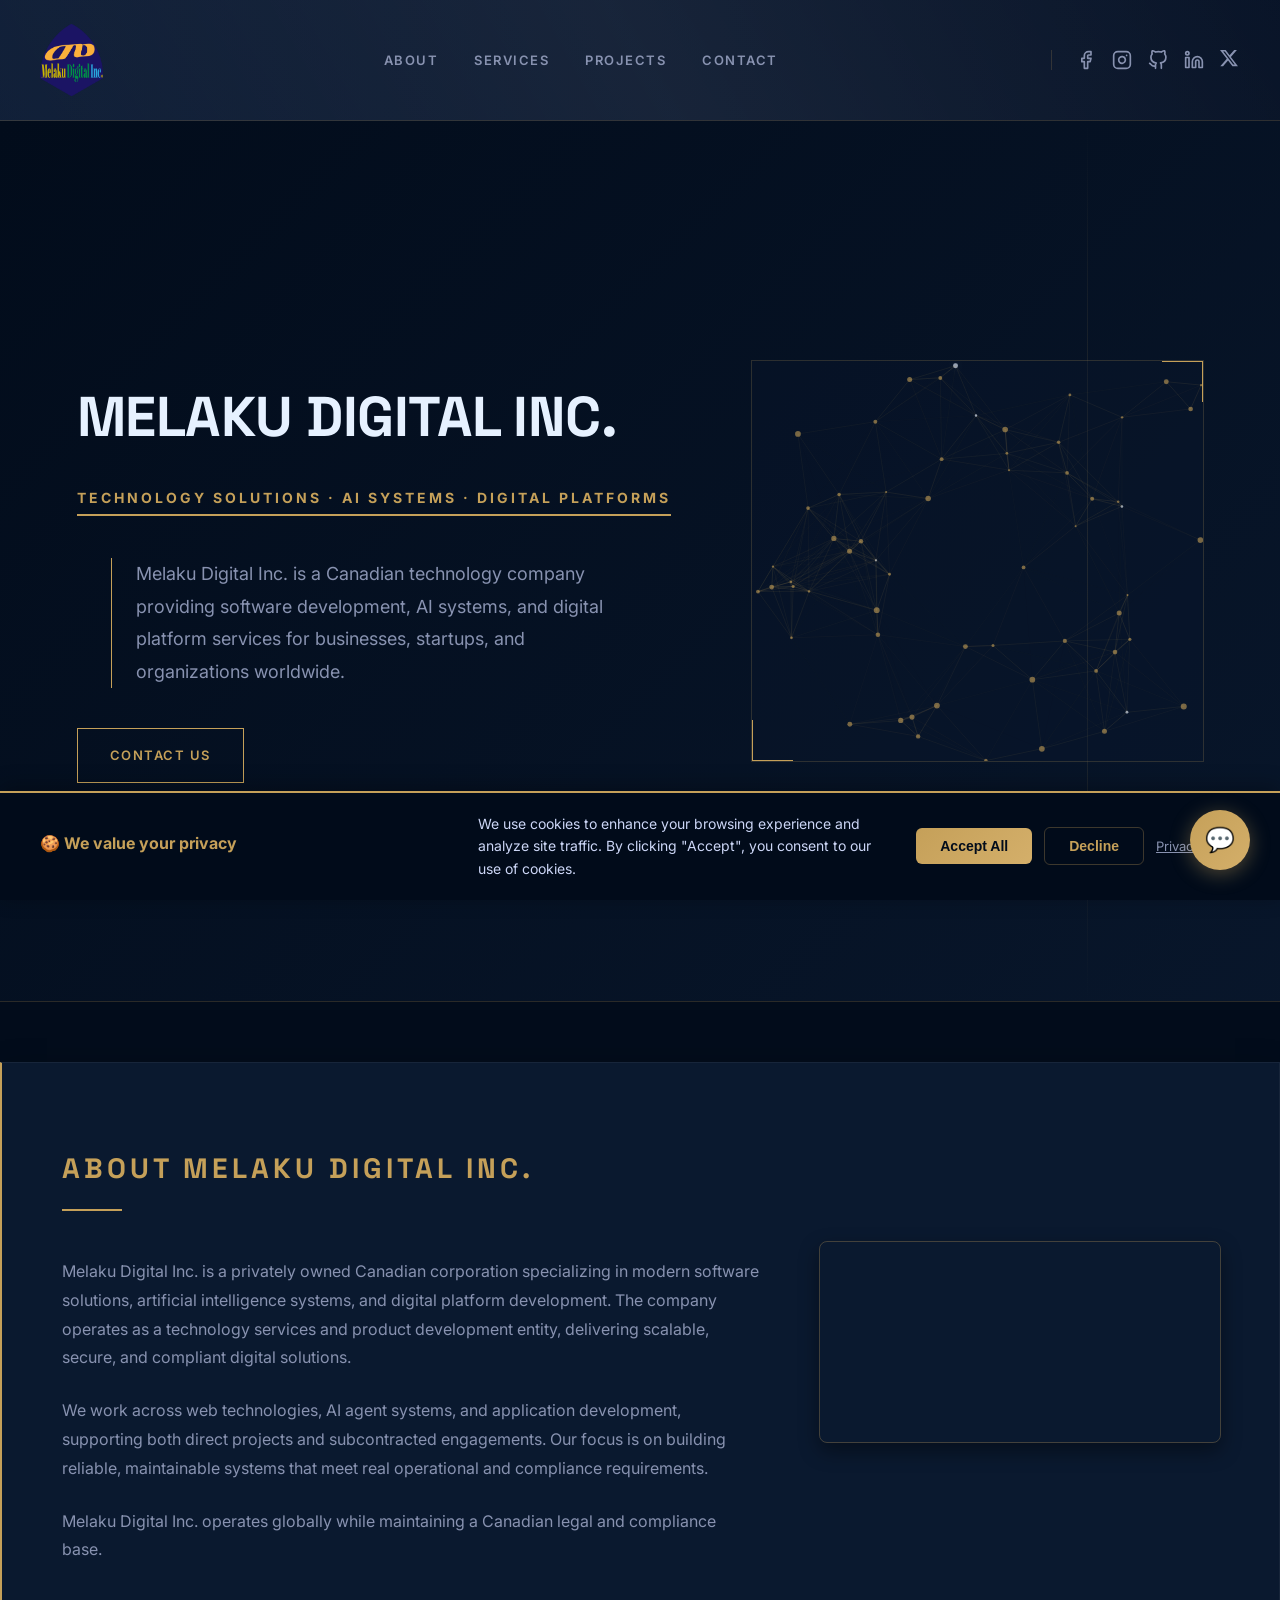
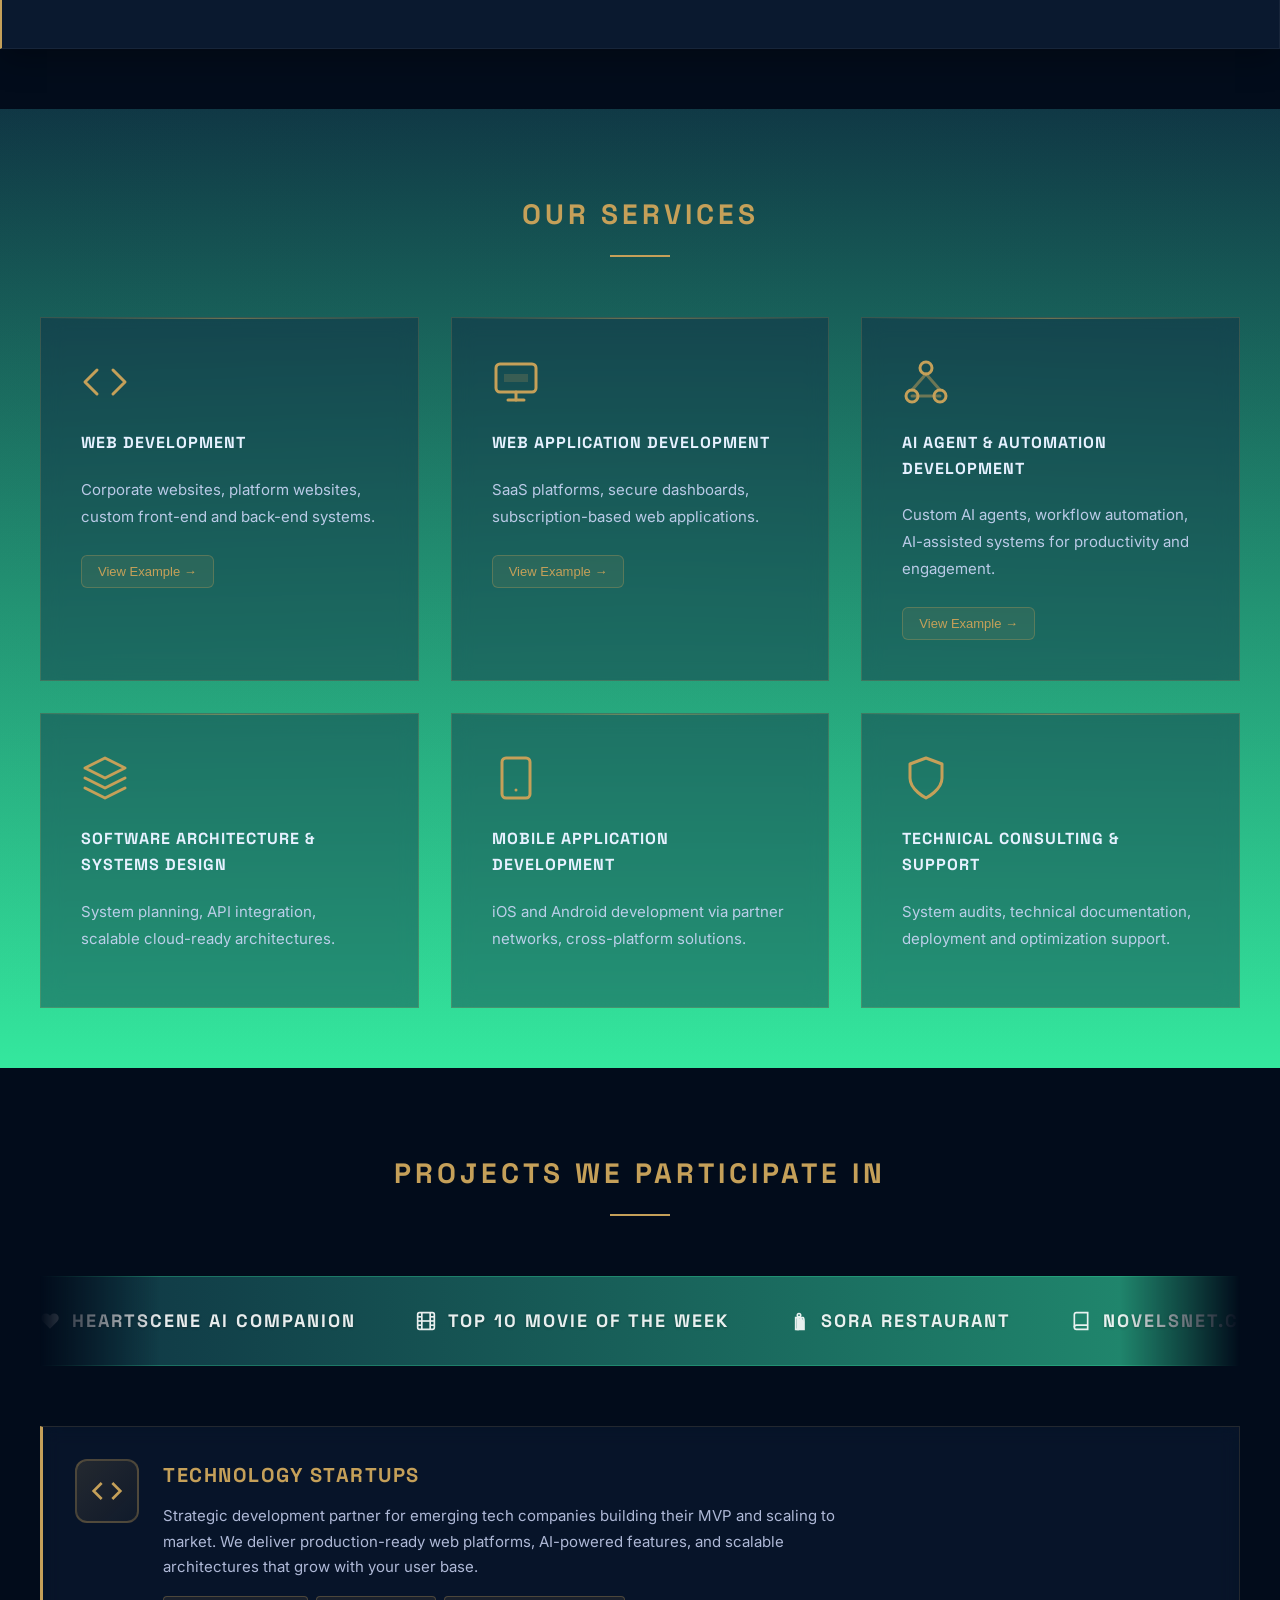
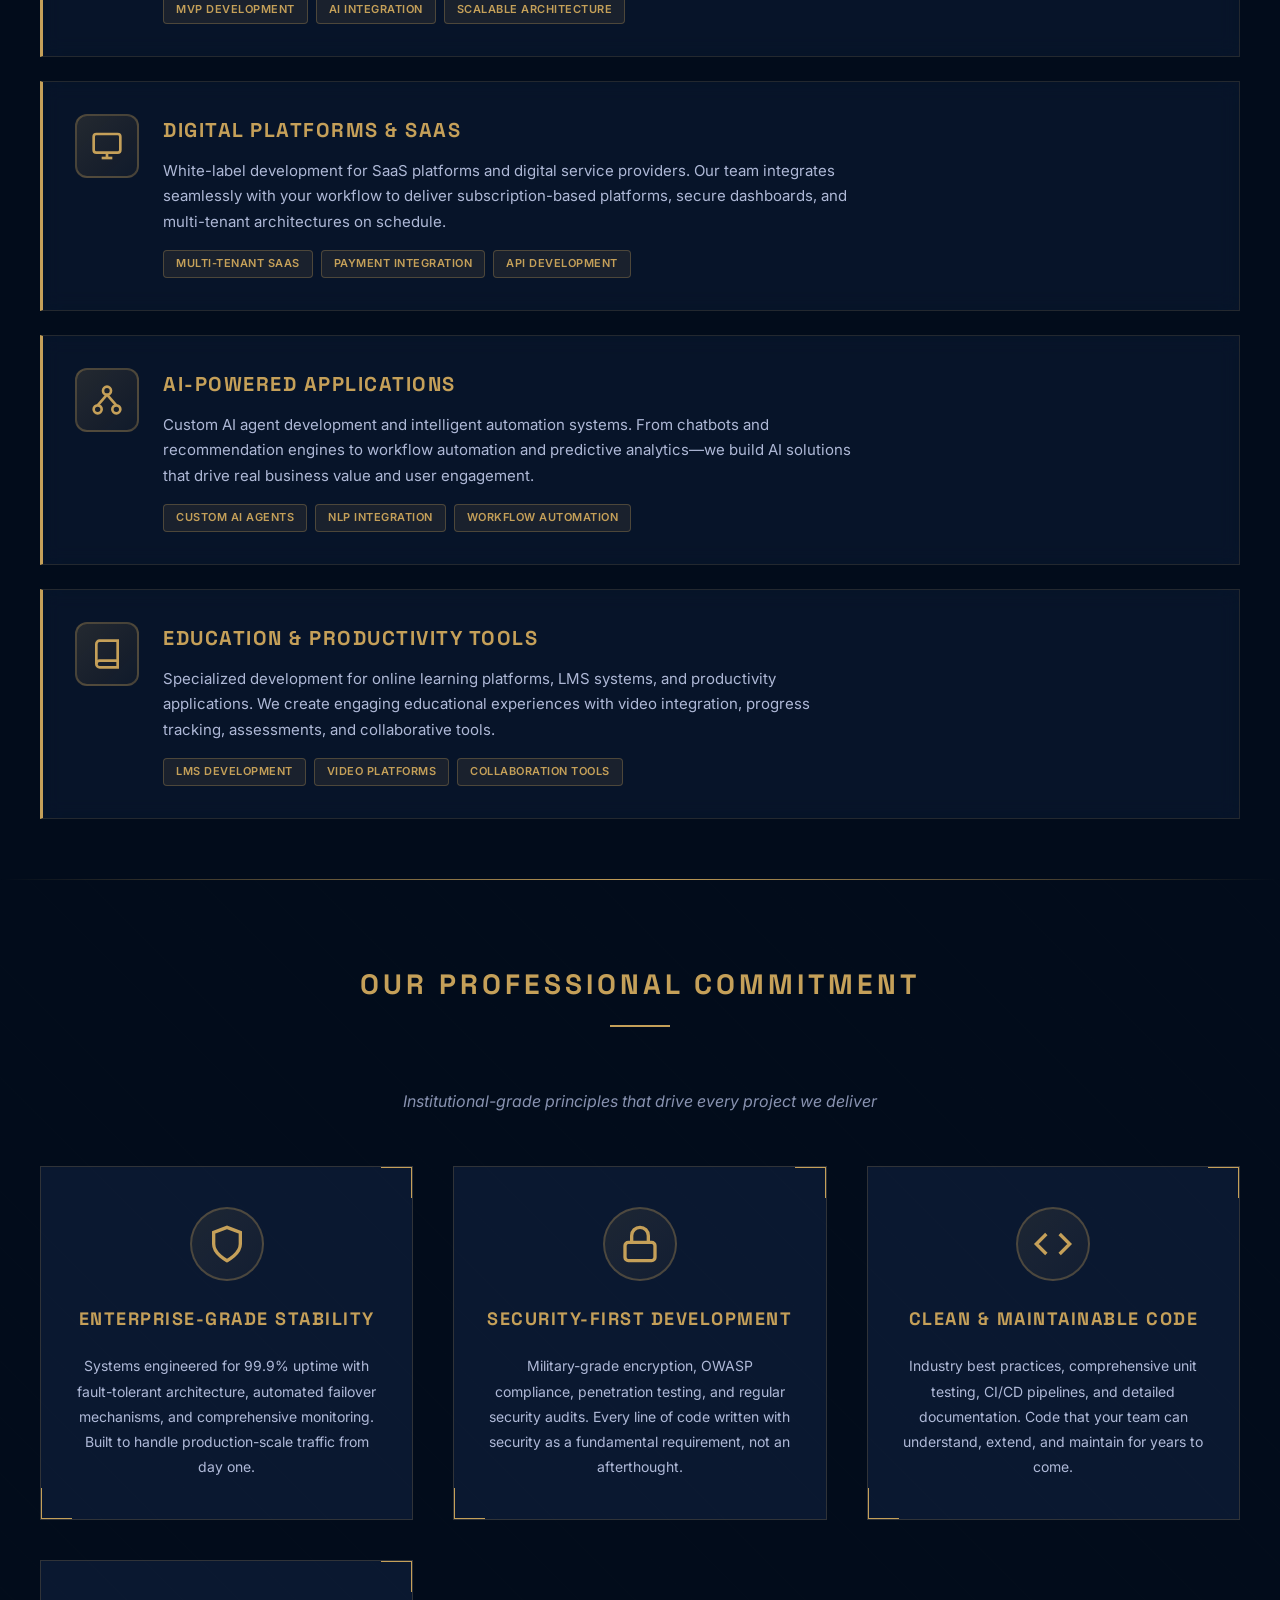
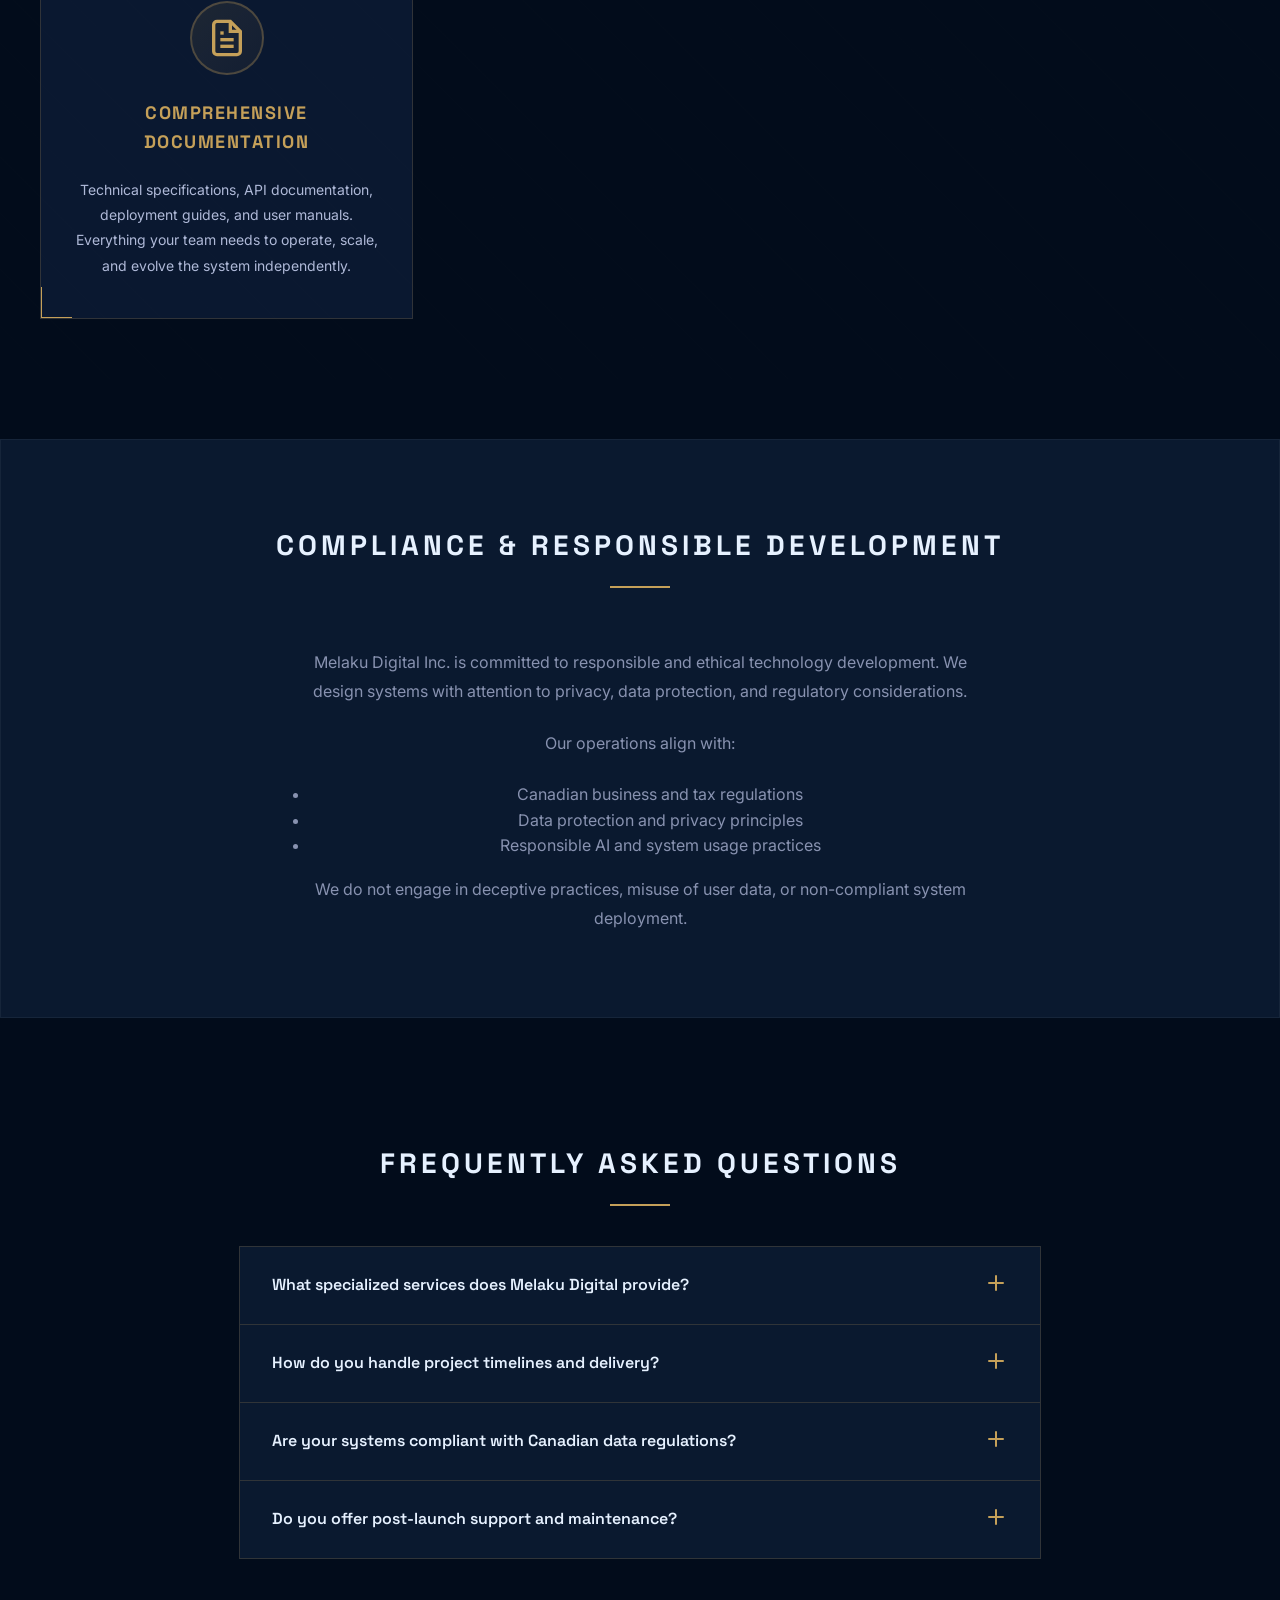
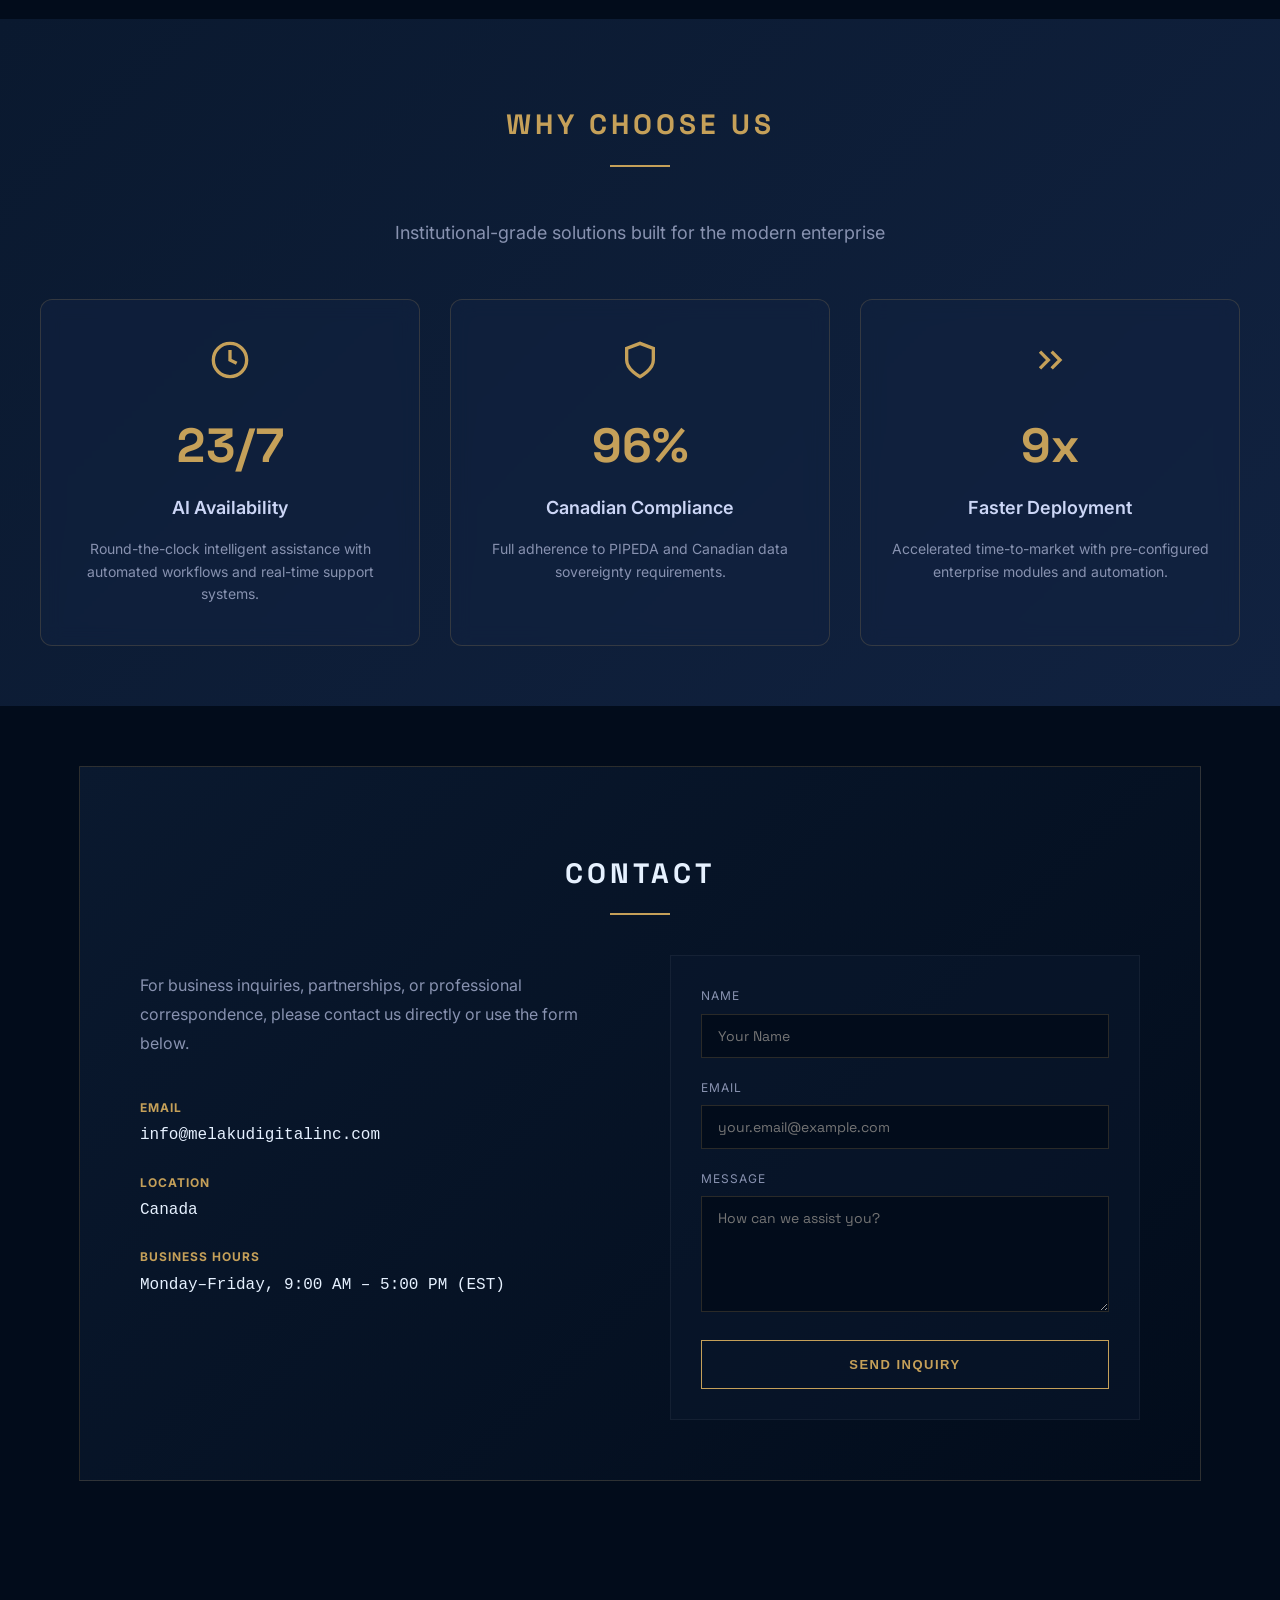
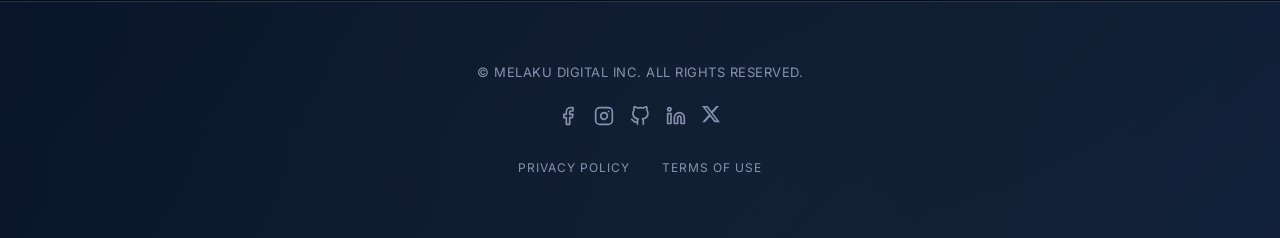
==== index.html @ 2bd6c55f "feat: Integrate Web3Forms for contact form submission" ====
<!DOCTYPE html>
<html lang="en">
<head>
    <!-- Auto-deployment test - Updated via GitHub webhook -->
    <meta charset="UTF-8">
    <meta name="viewport" content="width=device-width, initial-scale=1.0">
    <title>Melaku Digital Inc. - AI-Powered Enterprise Solutions | Canadian Software Development</title>
    <meta name="description" content="Premium AI-powered software solutions for Canadian enterprises. Custom software development, AI automation, web applications, and data engineering with 100% PIPEDA compliance.">
    <meta name="keywords" content="AI software development Canada, enterprise automation, PIPEDA compliant software, custom web applications, AI agents, Canadian tech company">
    <meta name="author" content="Melaku Digital Inc.">
    <meta name="robots" content="index, follow">
    
    <!-- Open Graph / Facebook -->
    <meta property="og:type" content="website">
    <meta property="og:url" content="https://melakudigital.com/">
    <meta property="og:title" content="Melaku Digital Inc. - AI-Powered Enterprise Solutions">
    <meta property="og:description" content="Institutional-grade software engineering, intelligent automation, and data-driven systems tailored for Canadian organizations.">
    <meta property="og:image" content="https://melakudigital.com/assets/og-image.jpg">
    
    <!-- Twitter -->
    <meta property="twitter:card" content="summary_large_image">
    <meta property="twitter:url" content="https://melakudigital.com/">
    <meta property="twitter:title" content="Melaku Digital Inc. - AI-Powered Enterprise Solutions">
    <meta property="twitter:description" content="Premium AI-powered software solutions for Canadian enterprises with 100% PIPEDA compliance.">
    <meta property="twitter:image" content="https://melakudigital.com/assets/og-image.jpg">
    
    <!-- Canonical URL -->
    <link rel="canonical" href="https://melakudigital.com/">
    
    <link rel="preconnect" href="https://fonts.googleapis.com">
    <link rel="preconnect" href="https://fonts.gstatic.com" crossorigin>
    <link href="https://fonts.googleapis.com/css2?family=Space+Grotesk:wght@400;600;700;800&family=Inter:wght@400;500;600&display=swap" rel="stylesheet">
    <link rel="stylesheet" href="css/style.css">
    
    <!-- Schema.org JSON-LD -->
    <script type="application/ld+json">
    {
      "@context": "https://schema.org",
      "@type": "Organization",
      "name": "Melaku Digital Inc.",
      "url": "https://melakudigital.com",
      "logo": "https://melakudigital.com/assets/icons/logo-2.png",
      "description": "Premium AI-powered software solutions for Canadian enterprises",
      "address": {
        "@type": "PostalAddress",
        "addressCountry": "CA"
      },
      "contactPoint": {
        "@type": "ContactPoint",
        "email": "info@melakudigitalinc.com",
        "contactType": "Customer Service"
      },
      "sameAs": [
        "https://www.linkedin.com/company/melakudigital",
        "https://github.com/melakudigital"
      ]
    }
    </script>
</head>
<body>
    <!-- Scroll Progress Bar -->
    <div class="scroll-progress-bar" id="scrollProgress"></div>
    
    <!-- Phase 13: Cookie Consent Banner -->
    <div class="cookie-consent" id="cookieConsent">
        <div class="cookie-content">
            <p><strong>🍪 We value your privacy</strong></p>
            <p>We use cookies to enhance your browsing experience and analyze site traffic. By clicking "Accept", you consent to our use of cookies.</p>
            <div class="cookie-actions">
                <button class="cookie-btn cookie-accept" id="cookieAccept">Accept All</button>
                <button class="cookie-btn cookie-decline" id="cookieDecline">Decline</button>
                <a href="#" class="cookie-link">Privacy Policy</a>
            </div>
        </div>
    </div>
    
    <header id="nav">
        <div class="container">
            <a href="#" class="logo-link">
                <img src="assets/icons/logo-2.png" alt="Melaku Digital Inc." class="logo-img">
            </a>
            <nav>
                <a href="#about">About</a>
                <a href="#services">Services</a>
                <a href="#projects">Projects</a>
                <a href="#contact">Contact</a>
            </nav>
            <div class="social-icons header-social">
                <a href="#" aria-label="Facebook"><svg xmlns="http://www.w3.org/2000/svg" width="20" height="20" viewBox="0 0 24 24" fill="none" stroke="currentColor" stroke-width="2" stroke-linecap="round" stroke-linejoin="round" class="feather feather-facebook"><path d="M18 2h-3a5 5 0 0 0-5 5v3H7v4h3v8h4v-8h3l1-4h-4V7a1 1 0 0 1 1-1h3z"></path></svg></a>
                <a href="#" aria-label="Instagram"><svg xmlns="http://www.w3.org/2000/svg" width="20" height="20" viewBox="0 0 24 24" fill="none" stroke="currentColor" stroke-width="2" stroke-linecap="round" stroke-linejoin="round" class="feather feather-instagram"><rect x="2" y="2" width="20" height="20" rx="5" ry="5"></rect><path d="M16 11.37A4 4 0 1 1 12.63 8 4 4 0 0 1 16 11.37z"></path><line x1="17.5" y1="6.5" x2="17.51" y2="6.5"></line></svg></a>
                <a href="#" aria-label="GitHub"><svg xmlns="http://www.w3.org/2000/svg" width="20" height="20" viewBox="0 0 24 24" fill="none" stroke="currentColor" stroke-width="2" stroke-linecap="round" stroke-linejoin="round" class="feather feather-github"><path d="M9 19c-5 1.5-5-2.5-7-3m14 6v-3.87a3.37 3.37 0 0 0-.94-2.61c3.14-.35 6.44-1.54 6.44-7A5.44 5.44 0 0 0 20 4.77 5.07 5.07 0 0 0 19.91 1S18.73.65 16 2.48a13.38 13.38 0 0 0-7 0C6.27.65 5.09 1 5.09 1A5.07 5.07 0 0 0 5 4.77a5.44 5.44 0 0 0-1.5 3.78c0 5.42 3.3 6.61 6.44 7A3.37 3.37 0 0 0 9 18.13V22"></path></svg></a>
                <a href="#" aria-label="LinkedIn"><svg xmlns="http://www.w3.org/2000/svg" width="20" height="20" viewBox="0 0 24 24" fill="none" stroke="currentColor" stroke-width="2" stroke-linecap="round" stroke-linejoin="round" class="feather feather-linkedin"><path d="M16 8a6 6 0 0 1 6 6v7h-4v-7a2 2 0 0 0-2-2 2 2 0 0 0-2 2v7h-4v-7a6 6 0 0 1 6-6z"></path><rect x="2" y="9" width="4" height="12"></rect><circle cx="4" cy="4" r="2"></circle></svg></a>
                <a href="#" aria-label="X"><svg xmlns="http://www.w3.org/2000/svg" width="20" height="20" viewBox="0 0 24 24" fill="none" stroke="currentColor" stroke-width="2" stroke-linecap="round" stroke-linejoin="round"><path d="M4 4l11.733 16h8.08L12.08 4h-8.08zM4 20l6.768-9.02 5.08 7.02h8.152l-9.52-12.28-4.88 5.28z" style="display:none"></path><path d="M16.99 0H20.298L13.071 8.26L21.573 19.5H14.883L9.644 12.648L3.65 19.5H0.339L8.147 10.575L0 0H6.853L11.528 6.182L16.99 0ZM15.829 17.52H17.662L5.753 1.76H3.784L15.829 17.52Z" fill="currentColor" stroke="none"></path></svg></a>
            </div>
        </div>
    </header>

    <section id="hero">
        <!-- Video Background -->
        <div class="hero-video-background" id="videoBackground">
            <video autoplay muted loop playsinline id="heroVideo">
                <source src="assets/videos/hero_background.mp4" type="video/mp4">
            </video>
            <div class="video-overlay"></div>
        </div>
        
        <div class="container">
            <div class="hero-content">
                <div class="hero-text">
                    <h1>Melaku Digital Inc.</h1>
                    <p class="tagline">Technology Solutions · AI Systems · Digital Platforms</p>
                    <p class="statement">Melaku Digital Inc. is a Canadian technology company providing software development, AI systems, and digital platform services for businesses, startups, and organizations worldwide.</p>
                    <a href="#contact" class="cta-button">Contact Us</a>
                </div>
                <div class="hero-visual">
                    <canvas id="hero-canvas"></canvas>
                </div>
            </div>
        </div>
    </section>

    <section id="about">
        <div class="container">
            <h2>About Melaku Digital Inc.</h2>
            <div class="about-content">
                <div class="about-text">
                    <p>Melaku Digital Inc. is a privately owned Canadian corporation specializing in modern software solutions, artificial intelligence systems, and digital platform development. The company operates as a technology services and product development entity, delivering scalable, secure, and compliant digital solutions.</p>
                    <p>We work across web technologies, AI agent systems, and application development, supporting both direct projects and subcontracted engagements. Our focus is on building reliable, maintainable systems that meet real operational and compliance requirements.</p>
                    <p>Melaku Digital Inc. operates globally while maintaining a Canadian legal and compliance base.</p>
                </div>
                <div class="about-video">
                    <video autoplay muted loop playsinline>
                        <source src="assets/videos/middle.mp4" type="video/mp4">
                    </video>
                </div>
            </div>
        </div>
    </section>

    <section id="services">
        <div class="container">
            <h2 class="scroll-fade">Our Services</h2>
            <div class="services-grid">
                <div class="service-card scroll-animate">
                    <div class="service-icon anim-web-dev">
                        <svg viewBox="0 0 24 24"><polyline points="16 18 22 12 16 6"></polyline><polyline points="8 6 2 12 8 18"></polyline></svg>
                    </div>
                    <h3>Web Development</h3>
                    <p>Corporate websites, platform websites, custom front-end and back-end systems.</p>
                    <button class="demo-toggle" data-demo="web-dev">View Example →</button>
                    <div class="demo-content" id="demo-web-dev">
                        <p style="color: rgba(204, 214, 246, 0.85); font-size: 14px; line-height: 1.6; margin: 0;">
                            <strong style="color: #C5A059; display: block; margin-bottom: 8px;">Corporate Website Platform</strong>
                            Designed and developed a responsive corporate website with CMS integration, multi-language support, and dynamic content management. Features included SEO optimization, analytics integration, and mobile-first responsive design.
                        </p>
                    </div>
                </div>
                <div class="service-card scroll-animate">
                    <div class="service-icon anim-app-dev">
                        <svg viewBox="0 0 24 24"><rect x="2" y="3" width="20" height="14" rx="2" ry="2"></rect><line x1="8" y1="21" x2="16" y2="21"></line><line x1="12" y1="17" x2="12" y2="21"></line><rect x="6" y="8" width="12" height="4" fill="rgba(197, 160, 89, 0.2)" stroke="none"></rect></svg>
                    </div>
                    <h3>Web Application Development</h3>
                    <p>SaaS platforms, secure dashboards, subscription-based web applications.</p>
                    <button class="demo-toggle" data-demo="app-dev">View Example →</button>
                    <div class="demo-content" id="demo-app-dev">
                        <p style="color: rgba(204, 214, 246, 0.85); font-size: 14px; line-height: 1.6; margin: 0;">
                            <strong style="color: #C5A059; display: block; margin-bottom: 8px;">Enterprise E-Commerce Platform</strong>
                            Built a secure multi-vendor marketplace with real-time inventory management, integrated payment processing, and AI-powered product recommendations. Features included user authentication, role-based access control, and comprehensive analytics dashboard.
                        </p>
                    </div>
                </div>
                <div class="service-card scroll-animate">
                    <div class="service-icon anim-ai">
                        <svg viewBox="0 0 24 24"><circle cx="12" cy="5" r="3"></circle><circle cx="5" cy="19" r="3"></circle><circle cx="19" cy="19" r="3"></circle><line x1="12" y1="8" x2="5" y2="16"></line><line x1="12" y1="8" x2="19" y2="16"></line><line x1="5" y1="19" x2="19" y2="19"></line></svg>
                    </div>
                    <h3>AI Agent & Automation Development</h3>
                    <p>Custom AI agents, workflow automation, AI-assisted systems for productivity and engagement.</p>
                    <button class="demo-toggle" data-demo="ai-dev">View Example →</button>
                    <div class="demo-content" id="demo-ai-dev">
                        <p style="color: rgba(204, 214, 246, 0.85); font-size: 14px; line-height: 1.6; margin: 0;">
                            <strong style="color: #C5A059; display: block; margin-bottom: 8px;">AI Customer Support Agent</strong>
                            Developed an intelligent chatbot system that handles 10,000+ daily interactions with 94% accuracy. Features natural language understanding, sentiment analysis, automated ticket routing, and seamless human handoff for complex queries.
                        </p>
                    </div>
                </div>
                <div class="service-card scroll-animate">
                    <div class="service-icon anim-arch">
                        <svg viewBox="0 0 24 24"><path d="M12 2L2 7l10 5 10-5-10-5zM2 17l10 5 10-5M2 12l10 5 10-5"></path></svg>
                    </div>
                    <h3>Software Architecture & Systems Design</h3>
                    <p>System planning, API integration, scalable cloud-ready architectures.</p>
                </div>
                <div class="service-card scroll-animate">
                    <div class="service-icon anim-mobile">
                        <svg viewBox="0 0 24 24"><rect x="5" y="2" width="14" height="20" rx="2" ry="2"></rect><line x1="12" y1="18" x2="12" y2="18"></line></svg>
                    </div>
                    <h3>Mobile Application Development</h3>
                    <p>iOS and Android development via partner networks, cross-platform solutions.</p>
                </div>
                <div class="service-card scroll-animate">
                    <div class="service-icon anim-consult">
                        <svg viewBox="0 0 24 24"><path d="M12 22s8-4 8-10V5l-8-3-8 3v7c0 6 8 10 8 10z"></path></svg>
                    </div>
                    <h3>Technical Consulting & Support</h3>
                    <p>System audits, technical documentation, deployment and optimization support.</p>
                </div>
            </div>
        </div>
    </section>

    <section id="projects">
        <div class="container">
            <h2>Projects We Participate In</h2>
            
            <!-- Project Marquee -->
            <div class="project-marquee">
                <div class="marquee-track">
                    <!-- Set 1 -->
                    <div class="marquee-item">
                        <span class="marquee-icon anim-heart"><svg viewBox="0 0 24 24" fill="currentColor"><path d="M20.84 4.61a5.5 5.5 0 0 0-7.78 0L12 5.67l-1.06-1.06a5.5 5.5 0 0 0-7.78 7.78l1.06 1.06L12 21.23l7.78-7.78 1.06-1.06a5.5 5.5 0 0 0 0-7.78z"></path></svg></span>
                        HeartScene AI Companion
                    </div>
                    <div class="marquee-item">
                        <span class="marquee-icon anim-film"><svg viewBox="0 0 24 24" fill="none" stroke="currentColor" stroke-width="2"><rect x="2" y="2" width="20" height="20" rx="2.18" ry="2.18"></rect><line x1="7" y1="2" x2="7" y2="22"></line><line x1="17" y1="2" x2="17" y2="22"></line><line x1="2" y1="12" x2="22" y2="12"></line><line x1="2" y1="7" x2="7" y2="7"></line><line x1="2" y1="17" x2="7" y2="17"></line><line x1="17" y1="17" x2="22" y2="17"></line><line x1="17" y1="7" x2="22" y2="7"></line></svg></span>
                        Top 10 Movie of the Week
                    </div>
                    <div class="marquee-item">
                        <span class="marquee-icon anim-food"><svg viewBox="0 0 24 24" fill="none" stroke="currentColor" stroke-width="2"><path d="M18 8H19C19 8 20 8 20 13V22H18V13C18 10 17 10 17 10V22H15V10C15 10 14 10 14 13V22H12V8H18Z" transform="translate(-2,0)"></path><path d="M6 22V8H9V22H6Z" transform="translate(2,0)"></path><circle cx="12" cy="5" r="2"></circle></svg></span>
                        Sora Restaurant
                    </div>
                    <div class="marquee-item">
                        <span class="marquee-icon anim-book"><svg viewBox="0 0 24 24" fill="none" stroke="currentColor" stroke-width="2"><path d="M4 19.5A2.5 2.5 0 0 1 6.5 17H20"></path><path d="M6.5 2H20v20H6.5A2.5 2.5 0 0 1 4 19.5v-15A2.5 2.5 0 0 1 6.5 2z"></path></svg></span>
                        NovelsNet.com
                    </div>
                    <div class="marquee-item">
                        <span class="marquee-icon anim-call"><svg viewBox="0 0 24 24" fill="none" stroke="currentColor" stroke-width="2"><path d="M22 16.92v3a2 2 0 0 1-2.18 2 19.79 19.79 0 0 1-8.63-3.07 19.5 19.5 0 0 1-6-6 19.79 19.79 0 0 1-3.07-8.67A2 2 0 0 1 4.11 2h3a2 2 0 0 1 2 1.72 12.05 12.05 0 0 0 .57 2.81 2 2 0 0 1-.45 2.11L8.09 9.91a16 16 0 0 0 6 6l1.27-1.27a2 2 0 0 1 2.11-.45 12.05 12.05 0 0 0 2.81.57A2 2 0 0 1 22 16.92z"></path></svg></span>
                        Verbaline AI Call Agent
                    </div>
                    <div class="marquee-item">
                        <span class="marquee-icon anim-pen"><svg viewBox="0 0 24 24" fill="none" stroke="currentColor" stroke-width="2"><path d="M12 19l7-7 3 3-7 7-3-3z"></path><path d="M18 13l-1.5-7.5L2 2l3.5 14.5L13 18l5-5z"></path><path d="M2 2l7.586 7.586"></path><circle cx="11" cy="11" r="2"></circle></svg></span>
                        Ziena AI Content Agent
                    </div>
                    <div class="marquee-item">
                        <span class="marquee-icon anim-bot"><svg viewBox="0 0 24 24" fill="none" stroke="currentColor" stroke-width="2"><rect x="3" y="11" width="18" height="10" rx="2"></rect><circle cx="12" cy="5" r="2"></circle><path d="M12 7v4"></path><line x1="8" y1="16" x2="8" y2="16"></line><line x1="16" y1="16" x2="16" y2="16"></line></svg></span>
                        Custom Web Agents
                    </div>

                    <!-- Set 2 (Duplicate for seamless scroll) -->
                    <div class="marquee-item">
                        <span class="marquee-icon anim-heart"><svg viewBox="0 0 24 24" fill="currentColor"><path d="M20.84 4.61a5.5 5.5 0 0 0-7.78 0L12 5.67l-1.06-1.06a5.5 5.5 0 0 0-7.78 7.78l1.06 1.06L12 21.23l7.78-7.78 1.06-1.06a5.5 5.5 0 0 0 0-7.78z"></path></svg></span>
                        HeartScene AI Companion
                    </div>
                    <div class="marquee-item">
                        <span class="marquee-icon anim-film"><svg viewBox="0 0 24 24" fill="none" stroke="currentColor" stroke-width="2"><rect x="2" y="2" width="20" height="20" rx="2.18" ry="2.18"></rect><line x1="7" y1="2" x2="7" y2="22"></line><line x1="17" y1="2" x2="17" y2="22"></line><line x1="2" y1="12" x2="22" y2="12"></line><line x1="2" y1="7" x2="7" y2="7"></line><line x1="2" y1="17" x2="7" y2="17"></line><line x1="17" y1="17" x2="22" y2="17"></line><line x1="17" y1="7" x2="22" y2="7"></line></svg></span>
                        Top 10 Movie of the Week
                    </div>
                    <div class="marquee-item">
                        <span class="marquee-icon anim-food"><svg viewBox="0 0 24 24" fill="none" stroke="currentColor" stroke-width="2"><path d="M18 8H19C19 8 20 8 20 13V22H18V13C18 10 17 10 17 10V22H15V10C15 10 14 10 14 13V22H12V8H18Z" transform="translate(-2,0)"></path><path d="M6 22V8H9V22H6Z" transform="translate(2,0)"></path><circle cx="12" cy="5" r="2"></circle></svg></span>
                        Sora Restaurant
                    </div>
                    <div class="marquee-item">
                        <span class="marquee-icon anim-book"><svg viewBox="0 0 24 24" fill="none" stroke="currentColor" stroke-width="2"><path d="M4 19.5A2.5 2.5 0 0 1 6.5 17H20"></path><path d="M6.5 2H20v20H6.5A2.5 2.5 0 0 1 4 19.5v-15A2.5 2.5 0 0 1 6.5 2z"></path></svg></span>
                        NovelsNet.com
                    </div>
                    <div class="marquee-item">
                        <span class="marquee-icon anim-call"><svg viewBox="0 0 24 24" fill="none" stroke="currentColor" stroke-width="2"><path d="M22 16.92v3a2 2 0 0 1-2.18 2 19.79 19.79 0 0 1-8.63-3.07 19.5 19.5 0 0 1-6-6 19.79 19.79 0 0 1-3.07-8.67A2 2 0 0 1 4.11 2h3a2 2 0 0 1 2 1.72 12.05 12.05 0 0 0 .57 2.81 2 2 0 0 1-.45 2.11L8.09 9.91a16 16 0 0 0 6 6l1.27-1.27a2 2 0 0 1 2.11-.45 12.05 12.05 0 0 0 2.81.57A2 2 0 0 1 22 16.92z"></path></svg></span>
                        Verbaline AI Call Agent
                    </div>
                    <div class="marquee-item">
                        <span class="marquee-icon anim-pen"><svg viewBox="0 0 24 24" fill="none" stroke="currentColor" stroke-width="2"><path d="M12 19l7-7 3 3-7 7-3-3z"></path><path d="M18 13l-1.5-7.5L2 2l3.5 14.5L13 18l5-5z"></path><path d="M2 2l7.586 7.586"></path><circle cx="11" cy="11" r="2"></circle></svg></span>
                        Ziena AI Content Agent
                    </div>
                    <div class="marquee-item">
                        <span class="marquee-icon anim-bot"><svg viewBox="0 0 24 24" fill="none" stroke="currentColor" stroke-width="2"><rect x="3" y="11" width="18" height="10" rx="2"></rect><circle cx="12" cy="5" r="2"></circle><path d="M12 7v4"></path><line x1="8" y1="16" x2="8" y2="16"></line><line x1="16" y1="16" x2="16" y2="16"></line></svg></span>
                        Custom Web Agents
                    </div>
                </div>
            </div>

            <div class="projects-list">
                <div class="project-item">
                    <div class="project-icon">
                        <svg viewBox="0 0 24 24" width="32" height="32" stroke="currentColor" stroke-width="2" fill="none">
                            <polyline points="16 18 22 12 16 6"></polyline>
                            <polyline points="8 6 2 12 8 18"></polyline>
                        </svg>
                    </div>
                    <div class="project-content">
                        <h3>Technology Startups</h3>
                        <p>Strategic development partner for emerging tech companies building their MVP and scaling to market. We deliver production-ready web platforms, AI-powered features, and scalable architectures that grow with your user base.</p>
                        <div class="project-tags">
                            <span class="tag">MVP Development</span>
                            <span class="tag">AI Integration</span>
                            <span class="tag">Scalable Architecture</span>
                        </div>
                    </div>
                </div>
                <div class="project-item">
                    <div class="project-icon">
                        <svg viewBox="0 0 24 24" width="32" height="32" stroke="currentColor" stroke-width="2" fill="none">
                            <rect x="2" y="3" width="20" height="14" rx="2" ry="2"></rect>
                            <line x1="8" y1="21" x2="16" y2="21"></line>
                            <line x1="12" y1="17" x2="12" y2="21"></line>
                        </svg>
                    </div>
                    <div class="project-content">
                        <h3>Digital Platforms & SaaS</h3>
                        <p>White-label development for SaaS platforms and digital service providers. Our team integrates seamlessly with your workflow to deliver subscription-based platforms, secure dashboards, and multi-tenant architectures on schedule.</p>
                        <div class="project-tags">
                            <span class="tag">Multi-Tenant SaaS</span>
                            <span class="tag">Payment Integration</span>
                            <span class="tag">API Development</span>
                        </div>
                    </div>
                </div>
                <div class="project-item">
                    <div class="project-icon">
                        <svg viewBox="0 0 24 24" width="32" height="32" stroke="currentColor" stroke-width="2" fill="none">
                            <circle cx="12" cy="5" r="3"></circle>
                            <circle cx="5" cy="19" r="3"></circle>
                            <circle cx="19" cy="19" r="3"></circle>
                            <line x1="12" y1="8" x2="5" y2="16"></line>
                            <line x1="12" y1="8" x2="19" y2="16"></line>
                        </svg>
                    </div>
                    <div class="project-content">
                        <h3>AI-Powered Applications</h3>
                        <p>Custom AI agent development and intelligent automation systems. From chatbots and recommendation engines to workflow automation and predictive analytics—we build AI solutions that drive real business value and user engagement.</p>
                        <div class="project-tags">
                            <span class="tag">Custom AI Agents</span>
                            <span class="tag">NLP Integration</span>
                            <span class="tag">Workflow Automation</span>
                        </div>
                    </div>
                </div>
                <div class="project-item">
                    <div class="project-icon">
                        <svg viewBox="0 0 24 24" width="32" height="32" stroke="currentColor" stroke-width="2" fill="none">
                            <path d="M4 19.5A2.5 2.5 0 0 1 6.5 17H20"></path>
                            <path d="M6.5 2H20v20H6.5A2.5 2.5 0 0 1 4 19.5v-15A2.5 2.5 0 0 1 6.5 2z"></path>
                        </svg>
                    </div>
                    <div class="project-content">
                        <h3>Education & Productivity Tools</h3>
                        <p>Specialized development for online learning platforms, LMS systems, and productivity applications. We create engaging educational experiences with video integration, progress tracking, assessments, and collaborative tools.</p>
                        <div class="project-tags">
                            <span class="tag">LMS Development</span>
                            <span class="tag">Video Platforms</span>
                            <span class="tag">Collaboration Tools</span>
                        </div>
                    </div>
                </div>
            </div>
        </div>
    </section>

    <section id="testimonials">
        <div class="container">
            <h2>Our Professional Commitment</h2>
            <p class="section-subtitle">Institutional-grade principles that drive every project we deliver</p>
            <div class="principles-grid">
                <div class="principle-card">
                    <div class="principle-icon">
                        <svg viewBox="0 0 24 24" width="40" height="40" stroke="currentColor" stroke-width="2" fill="none">
                            <path d="M12 22s8-4 8-10V5l-8-3-8 3v7c0 6 8 10 8 10z"></path>
                        </svg>
                    </div>
                    <h3>Enterprise-Grade Stability</h3>
                    <p>Systems engineered for 99.9% uptime with fault-tolerant architecture, automated failover mechanisms, and comprehensive monitoring. Built to handle production-scale traffic from day one.</p>
                </div>
                <div class="principle-card">
                    <div class="principle-icon">
                        <svg viewBox="0 0 24 24" width="40" height="40" stroke="currentColor" stroke-width="2" fill="none">
                            <rect x="3" y="11" width="18" height="11" rx="2" ry="2"></rect>
                            <path d="M7 11V7a5 5 0 0 1 10 0v4"></path>
                        </svg>
                    </div>
                    <h3>Security-First Development</h3>
                    <p>Military-grade encryption, OWASP compliance, penetration testing, and regular security audits. Every line of code written with security as a fundamental requirement, not an afterthought.</p>
                </div>
                <div class="principle-card">
                    <div class="principle-icon">
                        <svg viewBox="0 0 24 24" width="40" height="40" stroke="currentColor" stroke-width="2" fill="none">
                            <polyline points="16 18 22 12 16 6"></polyline>
                            <polyline points="8 6 2 12 8 18"></polyline>
                        </svg>
                    </div>
                    <h3>Clean & Maintainable Code</h3>
                    <p>Industry best practices, comprehensive unit testing, CI/CD pipelines, and detailed documentation. Code that your team can understand, extend, and maintain for years to come.</p>
                </div>
                <div class="principle-card">
                    <div class="principle-icon">
                        <svg viewBox="0 0 24 24" width="40" height="40" stroke="currentColor" stroke-width="2" fill="none">
                            <path d="M14 2H6a2 2 0 0 0-2 2v16a2 2 0 0 0 2 2h12a2 2 0 0 0 2-2V8z"></path>
                            <polyline points="14 2 14 8 20 8"></polyline>
                            <line x1="16" y1="13" x2="8" y2="13"></line>
                            <line x1="16" y1="17" x2="8" y2="17"></line>
                            <polyline points="10 9 9 9 8 9"></polyline>
                        </svg>
                    </div>
                    <h3>Comprehensive Documentation</h3>
                    <p>Technical specifications, API documentation, deployment guides, and user manuals. Everything your team needs to operate, scale, and evolve the system independently.</p>
                </div>
            </div>
        </div>
    </section>

    <section id="compliance">
        <div class="container">
            <h2>Compliance & Responsible Development</h2>
            <p>Melaku Digital Inc. is committed to responsible and ethical technology development. We design systems with attention to privacy, data protection, and regulatory considerations.</p>
            <p>Our operations align with:</p>
            <ul>
                <li>Canadian business and tax regulations</li>
                <li>Data protection and privacy principles</li>
                <li>Responsible AI and system usage practices</li>
            </ul>
            <p>We do not engage in deceptive practices, misuse of user data, or non-compliant system deployment.</p>
        </div>
    </section>

    <section id="faq">
        <div class="container">
            <h2 class="scroll-fade">Frequently Asked Questions</h2>
            <div class="faq-wrapper">
                
                <div class="faq-item scroll-animate">
                    <button class="faq-question" aria-expanded="false">
                        <span>What specialized services does Melaku Digital provide?</span>
                        <div class="faq-icon">
                            <svg viewBox="0 0 24 24" width="24" height="24" stroke="currentColor" stroke-width="2" fill="none" stroke-linecap="round" stroke-linejoin="round"><line x1="12" y1="5" x2="12" y2="19"></line><line x1="5" y1="12" x2="19" y2="12"></line></svg>
                        </div>
                    </button>
                    <div class="faq-answer">
                        <div class="faq-content">
                            <p>We specialize in enterprise software architecture, AI system integration, and custom digital infrastructure. Our focus is on delivering high-stability, secure systems for long-term operational success.</p>
                        </div>
                    </div>
                </div>

                <div class="faq-item">
                    <button class="faq-question" aria-expanded="false">
                        <span>How do you handle project timelines and delivery?</span>
                        <div class="faq-icon">
                            <svg viewBox="0 0 24 24" width="24" height="24" stroke="currentColor" stroke-width="2" fill="none" stroke-linecap="round" stroke-linejoin="round"><line x1="12" y1="5" x2="12" y2="19"></line><line x1="5" y1="12" x2="19" y2="12"></line></svg>
                        </div>
                    </button>
                    <div class="faq-answer">
                        <div class="faq-content">
                            <p>We operate on a phased delivery model emphasizing thorough requirements gathering and testing. Timelines are established during the initial consultation based on project complexity, ensuring realistic and reliable delivery schedules.</p>
                        </div>
                    </div>
                </div>

                <div class="faq-item">
                    <button class="faq-question" aria-expanded="false">
                        <span>Are your systems compliant with Canadian data regulations?</span>
                        <div class="faq-icon">
                            <svg viewBox="0 0 24 24" width="24" height="24" stroke="currentColor" stroke-width="2" fill="none" stroke-linecap="round" stroke-linejoin="round"><line x1="12" y1="5" x2="12" y2="19"></line><line x1="5" y1="12" x2="19" y2="12"></line></svg>
                        </div>
                    </button>
                    <div class="faq-answer">
                        <div class="faq-content">
                            <p>Yes. Melaku Digital Inc. is a Canadian corporation. We prioritize compliance with Canadian privacy laws (PIPEDA) and align our architecture with industry-standard security data protection principles.</p>
                        </div>
                    </div>
                </div>

                <div class="faq-item">
                    <button class="faq-question" aria-expanded="false">
                        <span>Do you offer post-launch support and maintenance?</span>
                        <div class="faq-icon">
                            <svg viewBox="0 0 24 24" width="24" height="24" stroke="currentColor" stroke-width="2" fill="none" stroke-linecap="round" stroke-linejoin="round"><line x1="12" y1="5" x2="12" y2="19"></line><line x1="5" y1="12" x2="19" y2="12"></line></svg>
                        </div>
                    </button>
                    <div class="faq-answer">
                        <div class="faq-content">
                            <p>Absolutely. We view software as a lifecycle. We offer structured maintenance packages to ensure your system remains secure, performant, and adapted to new technological standards.</p>
                        </div>
                    </div>
                </div>

            </div>
        </div>
    </section>

    <!-- Phase 6: Metrics Section -->
    <section id="metrics" class="metrics-section">
        <div class="container">
            <h2>Why Choose Us</h2>
            <p class="section-subtitle">Institutional-grade solutions built for the modern enterprise</p>
            
            <div class="metrics-grid">
                <div class="metric-card scroll-scale">
                    <div class="metric-icon">
                        <svg viewBox="0 0 24 24" width="40" height="40" stroke="currentColor" stroke-width="2" fill="none">
                            <circle cx="12" cy="12" r="10"></circle>
                            <polyline points="12 6 12 12 16 14"></polyline>
                        </svg>
                    </div>
                    <div class="metric-value counter" data-target="24" data-suffix="/7">24/7</div>
                    <div class="metric-label">AI Availability</div>
                    <p class="metric-description">Round-the-clock intelligent assistance with automated workflows and real-time support systems.</p>
                </div>
                
                <div class="metric-card scroll-scale">
                    <div class="metric-icon">
                        <svg viewBox="0 0 24 24" width="40" height="40" stroke="currentColor" stroke-width="2" fill="none">
                            <path d="M12 22s8-4 8-10V5l-8-3-8 3v7c0 6 8 10 8 10z"></path>
                        </svg>
                    </div>
                    <div class="metric-value counter" data-target="100" data-suffix="%">100%</div>
                    <div class="metric-label">Canadian Compliance</div>
                    <p class="metric-description">Full adherence to PIPEDA and Canadian data sovereignty requirements.</p>
                </div>
                
                <div class="metric-card scroll-scale">
                    <div class="metric-icon">
                        <svg viewBox="0 0 24 24" width="40" height="40" stroke="currentColor" stroke-width="2" fill="none">
                            <polyline points="13 17 18 12 13 7"></polyline>
                            <polyline points="6 17 11 12 6 7"></polyline>
                        </svg>
                    </div>
                    <div class="metric-value counter" data-target="10" data-suffix="x">10x</div>
                    <div class="metric-label">Faster Deployment</div>
                    <p class="metric-description">Accelerated time-to-market with pre-configured enterprise modules and automation.</p>
                </div>
            </div>
        </div>
    </section>

    <section id="contact">
        <div class="container">
            <h2>Contact</h2>
            <div class="contact-layout">
                <div class="contact-info">
                    <p>For business inquiries, partnerships, or professional correspondence, please contact us directly or use the form below.</p>
                    <div class="contact-details">
                        <div class="contact-item">
                            <strong>Email</strong>
                            <span>info@melakudigitalinc.com</span>
                        </div>
                        <div class="contact-item">
                            <strong>Location</strong>
                            <span>Canada</span>
                        </div>
                        <div class="contact-item">
                            <strong>Business Hours</strong>
                            <span>Monday–Friday, 9:00 AM – 5:00 PM (EST)</span>
                        </div>
                    </div>
                </div>
                <div class="contact-form-wrapper">
                    <form id="contact-form" action="https://api.web3forms.com/submit" method="POST">
                        <input type="hidden" name="access_key" value="187d66c9-4043-4252-b35d-14bd4823f24a">
                        <input type="hidden" name="subject" value="New Inquiry from melakudigitalinc.com">
                        <input type="hidden" name="redirect" value="https://melakudigitalinc.com/#contact">
                        <div class="form-group">
                            <label for="name">Name</label>
                            <input type="text" id="name" name="name" required placeholder="Your Name">
                        </div>
                        <div class="form-group">
                            <label for="email">Email</label>
                            <input type="email" id="email" name="email" required placeholder="your.email@example.com">
                        </div>
                        <div class="form-group">
                            <label for="message">Message</label>
                            <textarea id="message" name="message" rows="5" required placeholder="How can we assist you?"></textarea>
                        </div>
                        <button type="submit" class="cta-button">Send Inquiry</button>
                        <p id="form-status" style="margin-top:12px;display:none;"></p>
                    </form>
                </div>
            </div>
        </div>
    </section>

    <footer id="footer">
        <div class="container">
            <p>© Melaku Digital Inc. All rights reserved.</p>
            <div class="social-icons footer-social">
                <a href="#" aria-label="Facebook"><svg xmlns="http://www.w3.org/2000/svg" width="20" height="20" viewBox="0 0 24 24" fill="none" stroke="currentColor" stroke-width="2" stroke-linecap="round" stroke-linejoin="round" class="feather feather-facebook"><path d="M18 2h-3a5 5 0 0 0-5 5v3H7v4h3v8h4v-8h3l1-4h-4V7a1 1 0 0 1 1-1h3z"></path></svg></a>
                <a href="#" aria-label="Instagram"><svg xmlns="http://www.w3.org/2000/svg" width="20" height="20" viewBox="0 0 24 24" fill="none" stroke="currentColor" stroke-width="2" stroke-linecap="round" stroke-linejoin="round" class="feather feather-instagram"><rect x="2" y="2" width="20" height="20" rx="5" ry="5"></rect><path d="M16 11.37A4 4 0 1 1 12.63 8 4 4 0 0 1 16 11.37z"></path><line x1="17.5" y1="6.5" x2="17.51" y2="6.5"></line></svg></a>
                <a href="#" aria-label="GitHub"><svg xmlns="http://www.w3.org/2000/svg" width="20" height="20" viewBox="0 0 24 24" fill="none" stroke="currentColor" stroke-width="2" stroke-linecap="round" stroke-linejoin="round" class="feather feather-github"><path d="M9 19c-5 1.5-5-2.5-7-3m14 6v-3.87a3.37 3.37 0 0 0-.94-2.61c3.14-.35 6.44-1.54 6.44-7A5.44 5.44 0 0 0 20 4.77 5.07 5.07 0 0 0 19.91 1S18.73.65 16 2.48a13.38 13.38 0 0 0-7 0C6.27.65 5.09 1 5.09 1A5.07 5.07 0 0 0 5 4.77a5.44 5.44 0 0 0-1.5 3.78c0 5.42 3.3 6.61 6.44 7A3.37 3.37 0 0 0 9 18.13V22"></path></svg></a>
                <a href="#" aria-label="LinkedIn"><svg xmlns="http://www.w3.org/2000/svg" width="20" height="20" viewBox="0 0 24 24" fill="none" stroke="currentColor" stroke-width="2" stroke-linecap="round" stroke-linejoin="round" class="feather feather-linkedin"><path d="M16 8a6 6 0 0 1 6 6v7h-4v-7a2 2 0 0 0-2-2 2 2 0 0 0-2 2v7h-4v-7a6 6 0 0 1 6-6z"></path><rect x="2" y="9" width="4" height="12"></rect><circle cx="4" cy="4" r="2"></circle></svg></a>
                <a href="#" aria-label="X"><svg xmlns="http://www.w3.org/2000/svg" width="20" height="20" viewBox="0 0 24 24" fill="none" stroke="currentColor" stroke-width="2" stroke-linecap="round" stroke-linejoin="round"><path d="M16.99 0H20.298L13.071 8.26L21.573 19.5H14.883L9.644 12.648L3.65 19.5H0.339L8.147 10.575L0 0H6.853L11.528 6.182L16.99 0ZM15.829 17.52H17.662L5.753 1.76H3.784L15.829 17.52Z" fill="currentColor" stroke="none"></path></svg></a>
            </div>
            <div class="footer-links">
                <a href="privacy.html">Privacy Policy</a>
                <a href="terms.html">Terms of Use</a>
            </div>
        </div>
    </footer>
    <script src="js/config.js"></script>
    <script src="js/script.js"></script>
    <script>
        const form = document.getElementById('contact-form');
        const submitBtn = form.querySelector('button[type="submit"]');
        const status = document.getElementById('form-status');
        
        form.addEventListener('submit', async (e) => {
            e.preventDefault();
        
            const formData = new FormData(form);
            const originalText = submitBtn.textContent;
        
            submitBtn.textContent = "Sending...";
            submitBtn.disabled = true;
            status.style.display = 'block';
            status.style.color = '#C5A059';
            status.textContent = 'Sending your message...';
        
            try {
                const response = await fetch("https://api.web3forms.com/submit", {
                    method: "POST",
                    body: formData
                });
        
                const data = await response.json();
        
                if (response.ok) {
                    status.style.color = '#4CAF50';
                    status.textContent = '✅ Success! Your message has been sent.';
                    form.reset();
                } else {
                    status.style.color = '#f44336';
                    status.textContent = '❌ Error: ' + data.message;
                }
        
            } catch (error) {
                status.style.color = '#f44336';
                status.textContent = '❌ Something went wrong. Please try again.';
            } finally {
                submitBtn.textContent = originalText;
                submitBtn.disabled = false;
            }
        });
    </script>
    
    <!-- Cursor Glow Effect -->
    <div class="cursor-glow" id="cursorGlow"></div>
    
    <!-- AI Chat Widget -->
    <button class="chat-widget-button" id="chatWidgetButton" aria-label="Open chat">
        💬
    </button>
    
    <div class="chat-widget-window" id="chatWidgetWindow">
        <div class="chat-widget-header">
            AI Assistant
        </div>
        <div class="chat-widget-body">
            <div class="chat-messages" id="chatMessages">
                <div class="chat-message bot-message">
                    <div class="message-avatar">🤖</div>
                    <div class="message-content">
                        <p>👋 Hello! I'm your AI assistant at Melaku Digital Inc.</p>
                        <p>We specialize in AI-powered enterprise solutions, custom software development, and intelligent automation for Canadian organizations.</p>
                        <p>How can I help you today?</p>
                    </div>
                </div>
            </div>
            <div class="chat-options">
                <button class="chat-option-button" data-action="services">
                    What services do you offer?
                </button>
                <button class="chat-option-button" data-action="ai-solutions">
                    Tell me about AI solutions
                </button>
                <button class="chat-option-button" data-action="compliance">
                    Are you Canadian compliant?
                </button>
                <button class="chat-option-button" data-action="quote">
                    Request a quote
                </button>
            </div>
            <div class="chat-input-container">
                <input type="text" class="chat-input" id="chatInput" placeholder="Ask me anything..." />
                <button class="chat-send-button" id="chatSendButton">
                    <svg viewBox="0 0 24 24" width="20" height="20" stroke="currentColor" stroke-width="2" fill="none">
                        <line x1="22" y1="2" x2="11" y2="13"></line>
                        <polygon points="22 2 15 22 11 13 2 9 22 2"></polygon>
                    </svg>
                </button>
            </div>
        </div>
    </div>
</body>
</html>
---- css/style.css ----
:root {
    --bg-deep: #020C1B;
    --bg-panel: #0A192F;
    --bg-card: #112240;
    --accent-gold: #C5A059;
    --accent-gold-dim: rgba(197, 160, 89, 0.2);
    --text-bright: #E6F1FF;
    --text-muted: #8892B0;
    --border-gold: #C5A059;
    --font-heading: 'Space Grotesk', system-ui, -apple-system, sans-serif;
    --font-body: 'Inter', -apple-system, BlinkMacSystemFont, sans-serif;
}

body {
    font-family: var(--font-body);
    margin: 0;
    padding: 0;
    background-color: var(--bg-deep);
    background-image: 
        linear-gradient(rgba(2, 12, 27, 0.95), rgba(2, 12, 27, 0.8)),
        repeating-linear-gradient(45deg, rgba(197, 160, 89, 0.03) 0px, rgba(197, 160, 89, 0.03) 1px, transparent 1px, transparent 40px);
    color: var(--text-muted);
    line-height: 1.6;
    min-height: 100vh;
    position: relative;
    -webkit-font-smoothing: antialiased;
}

body.reduced-motion {
    opacity: 1;
    transform: none;
    transition: none;
}

.container {
    max-width: 1200px;
    margin: 0 auto;
    padding: 0 24px;
    position: relative;
    z-index: 10;
}

/* Header Navigation - Institutional & Fixed */
#nav {
    background: linear-gradient(90deg, rgba(16, 32, 57, 0.95), rgba(8, 20, 40, 0.95));
    backdrop-filter: blur(12px);
    border-bottom: 1px solid var(--accent-gold-dim);
    position: sticky;
    top: 0;
    z-index: 1000;
    overflow: hidden;
    transition: all 0.3s ease;
    padding: 20px 0;
}

/* Sticky Header Scrolled State */
#nav.scrolled {
    padding: 12px 0;
    background: rgba(2, 12, 27, 0.98);
    backdrop-filter: blur(20px);
    box-shadow: 0 2px 20px rgba(0, 0, 0, 0.4);
}

#nav.scrolled .logo-img {
    height: 60px;
}

#nav.scrolled nav a {
    font-size: 14px;
    padding: 8px 16px;
}

/* Subtle moving background shine for Header */
#nav::before {
    content: '';
    position: absolute;
    top: 0;
    left: -50%;
    width: 200%;
    height: 100%;
    background: linear-gradient(
        60deg,
        transparent 20%,
        rgba(255, 255, 255, 0.03) 40%,
        rgba(255, 255, 255, 0.05) 50%,
        rgba(255, 255, 255, 0.03) 60%,
        transparent 80%
    );
    animation: shine-flow 15s linear infinite;
    pointer-events: none;
    z-index: -1;
}

@keyframes shine-flow {
    0% { transform: translateX(0); }
    100% { transform: translateX(-50%); }
}

#nav .container {
    display: flex;
    justify-content: space-between;
    align-items: center;
    height: 80px;
}

#nav .logo-link {
    display: flex;
    align-items: center;
    text-decoration: none;
}

#nav .logo-img {
    height: 72px;
    width: auto;
    object-fit: contain;
    transition: all 0.3s ease;
}

#nav nav a {
    margin-left: 32px;
    text-decoration: none;
    color: var(--text-muted);
    font-size: 13px;
    font-weight: 600;
    text-transform: uppercase;
    letter-spacing: 1.5px;
    transition: color 0.3s ease;
}

#nav nav a:hover {
    color: var(--accent-gold);
}

/* Social Icons */
.social-icons {
    display: flex;
    align-items: center;
    gap: 16px;
}

.social-icons a {
    color: var(--text-muted);
    transition: color 0.3s ease, transform 0.2s ease;
    display: flex;
    align-items: center;
    justify-content: center;
}

.social-icons a:hover {
    color: var(--accent-gold);
    transform: translateY(-2px);
}

.header-social {
    margin-left: 24px;
    padding-left: 24px;
    border-left: 1px solid var(--accent-gold-dim);
}

.footer-social {
    justify-content: center;
    margin-bottom: 32px;
}

/* Hero Section - Executive Authority */
#hero {
    background: var(--bg-deep);
    padding: 140px 0;
    position: relative;
    overflow: hidden;
    min-height: 600px;
    display: flex;
    align-items: center;
    border-bottom: 1px solid var(--accent-gold-dim);
}

/* Video Background */
.hero-video-background {
    position: absolute;
    top: 0;
    left: 0;
    width: 100%;
    height: 100%;
    overflow: hidden;
    z-index: 0;
}

.hero-video-background video {
    position: absolute;
    top: 50%;
    left: 50%;
    min-width: 100%;
    min-height: 100%;
    width: auto;
    height: auto;
    transform: translate(-50%, -50%);
    object-fit: cover;
    opacity: 0.25;
}

.video-overlay {
    position: absolute;
    top: 0;
    left: 0;
    width: 100%;
    height: 100%;
    background: linear-gradient(135deg, rgba(2, 12, 27, 0.88) 0%, rgba(10, 25, 47, 0.78) 100%);
    z-index: 1;
}

#hero .container {
    position: relative;
    z-index: 2;
}

#hero::before {
    content: ''; /* Geometric accent line */
    position: absolute;
    top: 0;
    right: 15%;
    width: 1px;
    height: 100%;
    background: linear-gradient(to bottom, transparent, var(--accent-gold-dim), transparent);
    z-index: 2;
}

.hero-content {
    display: flex;
    align-items: center;
    gap: 80px; /* Increased spacing */
    position: relative;
    z-index: 1;
}

.hero-text > * {
    opacity: 1;
}

/* Hero animations - elements start hidden and animate in */
.animations-enabled .hero-text h1,
.animations-enabled .hero-text .tagline,
.animations-enabled .hero-text .statement,
.animations-enabled .hero-text .cta-button {
    opacity: 0;
    animation: fadeInUp 800ms cubic-bezier(0.16, 1, 0.3, 1) forwards;
    animation-fill-mode: forwards;
}

@keyframes fadeInUp {
    from {
        opacity: 0;
        transform: translateY(20px);
    }
    to {
        opacity: 1;
        transform: translateY(0);
    }
}

.reduced-motion .hero-text > * {
    opacity: 1 !important;
    transform: none !important;
    transition: none !important;
    animation: none !important;
}

.hero-text h1 {
    font-family: var(--font-heading);
    font-size: 56px;
    font-weight: 800;
    margin-bottom: 24px;
    line-height: 1.1;
    color: var(--text-bright);
    letter-spacing: -0.5px;
    text-transform: uppercase;
}

.hero-text .tagline {
    display: inline-block;
    font-size: 14px;
    font-weight: 700;
    color: var(--accent-gold);
    text-transform: uppercase;
    letter-spacing: 3px;
    margin-bottom: 24px;
    border-bottom: 2px solid var(--accent-gold);
    padding-bottom: 4px;
}

.hero-text .statement {
    font-size: 18px;
    margin-bottom: 40px;
    color: var(--text-muted);
    max-width: 500px;
    border-left: 1px solid var(--accent-gold);
    padding-left: 24px;
}

.cta-button {
    display: inline-block;
    background-color: transparent;
    color: var(--accent-gold);
    padding: 16px 32px;
    text-decoration: none;
    border: 1px solid var(--accent-gold);
    font-weight: 600;
    text-transform: uppercase;
    letter-spacing: 1.5px;
    font-size: 13px;
    transition: all 0.3s ease;
}

.cta-button:hover {
    background-color: rgba(197, 160, 89, 0.1);
    box-shadow: 0 0 20px rgba(197, 160, 89, 0.1);
}

.hero-visual {
    flex: 1;
    height: 400px;
    position: relative;
    border: 1px solid var(--accent-gold-dim);
    background: rgba(10, 25, 47, 0.3);
    overflow: hidden;
}

#hero-canvas {
    width: 100%;
    height: 100%;
}


.hero-visual::after {
    /* Geometric corner accent */
    content: '';
    position: absolute;
    top: -1px;
    right: -1px;
    width: 40px;
    height: 40px;
    border-top: 2px solid var(--accent-gold);
    border-right: 2px solid var(--accent-gold);
}

.hero-visual::before {
    /* Geometric corner accent bottom left */
    content: '';
    position: absolute;
    bottom: -1px;
    left: -1px;
    width: 40px;
    height: 40px;
    border-bottom: 2px solid var(--accent-gold);
    border-left: 2px solid var(--accent-gold);
}

.hero-visual svg {
    width: 60%;
    height: 60%;
    opacity: 0.8;
}

/* Sections - Modular & Framed */
section {
    padding: 60px 0;
    opacity: 1;
    position: relative;
    z-index: 5;
    transition: opacity 800ms ease, transform 800ms ease;
    border-bottom: none; /* Removed separator line */
}

section.animate {
    animation: fadeIn 800ms ease-out forwards;
}

@keyframes fadeIn {
    from {
        opacity: 0;
        transform: translateY(20px);
    }
    to {
        opacity: 1;
        transform: translateY(0);
    }
}

.reduced-motion section {
    opacity: 1;
    transform: none;
    transition: none;
    animation: none;
}

section h2 {
    font-family: var(--font-heading);
    font-size: 28px;
    font-weight: 700;
    margin-bottom: 60px;
    text-align: center;
    color: var(--accent-gold);
    text-transform: uppercase;
    letter-spacing: 4px;
    position: relative;
    padding-bottom: 20px;
}

section h2::after {
    content: '';
    position: absolute;
    bottom: 0;
    left: 50%;
    transform: translateX(-50%);
    width: 60px;
    height: 2px;
    background: var(--accent-gold);
}

section p {
    font-size: 16px;
    line-height: 1.8;
    margin-bottom: 24px;
    max-width: 700px;
    margin-left: auto;
    margin-right: auto;
    color: var(--text-muted);
}

section ul {
    max-width: 700px;
    margin: 0 auto;
    color: var(--text-muted);
}

/* About Section - Institutional Brief */
#about {
    background-color: var(--bg-deep);
    position: relative;
}

#about .container {
    background: var(--bg-panel);
    padding: 60px;
    border: 1px solid rgba(255, 255, 255, 0.05);
    border-left: 2px solid var(--accent-gold);
    box-shadow: 0 10px 30px rgba(0, 0, 0, 0.3);
}

.about-content {
    display: flex;
    gap: 60px;
    align-items: flex-start;
}

.about-text {
    flex: 1;
}

.about-video {
    flex: 0 0 400px;
    width: 400px;
}

.about-video video {
    width: 100%;
    height: auto;
    border-radius: 8px;
    border: 1px solid rgba(197, 160, 89, 0.3);
    box-shadow: 0 8px 20px rgba(0, 0, 0, 0.4);
}

@media (max-width: 968px) {
    .about-content {
        flex-direction: column;
    }
    
    .about-video {
        flex: 1;
        width: 100%;
        max-width: 500px;
    }
}

#about h2 {
    text-align: left;
    margin-bottom: 30px;
}

#about h2::after {
    left: 0;
    transform: none;
}

#about p {
    text-align: left;
    margin-left: 0;
}

/* Services Section - Capability Matrix */
#services {
    /* Modern Gradient Background - Fully Green/Teal (Removed dark start) */
    background: linear-gradient(180deg, #0f3443 0%, #34e89e 100%); 
    position: relative;
    overflow: hidden;
}

#services::before {
    content: '';
    position: absolute;
    top: -50%;
    left: -50%;
    width: 200%;
    height: 200%;
    background: radial-gradient(circle at center, rgba(52, 232, 158, 0.05) 0%, transparent 70%);
    animation: pulse-glow-green 15s ease-in-out infinite;
    z-index: 0;
}

@keyframes pulse-glow-green {
    0%, 100% { transform: scale(1); opacity: 0.3; }
    50% { transform: scale(1.2); opacity: 0.6; }
}

/* Ensure content stays above the background effect */
#services .container {
    position: relative;
    z-index: 1;
}

.services-grid {
    display: grid;
    grid-template-columns: repeat(auto-fit, minmax(320px, 1fr));
    gap: 32px;
    margin-top: 40px;
}

.service-card {
    background-color: var(--bg-card); /* Fallback */
    background: rgba(17, 34, 64, 0.4); /* Semi-transparent glassmorphism */
    backdrop-filter: blur(10px);
    -webkit-backdrop-filter: blur(10px); /* Safari support */
    border: 1px solid rgba(197, 160, 89, 0.2); /* Subtle gold glow */
    padding: 40px;
    transition: all 0.3s ease;
    position: relative;
    overflow: hidden;
}

.service-card::before {
    content: '';
    position: absolute;
    top: 0;
    left: 0;
    width: 100%;
    height: 1px;
    background: linear-gradient(90deg, transparent, var(--accent-gold), transparent);
    opacity: 0.5;
}

.service-card:hover {
    background: rgba(17, 34, 64, 0.6); /* Slightly more opaque on hover */
    border-color: rgba(197, 160, 89, 0.4); /* Brighter gold */
    transform: translateY(-5px);
    box-shadow: 0 10px 30px rgba(0, 0, 0, 0.4), 0 0 20px rgba(197, 160, 89, 0.1);
}

.service-card h3 {
    font-family: var(--font-heading);
    font-size: 16px;
    font-weight: 700;
    margin-bottom: 20px;
    color: var(--text-bright);
    text-transform: uppercase;
    letter-spacing: 1px;
}

/* Service Icons & Animations */
.service-icon {
    margin-bottom: 24px;
    height: 48px;
    width: 48px;
    color: var(--accent-gold);
    display: flex;
    align-items: center;
}

.service-icon svg {
    width: 48px;
    height: 48px;
    stroke: currentColor;
    stroke-width: 1.5;
    fill: none;
    stroke-linecap: round;
    stroke-linejoin: round;
}

/* Animation Defs */
@keyframes code-pulse {
    0%, 100% { transform: scale(1); opacity: 1; }
    50% { transform: scale(1.1); opacity: 0.7; }
}

@keyframes dash-draw {
    0% { stroke-dasharray: 1, 150; stroke-dashoffset: 0; }
    50% { stroke-dasharray: 90, 150; stroke-dashoffset: -35; }
    100% { stroke-dasharray: 90, 150; stroke-dashoffset: -124; }
}

@keyframes float-y {
    0%, 100% { transform: translateY(0); }
    50% { transform: translateY(-6px); }
}

@keyframes spin-slow {
    from { transform: rotate(0deg); }
    to { transform: rotate(360deg); }
}

@keyframes pulse-ring {
    0% { transform: scale(0.8); opacity: 0; }
    50% { opacity: 0.5; }
    100% { transform: scale(1.2); opacity: 0; }
}

/* Specific Service Animations */
.anim-web-dev polyline {
    animation: code-pulse 2s ease-in-out infinite;
}

.anim-app-dev rect:last-child {
    animation: float-y 3s ease-in-out infinite;
}

.anim-ai circle {
    animation: pulse-ring 3s infinite;
}
.anim-ai circle:nth-child(2) { animation-delay: 0.5s; }
.anim-ai line { opacity: 0.5; }

.anim-arch path {
    animation: dash-draw 4s ease-in-out infinite;
}

.anim-mobile rect {
    animation: float-y 4s ease-in-out infinite;
}

.anim-consult circle {
    animation: spin-slow 10s linear infinite;
    transform-origin: center;
}

.service-card p {
    font-family: var(--font-body);
    font-size: 15px;
    color: rgba(204, 214, 246, 0.9); /* Brighter, more readable color */
    margin: 0 0 15px 0;
    text-align: left;
}

/* Phase 11: Interactive Service Demos */
.demo-toggle {
    background: rgba(197, 160, 89, 0.1);
    border: 1px solid rgba(197, 160, 89, 0.3);
    color: #C5A059;
    padding: 8px 16px;
    border-radius: 6px;
    cursor: pointer;
    font-size: 13px;
    font-weight: 500;
    transition: all 0.3s ease;
    margin-top: 10px;
    display: inline-block;
}

.demo-toggle:hover {
    background: rgba(197, 160, 89, 0.2);
    border-color: #C5A059;
    transform: translateX(3px);
}

.demo-content {
    max-height: 0;
    overflow: hidden;
    transition: max-height 0.4s ease, margin-top 0.4s ease;
    margin-top: 0;
}

.demo-content.active {
    max-height: 300px;
    margin-top: 15px;
}

.code-block {
    background: rgba(2, 12, 27, 0.8);
    border: 1px solid rgba(197, 160, 89, 0.2);
    border-radius: 8px;
    padding: 15px;
    position: relative;
    overflow-x: auto;
}

.code-block pre {
    margin: 0;
    color: #ccd6f6;
    font-family: 'Courier New', monospace;
    font-size: 13px;
    line-height: 1.6;
}

.code-block code {
    color: #34e89e;
}

.copy-code {
    position: absolute;
    top: 10px;
    right: 10px;
    background: rgba(197, 160, 89, 0.2);
    border: 1px solid rgba(197, 160, 89, 0.3);
    color: #C5A059;
    padding: 4px 10px;
    border-radius: 4px;
    cursor: pointer;
    font-size: 11px;
    transition: all 0.2s ease;
}

.copy-code:hover {
    background: rgba(197, 160, 89, 0.3);
}

.copy-code.copied {
    background: rgba(52, 232, 158, 0.2);
    border-color: rgba(52, 232, 158, 0.3);
    color: #34e89e;
}

/* Projects Section - Case Studies */
#projects {
    background: var(--bg-deep);
    color: var(--text-muted);
}

.projects-list {
    display: flex;
    flex-direction: column;
    gap: 24px;
    margin-top: 40px;
}

.project-item {
    background: rgba(17, 34, 64, 0.4);
    backdrop-filter: blur(10px);
    -webkit-backdrop-filter: blur(10px);
    border: 1px solid rgba(197, 160, 89, 0.15);
    border-left: 3px solid var(--accent-gold);
    padding: 32px;
    display: flex;
    gap: 24px;
    align-items: flex-start;
    transition: all 0.3s cubic-bezier(0.16, 1, 0.3, 1);
    position: relative;
    overflow: hidden;
}

.project-item::before {
    content: '';
    position: absolute;
    top: 0;
    left: 0;
    width: 3px;
    height: 0;
    background: linear-gradient(180deg, var(--accent-gold), var(--accent-teal));
    transition: height 0.4s ease;
}

.project-item:hover::before {
    height: 100%;
}

.project-item:hover {
    background: rgba(17, 34, 64, 0.7);
    border-color: rgba(197, 160, 89, 0.4);
    transform: translateX(8px);
    box-shadow: -5px 5px 30px rgba(197, 160, 89, 0.15);
}

.project-icon {
    flex-shrink: 0;
    width: 60px;
    height: 60px;
    background: linear-gradient(135deg, rgba(197, 160, 89, 0.15), rgba(197, 160, 89, 0.05));
    border: 2px solid rgba(197, 160, 89, 0.3);
    border-radius: 12px;
    display: flex;
    align-items: center;
    justify-content: center;
    color: var(--accent-gold);
    transition: all 0.3s ease;
}

.project-item:hover .project-icon {
    transform: scale(1.1) rotate(-5deg);
    border-color: var(--accent-gold);
    box-shadow: 0 0 20px rgba(197, 160, 89, 0.3);
}

.project-content {
    flex: 1;
}

.project-item h3 {
    font-size: 20px;
    font-weight: 700;
    color: var(--accent-gold);
    text-transform: uppercase;
    letter-spacing: 1.5px;
    margin: 0 0 12px 0;
    font-family: var(--font-heading);
}

.project-item p {
    font-size: 15px;
    color: rgba(204, 214, 246, 0.85);
    margin: 0 0 16px 0;
    line-height: 1.7;
    text-align: left;
}

.project-tags {
    display: flex;
    flex-wrap: wrap;
    gap: 8px;
    margin-top: 16px;
}

.tag {
    display: inline-block;
    background: rgba(197, 160, 89, 0.1);
    border: 1px solid rgba(197, 160, 89, 0.3);
    color: var(--accent-gold);
    padding: 4px 12px;
    border-radius: 4px;
    font-size: 11px;
    font-weight: 600;
    text-transform: uppercase;
    letter-spacing: 0.5px;
    transition: all 0.3s ease;
}

.project-item:hover .tag {
    background: rgba(197, 160, 89, 0.2);
    border-color: var(--accent-gold);
}

@media (max-width: 768px) {
    .project-item {
        flex-direction: column;
        padding: 24px;
    }
    
    .project-icon {
        width: 50px;
        height: 50px;
    }
}
}

/* Testimonials Section - Professional Principles */
#testimonials {
    background: linear-gradient(135deg, #0A192F 0%, #112240 50%, #0A192F 100%);
    border-top: 1px solid rgba(197, 160, 89, 0.2);
    position: relative;
    overflow: hidden;
}

#testimonials::before {
    content: '';
    position: absolute;
    top: 0;
    left: 0;
    right: 0;
    height: 1px;
    background: linear-gradient(90deg, transparent, var(--accent-gold), transparent);
}

#testimonials .section-subtitle {
    text-align: center;
    color: var(--text-muted);
    font-size: 16px;
    margin-bottom: 50px;
    font-style: italic;
}

.principles-grid {
    display: grid;
    grid-template-columns: repeat(auto-fit, minmax(280px, 1fr));
    gap: 40px;
    margin-top: 40px;
}

.principle-card {
    background: rgba(17, 34, 64, 0.6);
    backdrop-filter: blur(10px);
    border: 1px solid rgba(197, 160, 89, 0.2);
    padding: 40px 32px;
    text-align: center;
    position: relative;
    transition: all 0.4s cubic-bezier(0.16, 1, 0.3, 1);
    overflow: hidden;
}

.principle-card::after {
    content: '';
    position: absolute;
    top: -1px;
    right: -1px;
    width: 30px;
    height: 30px;
    border-top: 2px solid var(--accent-gold);
    border-right: 2px solid var(--accent-gold);
    transition: all 0.4s ease;
}

.principle-card::before {
    content: '';
    position: absolute;
    bottom: -1px;
    left: -1px;
    width: 30px;
    height: 30px;
    border-bottom: 2px solid var(--accent-gold);
    border-left: 2px solid var(--accent-gold);
    transition: all 0.4s ease;
}

.principle-card:hover {
    transform: translateY(-8px);
    border-color: rgba(197, 160, 89, 0.5);
    box-shadow: 0 12px 40px rgba(197, 160, 89, 0.2);
    background: rgba(17, 34, 64, 0.8);
}

.principle-card:hover::after {
    width: 50px;
    height: 50px;
}

.principle-card:hover::before {
    width: 50px;
    height: 50px;
}

.principle-icon {
    width: 70px;
    height: 70px;
    margin: 0 auto 24px;
    display: flex;
    align-items: center;
    justify-content: center;
    background: linear-gradient(135deg, rgba(197, 160, 89, 0.1), rgba(197, 160, 89, 0.05));
    border-radius: 50%;
    border: 2px solid rgba(197, 160, 89, 0.3);
    color: var(--accent-gold);
    transition: all 0.4s ease;
}

.principle-card:hover .principle-icon {
    transform: scale(1.1) rotate(5deg);
    border-color: var(--accent-gold);
    box-shadow: 0 0 20px rgba(197, 160, 89, 0.4);
}

.principle-icon svg {
    animation: icon-float 3s ease-in-out infinite;
}

.principle-card:nth-child(2) .principle-icon svg {
    animation-delay: 0.5s;
}

.principle-card:nth-child(3) .principle-icon svg {
    animation-delay: 1s;
}

.principle-card:nth-child(4) .principle-icon svg {
    animation-delay: 1.5s;
}

@keyframes icon-float {
    0%, 100% {
        transform: translateY(0);
    }
    50% {
        transform: translateY(-5px);
    }
}

.principle-card h3 {
    font-size: 18px;
    font-weight: 700;
    margin-bottom: 20px;
    color: var(--accent-gold);
    text-transform: uppercase;
    letter-spacing: 1.5px;
    font-family: var(--font-heading);
}

.principle-card p {
    font-size: 14px;
    color: rgba(204, 214, 246, 0.85);
    margin: 0;
    line-height: 1.8;
    font-family: var(--font-body);
}

/* Compliance Section - Regulatory */
#compliance {
    background-color: var(--bg-deep);
    position: relative;
    padding-bottom: 40px;
}

#compliance .container {
    background: var(--bg-panel);
    padding: 60px;
    border: 1px solid rgba(255, 255, 255, 0.05);
    text-align: center;
}

#compliance h2 {
    color: var(--text-bright);
}

#compliance p {
    color: var(--text-muted);
}

/* Contact Section - Inquiry Module */
#contact {
    background-color: var(--bg-deep);
    position: relative;
    padding-bottom: 120px;
}

#contact .container {
    background: linear-gradient(135deg, var(--bg-panel) 0%, var(--bg-deep) 100%);
    padding: 60px;
    border: 1px solid var(--accent-gold-dim);
    max-width: 1000px;
}

#contact h2 {
    color: var(--text-bright);
    margin-bottom: 40px;
    text-align: center;
}

.contact-layout {
    display: grid;
    grid-template-columns: 1fr 1fr;
    gap: 60px;
    text-align: left;
}

@media (max-width: 768px) {
    .contact-layout {
        grid-template-columns: 1fr;
        gap: 40px;
    }
}

.contact-info p {
    color: var(--text-muted);
    margin-bottom: 40px;
}

.contact-item {
    margin-bottom: 24px;
}

.contact-item strong {
    display: block;
    color: var(--accent-gold);
    font-size: 12px;
    text-transform: uppercase;
    letter-spacing: 1px;
    margin-bottom: 4px;
}

.contact-item span {
    color: var(--text-bright);
    font-size: 16px;
    font-family: monospace;
}

/* Contact Form */
.contact-form-wrapper {
    background: rgba(10, 25, 47, 0.5);
    padding: 30px;
    border: 1px solid rgba(255, 255, 255, 0.05);
}

.form-group {
    margin-bottom: 20px;
}

.form-group label {
    display: block;
    color: var(--text-muted);
    font-size: 12px;
    text-transform: uppercase;
    letter-spacing: 1px;
    margin-bottom: 8px;
}

.form-group input,
.form-group textarea {
    width: 100%;
    background: var(--bg-deep);
    border: 1px solid var(--accent-gold-dim);
    color: var(--text-bright);
    padding: 12px 16px;
    font-family: var(--font-heading);
    font-size: 14px;
    box-sizing: border-box;
    transition: all 0.3s ease;
}

.form-group input:focus,
.form-group textarea:focus {
    outline: none;
    border-color: var(--accent-gold);
    box-shadow: 0 0 10px var(--accent-gold-dim);
}

/* Form Validation States */
.form-group input.error,
.form-group textarea.error {
    border-color: #ff4444;
    box-shadow: 0 0 10px rgba(255, 68, 68, 0.2);
}

.form-group input.success,
.form-group textarea.success {
    border-color: #34e89e;
    box-shadow: 0 0 10px rgba(52, 232, 158, 0.2);
}

.form-error-message {
    color: #ff6b6b;
    font-size: 11px;
    margin-top: 6px;
    display: none;
    font-family: var(--font-body);
}

.form-group.has-error .form-error-message {
    display: block;
}

.form-group textarea {
    resize: vertical;
}

#contact button {
    width: 100%;
    cursor: pointer;
    position: relative;
    transition: all 0.3s ease;
}

#contact button:disabled {
    opacity: 0.6;
    cursor: not-allowed;
}

#contact button.loading::after {
    content: '';
    position: absolute;
    right: 20px;
    top: 50%;
    transform: translateY(-50%);
    width: 16px;
    height: 16px;
    border: 2px solid transparent;
    border-top-color: var(--accent-gold);
    border-radius: 50%;
    animation: spin-button 0.6s linear infinite;
}

@keyframes spin-button {
    to { transform: translateY(-50%) rotate(360deg); }
}

#contact button.success {
    background-color: rgba(52, 232, 158, 0.2);
    border-color: #34e89e;
}

/* Footer - Corporate Standard */
#footer {
    background: linear-gradient(135deg, rgba(8, 20, 40, 1) 0%, rgba(16, 32, 57, 1) 100%);
    color: var(--text-muted);
    text-align: center;
    padding: 60px 0;
    border-top: 1px solid var(--accent-gold-dim);
    position: relative;
    overflow: hidden;
}

/* Subtle pulse animation for footer background */
#footer::before {
    content: '';
    position: absolute;
    top: 50%;
    left: 50%;
    width: 200%;
    height: 200%;
    background: radial-gradient(circle, rgba(197, 160, 89, 0.03) 0%, transparent 60%);
    transform: translate(-50%, -50%) scale(1);
    animation: pulse-glow 10s ease-in-out infinite;
    z-index: 0;
}

@keyframes pulse-glow {
    0%, 100% { transform: translate(-50%, -50%) scale(1); opacity: 0.5; }
    50% { transform: translate(-50%, -50%) scale(1.2); opacity: 0.8; }
}

#footer > .container {
    position: relative;
    z-index: 1; /* Keep content above background animation */
}

#footer p {
    margin: 0 0 24px 0;
    font-size: 13px;
    letter-spacing: 0.5px;
    text-transform: uppercase;
}

.footer-links {
    display: flex;
    justify-content: center;
    gap: 32px;
}

.footer-links a {
    color: var(--text-muted);
    text-decoration: none;
    font-size: 12px;
    text-transform: uppercase;
    letter-spacing: 1px;
    transition: color 0.3s ease;
}

.footer-links a:hover {
    color: var(--accent-gold);
}

/* Policy Pages - Legal Documentation */
#policy, #terms {
    background: var(--bg-deep);
    min-height: 80vh;
    padding-top: 60px;
}

#policy .container, #terms .container {
    background: var(--bg-panel);
    padding: 60px;
    border: 1px solid rgba(255, 255, 255, 0.05);
    border-top: 2px solid var(--accent-gold);
    max-width: 900px;
}

#policy h2, #terms h2 {
    text-align: left;
    margin-bottom: 20px;
}

#policy h2::after, #terms h2::after {
    left: 0;
    transform: none;
}

.last-updated {
    font-size: 14px;
    color: var(--accent-gold);
    margin-bottom: 40px;
    font-family: monospace;
    text-transform: uppercase;
    letter-spacing: 1px;
}

.policy-section {
    margin-bottom: 40px;
    border-bottom: 1px solid rgba(255, 255, 255, 0.05);
    padding-bottom: 20px;
}

.policy-section:last-child {
    border-bottom: none;
}

.policy-section h3 {
    color: var(--text-bright);
    font-size: 18px;
    margin-bottom: 16px;
    text-transform: uppercase;
    letter-spacing: 1px;
}

.policy-section p {
    color: var(--text-muted);
    font-size: 15px;
    margin-left: 0;
    padding-left: 20px;
    list-style-type: square;
}

.policy-section li {
    color: var(--text-muted);
    margin-bottom: 8px;
}

/* FAQ Section */
#faq {
    background-color: var(--bg-deep);
    position: relative;
    padding-bottom: 60px;
}

#faq h2 {
    color: var(--text-bright);
    margin-bottom: 40px;
    text-align: center;
}

.faq-wrapper {
    max-width: 800px;
    margin: 0 auto;
    border: 1px solid var(--accent-gold-dim);
    background: var(--bg-panel);
}

.faq-item {
    border-bottom: 1px solid var(--accent-gold-dim);
}

.faq-item:last-child {
    border-bottom: none;
}

.faq-question {
    width: 100%;
    background: transparent;
    border: none;
    padding: 24px 32px;
    text-align: left;
    display: flex;
    justify-content: space-between;
    align-items: center;
    cursor: pointer;
    font-family: var(--font-heading);
    font-size: 16px;
    color: var(--text-bright);
    font-weight: 600;
    transition: background-color 0.3s ease;
}

.faq-question:hover {
    background-color: rgba(197, 160, 89, 0.05); /* Faint gold hover */
}

.faq-question span {
    line-height: 1.5;
    padding-right: 16px;
}

.faq-icon {
    min-width: 24px;
    color: var(--accent-gold);
    transition: transform 0.3s ease;
}

.faq-item.active .faq-icon {
    transform: rotate(45deg); /* Turn + into x */
}

.faq-answer {
    max-height: 0;
    overflow: hidden;
    transition: max-height 0.4s cubic-bezier(0.16, 1, 0.3, 1);
    background: rgba(2, 12, 27, 0.3);
}

.faq-item.active .faq-answer {
    max-height: 500px; /* Expands when active */
}

.faq-content {
    padding: 0 32px 32px 32px;
}

.faq-content p {
    margin: 0;
    color: var(--text-muted);
    line-height: 1.6;
}

/* Project Marquee (Logos moving in) */
.project-marquee {
    width: 100%;
    margin-bottom: 60px;
    overflow: hidden;
    mask-image: linear-gradient(to right, transparent, black 10%, black 90%, transparent);
    -webkit-mask-image: linear-gradient(to right, transparent, black 10%, black 90%, transparent);
    
    /* Modern Ingredient Gradient (Green/Teal/Navy Flow) */
    background: linear-gradient(270deg, #0f3443, #34e89e, #0f3443);
    background-size: 400% 400%;
    animation: gradient-flow 15s ease infinite;
    
    border-top: 1px solid rgba(52, 232, 158, 0.3); /* Matching Green border */
    border-bottom: 1px solid rgba(52, 232, 158, 0.3);
    padding: 30px 0;
}

@keyframes gradient-flow {
    0% { background-position: 0% 50%; }
    50% { background-position: 100% 50%; }
    100% { background-position: 0% 50%; }
}

.marquee-track {
    display: flex;
    gap: 60px; /* Space between items */
    width: max-content;
    animation: marquee-scroll 30s linear infinite;
}

.marquee-item {
    font-family: var(--font-heading);
    color: #ffffff; /* Brighter white for contrast on gradient */
    font-size: 18px;
    font-weight: 700;
    text-transform: uppercase;
    letter-spacing: 2px;
    white-space: nowrap;
    opacity: 0.9;
    text-shadow: 0 1px 3px rgba(0,0,0,0.3); /* Shadow for readability */
    transition: opacity 0.3s ease, color 0.3s ease;
    cursor: default;
    display: flex;
    align-items: center;
}

/* Marquee Icons */
.marquee-icon {
    display: inline-flex;
    align-items: center;
    margin-right: 12px;
    color: #ffffff; /* White icons to match text */
    width: 20px;
    height: 20px;
}

.marquee-icon svg {
    width: 100%;
    height: 100%;
}

/* Remove old diamond separator since we have icons */
.marquee-item::before {
    display: none;
}

/* Marquee Animations */
@keyframes heart-beat {
    0%, 100% { transform: scale(1); }
    15% { transform: scale(1.15); }
    30% { transform: scale(1); }
    45% { transform: scale(1.15); }
    60% { transform: scale(1); }
}

@keyframes film-roll {
    0% { transform: translateY(0); }
    100% { transform: translateY(-2px); } /* Subtle shake */
}

@keyframes book-float {
    0%, 100% { transform: rotate(0deg); }
    25% { transform: rotate(-5deg); }
    75% { transform: rotate(5deg); }
}

@keyframes shake-ring {
    0% { transform: rotate(0); }
    25% { transform: rotate(10deg); }
    50% { transform: rotate(0); }
    75% { transform: rotate(-10deg); }
    100% { transform: rotate(0); }
}

@keyframes pen-write {
    0%, 100% { transform: translate(0, 0); }
    50% { transform: translate(2px, -2px); }
}

@keyframes bot-blink { 
    0%, 90%, 100% { opacity: 1; }
    95% { opacity: 0.5; }
}

.anim-heart svg { animation: heart-beat 1.5s ease infinite; }
.anim-call svg { animation: shake-ring 2s ease infinite; }
.anim-pen svg { animation: pen-write 1s ease-in-out infinite; }
.anim-bot circle { animation: bot-blink 3s infinite; }
.anim-book svg { animation: book-float 3s ease-in-out infinite; }
.anim-film line { animation: dash-draw 3s linear infinite; } /* Reusing existing dash-draw */

.marquee-track:hover .marquee-icon svg {
    animation-play-state: paused;
}

@keyframes marquee-scroll {
    from { transform: translateX(0); }
    to { transform: translateX(-50%); }
}

.marquee-track:hover {
    animation-play-state: paused;
}

.reduced-motion .marquee-track {
    animation: none;
    flex-wrap: wrap;
    justify-content: center;
    transform: none;
}

/* ============================================
   PHASE 4: AI CHAT WIDGET
   ============================================ */

/* Chat Button */
.chat-widget-button {
    position: fixed;
    bottom: 30px;
    right: 30px;
    width: 60px;
    height: 60px;
    background: linear-gradient(135deg, #C5A059 0%, #d4af6a 100%);
    border: none;
    border-radius: 50%;
    box-shadow: 0 4px 20px rgba(197, 160, 89, 0.4);
    cursor: pointer;
    z-index: 9999;
    transition: all 0.3s ease;
    display: flex;
    align-items: center;
    justify-content: center;
    color: #020C1B;
    font-size: 24px;
}

.chat-widget-button:hover {
    transform: scale(1.1);
    box-shadow: 0 6px 30px rgba(197, 160, 89, 0.6);
}

.chat-widget-button.active {
    background: linear-gradient(135deg, #ff4444 0%, #ff6666 100%);
}

/* Chat Window */
.chat-widget-window {
    position: fixed;
    bottom: 100px;
    right: 30px;
    width: 380px;
    max-width: calc(100vw - 60px);
    height: 550px;
    max-height: calc(100vh - 150px);
    background: rgba(17, 34, 64, 0.98);
    backdrop-filter: blur(20px);
    border: 1px solid rgba(197, 160, 89, 0.2);
    border-radius: 16px;
    box-shadow: 0 8px 40px rgba(0, 0, 0, 0.4);
    z-index: 9998;
    opacity: 0;
    visibility: hidden;
    transform: translateY(20px) scale(0.95);
    transition: all 0.3s ease;
    display: flex;
    flex-direction: column;
}

.chat-widget-window.active {
    opacity: 1;
    visibility: visible;
    transform: translateY(0) scale(1);
}

/* Chat Header */
.chat-widget-header {
    background: linear-gradient(135deg, #C5A059 0%, #d4af6a 100%);
    color: #020C1B;
    padding: 20px;
    border-radius: 16px 16px 0 0;
    font-weight: 600;
    display: flex;
    align-items: center;
    gap: 10px;
}

.chat-widget-header::before {
    content: '🤖';
    font-size: 20px;
}

/* Chat Body */
.chat-widget-body {
    padding: 0;
    display: flex;
    flex-direction: column;
    flex: 1;
    overflow: hidden;
}

.chat-messages {
    flex: 1;
    overflow-y: auto;
    padding: 20px;
    display: flex;
    flex-direction: column;
    gap: 15px;
}

.chat-message {
    display: flex;
    gap: 10px;
    animation: messageSlideIn 0.3s ease;
}

@keyframes messageSlideIn {
    from {
        opacity: 0;
        transform: translateY(10px);
    }
    to {
        opacity: 1;
        transform: translateY(0);
    }
}

.message-avatar {
    width: 32px;
    height: 32px;
    border-radius: 50%;
    display: flex;
    align-items: center;
    justify-content: center;
    font-size: 18px;
    flex-shrink: 0;
}

.bot-message .message-avatar {
    background: rgba(197, 160, 89, 0.2);
}

.user-message {
    flex-direction: row-reverse;
}

.user-message .message-avatar {
    background: rgba(52, 232, 158, 0.2);
}

.message-content {
    background: rgba(197, 160, 89, 0.1);
    border: 1px solid rgba(197, 160, 89, 0.2);
    border-radius: 12px;
    padding: 12px 16px;
    max-width: 75%;
}

.user-message .message-content {
    background: rgba(52, 232, 158, 0.1);
    border-color: rgba(52, 232, 158, 0.2);
}

.message-content p {
    margin: 0 0 8px 0;
    color: #ccd6f6;
    font-size: 14px;
    line-height: 1.5;
}

.message-content p:last-child {
    margin-bottom: 0;
}

.chat-greeting {
    background: rgba(197, 160, 89, 0.1);
    border-left: 3px solid #C5A059;
    padding: 15px;
    border-radius: 8px;
    margin-bottom: 20px;
    color: #ccd6f6;
    font-size: 14px;
    line-height: 1.6;
}

.chat-options {
    display: flex;
    flex-direction: column;
    gap: 8px;
    padding: 15px 20px;
    border-top: 1px solid rgba(197, 160, 89, 0.1);
}

.chat-option-button {
    background: rgba(197, 160, 89, 0.1);
    border: 1px solid rgba(197, 160, 89, 0.3);
    color: #C5A059;
    padding: 10px 14px;
    border-radius: 8px;
    cursor: pointer;
    transition: all 0.3s ease;
    font-size: 13px;
    text-align: left;
    display: flex;
    align-items: center;
    gap: 8px;
}

.chat-option-button::before {
    content: '→';
    font-size: 14px;
    transition: transform 0.3s ease;
}

.chat-option-button:hover {
    background: rgba(197, 160, 89, 0.2);
    border-color: #C5A059;
    transform: translateX(3px);
}

.chat-option-button:hover::before {
    transform: translateX(3px);
}

.chat-input-container {
    display: flex;
    gap: 10px;
    padding: 15px 20px;
    border-top: 1px solid rgba(197, 160, 89, 0.2);
    background: rgba(2, 12, 27, 0.5);
    border-radius: 0 0 16px 16px;
}

.chat-input {
    flex: 1;
    background: rgba(17, 34, 64, 0.8);
    border: 1px solid rgba(197, 160, 89, 0.2);
    border-radius: 8px;
    padding: 10px 14px;
    color: #ccd6f6;
    font-size: 14px;
    font-family: 'Inter', sans-serif;
    outline: none;
    transition: border-color 0.3s ease;
}

.chat-input:focus {
    border-color: #C5A059;
}

.chat-input::placeholder {
    color: #8892b0;
}

.chat-send-button {
    background: linear-gradient(135deg, #C5A059 0%, #d4af6a 100%);
    border: none;
    border-radius: 8px;
    width: 40px;
    height: 40px;
    display: flex;
    align-items: center;
    justify-content: center;
    cursor: pointer;
    transition: all 0.3s ease;
    color: #020C1B;
}

.chat-send-button:hover {
    transform: scale(1.05);
    box-shadow: 0 4px 15px rgba(197, 160, 89, 0.4);
}

.chat-send-button:disabled {
    opacity: 0.5;
    cursor: not-allowed;
}

/* Pulse Animation for Chat Button */
@keyframes chat-pulse {
    0%, 100% {
        box-shadow: 0 4px 20px rgba(197, 160, 89, 0.4);
    }
    50% {
        box-shadow: 0 4px 30px rgba(197, 160, 89, 0.7);
    }
}

.chat-widget-button {
    animation: chat-pulse 2s infinite;
}

/* Responsive */
@media (max-width: 768px) {
    .chat-widget-button {
        bottom: 20px;
        right: 20px;
        width: 56px;
        height: 56px;
    }
    
    .chat-widget-window {
        bottom: 90px;
        right: 20px;
        left: 20px;
        width: auto;
        height: 500px;
    }
    
    .message-content {
        max-width: 80%;
    }
    
    .chat-input {
        font-size: 16px; /* Prevent zoom on iOS */
    }
}

/* Typing Indicator (Gemini thinking animation) */
.typing-indicator {
    display: flex;
    align-items: center;
    gap: 5px;
    padding: 14px 18px !important;
}

.typing-indicator span {
    width: 7px;
    height: 7px;
    background: #C5A059;
    border-radius: 50%;
    opacity: 0.4;
    animation: typing-bounce 1.2s infinite ease-in-out;
}

.typing-indicator span:nth-child(2) { animation-delay: 0.2s; }
.typing-indicator span:nth-child(3) { animation-delay: 0.4s; }

@keyframes typing-bounce {
    0%, 80%, 100% { transform: scale(0.8); opacity: 0.4; }
    40%            { transform: scale(1.2); opacity: 1; }
}

/* Reduced Motion Support */
@media (prefers-reduced-motion: reduce) {
    .chat-widget-button {
        animation: none;
    }
    
    .chat-widget-window {
        transition: opacity 0.2s ease, visibility 0.2s ease;
        transform: none;
    }
    
    .chat-widget-window.active {
        transform: none;
    }
}

/* ============================================
   PHASE 5: CURSOR GLOW EFFECT
   ============================================ */

.cursor-glow {
    position: fixed;
    width: 400px;
    height: 400px;
    border-radius: 50%;
    background: radial-gradient(
        circle,
        rgba(197, 160, 89, 0.15) 0%,
        rgba(197, 160, 89, 0.08) 25%,
        rgba(197, 160, 89, 0.03) 50%,
        transparent 70%
    );
    pointer-events: none;
    z-index: 9997;
    transform: translate(-50%, -50%);
    transition: opacity 0.3s ease;
    opacity: 0;
}

.cursor-glow.active {
    opacity: 1;
}

/* Hide cursor glow on touch devices */
@media (hover: none) and (pointer: coarse) {
    .cursor-glow {
        display: none;
    }
}

/* Respect reduced motion preference */
@media (prefers-reduced-motion: reduce) {
    .cursor-glow {
        display: none;
    }
}

/* ============================================
   PHASE 7: SCROLL-TRIGGERED ANIMATIONS
   ============================================ */

/* Animation States */
.scroll-animate {
    opacity: 0;
    transform: translateY(30px);
    transition: opacity 0.8s ease, transform 0.8s ease;
}

.scroll-animate.animate-in {
    opacity: 1;
    transform: translateY(0);
}

.scroll-fade {
    opacity: 0;
    transition: opacity 1s ease;
}

.scroll-fade.animate-in {
    opacity: 1;
}

.scroll-slide-left {
    opacity: 0;
    transform: translateX(-50px);
    transition: opacity 0.8s ease, transform 0.8s ease;
}

.scroll-slide-left.animate-in {
    opacity: 1;
    transform: translateX(0);
}

.scroll-slide-right {
    opacity: 0;
    transform: translateX(50px);
    transition: opacity 0.8s ease, transform 0.8s ease;
}

.scroll-slide-right.animate-in {
    opacity: 1;
    transform: translateX(0);
}

.scroll-scale {
    opacity: 0;
    transform: scale(0.9);
    transition: opacity 0.8s ease, transform 0.8s ease;
}

.scroll-scale.animate-in {
    opacity: 1;
    transform: scale(1);
}

/* Stagger delays for child elements */
.scroll-animate:nth-child(1) { transition-delay: 0.1s; }
.scroll-animate:nth-child(2) { transition-delay: 0.2s; }
.scroll-animate:nth-child(3) { transition-delay: 0.3s; }
.scroll-animate:nth-child(4) { transition-delay: 0.4s; }
.scroll-animate:nth-child(5) { transition-delay: 0.5s; }
.scroll-animate:nth-child(6) { transition-delay: 0.6s; }

/* Parallax effect container */
.parallax-container {
    position: relative;
    overflow: hidden;
}

.parallax-bg {
    transition: transform 0.1s ease-out;
    will-change: transform;
}

/* Counter animation */
.counter {
    font-variant-numeric: tabular-nums;
}

/* Respect reduced motion */
@media (prefers-reduced-motion: reduce) {
    .scroll-animate,
    .scroll-fade,
    .scroll-slide-left,
    .scroll-slide-right,
    .scroll-scale {
        opacity: 1 !important;
        transform: none !important;
        transition: none !important;
    }
}

/* ============================================
   PHASE 6: METRICS SECTION
   ============================================ */

.metrics-section {
    background: linear-gradient(135deg, #0A192F 0%, #112240 100%);
    padding: 60px 0;
    position: relative;
}

.metrics-section .section-subtitle {
    text-align: center;
    color: #8892b0;
    font-size: 18px;
    margin-top: -10px;
    margin-bottom: 50px;
}

.metrics-grid {
    display: grid;
    grid-template-columns: repeat(auto-fit, minmax(280px, 1fr));
    gap: 30px;
    margin-top: 40px;
}

.metric-card {
    background: rgba(17, 34, 64, 0.6);
    backdrop-filter: blur(10px);
    border: 1px solid rgba(197, 160, 89, 0.2);
    border-radius: 12px;
    padding: 40px 30px;
    text-align: center;
    transition: all 0.3s ease;
    position: relative;
    overflow: hidden;
}

.metric-card::before {
    content: '';
    position: absolute;
    top: 0;
    left: -100%;
    width: 100%;
    height: 100%;
    background: linear-gradient(90deg, transparent, rgba(197, 160, 89, 0.05), transparent);
    transition: left 0.6s ease;
}

.metric-card:hover::before {
    left: 100%;
}

.metric-card:hover {
    transform: translateY(-5px);
    border-color: rgba(197, 160, 89, 0.4);
    box-shadow: 0 8px 30px rgba(197, 160, 89, 0.15);
}

.metric-icon {
    color: #C5A059;
    margin-bottom: 20px;
    display: inline-block;
}

.metric-icon svg {
    animation: metric-float 3s ease-in-out infinite;
}

.metric-card:nth-child(2) .metric-icon svg {
    animation-delay: 0.5s;
}

.metric-card:nth-child(3) .metric-icon svg {
    animation-delay: 1s;
}

@keyframes metric-float {
    0%, 100% {
        transform: translateY(0);
    }
    50% {
        transform: translateY(-10px);
    }
}

.metric-value {
    font-size: 48px;
    font-weight: 700;
    color: #C5A059;
    margin-bottom: 10px;
    font-family: 'Space Grotesk', sans-serif;
}

.metric-label {
    font-size: 18px;
    font-weight: 600;
    color: #ccd6f6;
    margin-bottom: 15px;
}

.metric-description {
    color: #8892b0;
    font-size: 14px;
    line-height: 1.6;
    margin: 0;
}

@media (max-width: 768px) {
    .metrics-grid {
        grid-template-columns: 1fr;
        gap: 20px;
    }
    
    .metric-value {
        font-size: 40px;
    }
    
    .metric-card {
        padding: 30px 20px;
    }
}

@media (prefers-reduced-motion: reduce) {
    .metric-icon svg {
        animation: none;
    }
    
    .metric-card::before {
        display: none;
    }
}

/* ============================================
   PHASE 8: SCROLL PROGRESS BAR
   ============================================ */

.scroll-progress-bar {
    position: fixed;
    top: 0;
    left: 0;
    width: 0;
    height: 3px;
    background: linear-gradient(90deg, #C5A059 0%, #d4af6a 100%);
    z-index: 10000;
    transition: width 0.1s ease-out;
    box-shadow: 0 0 10px rgba(197, 160, 89, 0.5);
}

/* ============================================
   PHASE 13: COOKIE CONSENT BANNER
   ============================================ */

.cookie-consent {
    position: fixed;
    bottom: 0;
    left: 0;
    right: 0;
    background: rgba(2, 12, 27, 0.98);
    backdrop-filter: blur(20px);
    border-top: 2px solid #C5A059;
    padding: 20px;
    z-index: 9999;
    transform: translateY(100%);
    transition: transform 0.4s ease;
    box-shadow: 0 -4px 20px rgba(0, 0, 0, 0.3);
}

.cookie-consent.show {
    transform: translateY(0);
}

.cookie-content {
    max-width: 1200px;
    margin: 0 auto;
    display: flex;
    align-items: center;
    justify-content: space-between;
    gap: 20px;
    flex-wrap: wrap;
}

.cookie-content p {
    margin: 0;
    color: #ccd6f6;
    font-size: 14px;
    flex: 1;
    min-width: 250px;
}

.cookie-content p strong {
    color: #C5A059;
    display: block;
    margin-bottom: 5px;
    font-size: 16px;
}

.cookie-actions {
    display: flex;
    gap: 12px;
    align-items: center;
    flex-wrap: wrap;
}

.cookie-btn {
    padding: 10px 24px;
    border-radius: 6px;
    font-size: 14px;
    font-weight: 600;
    cursor: pointer;
    transition: all 0.3s ease;
    border: none;
}

.cookie-accept {
    background: linear-gradient(135deg, #C5A059 0%, #d4af6a 100%);
    color: #020C1B;
}

.cookie-accept:hover {
    transform: translateY(-2px);
    box-shadow: 0 4px 12px rgba(197, 160, 89, 0.4);
}

.cookie-decline {
    background: transparent;
    border: 1px solid rgba(197, 160, 89, 0.3);
    color: #C5A059;
}

.cookie-decline:hover {
    background: rgba(197, 160, 89, 0.1);
}

.cookie-link {
    color: #8892b0;
    text-decoration: underline;
    font-size: 13px;
    transition: color 0.3s ease;
}

.cookie-link:hover {
    color: #C5A059;
}

@media (max-width: 768px) {
    .cookie-content {
        flex-direction: column;
        align-items: flex-start;
    }
    
    .cookie-actions {
        width: 100%;
    }
    
    .cookie-btn {
        flex: 1;
    }
}
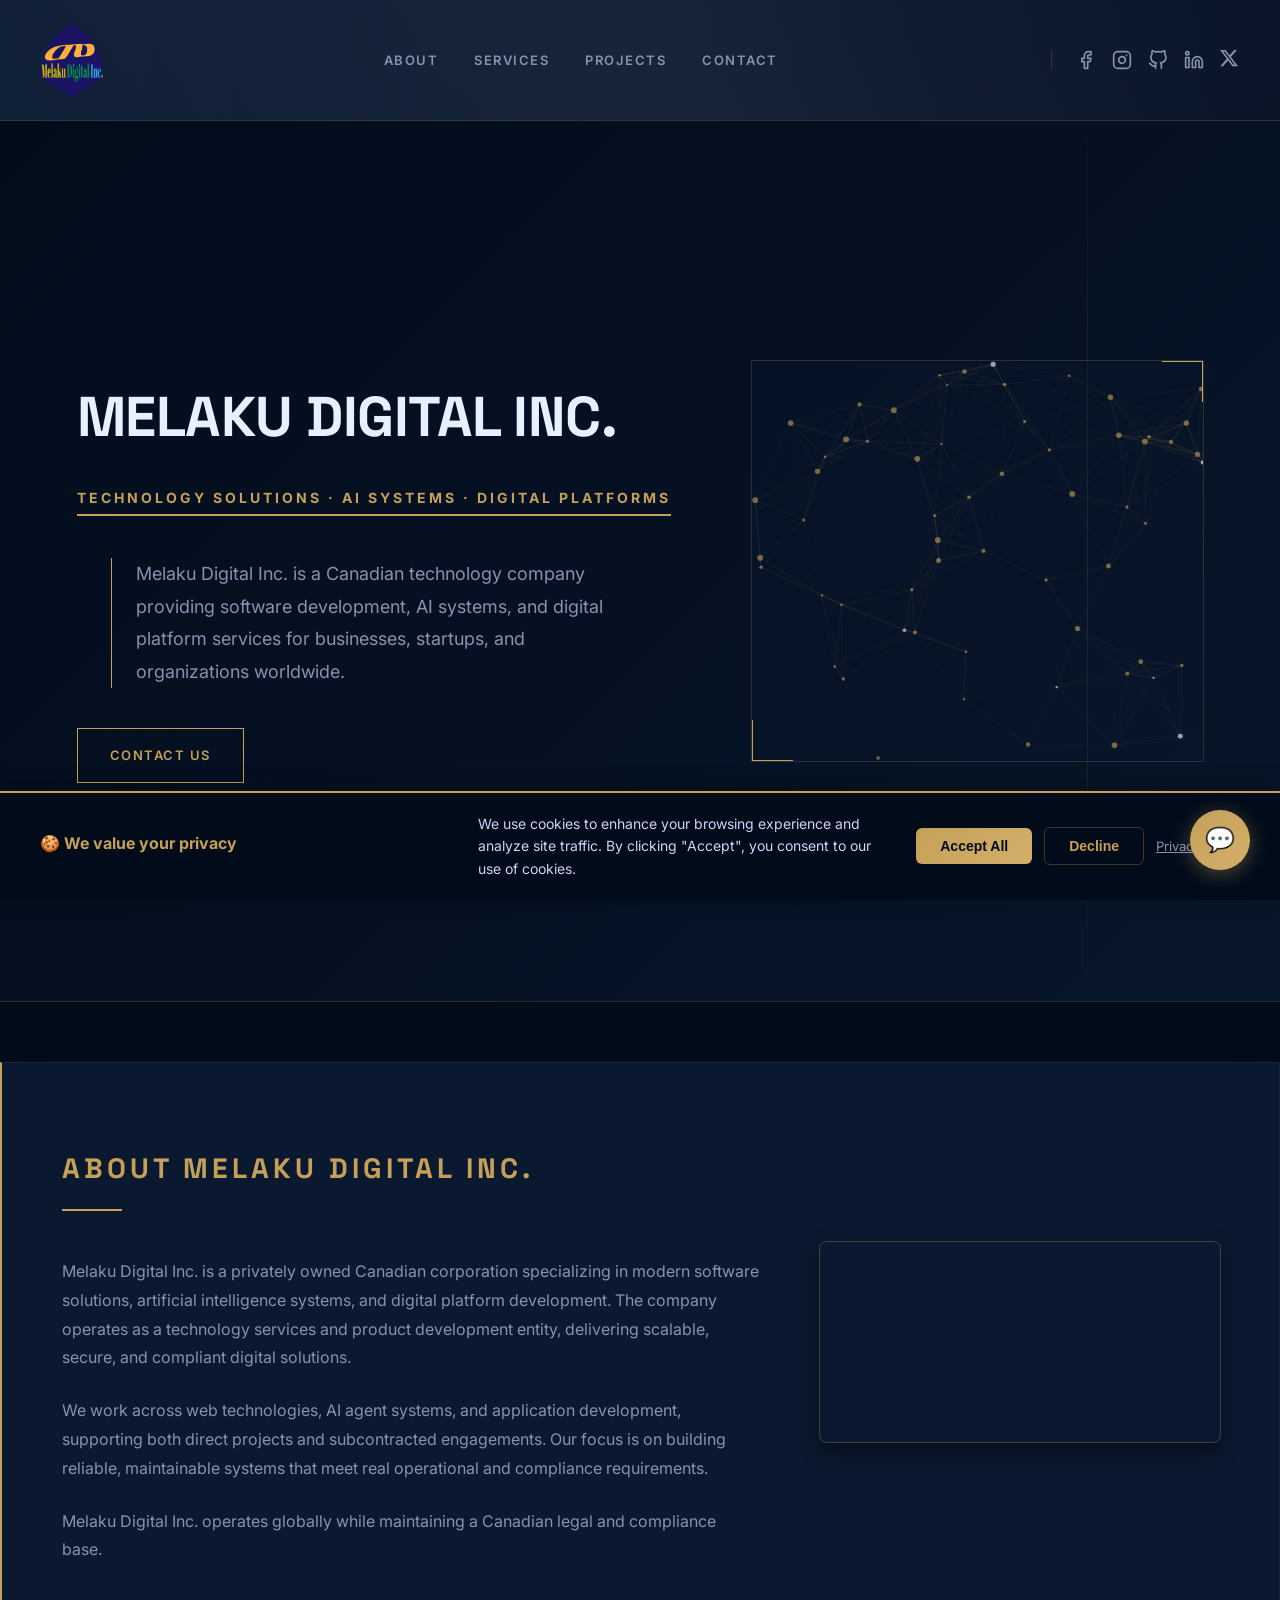
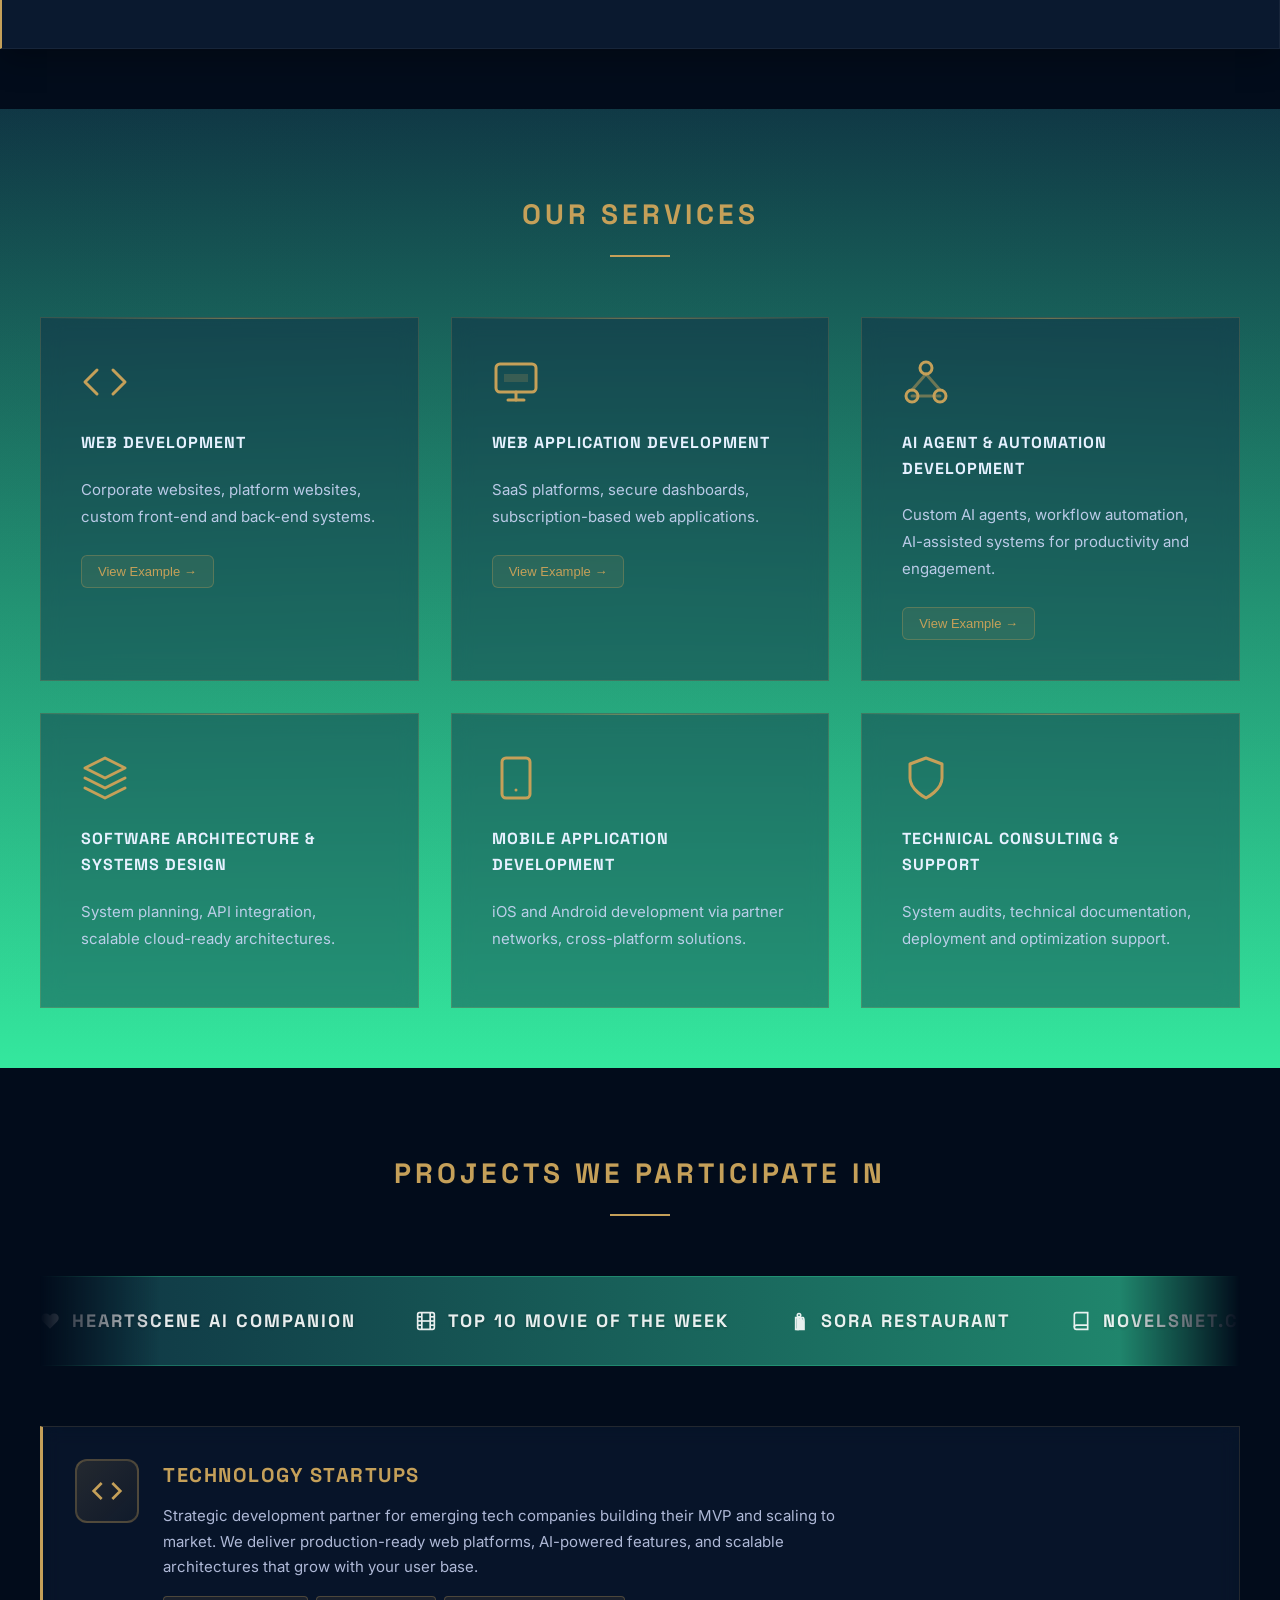
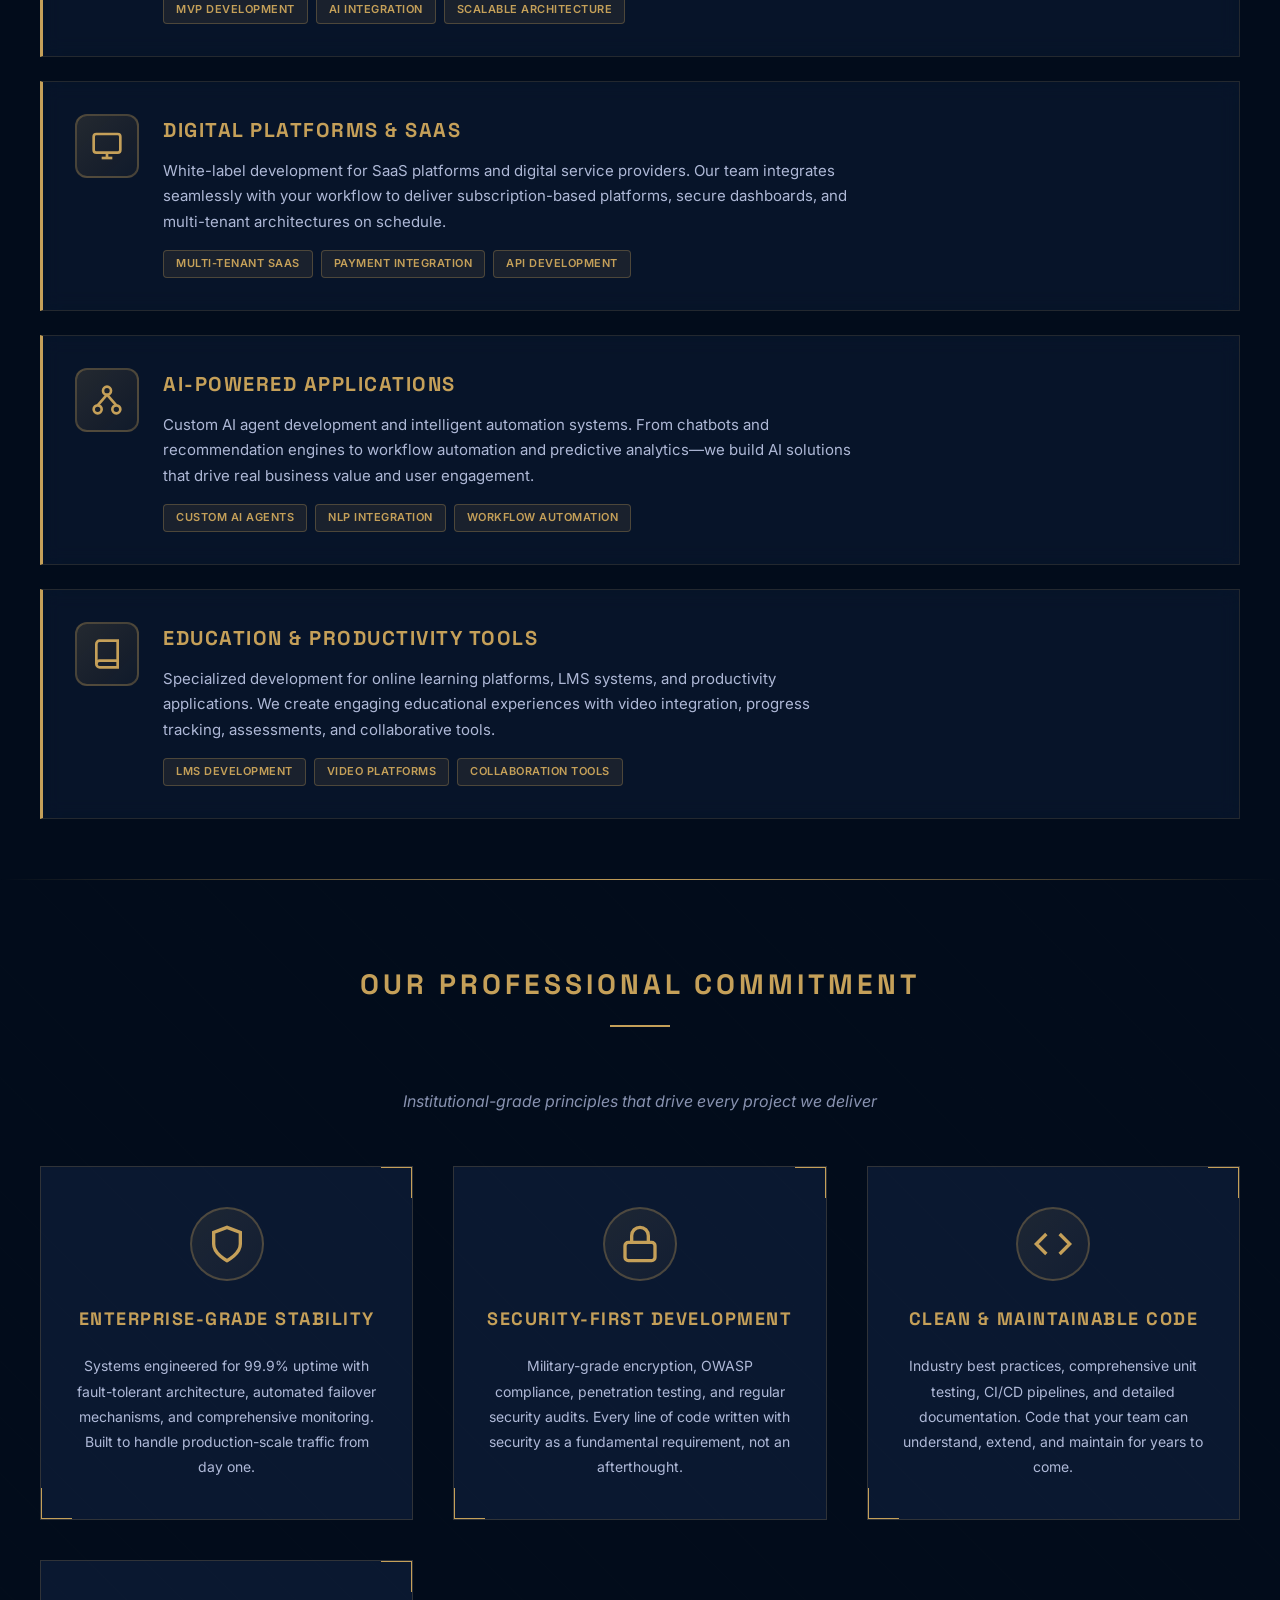
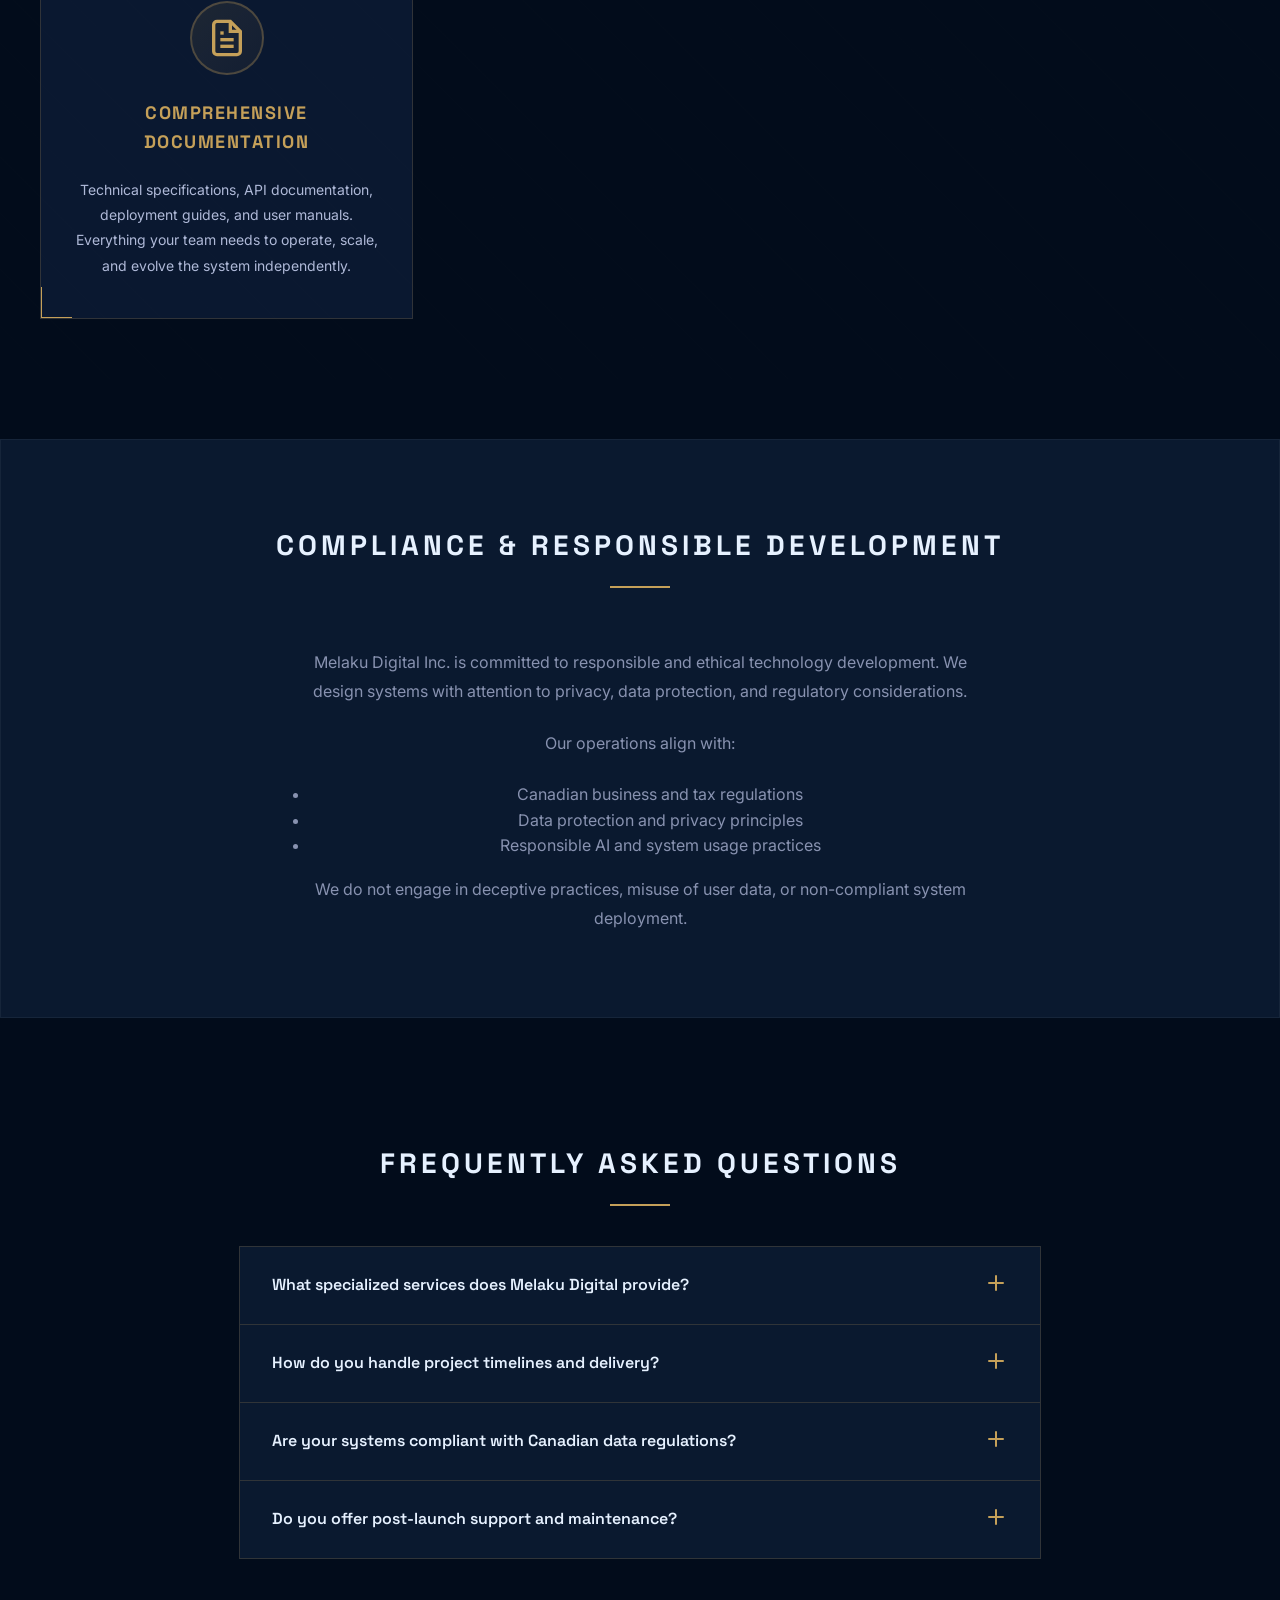
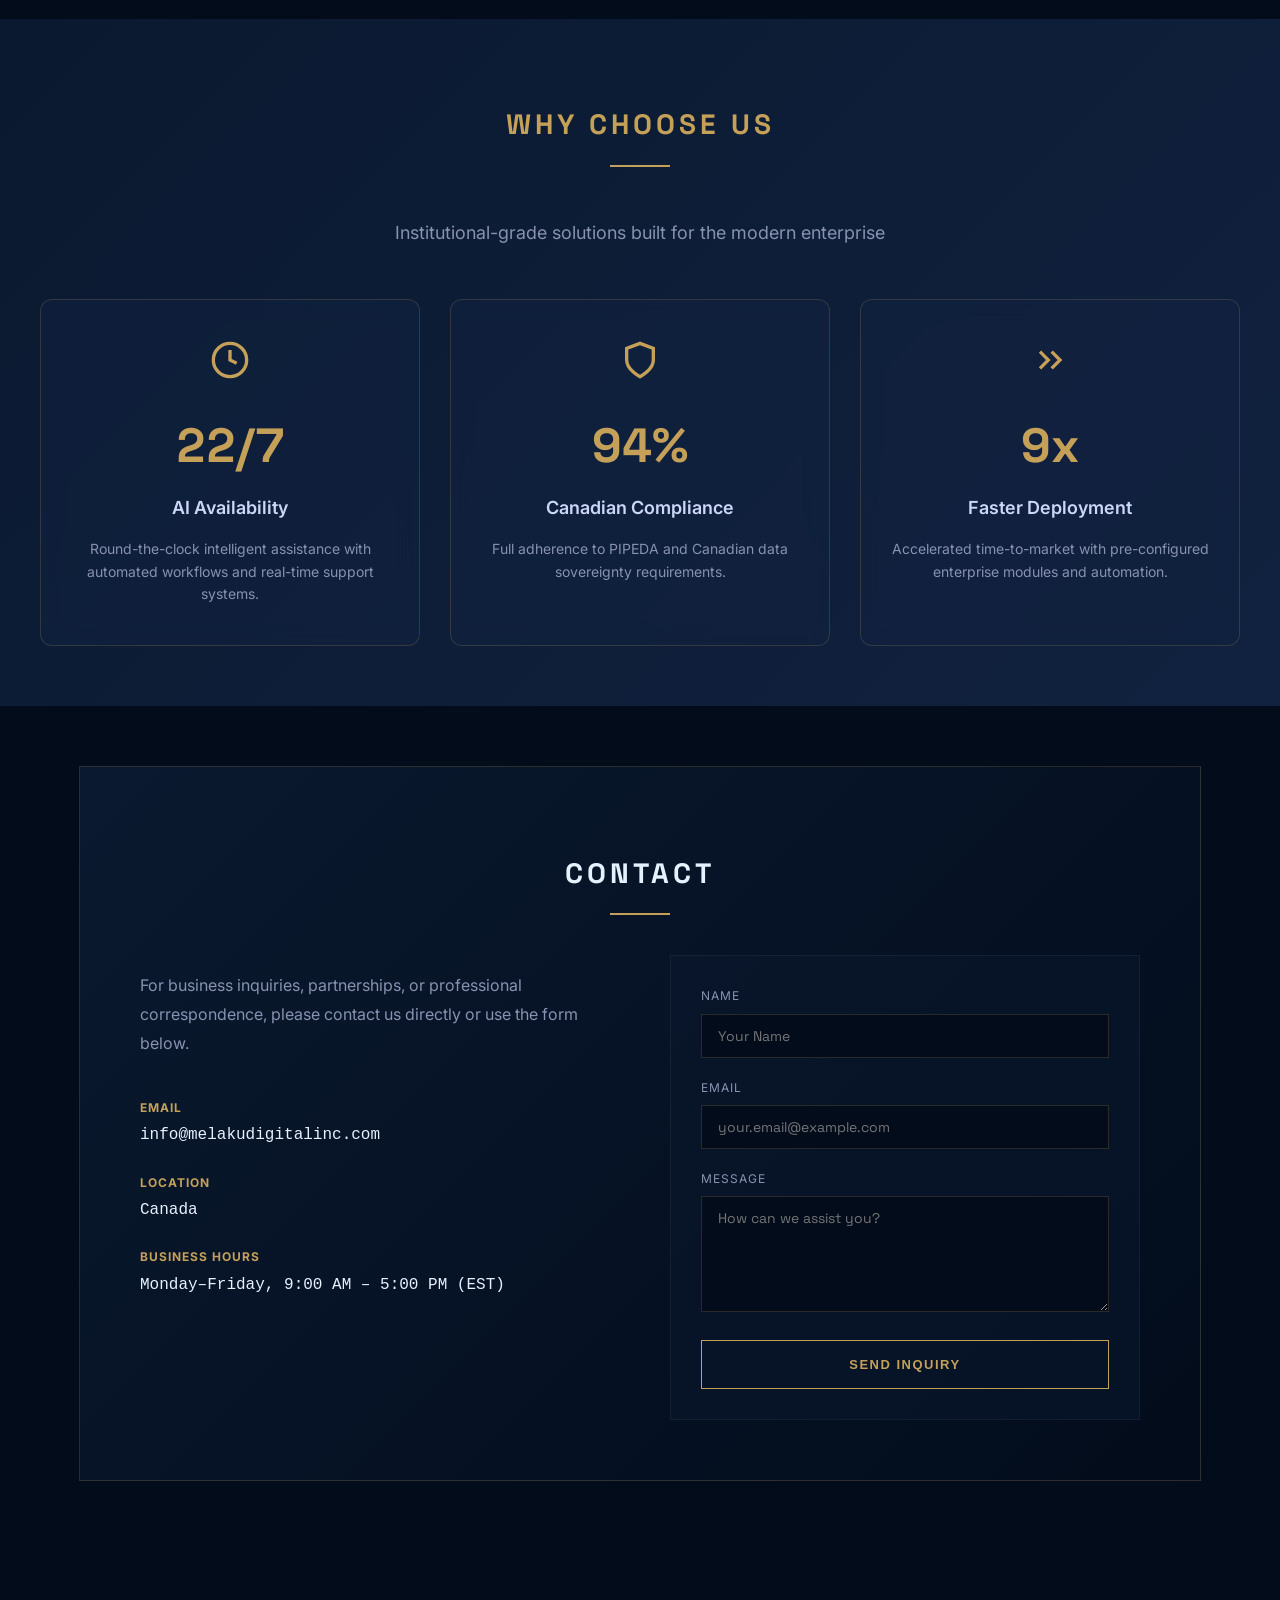
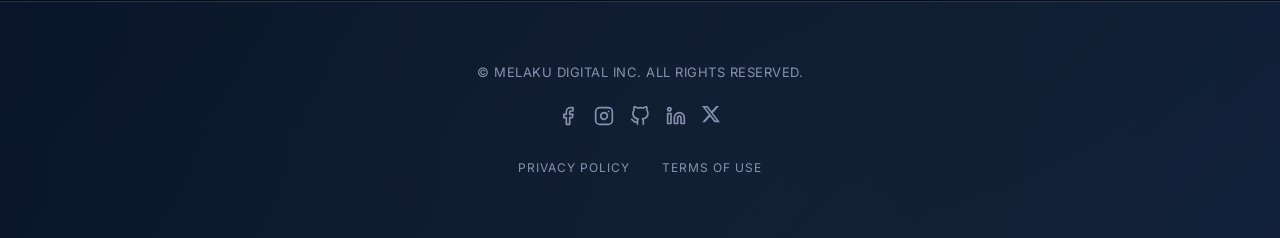
==== commit 4613e151: "fix: Update Web3Forms access key for info@melakudigitalinc.com" ====
--- a/index.html
+++ b/index.html
@@ -552,7 +552,7 @@
                 </div>
                 <div class="contact-form-wrapper">
                     <form id="contact-form" action="https://api.web3forms.com/submit" method="POST">
-                        <input type="hidden" name="access_key" value="187d66c9-4043-4252-b35d-14bd4823f24a">
+                        <input type="hidden" name="access_key" value="bb5b2590-16da-45e3-834a-1e0158ff5efd">
                         <input type="hidden" name="subject" value="New Inquiry from melakudigitalinc.com">
                         <input type="hidden" name="redirect" value="https://melakudigitalinc.com/#contact">
                         <div class="form-group">
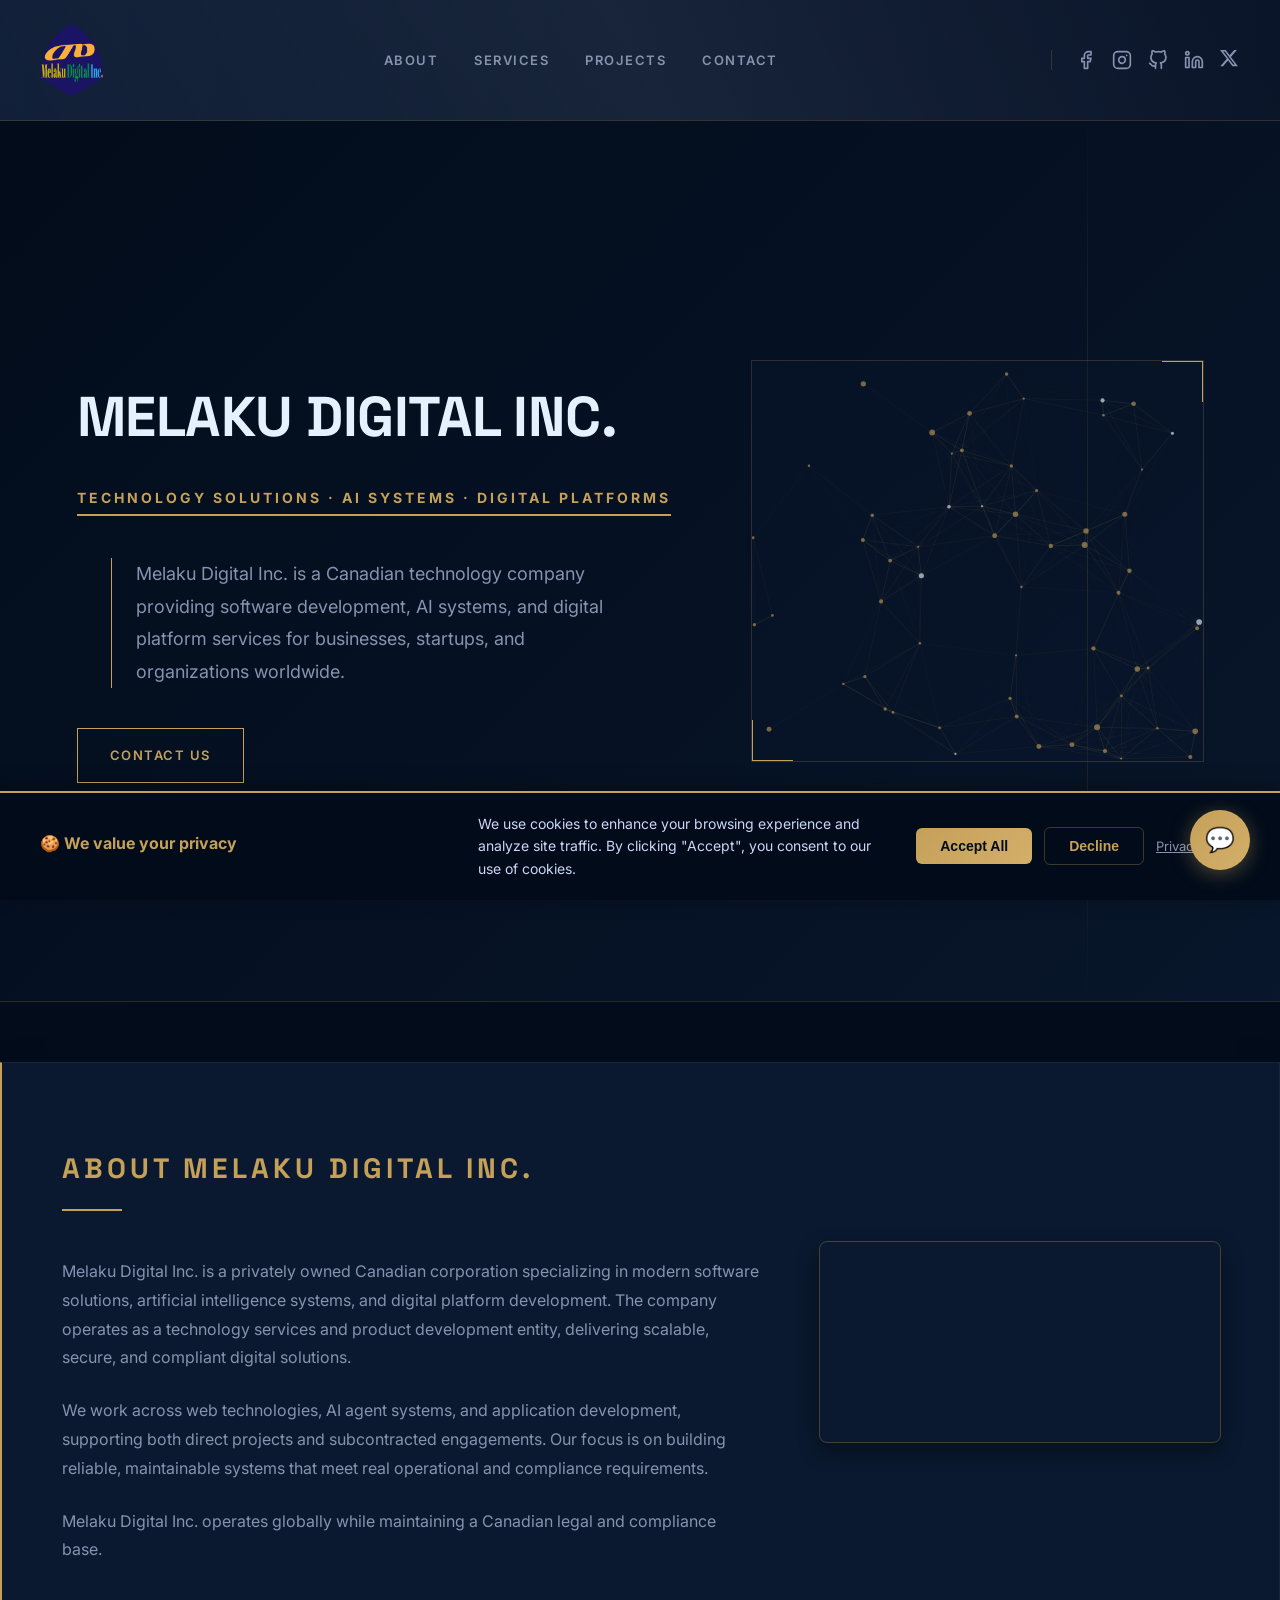
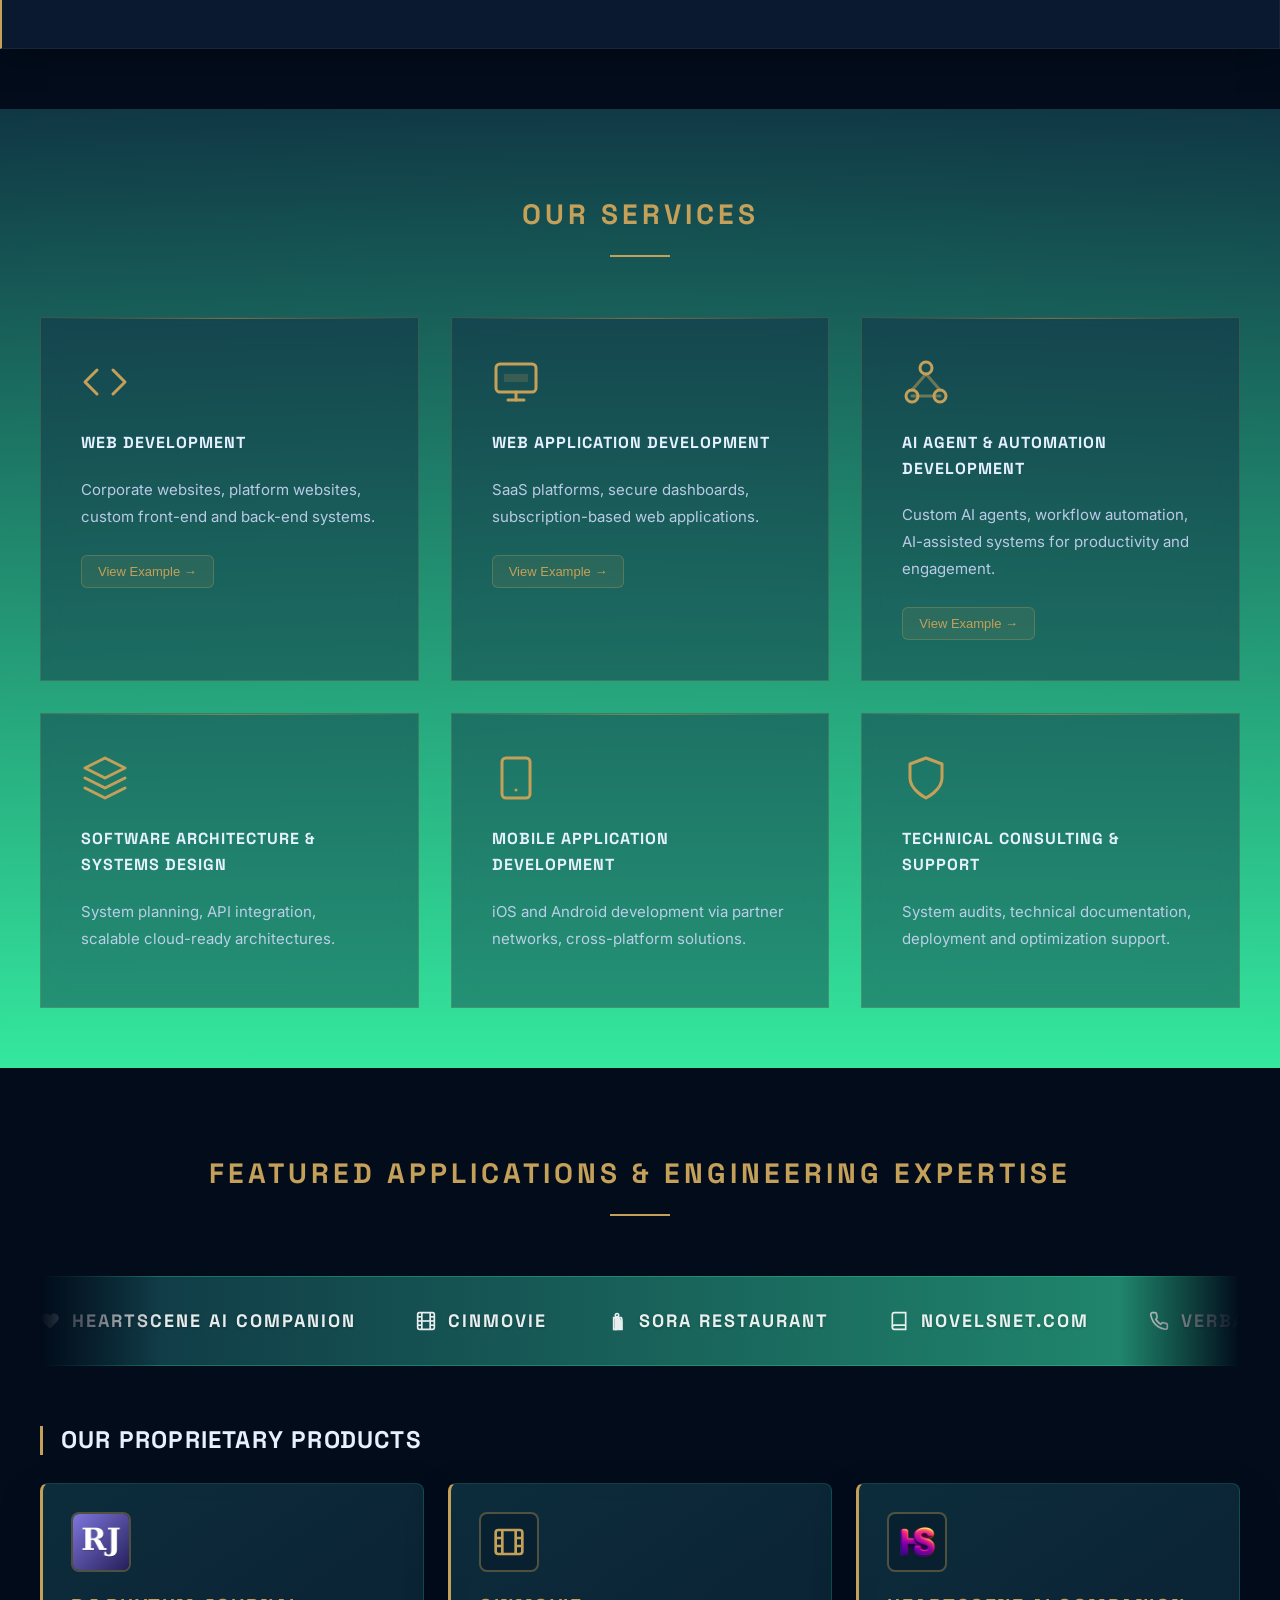
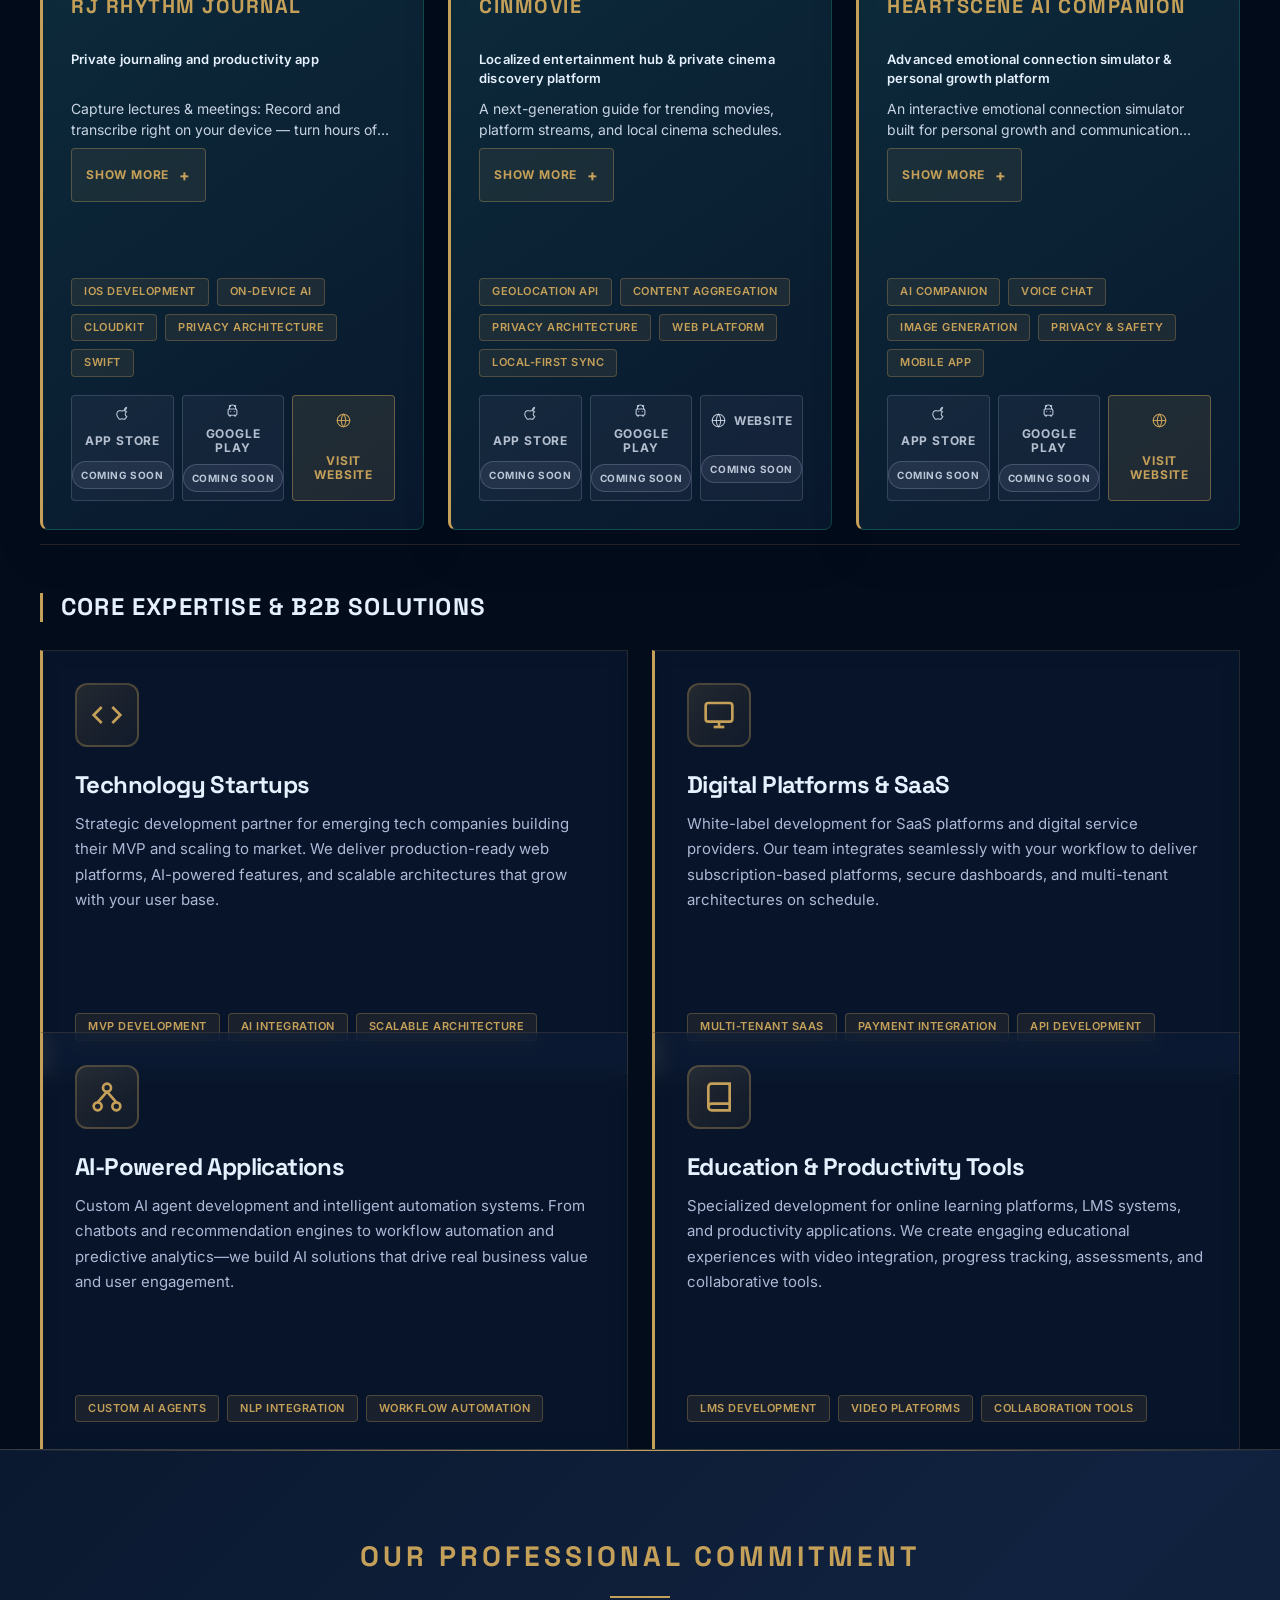
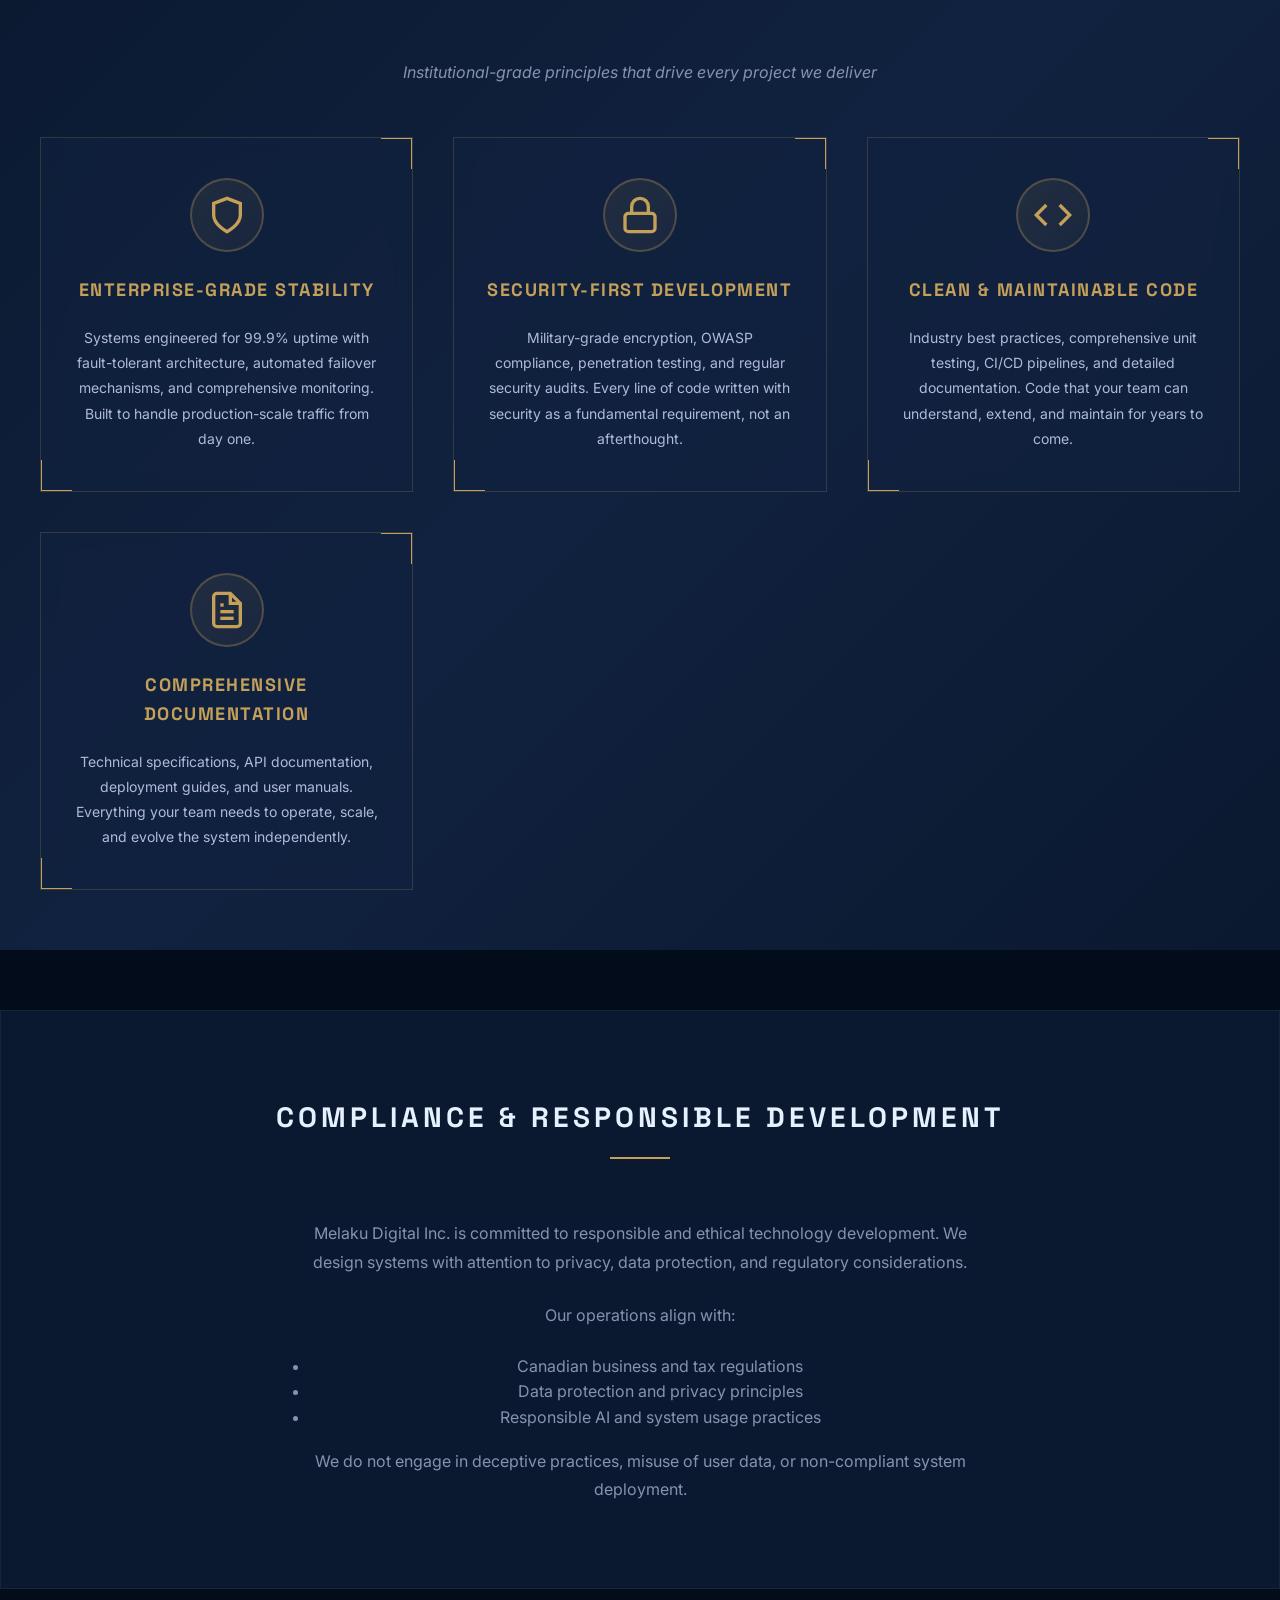
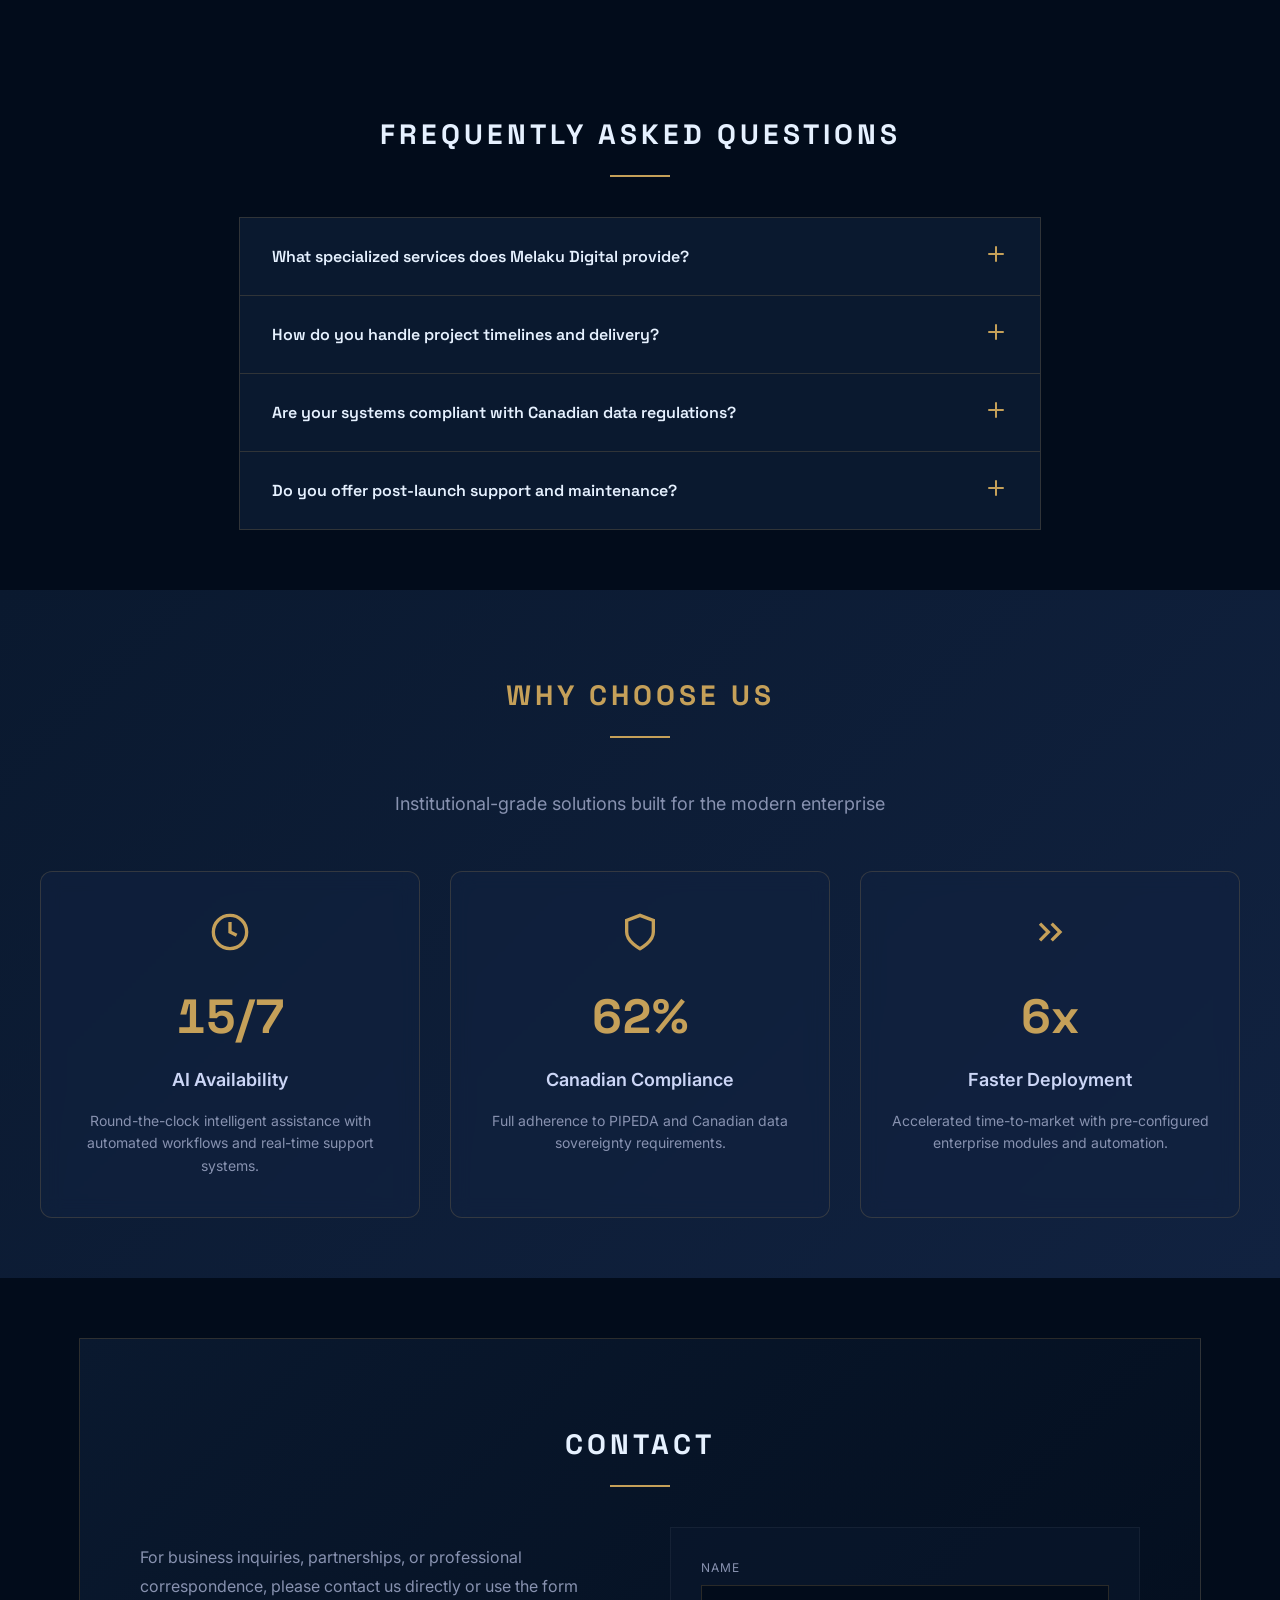
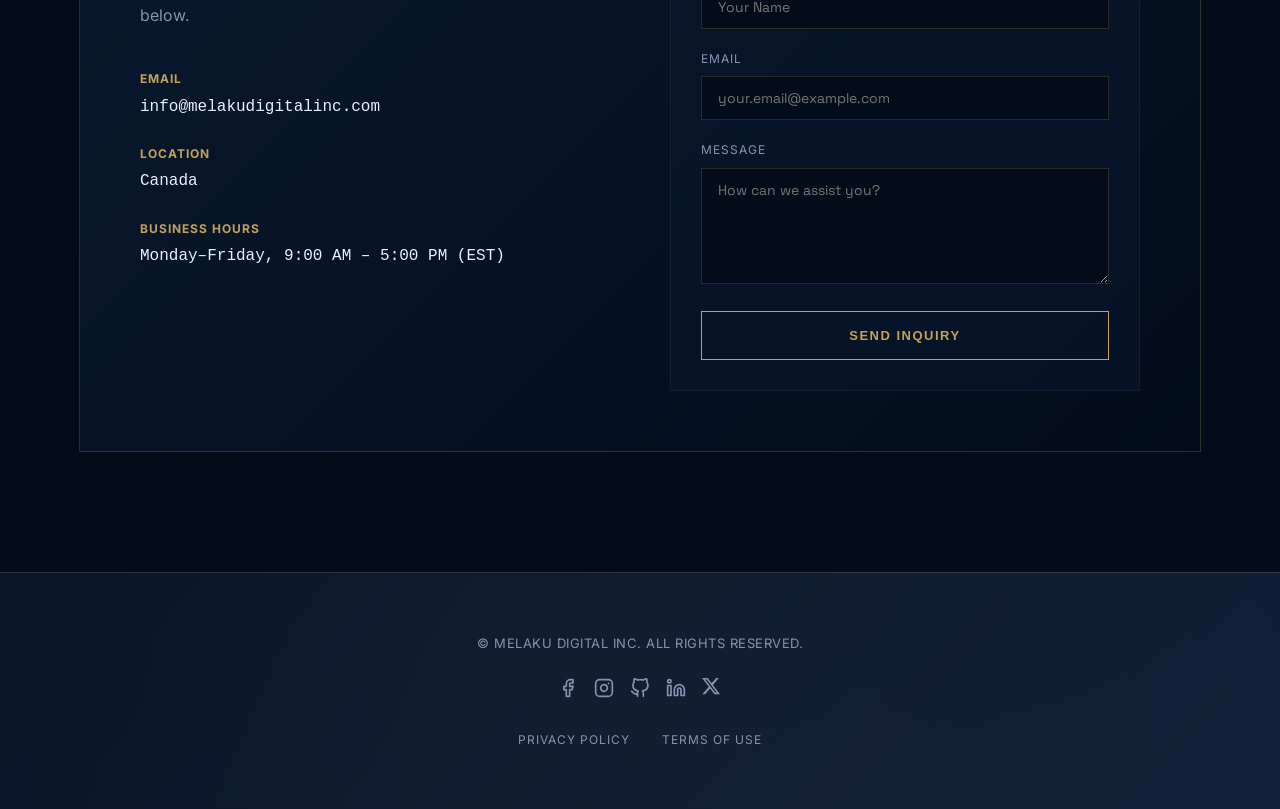
==== commit e3dfd237: "Update project cards with Rhythm Journal and HeartScene branding" ====
--- a/index.html
+++ b/index.html
@@ -210,7 +210,7 @@
 
     <section id="projects">
         <div class="container">
-            <h2>Projects We Participate In</h2>
+            <h2>Featured Applications &amp; Engineering Expertise</h2>
             
             <!-- Project Marquee -->
             <div class="project-marquee">
@@ -222,7 +222,7 @@
                     </div>
                     <div class="marquee-item">
                         <span class="marquee-icon anim-film"><svg viewBox="0 0 24 24" fill="none" stroke="currentColor" stroke-width="2"><rect x="2" y="2" width="20" height="20" rx="2.18" ry="2.18"></rect><line x1="7" y1="2" x2="7" y2="22"></line><line x1="17" y1="2" x2="17" y2="22"></line><line x1="2" y1="12" x2="22" y2="12"></line><line x1="2" y1="7" x2="7" y2="7"></line><line x1="2" y1="17" x2="7" y2="17"></line><line x1="17" y1="17" x2="22" y2="17"></line><line x1="17" y1="7" x2="22" y2="7"></line></svg></span>
-                        Top 10 Movie of the Week
+                        CinMovie
                     </div>
                     <div class="marquee-item">
                         <span class="marquee-icon anim-food"><svg viewBox="0 0 24 24" fill="none" stroke="currentColor" stroke-width="2"><path d="M18 8H19C19 8 20 8 20 13V22H18V13C18 10 17 10 17 10V22H15V10C15 10 14 10 14 13V22H12V8H18Z" transform="translate(-2,0)"></path><path d="M6 22V8H9V22H6Z" transform="translate(2,0)"></path><circle cx="12" cy="5" r="2"></circle></svg></span>
@@ -241,6 +241,10 @@
                         Ziena AI Content Agent
                     </div>
                     <div class="marquee-item">
+                        <span class="marquee-icon anim-mobile"><svg viewBox="0 0 24 24" fill="none" stroke="currentColor" stroke-width="2"><rect x="7" y="2" width="10" height="20" rx="2"></rect><line x1="11" y1="18" x2="13" y2="18"></line></svg></span>
+                        RJ Rhythm Journal
+                    </div>
+                    <div class="marquee-item">
                         <span class="marquee-icon anim-bot"><svg viewBox="0 0 24 24" fill="none" stroke="currentColor" stroke-width="2"><rect x="3" y="11" width="18" height="10" rx="2"></rect><circle cx="12" cy="5" r="2"></circle><path d="M12 7v4"></path><line x1="8" y1="16" x2="8" y2="16"></line><line x1="16" y1="16" x2="16" y2="16"></line></svg></span>
                         Custom Web Agents
                     </div>
@@ -252,7 +256,7 @@
                     </div>
                     <div class="marquee-item">
                         <span class="marquee-icon anim-film"><svg viewBox="0 0 24 24" fill="none" stroke="currentColor" stroke-width="2"><rect x="2" y="2" width="20" height="20" rx="2.18" ry="2.18"></rect><line x1="7" y1="2" x2="7" y2="22"></line><line x1="17" y1="2" x2="17" y2="22"></line><line x1="2" y1="12" x2="22" y2="12"></line><line x1="2" y1="7" x2="7" y2="7"></line><line x1="2" y1="17" x2="7" y2="17"></line><line x1="17" y1="17" x2="22" y2="17"></line><line x1="17" y1="7" x2="22" y2="7"></line></svg></span>
-                        Top 10 Movie of the Week
+                        CinMovie
                     </div>
                     <div class="marquee-item">
                         <span class="marquee-icon anim-food"><svg viewBox="0 0 24 24" fill="none" stroke="currentColor" stroke-width="2"><path d="M18 8H19C19 8 20 8 20 13V22H18V13C18 10 17 10 17 10V22H15V10C15 10 14 10 14 13V22H12V8H18Z" transform="translate(-2,0)"></path><path d="M6 22V8H9V22H6Z" transform="translate(2,0)"></path><circle cx="12" cy="5" r="2"></circle></svg></span>
@@ -271,82 +275,256 @@
                         Ziena AI Content Agent
                     </div>
                     <div class="marquee-item">
+                        <span class="marquee-icon anim-mobile"><svg viewBox="0 0 24 24" fill="none" stroke="currentColor" stroke-width="2"><rect x="7" y="2" width="10" height="20" rx="2"></rect><line x1="11" y1="18" x2="13" y2="18"></line></svg></span>
+                        RJ Rhythm Journal
+                    </div>
+                    <div class="marquee-item">
                         <span class="marquee-icon anim-bot"><svg viewBox="0 0 24 24" fill="none" stroke="currentColor" stroke-width="2"><rect x="3" y="11" width="18" height="10" rx="2"></rect><circle cx="12" cy="5" r="2"></circle><path d="M12 7v4"></path><line x1="8" y1="16" x2="8" y2="16"></line><line x1="16" y1="16" x2="16" y2="16"></line></svg></span>
                         Custom Web Agents
                     </div>
                 </div>
             </div>
 
-            <div class="projects-list">
-                <div class="project-item">
-                    <div class="project-icon">
-                        <svg viewBox="0 0 24 24" width="32" height="32" stroke="currentColor" stroke-width="2" fill="none">
-                            <polyline points="16 18 22 12 16 6"></polyline>
-                            <polyline points="8 6 2 12 8 18"></polyline>
-                        </svg>
-                    </div>
-                    <div class="project-content">
-                        <h3>Technology Startups</h3>
-                        <p>Strategic development partner for emerging tech companies building their MVP and scaling to market. We deliver production-ready web platforms, AI-powered features, and scalable architectures that grow with your user base.</p>
-                        <div class="project-tags">
-                            <span class="tag">MVP Development</span>
-                            <span class="tag">AI Integration</span>
-                            <span class="tag">Scalable Architecture</span>
-                        </div>
-                    </div>
-                </div>
-                <div class="project-item">
-                    <div class="project-icon">
-                        <svg viewBox="0 0 24 24" width="32" height="32" stroke="currentColor" stroke-width="2" fill="none">
-                            <rect x="2" y="3" width="20" height="14" rx="2" ry="2"></rect>
-                            <line x1="8" y1="21" x2="16" y2="21"></line>
-                            <line x1="12" y1="17" x2="12" y2="21"></line>
-                        </svg>
-                    </div>
-                    <div class="project-content">
-                        <h3>Digital Platforms & SaaS</h3>
-                        <p>White-label development for SaaS platforms and digital service providers. Our team integrates seamlessly with your workflow to deliver subscription-based platforms, secure dashboards, and multi-tenant architectures on schedule.</p>
-                        <div class="project-tags">
-                            <span class="tag">Multi-Tenant SaaS</span>
-                            <span class="tag">Payment Integration</span>
-                            <span class="tag">API Development</span>
-                        </div>
-                    </div>
-                </div>
-                <div class="project-item">
-                    <div class="project-icon">
-                        <svg viewBox="0 0 24 24" width="32" height="32" stroke="currentColor" stroke-width="2" fill="none">
-                            <circle cx="12" cy="5" r="3"></circle>
-                            <circle cx="5" cy="19" r="3"></circle>
-                            <circle cx="19" cy="19" r="3"></circle>
-                            <line x1="12" y1="8" x2="5" y2="16"></line>
-                            <line x1="12" y1="8" x2="19" y2="16"></line>
-                        </svg>
-                    </div>
-                    <div class="project-content">
-                        <h3>AI-Powered Applications</h3>
-                        <p>Custom AI agent development and intelligent automation systems. From chatbots and recommendation engines to workflow automation and predictive analytics—we build AI solutions that drive real business value and user engagement.</p>
-                        <div class="project-tags">
-                            <span class="tag">Custom AI Agents</span>
-                            <span class="tag">NLP Integration</span>
-                            <span class="tag">Workflow Automation</span>
-                        </div>
-                    </div>
-                </div>
-                <div class="project-item">
-                    <div class="project-icon">
-                        <svg viewBox="0 0 24 24" width="32" height="32" stroke="currentColor" stroke-width="2" fill="none">
-                            <path d="M4 19.5A2.5 2.5 0 0 1 6.5 17H20"></path>
-                            <path d="M6.5 2H20v20H6.5A2.5 2.5 0 0 1 4 19.5v-15A2.5 2.5 0 0 1 6.5 2z"></path>
-                        </svg>
-                    </div>
-                    <div class="project-content">
-                        <h3>Education & Productivity Tools</h3>
-                        <p>Specialized development for online learning platforms, LMS systems, and productivity applications. We create engaging educational experiences with video integration, progress tracking, assessments, and collaborative tools.</p>
-                        <div class="project-tags">
-                            <span class="tag">LMS Development</span>
-                            <span class="tag">Video Platforms</span>
-                            <span class="tag">Collaboration Tools</span>
+            <div class="portfolio-group proprietary-products">
+                <div class="portfolio-group-header">
+                    <h3>Our Proprietary Products</h3>
+                </div>
+                <div class="products-grid">
+                    <div class="project-item product-card">
+                        <div class="project-icon project-app-icon">
+                            <img src="assets/images/RJ-app-icon.png" alt="Rhythm Journal app icon">
+                        </div>
+                        <div class="project-content">
+                            <h3>RJ Rhythm Journal</h3>
+                            <p class="project-subheadline">Private journaling and productivity app</p>
+                            <p class="project-summary">Capture lectures &amp; meetings: Record and transcribe right on your device &mdash; turn hours of talk into clean notes. Yours, and only yours &mdash; everything stays on your device.</p>
+                            <details class="project-details">
+                                <summary>
+                                    <span class="summary-more">Show More</span>
+                                    <span class="summary-less">Show Less</span>
+                                </summary>
+                                <div class="project-details-content">
+                                    <p>A beautiful, privacy-first personal journal and utility ecosystem. Built with a zero-server architecture that keeps all user data 100% on-device or synced via their personal iCloud. Features on-device AI reflections, native Apple Pencil drawing, multi-language audio transcription (55+ languages), receipt scanning, and Face ID security.</p>
+                                    <ul class="project-features">
+                                        <li><strong>Private Journal System:</strong> Keeps user data 100% on-device or synced through personal iCloud.</li>
+                                        <li><strong>Native Creative Tools:</strong> Supports Apple Pencil drawing, receipt scanning, and Face ID security.</li>
+                                        <li><strong>AI &amp; Audio Utilities:</strong> Includes on-device AI reflections and multi-language audio transcription across 55+ languages.</li>
+                                    </ul>
+                                </div>
+                            </details>
+                            <div class="project-footer">
+                                <div class="project-tags">
+                                    <span class="tag">iOS Development</span>
+                                    <span class="tag">On-Device AI</span>
+                                    <span class="tag">CloudKit</span>
+                                    <span class="tag">Privacy Architecture</span>
+                                    <span class="tag">Swift</span>
+                                </div>
+                                <div class="project-links">
+                                    <span class="project-link project-link-disabled" role="link" aria-disabled="true">
+                                        <svg class="action-icon" viewBox="0 0 24 24" aria-hidden="true"><path d="M16.5 3.5c-.9.6-1.5 1.6-1.4 2.6 1-.1 2-.7 2.6-1.5.6-.8.9-1.8.8-2.6-.8 0-1.5.5-2 1.5z"></path><path d="M19 16.5c-.4.9-.7 1.3-1.2 2.1-.8 1.2-1.9 2.7-3.3 2.7-1.2 0-1.5-.8-3.1-.8s-1.9.8-3.1.8c-1.4 0-2.5-1.4-3.3-2.6-2.2-3.3-2.4-7.2-1.1-9.2 1-1.4 2.4-2.2 3.8-2.2 1.5 0 2.4.8 3.6.8 1.2 0 1.9-.8 3.6-.8 1.3 0 2.7.7 3.7 2-3.2 1.7-2.7 6.2-.1 7.2z"></path></svg>
+                                        App Store <span class="coming-soon-badge">Coming Soon</span>
+                                    </span>
+                                    <span class="project-link project-link-disabled" role="link" aria-disabled="true">
+                                        <svg class="action-icon" viewBox="0 0 24 24" aria-hidden="true"><path d="M7 8V6.5a5 5 0 0 1 10 0V8"></path><rect x="5" y="8" width="14" height="10" rx="2"></rect><path d="M8.5 4 7 2.5"></path><path d="M15.5 4 17 2.5"></path><path d="M9 12h.01"></path><path d="M15 12h.01"></path><path d="M8 18v2"></path><path d="M16 18v2"></path></svg>
+                                        Google Play <span class="coming-soon-badge">Coming Soon</span>
+                                    </span>
+                                    <a class="project-link" href="https://rhythmjournal.app/" target="_blank" rel="noopener noreferrer">
+                                        <svg class="action-icon" viewBox="0 0 24 24" aria-hidden="true"><circle cx="12" cy="12" r="10"></circle><path d="M2 12h20"></path><path d="M12 2a15.3 15.3 0 0 1 0 20"></path><path d="M12 2a15.3 15.3 0 0 0 0 20"></path></svg>
+                                        Visit Website
+                                    </a>
+                                </div>
+                            </div>
+                        </div>
+                    </div>
+                    <div class="project-item product-card">
+                        <div class="project-icon">
+                            <svg viewBox="0 0 24 24" width="32" height="32" stroke="currentColor" stroke-width="2" fill="none">
+                                <rect x="2" y="3" width="20" height="18" rx="2"></rect>
+                                <path d="M7 3v18"></path>
+                                <path d="M17 3v18"></path>
+                                <path d="M2 9h5"></path>
+                                <path d="M17 9h5"></path>
+                                <path d="M2 15h5"></path>
+                                <path d="M17 15h5"></path>
+                            </svg>
+                        </div>
+                        <div class="project-content">
+                            <h3>CinMovie</h3>
+                            <p class="project-subheadline">Localized entertainment hub &amp; private cinema discovery platform</p>
+                            <p class="project-summary">A next-generation guide for trending movies, platform streams, and local cinema schedules.</p>
+                            <details class="project-details">
+                                <summary>
+                                    <span class="summary-more">Show More</span>
+                                    <span class="summary-less">Show Less</span>
+                                </summary>
+                                <div class="project-details-content">
+                                    <p>A next-generation entertainment guide aggregating top viewed movies, platform trends, entertainment news, and theatrical releases. Features smart, privacy-centric geolocation that matches users with local theater schedules, movie availability, and live concerts nearby. Implemented with a self-server, zero-data architecture, meaning no central tracking or user databases are maintained.</p>
+                                    <ul class="project-features">
+                                        <li><strong>Multi-Platform Trending Feed:</strong> Instantly aggregates the most viewed content across streaming giants like Netflix, Amazon Prime, and Apple TV to eliminate endless browsing.</li>
+                                        <li><strong>One-Tap Local Watchlist:</strong> A secure, private watchlist allowing users to save trending discoveries instantly without an account.</li>
+                                        <li><strong>Integrated Reviews &amp; Awards:</strong> Curates critic reviews, audience scores, and major award distinctions.</li>
+                                    </ul>
+                                </div>
+                            </details>
+                            <div class="project-footer">
+                                <div class="project-tags">
+                                    <span class="tag">Geolocation API</span>
+                                    <span class="tag">Content Aggregation</span>
+                                    <span class="tag">Privacy Architecture</span>
+                                    <span class="tag">Web Platform</span>
+                                    <span class="tag">Local-First Sync</span>
+                                </div>
+                                <div class="project-links">
+                                    <span class="project-link project-link-disabled" role="link" aria-disabled="true">
+                                        <svg class="action-icon" viewBox="0 0 24 24" aria-hidden="true"><path d="M16.5 3.5c-.9.6-1.5 1.6-1.4 2.6 1-.1 2-.7 2.6-1.5.6-.8.9-1.8.8-2.6-.8 0-1.5.5-2 1.5z"></path><path d="M19 16.5c-.4.9-.7 1.3-1.2 2.1-.8 1.2-1.9 2.7-3.3 2.7-1.2 0-1.5-.8-3.1-.8s-1.9.8-3.1.8c-1.4 0-2.5-1.4-3.3-2.6-2.2-3.3-2.4-7.2-1.1-9.2 1-1.4 2.4-2.2 3.8-2.2 1.5 0 2.4.8 3.6.8 1.2 0 1.9-.8 3.6-.8 1.3 0 2.7.7 3.7 2-3.2 1.7-2.7 6.2-.1 7.2z"></path></svg>
+                                        App Store <span class="coming-soon-badge">Coming Soon</span>
+                                    </span>
+                                    <span class="project-link project-link-disabled" role="link" aria-disabled="true">
+                                        <svg class="action-icon" viewBox="0 0 24 24" aria-hidden="true"><path d="M7 8V6.5a5 5 0 0 1 10 0V8"></path><rect x="5" y="8" width="14" height="10" rx="2"></rect><path d="M8.5 4 7 2.5"></path><path d="M15.5 4 17 2.5"></path><path d="M9 12h.01"></path><path d="M15 12h.01"></path><path d="M8 18v2"></path><path d="M16 18v2"></path></svg>
+                                        Google Play <span class="coming-soon-badge">Coming Soon</span>
+                                    </span>
+                                    <span class="project-link project-link-disabled" role="link" aria-disabled="true">
+                                        <svg class="action-icon" viewBox="0 0 24 24" aria-hidden="true"><circle cx="12" cy="12" r="10"></circle><path d="M2 12h20"></path><path d="M12 2a15.3 15.3 0 0 1 0 20"></path><path d="M12 2a15.3 15.3 0 0 0 0 20"></path></svg>
+                                        Website <span class="coming-soon-badge">Coming Soon</span>
+                                    </span>
+                                </div>
+                            </div>
+                        </div>
+                    </div>
+                    <div class="project-item product-card">
+                        <div class="project-icon project-app-icon">
+                            <img src="assets/images/heartscen.logo.png" alt="HeartScene web app logo">
+                        </div>
+                        <div class="project-content">
+                            <h3>HeartScene AI Companion</h3>
+                            <p class="project-subheadline">Advanced emotional connection simulator &amp; personal growth platform</p>
+                            <p class="project-summary">An interactive emotional connection simulator built for personal growth and communication practice.</p>
+                            <details class="project-details">
+                                <summary>
+                                    <span class="summary-more">Show More</span>
+                                    <span class="summary-less">Show Less</span>
+                                </summary>
+                                <div class="project-details-content">
+                                    <p>An interactive companion platform built on five interconnected AI engines handling unique personality traits, long-term memory, and emotional tracking. Features an immersive ecosystem designed for entertainment, social skills training, and personal motivation.</p>
+                                    <ul class="project-features">
+                                        <li><strong>Voice &amp; Image Intelligence:</strong> Supports high-fidelity, tone-aware voice chat and real-time custom photo generation.</li>
+                                        <li><strong>27-Game Activity Hub:</strong> Includes built-in interactive roleplay, debate sparring partners, and practical conversation modules like a Dating Trainer and Study Buddy.</li>
+                                        <li><strong>Relationship Evolution Framework:</strong> Features a 6-stage bond progression system where companions naturally adapt and grow closer to the user over time.</li>
+                                    </ul>
+                                </div>
+                            </details>
+                            <div class="project-footer">
+                                <div class="project-tags">
+                                    <span class="tag">AI Companion</span>
+                                    <span class="tag">Voice Chat</span>
+                                    <span class="tag">Image Generation</span>
+                                    <span class="tag">Privacy &amp; Safety</span>
+                                    <span class="tag">Mobile App</span>
+                                </div>
+                                <div class="project-links">
+                                    <span class="project-link project-link-disabled" role="link" aria-disabled="true">
+                                        <svg class="action-icon" viewBox="0 0 24 24" aria-hidden="true"><path d="M16.5 3.5c-.9.6-1.5 1.6-1.4 2.6 1-.1 2-.7 2.6-1.5.6-.8.9-1.8.8-2.6-.8 0-1.5.5-2 1.5z"></path><path d="M19 16.5c-.4.9-.7 1.3-1.2 2.1-.8 1.2-1.9 2.7-3.3 2.7-1.2 0-1.5-.8-3.1-.8s-1.9.8-3.1.8c-1.4 0-2.5-1.4-3.3-2.6-2.2-3.3-2.4-7.2-1.1-9.2 1-1.4 2.4-2.2 3.8-2.2 1.5 0 2.4.8 3.6.8 1.2 0 1.9-.8 3.6-.8 1.3 0 2.7.7 3.7 2-3.2 1.7-2.7 6.2-.1 7.2z"></path></svg>
+                                        App Store <span class="coming-soon-badge">Coming Soon</span>
+                                    </span>
+                                    <span class="project-link project-link-disabled" role="link" aria-disabled="true">
+                                        <svg class="action-icon" viewBox="0 0 24 24" aria-hidden="true"><path d="M7 8V6.5a5 5 0 0 1 10 0V8"></path><rect x="5" y="8" width="14" height="10" rx="2"></rect><path d="M8.5 4 7 2.5"></path><path d="M15.5 4 17 2.5"></path><path d="M9 12h.01"></path><path d="M15 12h.01"></path><path d="M8 18v2"></path><path d="M16 18v2"></path></svg>
+                                        Google Play <span class="coming-soon-badge">Coming Soon</span>
+                                    </span>
+                                    <a class="project-link" href="https://heartscene.netlify.app/" target="_blank" rel="noopener noreferrer">
+                                        <svg class="action-icon" viewBox="0 0 24 24" aria-hidden="true"><circle cx="12" cy="12" r="10"></circle><path d="M2 12h20"></path><path d="M12 2a15.3 15.3 0 0 1 0 20"></path><path d="M12 2a15.3 15.3 0 0 0 0 20"></path></svg>
+                                        Visit Website
+                                    </a>
+                                </div>
+                            </div>
+                        </div>
+                    </div>
+                </div>
+            </div>
+
+            <div class="portfolio-group b2b-expertise">
+                <div class="portfolio-group-header">
+                    <h3>Core Expertise &amp; B2B Solutions</h3>
+                </div>
+                <div class="expertise-grid">
+                    <div class="project-item expertise-card">
+                        <div class="project-icon">
+                            <svg viewBox="0 0 24 24" width="32" height="32" stroke="currentColor" stroke-width="2" fill="none">
+                                <polyline points="16 18 22 12 16 6"></polyline>
+                                <polyline points="8 6 2 12 8 18"></polyline>
+                            </svg>
+                        </div>
+                        <div class="project-content">
+                            <h3>Technology Startups</h3>
+                            <p>Strategic development partner for emerging tech companies building their MVP and scaling to market. We deliver production-ready web platforms, AI-powered features, and scalable architectures that grow with your user base.</p>
+                            <div class="project-footer">
+                                <div class="project-tags">
+                                    <span class="tag">MVP Development</span>
+                                    <span class="tag">AI Integration</span>
+                                    <span class="tag">Scalable Architecture</span>
+                                </div>
+                            </div>
+                        </div>
+                    </div>
+                    <div class="project-item expertise-card">
+                        <div class="project-icon">
+                            <svg viewBox="0 0 24 24" width="32" height="32" stroke="currentColor" stroke-width="2" fill="none">
+                                <rect x="2" y="3" width="20" height="14" rx="2" ry="2"></rect>
+                                <line x1="8" y1="21" x2="16" y2="21"></line>
+                                <line x1="12" y1="17" x2="12" y2="21"></line>
+                            </svg>
+                        </div>
+                        <div class="project-content">
+                            <h3>Digital Platforms &amp; SaaS</h3>
+                            <p>White-label development for SaaS platforms and digital service providers. Our team integrates seamlessly with your workflow to deliver subscription-based platforms, secure dashboards, and multi-tenant architectures on schedule.</p>
+                            <div class="project-footer">
+                                <div class="project-tags">
+                                    <span class="tag">Multi-Tenant SaaS</span>
+                                    <span class="tag">Payment Integration</span>
+                                    <span class="tag">API Development</span>
+                                </div>
+                            </div>
+                        </div>
+                    </div>
+                    <div class="project-item expertise-card">
+                        <div class="project-icon">
+                            <svg viewBox="0 0 24 24" width="32" height="32" stroke="currentColor" stroke-width="2" fill="none">
+                                <circle cx="12" cy="5" r="3"></circle>
+                                <circle cx="5" cy="19" r="3"></circle>
+                                <circle cx="19" cy="19" r="3"></circle>
+                                <line x1="12" y1="8" x2="5" y2="16"></line>
+                                <line x1="12" y1="8" x2="19" y2="16"></line>
+                            </svg>
+                        </div>
+                        <div class="project-content">
+                            <h3>AI-Powered Applications</h3>
+                            <p>Custom AI agent development and intelligent automation systems. From chatbots and recommendation engines to workflow automation and predictive analytics&mdash;we build AI solutions that drive real business value and user engagement.</p>
+                            <div class="project-footer">
+                                <div class="project-tags">
+                                    <span class="tag">Custom AI Agents</span>
+                                    <span class="tag">NLP Integration</span>
+                                    <span class="tag">Workflow Automation</span>
+                                </div>
+                            </div>
+                        </div>
+                    </div>
+                    <div class="project-item expertise-card">
+                        <div class="project-icon">
+                            <svg viewBox="0 0 24 24" width="32" height="32" stroke="currentColor" stroke-width="2" fill="none">
+                                <path d="M4 19.5A2.5 2.5 0 0 1 6.5 17H20"></path>
+                                <path d="M6.5 2H20v20H6.5A2.5 2.5 0 0 1 4 19.5v-15A2.5 2.5 0 0 1 6.5 2z"></path>
+                            </svg>
+                        </div>
+                        <div class="project-content">
+                            <h3>Education &amp; Productivity Tools</h3>
+                            <p>Specialized development for online learning platforms, LMS systems, and productivity applications. We create engaging educational experiences with video integration, progress tracking, assessments, and collaborative tools.</p>
+                            <div class="project-footer">
+                                <div class="project-tags">
+                                    <span class="tag">LMS Development</span>
+                                    <span class="tag">Video Platforms</span>
+                                    <span class="tag">Collaboration Tools</span>
+                                </div>
+                            </div>
                         </div>
                     </div>
                 </div>
@@ -686,4 +864,4 @@
         </div>
     </div>
 </body>
-</html>+</html>
--- a/css/style.css
+++ b/css/style.css
@@ -749,6 +749,49 @@
     margin-top: 40px;
 }
 
+.portfolio-group {
+    margin-top: 56px;
+}
+
+.portfolio-group + .portfolio-group {
+    margin-top: 72px;
+    padding-top: 48px;
+    border-top: 1px solid rgba(197, 160, 89, 0.18);
+}
+
+.portfolio-group-header {
+    margin-bottom: 28px;
+    padding-left: 18px;
+    border-left: 3px solid var(--accent-gold);
+}
+
+.portfolio-group-header h3 {
+    color: var(--text-bright);
+    font-family: var(--font-heading);
+    font-size: 24px;
+    font-weight: 700;
+    letter-spacing: 1.2px;
+    line-height: 1.2;
+    margin: 0;
+    text-transform: uppercase;
+}
+
+.products-grid,
+.expertise-grid {
+    display: grid;
+    gap: 24px;
+    align-items: stretch;
+    grid-auto-rows: 1fr;
+}
+
+.products-grid {
+    grid-template-columns: repeat(3, minmax(0, 1fr));
+}
+
+.expertise-grid {
+    grid-template-columns: repeat(2, minmax(0, 1fr));
+}
+
 .project-item {
     background: rgba(17, 34, 64, 0.4);
     backdrop-filter: blur(10px);
@@ -757,11 +800,86 @@
     border-left: 3px solid var(--accent-gold);
     padding: 32px;
     display: flex;
+    flex-direction: column;
+    justify-content: space-between;
     gap: 24px;
-    align-items: flex-start;
+    align-items: stretch;
+    height: 100%;
     transition: all 0.3s cubic-bezier(0.16, 1, 0.3, 1);
     position: relative;
     overflow: hidden;
+}
+
+.product-card,
+.expertise-card {
+    height: 100%;
+    min-height: 0;
+}
+
+.product-card {
+    background: linear-gradient(145deg, rgba(15, 52, 67, 0.82), rgba(10, 25, 47, 0.92));
+    border: 1px solid rgba(52, 232, 158, 0.18);
+    border-left: 3px solid var(--accent-gold);
+    border-radius: 8px;
+    box-shadow: 0 18px 40px rgba(2, 12, 27, 0.26);
+    gap: 18px;
+    padding: 28px;
+}
+
+.product-card:hover {
+    background: linear-gradient(145deg, rgba(15, 52, 67, 0.92), rgba(17, 34, 64, 0.96));
+    border-color: rgba(52, 232, 158, 0.3);
+}
+
+.product-card .project-content,
+.expertise-card .project-content {
+    display: flex;
+    flex: 1;
+    flex-direction: column;
+    justify-content: space-between;
+    min-height: 0;
+    width: 100%;
+}
+
+.project-footer {
+    display: flex;
+    flex-direction: column;
+    gap: 18px;
+    margin-top: auto;
+    padding-top: 18px;
+}
+
+.project-footer .project-tags,
+.project-footer .project-links {
+    margin-top: 0;
+}
+
+.product-card .project-content > p + .project-details {
+    margin-top: 8px;
+}
+
+.product-card .project-icon {
+    width: 56px;
+    height: 56px;
+    border-radius: 8px;
+    background: rgba(2, 12, 27, 0.28);
+    border-color: rgba(197, 160, 89, 0.38);
+}
+
+.product-card .project-app-icon {
+    overflow: hidden;
+    padding: 0;
+}
+
+.project-app-icon img {
+    display: block;
+    width: 100%;
+    height: 100%;
+    object-fit: cover;
+}
+
+.product-card h3 {
+    min-height: 48px;
 }
 
 .project-item::before {
@@ -820,6 +938,15 @@
     font-family: var(--font-heading);
 }
 
+.expertise-card h3 {
+    color: var(--text-bright);
+    font-size: 1.5rem;
+    font-weight: 700;
+    letter-spacing: -0.025em;
+    line-height: 1.18;
+    text-transform: none;
+}
+
 .project-item p {
     font-size: 15px;
     color: rgba(204, 214, 246, 0.85);
@@ -828,11 +955,156 @@
     text-align: left;
 }
 
+.project-summary {
+    display: -webkit-box;
+    -webkit-box-orient: vertical;
+    -webkit-line-clamp: 2;
+    overflow: hidden;
+}
+
+.product-card .project-summary {
+    color: rgba(230, 241, 255, 0.86);
+    font-size: 14px;
+    line-height: 1.5;
+    margin-bottom: 0;
+    min-height: 42px;
+}
+
+.project-item .project-subheadline {
+    color: var(--text-bright);
+    font-size: 14px;
+    font-weight: 600;
+    letter-spacing: 0.2px;
+    margin-bottom: 12px;
+}
+
+.product-card .project-subheadline {
+    font-size: 13px;
+    line-height: 1.45;
+    margin-bottom: 10px;
+    min-height: 38px;
+}
+
+.project-details {
+    margin: 12px 0 0 0;
+}
+
+.project-details summary {
+    display: inline-flex;
+    align-items: center;
+    min-height: 36px;
+    padding: 8px 14px;
+    border: 1px solid rgba(197, 160, 89, 0.35);
+    border-radius: 4px;
+    background: rgba(197, 160, 89, 0.08);
+    color: var(--accent-gold);
+    cursor: pointer;
+    font-size: 12px;
+    font-weight: 700;
+    letter-spacing: 0.8px;
+    line-height: 1.2;
+    list-style: none;
+    text-transform: uppercase;
+    transition: all 0.3s ease;
+}
+
+.project-details summary::-webkit-details-marker {
+    display: none;
+}
+
+.project-details summary::marker {
+    content: '';
+}
+
+.project-details summary::after {
+    content: '+';
+    margin-left: 10px;
+    font-size: 16px;
+    line-height: 1;
+}
+
+.project-details[open] summary::after {
+    content: '-';
+}
+
+.project-details summary:hover,
+.project-details summary:focus {
+    background: rgba(197, 160, 89, 0.16);
+    border-color: var(--accent-gold);
+    color: var(--text-bright);
+}
+
+.project-details .summary-less {
+    display: none;
+}
+
+.project-details[open] .summary-more {
+    display: none;
+}
+
+.project-details[open] .summary-less {
+    display: inline;
+}
+
+.project-details-content {
+    margin-top: 14px;
+    max-height: 220px;
+    overflow-y: auto;
+    padding-right: 4px;
+}
+
+.product-card .project-details-content {
+    max-height: 180px;
+    padding: 14px;
+    border: 1px solid rgba(52, 232, 158, 0.14);
+    border-radius: 8px;
+    background: rgba(2, 12, 27, 0.22);
+}
+
+.project-details-content p {
+    font-size: 14px;
+    line-height: 1.62;
+    margin-bottom: 12px;
+}
+
+.project-features {
+    display: grid;
+    gap: 8px;
+    list-style: none;
+    margin: 0;
+    padding: 0;
+}
+
+.project-features li {
+    color: rgba(204, 214, 246, 0.82);
+    font-size: 14px;
+    line-height: 1.55;
+    padding-left: 18px;
+    position: relative;
+}
+
+.project-features li::before {
+    content: '';
+    position: absolute;
+    left: 0;
+    top: 0.72em;
+    width: 6px;
+    height: 6px;
+    border-radius: 50%;
+    background: var(--accent-gold);
+    box-shadow: 0 0 10px rgba(197, 160, 89, 0.45);
+}
+
+.project-features strong {
+    color: var(--text-bright);
+    font-weight: 700;
+}
+
 .project-tags {
     display: flex;
     flex-wrap: wrap;
     gap: 8px;
-    margin-top: 16px;
+    margin-top: 18px;
 }
 
 .tag {
@@ -854,7 +1126,139 @@
     border-color: var(--accent-gold);
 }
 
+.project-links {
+    display: flex;
+    flex-wrap: wrap;
+    gap: 10px;
+    margin-top: 20px;
+}
+
+.project-link {
+    display: inline-flex;
+    align-items: center;
+    justify-content: center;
+    flex-wrap: wrap;
+    gap: 8px;
+    min-height: 38px;
+    padding: 8px 12px;
+    border: 1px solid rgba(197, 160, 89, 0.45);
+    border-radius: 4px;
+    background: rgba(197, 160, 89, 0.12);
+    color: var(--accent-gold);
+    font-size: 12px;
+    font-weight: 700;
+    letter-spacing: 0.8px;
+    line-height: 1.2;
+    text-align: center;
+    text-decoration: none;
+    text-transform: uppercase;
+    transition: all 0.3s ease;
+}
+
+.product-card .project-links {
+    display: grid;
+    grid-template-columns: repeat(3, minmax(0, 1fr));
+    gap: 8px;
+}
+
+.product-card .project-tags {
+    align-content: flex-start;
+    min-height: 78px;
+}
+
+.product-card .project-link {
+    min-width: 0;
+    min-height: 38px;
+    padding: 8px;
+}
+
+.action-icon {
+    flex: 0 0 auto;
+    width: 15px;
+    height: 15px;
+    fill: none;
+    stroke: currentColor;
+    stroke-linecap: round;
+    stroke-linejoin: round;
+    stroke-width: 1.8;
+}
+
+.project-link:hover,
+.project-link:focus {
+    background: rgba(197, 160, 89, 0.22);
+    border-color: var(--accent-gold);
+    color: var(--text-bright);
+    transform: translateY(-2px);
+}
+
+.project-link-secondary {
+    background: rgba(52, 232, 158, 0.08);
+    border-color: rgba(52, 232, 158, 0.28);
+    color: #34e89e;
+}
+
+.project-link-secondary:hover,
+.project-link-secondary:focus {
+    background: rgba(52, 232, 158, 0.16);
+    border-color: #34e89e;
+}
+
+.project-link-disabled,
+.project-link-disabled:hover,
+.project-link-disabled:focus {
+    background: rgba(136, 146, 176, 0.08);
+    border-color: rgba(136, 146, 176, 0.28);
+    color: rgba(230, 241, 255, 0.76);
+    cursor: not-allowed;
+    transform: none;
+}
+
+.coming-soon-badge {
+    display: inline-flex;
+    align-items: center;
+    min-height: 20px;
+    margin-left: 0;
+    padding: 3px 8px;
+    border: 1px solid rgba(136, 146, 176, 0.35);
+    border-radius: 999px;
+    background: rgba(136, 146, 176, 0.12);
+    color: rgba(230, 241, 255, 0.78);
+    font-size: 10px;
+    font-weight: 700;
+    letter-spacing: 0.6px;
+    line-height: 1;
+    white-space: nowrap;
+}
+
+@media (max-width: 1100px) {
+    .products-grid {
+        grid-template-columns: repeat(2, minmax(0, 1fr));
+    }
+
+    .product-card .project-links {
+        grid-template-columns: repeat(2, minmax(0, 1fr));
+    }
+}
+
 @media (max-width: 768px) {
+    .portfolio-group {
+        margin-top: 40px;
+    }
+
+    .portfolio-group + .portfolio-group {
+        margin-top: 48px;
+        padding-top: 36px;
+    }
+
+    .portfolio-group-header h3 {
+        font-size: 19px;
+    }
+
+    .products-grid,
+    .expertise-grid {
+        grid-template-columns: 1fr;
+    }
+
     .project-item {
         flex-direction: column;
         padding: 24px;
@@ -864,7 +1268,22 @@
         width: 50px;
         height: 50px;
     }
-}
+
+    .project-links {
+        flex-direction: column;
+        align-items: stretch;
+    }
+
+    .product-card h3,
+    .product-card .project-subheadline,
+    .product-card .project-summary,
+    .product-card .project-tags {
+        min-height: 0;
+    }
+
+    .product-card .project-links {
+        grid-template-columns: 1fr;
+    }
 }
 
 /* Testimonials Section - Professional Principles */
@@ -2282,4 +2701,4 @@
     .cookie-btn {
         flex: 1;
     }
-}+}
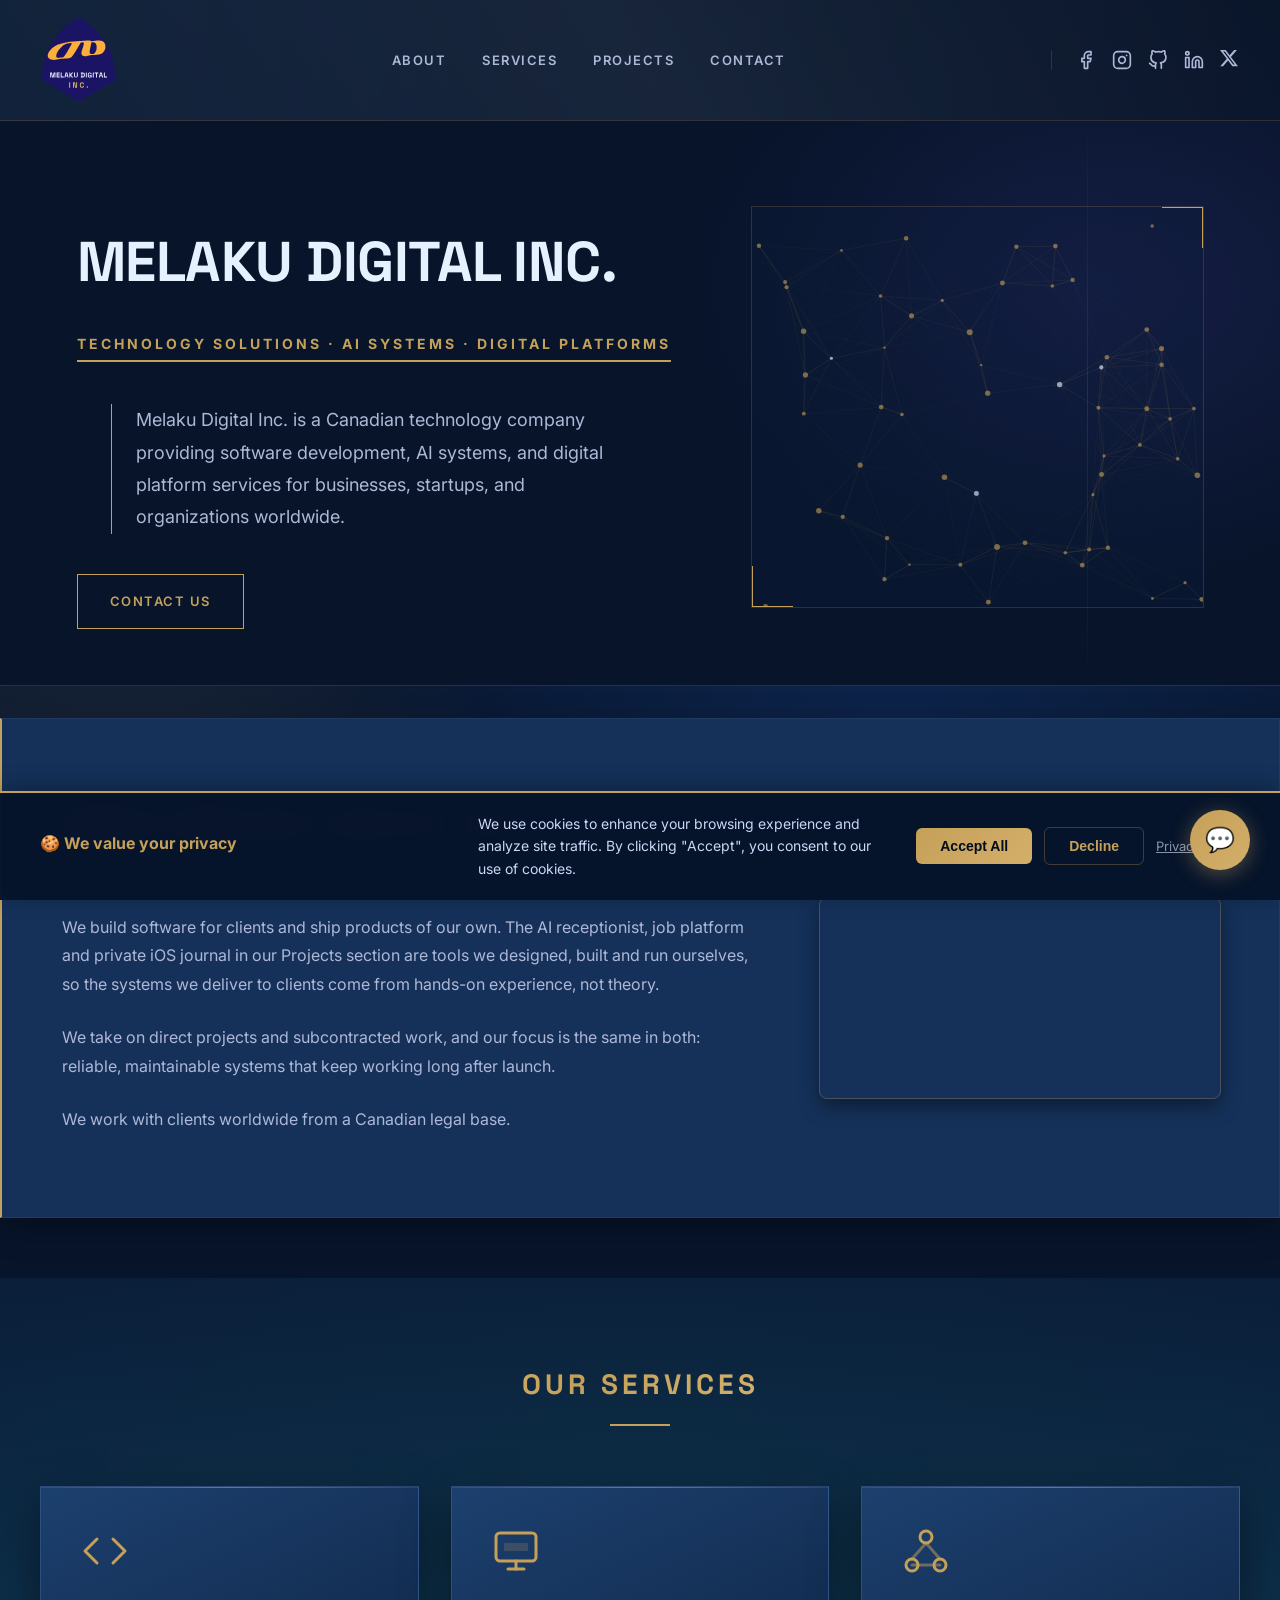
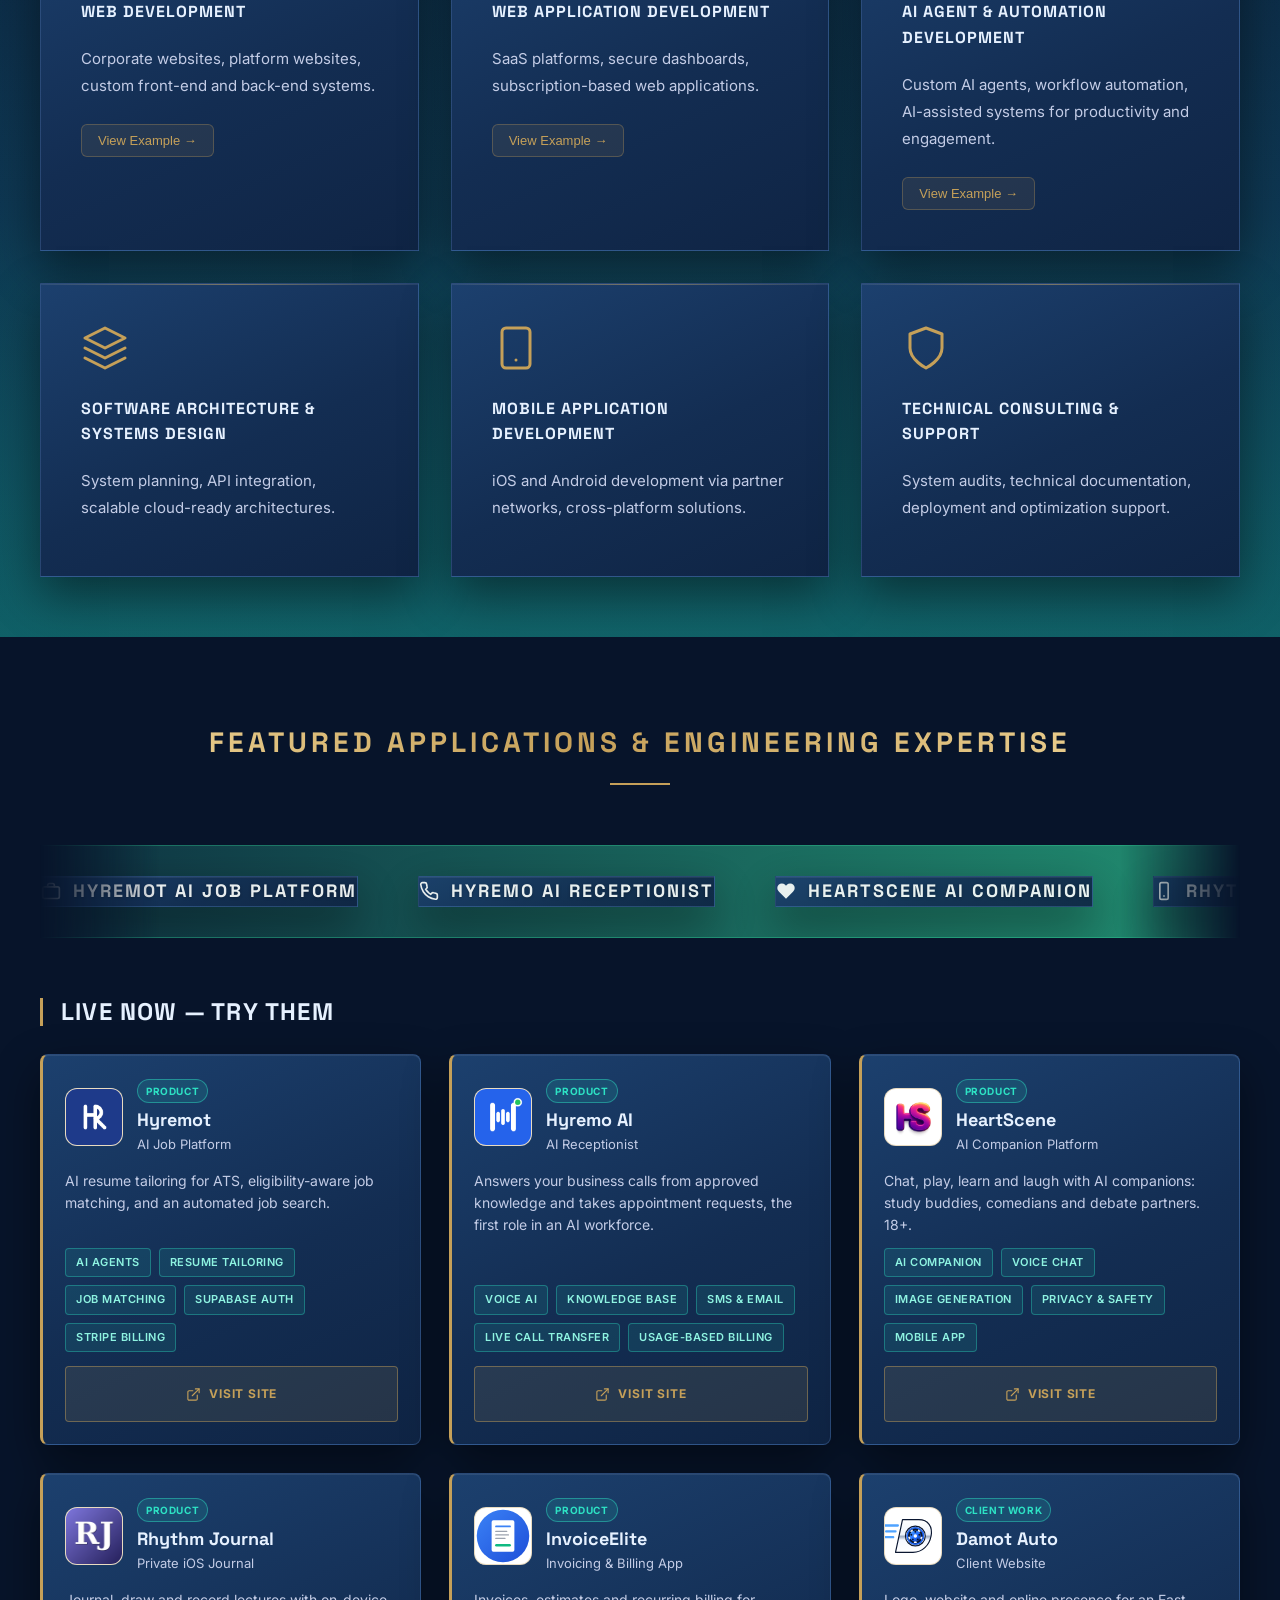
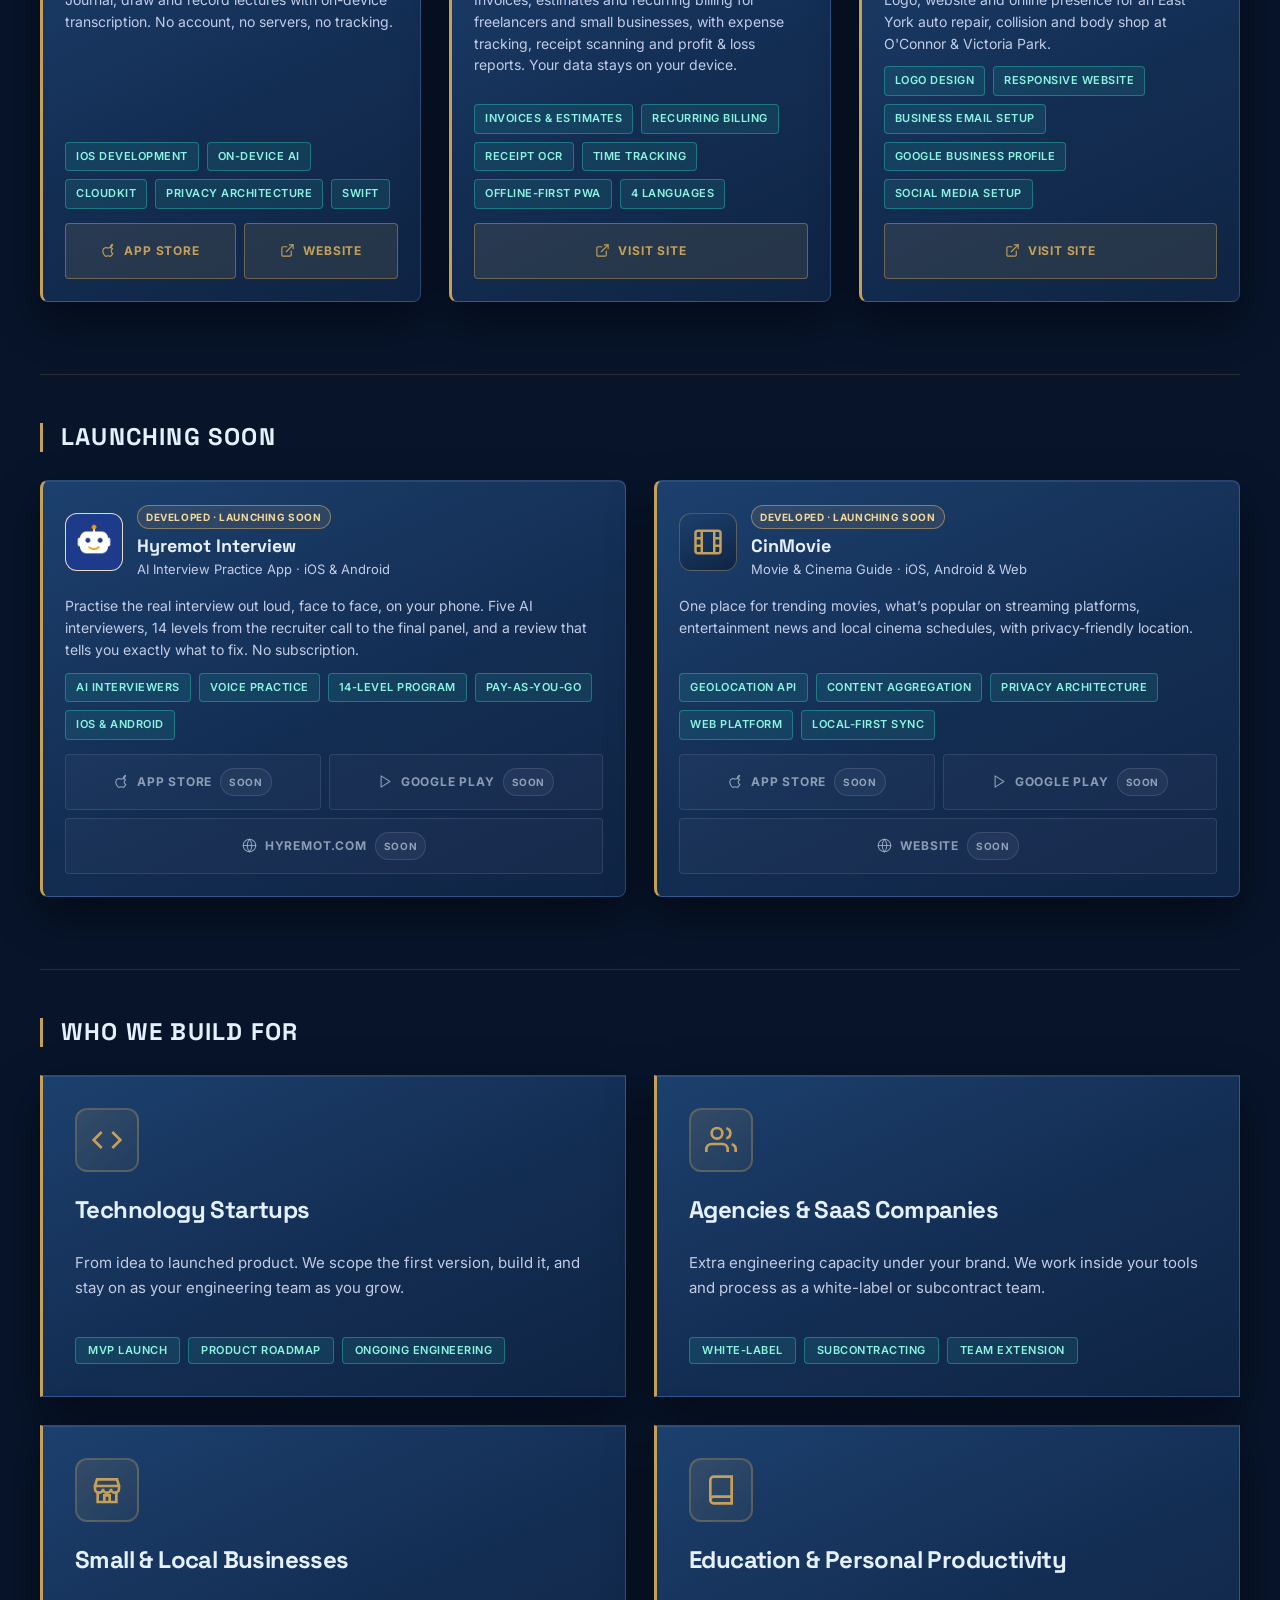
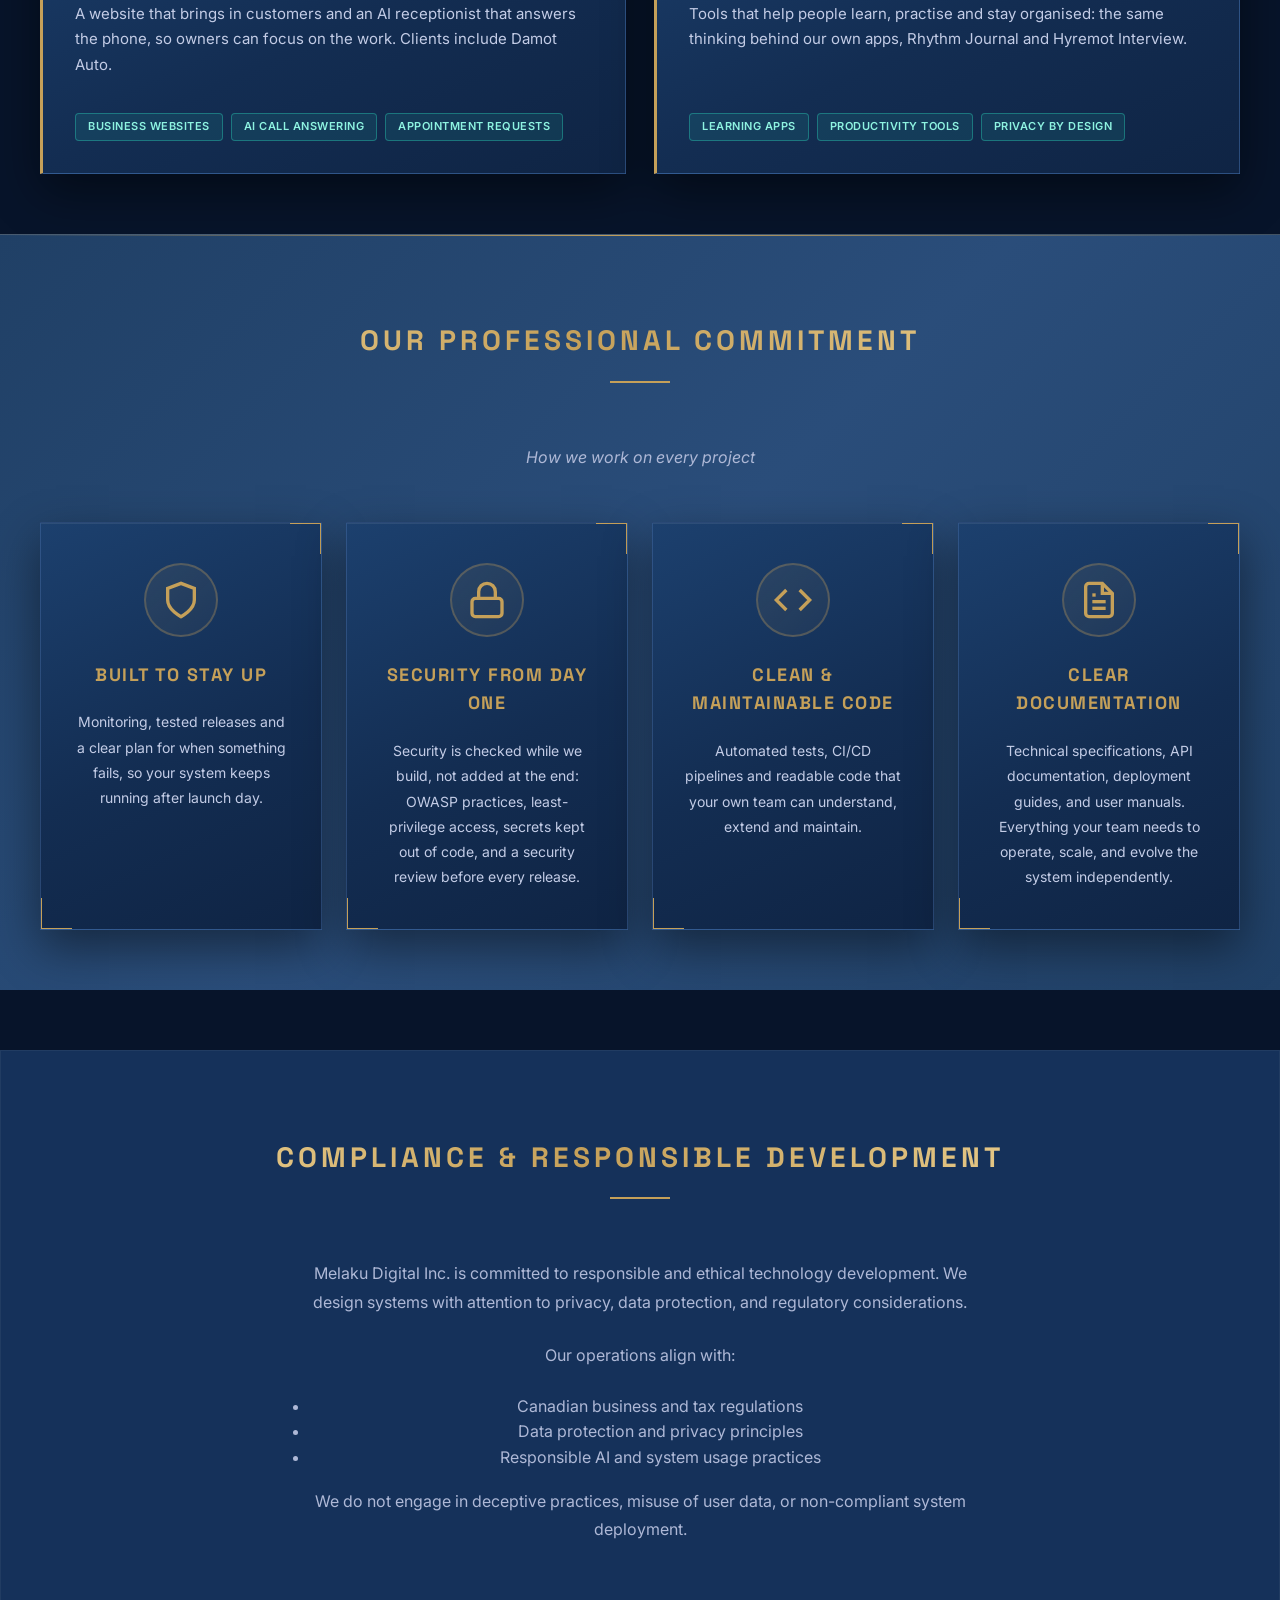
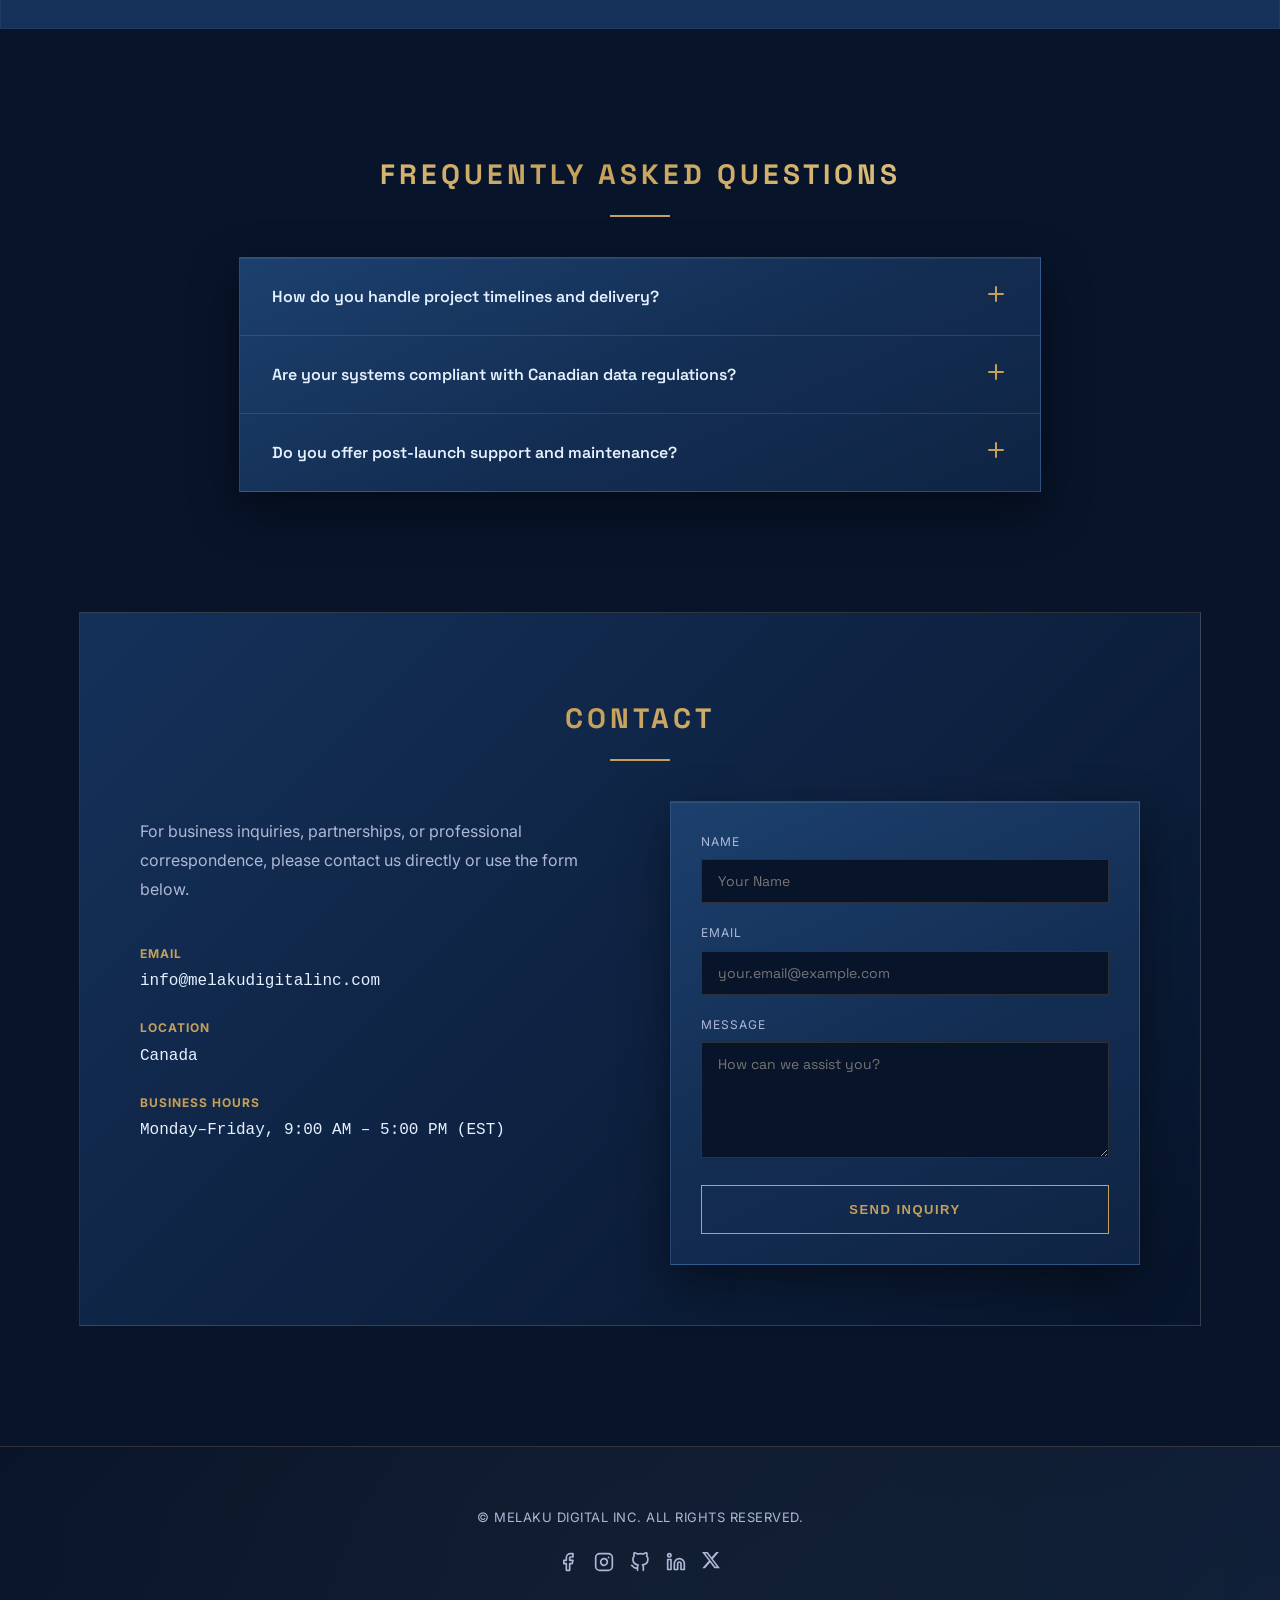
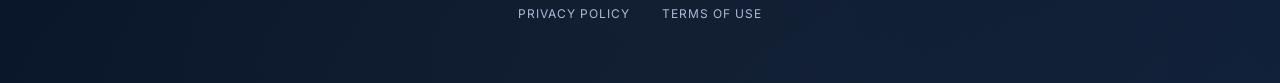
==== commit e549dfb1: "New theme, logo, Live Now and Launching Soon sections, MDI hero video, header fix, cleanup" ====
--- a/index.html
+++ b/index.html
@@ -5,7 +5,7 @@
     <meta charset="UTF-8">
     <meta name="viewport" content="width=device-width, initial-scale=1.0">
     <title>Melaku Digital Inc. - AI-Powered Enterprise Solutions | Canadian Software Development</title>
-    <meta name="description" content="Premium AI-powered software solutions for Canadian enterprises. Custom software development, AI automation, web applications, and data engineering with 100% PIPEDA compliance.">
+    <meta name="description" content="Canadian software company building websites, web applications, AI agents and mobile apps for clients, and running products of our own.">
     <meta name="keywords" content="AI software development Canada, enterprise automation, PIPEDA compliant software, custom web applications, AI agents, Canadian tech company">
     <meta name="author" content="Melaku Digital Inc.">
     <meta name="robots" content="index, follow">
@@ -14,14 +14,14 @@
     <meta property="og:type" content="website">
     <meta property="og:url" content="https://melakudigital.com/">
     <meta property="og:title" content="Melaku Digital Inc. - AI-Powered Enterprise Solutions">
-    <meta property="og:description" content="Institutional-grade software engineering, intelligent automation, and data-driven systems tailored for Canadian organizations.">
+    <meta property="og:description" content="Canadian software company building websites, web apps, AI agents and mobile apps, for clients and as our own products.">
     <meta property="og:image" content="https://melakudigital.com/assets/og-image.jpg">
     
     <!-- Twitter -->
     <meta property="twitter:card" content="summary_large_image">
     <meta property="twitter:url" content="https://melakudigital.com/">
     <meta property="twitter:title" content="Melaku Digital Inc. - AI-Powered Enterprise Solutions">
-    <meta property="twitter:description" content="Premium AI-powered software solutions for Canadian enterprises with 100% PIPEDA compliance.">
+    <meta property="twitter:description" content="Canadian software company building websites, web apps, AI agents and mobile apps.">
     <meta property="twitter:image" content="https://melakudigital.com/assets/og-image.jpg">
     
     <!-- Canonical URL -->
@@ -30,7 +30,11 @@
     <link rel="preconnect" href="https://fonts.googleapis.com">
     <link rel="preconnect" href="https://fonts.gstatic.com" crossorigin>
     <link href="https://fonts.googleapis.com/css2?family=Space+Grotesk:wght@400;600;700;800&family=Inter:wght@400;500;600&display=swap" rel="stylesheet">
-    <link rel="stylesheet" href="css/style.css">
+    <link rel="icon" href="favicon.ico" sizes="any">
+    <link rel="icon" type="image/png" sizes="32x32" href="assets/icons/logo/png/favicon-32.png">
+    <link rel="icon" type="image/svg+xml" href="assets/icons/logo/svg/melaku-digital-icon.svg">
+    <link rel="apple-touch-icon" href="assets/icons/logo/png/apple-touch-icon.png">
+    <link rel="stylesheet" href="css/style.css?v=20261115">
     
     <!-- Schema.org JSON-LD -->
     <script type="application/ld+json">
@@ -39,8 +43,8 @@
       "@type": "Organization",
       "name": "Melaku Digital Inc.",
       "url": "https://melakudigital.com",
-      "logo": "https://melakudigital.com/assets/icons/logo-2.png",
-      "description": "Premium AI-powered software solutions for Canadian enterprises",
+      "logo": "https://melakudigital.com/assets/icons/logo/png/melaku-digital-logo-A-on-dark-512.png",
+      "description": "Canadian software company building websites, web applications, AI agents and mobile apps",
       "address": {
         "@type": "PostalAddress",
         "addressCountry": "CA"
@@ -51,8 +55,11 @@
         "contactType": "Customer Service"
       },
       "sameAs": [
-        "https://www.linkedin.com/company/melakudigital",
-        "https://github.com/melakudigital"
+        "https://www.linkedin.com/in/etefworkie-melaku-a902a7146/",
+        "https://www.facebook.com/melakunet/",
+        "https://www.instagram.com/melakudigital/",
+        "https://x.com/ArtGizie75405",
+        "https://github.com/melaku-digital-inc"
       ]
     }
     </script>
@@ -77,7 +84,7 @@
     <header id="nav">
         <div class="container">
             <a href="#" class="logo-link">
-                <img src="assets/icons/logo-2.png" alt="Melaku Digital Inc." class="logo-img">
+                <img src="assets/icons/logo/svg/melaku-digital-logo-A-on-dark.svg" alt="Melaku Digital Inc." class="logo-img">
             </a>
             <nav>
                 <a href="#about">About</a>
@@ -86,11 +93,11 @@
                 <a href="#contact">Contact</a>
             </nav>
             <div class="social-icons header-social">
-                <a href="#" aria-label="Facebook"><svg xmlns="http://www.w3.org/2000/svg" width="20" height="20" viewBox="0 0 24 24" fill="none" stroke="currentColor" stroke-width="2" stroke-linecap="round" stroke-linejoin="round" class="feather feather-facebook"><path d="M18 2h-3a5 5 0 0 0-5 5v3H7v4h3v8h4v-8h3l1-4h-4V7a1 1 0 0 1 1-1h3z"></path></svg></a>
-                <a href="#" aria-label="Instagram"><svg xmlns="http://www.w3.org/2000/svg" width="20" height="20" viewBox="0 0 24 24" fill="none" stroke="currentColor" stroke-width="2" stroke-linecap="round" stroke-linejoin="round" class="feather feather-instagram"><rect x="2" y="2" width="20" height="20" rx="5" ry="5"></rect><path d="M16 11.37A4 4 0 1 1 12.63 8 4 4 0 0 1 16 11.37z"></path><line x1="17.5" y1="6.5" x2="17.51" y2="6.5"></line></svg></a>
-                <a href="#" aria-label="GitHub"><svg xmlns="http://www.w3.org/2000/svg" width="20" height="20" viewBox="0 0 24 24" fill="none" stroke="currentColor" stroke-width="2" stroke-linecap="round" stroke-linejoin="round" class="feather feather-github"><path d="M9 19c-5 1.5-5-2.5-7-3m14 6v-3.87a3.37 3.37 0 0 0-.94-2.61c3.14-.35 6.44-1.54 6.44-7A5.44 5.44 0 0 0 20 4.77 5.07 5.07 0 0 0 19.91 1S18.73.65 16 2.48a13.38 13.38 0 0 0-7 0C6.27.65 5.09 1 5.09 1A5.07 5.07 0 0 0 5 4.77a5.44 5.44 0 0 0-1.5 3.78c0 5.42 3.3 6.61 6.44 7A3.37 3.37 0 0 0 9 18.13V22"></path></svg></a>
-                <a href="#" aria-label="LinkedIn"><svg xmlns="http://www.w3.org/2000/svg" width="20" height="20" viewBox="0 0 24 24" fill="none" stroke="currentColor" stroke-width="2" stroke-linecap="round" stroke-linejoin="round" class="feather feather-linkedin"><path d="M16 8a6 6 0 0 1 6 6v7h-4v-7a2 2 0 0 0-2-2 2 2 0 0 0-2 2v7h-4v-7a6 6 0 0 1 6-6z"></path><rect x="2" y="9" width="4" height="12"></rect><circle cx="4" cy="4" r="2"></circle></svg></a>
-                <a href="#" aria-label="X"><svg xmlns="http://www.w3.org/2000/svg" width="20" height="20" viewBox="0 0 24 24" fill="none" stroke="currentColor" stroke-width="2" stroke-linecap="round" stroke-linejoin="round"><path d="M4 4l11.733 16h8.08L12.08 4h-8.08zM4 20l6.768-9.02 5.08 7.02h8.152l-9.52-12.28-4.88 5.28z" style="display:none"></path><path d="M16.99 0H20.298L13.071 8.26L21.573 19.5H14.883L9.644 12.648L3.65 19.5H0.339L8.147 10.575L0 0H6.853L11.528 6.182L16.99 0ZM15.829 17.52H17.662L5.753 1.76H3.784L15.829 17.52Z" fill="currentColor" stroke="none"></path></svg></a>
+                <a href="https://www.facebook.com/melakunet/" target="_blank" rel="noopener noreferrer" aria-label="Melaku Digital on Facebook (opens in a new tab)"><svg xmlns="http://www.w3.org/2000/svg" width="20" height="20" viewBox="0 0 24 24" fill="none" stroke="currentColor" stroke-width="2" stroke-linecap="round" stroke-linejoin="round" class="feather feather-facebook"><path d="M18 2h-3a5 5 0 0 0-5 5v3H7v4h3v8h4v-8h3l1-4h-4V7a1 1 0 0 1 1-1h3z"></path></svg></a>
+                <a href="https://www.instagram.com/melakudigital/" target="_blank" rel="noopener noreferrer" aria-label="Melaku Digital on Instagram (opens in a new tab)"><svg xmlns="http://www.w3.org/2000/svg" width="20" height="20" viewBox="0 0 24 24" fill="none" stroke="currentColor" stroke-width="2" stroke-linecap="round" stroke-linejoin="round" class="feather feather-instagram"><rect x="2" y="2" width="20" height="20" rx="5" ry="5"></rect><path d="M16 11.37A4 4 0 1 1 12.63 8 4 4 0 0 1 16 11.37z"></path><line x1="17.5" y1="6.5" x2="17.51" y2="6.5"></line></svg></a>
+                <a href="https://github.com/melaku-digital-inc" target="_blank" rel="noopener noreferrer" aria-label="Melaku Digital on GitHub (opens in a new tab)"><svg xmlns="http://www.w3.org/2000/svg" width="20" height="20" viewBox="0 0 24 24" fill="none" stroke="currentColor" stroke-width="2" stroke-linecap="round" stroke-linejoin="round" class="feather feather-github"><path d="M9 19c-5 1.5-5-2.5-7-3m14 6v-3.87a3.37 3.37 0 0 0-.94-2.61c3.14-.35 6.44-1.54 6.44-7A5.44 5.44 0 0 0 20 4.77 5.07 5.07 0 0 0 19.91 1S18.73.65 16 2.48a13.38 13.38 0 0 0-7 0C6.27.65 5.09 1 5.09 1A5.07 5.07 0 0 0 5 4.77a5.44 5.44 0 0 0-1.5 3.78c0 5.42 3.3 6.61 6.44 7A3.37 3.37 0 0 0 9 18.13V22"></path></svg></a>
+                <a href="https://www.linkedin.com/in/etefworkie-melaku-a902a7146/" target="_blank" rel="noopener noreferrer" aria-label="Melaku Digital on LinkedIn (opens in a new tab)"><svg xmlns="http://www.w3.org/2000/svg" width="20" height="20" viewBox="0 0 24 24" fill="none" stroke="currentColor" stroke-width="2" stroke-linecap="round" stroke-linejoin="round" class="feather feather-linkedin"><path d="M16 8a6 6 0 0 1 6 6v7h-4v-7a2 2 0 0 0-2-2 2 2 0 0 0-2 2v7h-4v-7a6 6 0 0 1 6-6z"></path><rect x="2" y="9" width="4" height="12"></rect><circle cx="4" cy="4" r="2"></circle></svg></a>
+                <a href="https://x.com/ArtGizie75405" target="_blank" rel="noopener noreferrer" aria-label="Melaku Digital on X (opens in a new tab)"><svg xmlns="http://www.w3.org/2000/svg" width="20" height="20" viewBox="0 0 24 24" fill="none" stroke="currentColor" stroke-width="2" stroke-linecap="round" stroke-linejoin="round"><path d="M4 4l11.733 16h8.08L12.08 4h-8.08zM4 20l6.768-9.02 5.08 7.02h8.152l-9.52-12.28-4.88 5.28z" style="display:none"></path><path d="M16.99 0H20.298L13.071 8.26L21.573 19.5H14.883L9.644 12.648L3.65 19.5H0.339L8.147 10.575L0 0H6.853L11.528 6.182L16.99 0ZM15.829 17.52H17.662L5.753 1.76H3.784L15.829 17.52Z" fill="currentColor" stroke="none"></path></svg></a>
             </div>
         </div>
     </header>
@@ -99,7 +106,7 @@
         <!-- Video Background -->
         <div class="hero-video-background" id="videoBackground">
             <video autoplay muted loop playsinline id="heroVideo">
-                <source src="assets/videos/hero_background.mp4" type="video/mp4">
+                <source src="assets/videos/MDI-Hero.mp4" type="video/mp4">
             </video>
             <div class="video-overlay"></div>
         </div>
@@ -124,9 +131,9 @@
             <h2>About Melaku Digital Inc.</h2>
             <div class="about-content">
                 <div class="about-text">
-                    <p>Melaku Digital Inc. is a privately owned Canadian corporation specializing in modern software solutions, artificial intelligence systems, and digital platform development. The company operates as a technology services and product development entity, delivering scalable, secure, and compliant digital solutions.</p>
-                    <p>We work across web technologies, AI agent systems, and application development, supporting both direct projects and subcontracted engagements. Our focus is on building reliable, maintainable systems that meet real operational and compliance requirements.</p>
-                    <p>Melaku Digital Inc. operates globally while maintaining a Canadian legal and compliance base.</p>
+                    <p>We build software for clients and ship products of our own. The AI receptionist, job platform and private iOS journal in our Projects section are tools we designed, built and run ourselves, so the systems we deliver to clients come from hands-on experience, not theory.</p>
+                    <p>We take on direct projects and subcontracted work, and our focus is the same in both: reliable, maintainable systems that keep working long after launch.</p>
+                    <p>We work with clients worldwide from a Canadian legal base.</p>
                 </div>
                 <div class="about-video">
                     <video autoplay muted loop playsinline>
@@ -150,8 +157,8 @@
                     <button class="demo-toggle" data-demo="web-dev">View Example →</button>
                     <div class="demo-content" id="demo-web-dev">
                         <p style="color: rgba(204, 214, 246, 0.85); font-size: 14px; line-height: 1.6; margin: 0;">
-                            <strong style="color: #C5A059; display: block; margin-bottom: 8px;">Corporate Website Platform</strong>
-                            Designed and developed a responsive corporate website with CMS integration, multi-language support, and dynamic content management. Features included SEO optimization, analytics integration, and mobile-first responsive design.
+                            <strong style="color: #C5A059; display: block; margin-bottom: 8px;">Damot Auto &mdash; Client Website</strong>
+                            Designed the logo and a mobile-first website for an East York auto repair, collision and body shop, so customers can see the services and call or visit quickly.
                         </p>
                     </div>
                 </div>
@@ -164,8 +171,8 @@
                     <button class="demo-toggle" data-demo="app-dev">View Example →</button>
                     <div class="demo-content" id="demo-app-dev">
                         <p style="color: rgba(204, 214, 246, 0.85); font-size: 14px; line-height: 1.6; margin: 0;">
-                            <strong style="color: #C5A059; display: block; margin-bottom: 8px;">Enterprise E-Commerce Platform</strong>
-                            Built a secure multi-vendor marketplace with real-time inventory management, integrated payment processing, and AI-powered product recommendations. Features included user authentication, role-based access control, and comprehensive analytics dashboard.
+                            <strong style="color: #C5A059; display: block; margin-bottom: 8px;">Hyremot &mdash; AI Job Platform</strong>
+                            A subscription web app that tailors resumes for applicant tracking systems, matches people to jobs they are eligible for and automates the job search, with secure accounts and billing.
                         </p>
                     </div>
                 </div>
@@ -178,8 +185,8 @@
                     <button class="demo-toggle" data-demo="ai-dev">View Example →</button>
                     <div class="demo-content" id="demo-ai-dev">
                         <p style="color: rgba(204, 214, 246, 0.85); font-size: 14px; line-height: 1.6; margin: 0;">
-                            <strong style="color: #C5A059; display: block; margin-bottom: 8px;">AI Customer Support Agent</strong>
-                            Developed an intelligent chatbot system that handles 10,000+ daily interactions with 94% accuracy. Features natural language understanding, sentiment analysis, automated ticket routing, and seamless human handoff for complex queries.
+                            <strong style="color: #C5A059; display: block; margin-bottom: 8px;">Hyremo AI &mdash; AI Receptionist</strong>
+                            A voice agent that answers business calls from approved knowledge, takes appointment requests, sends SMS and email follow-ups, and hands the call to a person when needed.
                         </p>
                     </div>
                 </div>
@@ -217,234 +224,249 @@
                 <div class="marquee-track">
                     <!-- Set 1 -->
                     <div class="marquee-item">
+                        <span class="marquee-icon anim-job"><svg viewBox="0 0 24 24" fill="none" stroke="currentColor" stroke-width="2" stroke-linecap="round" stroke-linejoin="round"><rect x="2" y="7" width="20" height="14" rx="2"></rect><path d="M16 7V5a2 2 0 0 0-2-2h-4a2 2 0 0 0-2 2v2"></path></svg></span>
+                        Hyremot AI Job Platform
+                    </div>
+                    <div class="marquee-item">
+                        <span class="marquee-icon anim-call"><svg viewBox="0 0 24 24" fill="none" stroke="currentColor" stroke-width="2"><path d="M22 16.92v3a2 2 0 0 1-2.18 2 19.79 19.79 0 0 1-8.63-3.07 19.5 19.5 0 0 1-6-6 19.79 19.79 0 0 1-3.07-8.67A2 2 0 0 1 4.11 2h3a2 2 0 0 1 2 1.72 12.05 12.05 0 0 0 .57 2.81 2 2 0 0 1-.45 2.11L8.09 9.91a16 16 0 0 0 6 6l1.27-1.27a2 2 0 0 1 2.11-.45 12.05 12.05 0 0 0 2.81.57A2 2 0 0 1 22 16.92z"></path></svg></span>
+                        Hyremo AI Receptionist
+                    </div>
+                    <div class="marquee-item">
                         <span class="marquee-icon anim-heart"><svg viewBox="0 0 24 24" fill="currentColor"><path d="M20.84 4.61a5.5 5.5 0 0 0-7.78 0L12 5.67l-1.06-1.06a5.5 5.5 0 0 0-7.78 7.78l1.06 1.06L12 21.23l7.78-7.78 1.06-1.06a5.5 5.5 0 0 0 0-7.78z"></path></svg></span>
                         HeartScene AI Companion
                     </div>
                     <div class="marquee-item">
+                        <span class="marquee-icon anim-mobile"><svg viewBox="0 0 24 24" fill="none" stroke="currentColor" stroke-width="2"><rect x="7" y="2" width="10" height="20" rx="2"></rect><line x1="11" y1="18" x2="13" y2="18"></line></svg></span>
+                        Rhythm Journal
+                    </div>
+                    <div class="marquee-item">
+                        <span class="marquee-icon anim-invoice"><svg viewBox="0 0 24 24" fill="none" stroke="currentColor" stroke-width="2" stroke-linecap="round" stroke-linejoin="round"><path d="M14 2H6a2 2 0 0 0-2 2v16a2 2 0 0 0 2 2h12a2 2 0 0 0 2-2V8z"></path><polyline points="14 2 14 8 20 8"></polyline><line x1="8" y1="13" x2="16" y2="13"></line><line x1="8" y1="17" x2="13" y2="17"></line></svg></span>
+                        InvoiceElite
+                    </div>
+                    <div class="marquee-item">
+                        <span class="marquee-icon anim-auto"><svg viewBox="0 0 24 24" fill="none" stroke="currentColor" stroke-width="2" stroke-linecap="round" stroke-linejoin="round"><path d="M5 17h14l-1.5-5.5A2 2 0 0 0 15.6 10H8.4a2 2 0 0 0-1.9 1.5z"></path><circle cx="7.5" cy="17.5" r="1.5"></circle><circle cx="16.5" cy="17.5" r="1.5"></circle></svg></span>
+                        Damot Auto
+                    </div>
+                    <div class="marquee-item">
+                        <span class="marquee-icon anim-mic"><svg viewBox="0 0 24 24" fill="none" stroke="currentColor" stroke-width="2" stroke-linecap="round" stroke-linejoin="round"><rect x="9" y="2" width="6" height="12" rx="3"></rect><path d="M5 10a7 7 0 0 0 14 0"></path><line x1="12" y1="17" x2="12" y2="22"></line></svg></span>
+                        Hyremot Interview
+                    </div>
+                    <div class="marquee-item">
                         <span class="marquee-icon anim-film"><svg viewBox="0 0 24 24" fill="none" stroke="currentColor" stroke-width="2"><rect x="2" y="2" width="20" height="20" rx="2.18" ry="2.18"></rect><line x1="7" y1="2" x2="7" y2="22"></line><line x1="17" y1="2" x2="17" y2="22"></line><line x1="2" y1="12" x2="22" y2="12"></line><line x1="2" y1="7" x2="7" y2="7"></line><line x1="2" y1="17" x2="7" y2="17"></line><line x1="17" y1="17" x2="22" y2="17"></line><line x1="17" y1="7" x2="22" y2="7"></line></svg></span>
                         CinMovie
                     </div>
                     <div class="marquee-item">
+                        <span class="marquee-icon anim-book"><svg viewBox="0 0 24 24" fill="none" stroke="currentColor" stroke-width="2"><path d="M4 19.5A2.5 2.5 0 0 1 6.5 17H20"></path><path d="M6.5 2H20v20H6.5A2.5 2.5 0 0 1 4 19.5v-15A2.5 2.5 0 0 1 6.5 2z"></path></svg></span>
+                        NovelsNet.com
+                    </div>
+                    <div class="marquee-item">
                         <span class="marquee-icon anim-food"><svg viewBox="0 0 24 24" fill="none" stroke="currentColor" stroke-width="2"><path d="M18 8H19C19 8 20 8 20 13V22H18V13C18 10 17 10 17 10V22H15V10C15 10 14 10 14 13V22H12V8H18Z" transform="translate(-2,0)"></path><path d="M6 22V8H9V22H6Z" transform="translate(2,0)"></path><circle cx="12" cy="5" r="2"></circle></svg></span>
                         Sora Restaurant
                     </div>
                     <div class="marquee-item">
+                        <span class="marquee-icon anim-pen"><svg viewBox="0 0 24 24" fill="none" stroke="currentColor" stroke-width="2"><path d="M12 19l7-7 3 3-7 7-3-3z"></path><path d="M18 13l-1.5-7.5L2 2l3.5 14.5L13 18l5-5z"></path><path d="M2 2l7.586 7.586"></path><circle cx="11" cy="11" r="2"></circle></svg></span>
+                        Ziena AI Content Agent
+                    </div>
+                    <div class="marquee-item">
+                        <span class="marquee-icon anim-bot"><svg viewBox="0 0 24 24" fill="none" stroke="currentColor" stroke-width="2"><rect x="3" y="11" width="18" height="10" rx="2"></rect><circle cx="12" cy="5" r="2"></circle><path d="M12 7v4"></path><line x1="8" y1="16" x2="8" y2="16"></line><line x1="16" y1="16" x2="16" y2="16"></line></svg></span>
+                        Custom Web Agents
+                    </div>
+                    <!-- Set 2 (Duplicate for seamless scroll) -->
+                    <div class="marquee-item">
+                        <span class="marquee-icon anim-job"><svg viewBox="0 0 24 24" fill="none" stroke="currentColor" stroke-width="2" stroke-linecap="round" stroke-linejoin="round"><rect x="2" y="7" width="20" height="14" rx="2"></rect><path d="M16 7V5a2 2 0 0 0-2-2h-4a2 2 0 0 0-2 2v2"></path></svg></span>
+                        Hyremot AI Job Platform
+                    </div>
+                    <div class="marquee-item">
+                        <span class="marquee-icon anim-call"><svg viewBox="0 0 24 24" fill="none" stroke="currentColor" stroke-width="2"><path d="M22 16.92v3a2 2 0 0 1-2.18 2 19.79 19.79 0 0 1-8.63-3.07 19.5 19.5 0 0 1-6-6 19.79 19.79 0 0 1-3.07-8.67A2 2 0 0 1 4.11 2h3a2 2 0 0 1 2 1.72 12.05 12.05 0 0 0 .57 2.81 2 2 0 0 1-.45 2.11L8.09 9.91a16 16 0 0 0 6 6l1.27-1.27a2 2 0 0 1 2.11-.45 12.05 12.05 0 0 0 2.81.57A2 2 0 0 1 22 16.92z"></path></svg></span>
+                        Hyremo AI Receptionist
+                    </div>
+                    <div class="marquee-item">
+                        <span class="marquee-icon anim-heart"><svg viewBox="0 0 24 24" fill="currentColor"><path d="M20.84 4.61a5.5 5.5 0 0 0-7.78 0L12 5.67l-1.06-1.06a5.5 5.5 0 0 0-7.78 7.78l1.06 1.06L12 21.23l7.78-7.78 1.06-1.06a5.5 5.5 0 0 0 0-7.78z"></path></svg></span>
+                        HeartScene AI Companion
+                    </div>
+                    <div class="marquee-item">
+                        <span class="marquee-icon anim-mobile"><svg viewBox="0 0 24 24" fill="none" stroke="currentColor" stroke-width="2"><rect x="7" y="2" width="10" height="20" rx="2"></rect><line x1="11" y1="18" x2="13" y2="18"></line></svg></span>
+                        Rhythm Journal
+                    </div>
+                    <div class="marquee-item">
+                        <span class="marquee-icon anim-invoice"><svg viewBox="0 0 24 24" fill="none" stroke="currentColor" stroke-width="2" stroke-linecap="round" stroke-linejoin="round"><path d="M14 2H6a2 2 0 0 0-2 2v16a2 2 0 0 0 2 2h12a2 2 0 0 0 2-2V8z"></path><polyline points="14 2 14 8 20 8"></polyline><line x1="8" y1="13" x2="16" y2="13"></line><line x1="8" y1="17" x2="13" y2="17"></line></svg></span>
+                        InvoiceElite
+                    </div>
+                    <div class="marquee-item">
+                        <span class="marquee-icon anim-auto"><svg viewBox="0 0 24 24" fill="none" stroke="currentColor" stroke-width="2" stroke-linecap="round" stroke-linejoin="round"><path d="M5 17h14l-1.5-5.5A2 2 0 0 0 15.6 10H8.4a2 2 0 0 0-1.9 1.5z"></path><circle cx="7.5" cy="17.5" r="1.5"></circle><circle cx="16.5" cy="17.5" r="1.5"></circle></svg></span>
+                        Damot Auto
+                    </div>
+                    <div class="marquee-item">
+                        <span class="marquee-icon anim-mic"><svg viewBox="0 0 24 24" fill="none" stroke="currentColor" stroke-width="2" stroke-linecap="round" stroke-linejoin="round"><rect x="9" y="2" width="6" height="12" rx="3"></rect><path d="M5 10a7 7 0 0 0 14 0"></path><line x1="12" y1="17" x2="12" y2="22"></line></svg></span>
+                        Hyremot Interview
+                    </div>
+                    <div class="marquee-item">
+                        <span class="marquee-icon anim-film"><svg viewBox="0 0 24 24" fill="none" stroke="currentColor" stroke-width="2"><rect x="2" y="2" width="20" height="20" rx="2.18" ry="2.18"></rect><line x1="7" y1="2" x2="7" y2="22"></line><line x1="17" y1="2" x2="17" y2="22"></line><line x1="2" y1="12" x2="22" y2="12"></line><line x1="2" y1="7" x2="7" y2="7"></line><line x1="2" y1="17" x2="7" y2="17"></line><line x1="17" y1="17" x2="22" y2="17"></line><line x1="17" y1="7" x2="22" y2="7"></line></svg></span>
+                        CinMovie
+                    </div>
+                    <div class="marquee-item">
                         <span class="marquee-icon anim-book"><svg viewBox="0 0 24 24" fill="none" stroke="currentColor" stroke-width="2"><path d="M4 19.5A2.5 2.5 0 0 1 6.5 17H20"></path><path d="M6.5 2H20v20H6.5A2.5 2.5 0 0 1 4 19.5v-15A2.5 2.5 0 0 1 6.5 2z"></path></svg></span>
                         NovelsNet.com
                     </div>
                     <div class="marquee-item">
-                        <span class="marquee-icon anim-call"><svg viewBox="0 0 24 24" fill="none" stroke="currentColor" stroke-width="2"><path d="M22 16.92v3a2 2 0 0 1-2.18 2 19.79 19.79 0 0 1-8.63-3.07 19.5 19.5 0 0 1-6-6 19.79 19.79 0 0 1-3.07-8.67A2 2 0 0 1 4.11 2h3a2 2 0 0 1 2 1.72 12.05 12.05 0 0 0 .57 2.81 2 2 0 0 1-.45 2.11L8.09 9.91a16 16 0 0 0 6 6l1.27-1.27a2 2 0 0 1 2.11-.45 12.05 12.05 0 0 0 2.81.57A2 2 0 0 1 22 16.92z"></path></svg></span>
-                        Verbaline AI Call Agent
+                        <span class="marquee-icon anim-food"><svg viewBox="0 0 24 24" fill="none" stroke="currentColor" stroke-width="2"><path d="M18 8H19C19 8 20 8 20 13V22H18V13C18 10 17 10 17 10V22H15V10C15 10 14 10 14 13V22H12V8H18Z" transform="translate(-2,0)"></path><path d="M6 22V8H9V22H6Z" transform="translate(2,0)"></path><circle cx="12" cy="5" r="2"></circle></svg></span>
+                        Sora Restaurant
                     </div>
                     <div class="marquee-item">
                         <span class="marquee-icon anim-pen"><svg viewBox="0 0 24 24" fill="none" stroke="currentColor" stroke-width="2"><path d="M12 19l7-7 3 3-7 7-3-3z"></path><path d="M18 13l-1.5-7.5L2 2l3.5 14.5L13 18l5-5z"></path><path d="M2 2l7.586 7.586"></path><circle cx="11" cy="11" r="2"></circle></svg></span>
                         Ziena AI Content Agent
                     </div>
                     <div class="marquee-item">
-                        <span class="marquee-icon anim-mobile"><svg viewBox="0 0 24 24" fill="none" stroke="currentColor" stroke-width="2"><rect x="7" y="2" width="10" height="20" rx="2"></rect><line x1="11" y1="18" x2="13" y2="18"></line></svg></span>
-                        RJ Rhythm Journal
-                    </div>
-                    <div class="marquee-item">
                         <span class="marquee-icon anim-bot"><svg viewBox="0 0 24 24" fill="none" stroke="currentColor" stroke-width="2"><rect x="3" y="11" width="18" height="10" rx="2"></rect><circle cx="12" cy="5" r="2"></circle><path d="M12 7v4"></path><line x1="8" y1="16" x2="8" y2="16"></line><line x1="16" y1="16" x2="16" y2="16"></line></svg></span>
                         Custom Web Agents
                     </div>
-
-                    <!-- Set 2 (Duplicate for seamless scroll) -->
-                    <div class="marquee-item">
-                        <span class="marquee-icon anim-heart"><svg viewBox="0 0 24 24" fill="currentColor"><path d="M20.84 4.61a5.5 5.5 0 0 0-7.78 0L12 5.67l-1.06-1.06a5.5 5.5 0 0 0-7.78 7.78l1.06 1.06L12 21.23l7.78-7.78 1.06-1.06a5.5 5.5 0 0 0 0-7.78z"></path></svg></span>
-                        HeartScene AI Companion
-                    </div>
-                    <div class="marquee-item">
-                        <span class="marquee-icon anim-film"><svg viewBox="0 0 24 24" fill="none" stroke="currentColor" stroke-width="2"><rect x="2" y="2" width="20" height="20" rx="2.18" ry="2.18"></rect><line x1="7" y1="2" x2="7" y2="22"></line><line x1="17" y1="2" x2="17" y2="22"></line><line x1="2" y1="12" x2="22" y2="12"></line><line x1="2" y1="7" x2="7" y2="7"></line><line x1="2" y1="17" x2="7" y2="17"></line><line x1="17" y1="17" x2="22" y2="17"></line><line x1="17" y1="7" x2="22" y2="7"></line></svg></span>
-                        CinMovie
-                    </div>
-                    <div class="marquee-item">
-                        <span class="marquee-icon anim-food"><svg viewBox="0 0 24 24" fill="none" stroke="currentColor" stroke-width="2"><path d="M18 8H19C19 8 20 8 20 13V22H18V13C18 10 17 10 17 10V22H15V10C15 10 14 10 14 13V22H12V8H18Z" transform="translate(-2,0)"></path><path d="M6 22V8H9V22H6Z" transform="translate(2,0)"></path><circle cx="12" cy="5" r="2"></circle></svg></span>
-                        Sora Restaurant
-                    </div>
-                    <div class="marquee-item">
-                        <span class="marquee-icon anim-book"><svg viewBox="0 0 24 24" fill="none" stroke="currentColor" stroke-width="2"><path d="M4 19.5A2.5 2.5 0 0 1 6.5 17H20"></path><path d="M6.5 2H20v20H6.5A2.5 2.5 0 0 1 4 19.5v-15A2.5 2.5 0 0 1 6.5 2z"></path></svg></span>
-                        NovelsNet.com
-                    </div>
-                    <div class="marquee-item">
-                        <span class="marquee-icon anim-call"><svg viewBox="0 0 24 24" fill="none" stroke="currentColor" stroke-width="2"><path d="M22 16.92v3a2 2 0 0 1-2.18 2 19.79 19.79 0 0 1-8.63-3.07 19.5 19.5 0 0 1-6-6 19.79 19.79 0 0 1-3.07-8.67A2 2 0 0 1 4.11 2h3a2 2 0 0 1 2 1.72 12.05 12.05 0 0 0 .57 2.81 2 2 0 0 1-.45 2.11L8.09 9.91a16 16 0 0 0 6 6l1.27-1.27a2 2 0 0 1 2.11-.45 12.05 12.05 0 0 0 2.81.57A2 2 0 0 1 22 16.92z"></path></svg></span>
-                        Verbaline AI Call Agent
-                    </div>
-                    <div class="marquee-item">
-                        <span class="marquee-icon anim-pen"><svg viewBox="0 0 24 24" fill="none" stroke="currentColor" stroke-width="2"><path d="M12 19l7-7 3 3-7 7-3-3z"></path><path d="M18 13l-1.5-7.5L2 2l3.5 14.5L13 18l5-5z"></path><path d="M2 2l7.586 7.586"></path><circle cx="11" cy="11" r="2"></circle></svg></span>
-                        Ziena AI Content Agent
-                    </div>
-                    <div class="marquee-item">
-                        <span class="marquee-icon anim-mobile"><svg viewBox="0 0 24 24" fill="none" stroke="currentColor" stroke-width="2"><rect x="7" y="2" width="10" height="20" rx="2"></rect><line x1="11" y1="18" x2="13" y2="18"></line></svg></span>
-                        RJ Rhythm Journal
-                    </div>
-                    <div class="marquee-item">
-                        <span class="marquee-icon anim-bot"><svg viewBox="0 0 24 24" fill="none" stroke="currentColor" stroke-width="2"><rect x="3" y="11" width="18" height="10" rx="2"></rect><circle cx="12" cy="5" r="2"></circle><path d="M12 7v4"></path><line x1="8" y1="16" x2="8" y2="16"></line><line x1="16" y1="16" x2="16" y2="16"></line></svg></span>
-                        Custom Web Agents
-                    </div>
-                </div>
-            </div>
-
-            <div class="portfolio-group proprietary-products">
+                </div>
+            </div>
+            <div class="portfolio-group live-products">
                 <div class="portfolio-group-header">
-                    <h3>Our Proprietary Products</h3>
-                </div>
-                <div class="products-grid">
-                    <div class="project-item product-card">
-                        <div class="project-icon project-app-icon">
-                            <img src="assets/images/RJ-app-icon.png" alt="Rhythm Journal app icon">
-                        </div>
-                        <div class="project-content">
-                            <h3>RJ Rhythm Journal</h3>
-                            <p class="project-subheadline">Private journaling and productivity app</p>
-                            <p class="project-summary">Capture lectures &amp; meetings: Record and transcribe right on your device &mdash; turn hours of talk into clean notes. Yours, and only yours &mdash; everything stays on your device.</p>
-                            <details class="project-details">
-                                <summary>
-                                    <span class="summary-more">Show More</span>
-                                    <span class="summary-less">Show Less</span>
-                                </summary>
-                                <div class="project-details-content">
-                                    <p>A beautiful, privacy-first personal journal and utility ecosystem. Built with a zero-server architecture that keeps all user data 100% on-device or synced via their personal iCloud. Features on-device AI reflections, native Apple Pencil drawing, multi-language audio transcription (55+ languages), receipt scanning, and Face ID security.</p>
-                                    <ul class="project-features">
-                                        <li><strong>Private Journal System:</strong> Keeps user data 100% on-device or synced through personal iCloud.</li>
-                                        <li><strong>Native Creative Tools:</strong> Supports Apple Pencil drawing, receipt scanning, and Face ID security.</li>
-                                        <li><strong>AI &amp; Audio Utilities:</strong> Includes on-device AI reflections and multi-language audio transcription across 55+ languages.</li>
-                                    </ul>
-                                </div>
-                            </details>
-                            <div class="project-footer">
-                                <div class="project-tags">
-                                    <span class="tag">iOS Development</span>
-                                    <span class="tag">On-Device AI</span>
-                                    <span class="tag">CloudKit</span>
-                                    <span class="tag">Privacy Architecture</span>
-                                    <span class="tag">Swift</span>
-                                </div>
-                                <div class="project-links">
-                                    <span class="project-link project-link-disabled" role="link" aria-disabled="true">
-                                        <svg class="action-icon" viewBox="0 0 24 24" aria-hidden="true"><path d="M16.5 3.5c-.9.6-1.5 1.6-1.4 2.6 1-.1 2-.7 2.6-1.5.6-.8.9-1.8.8-2.6-.8 0-1.5.5-2 1.5z"></path><path d="M19 16.5c-.4.9-.7 1.3-1.2 2.1-.8 1.2-1.9 2.7-3.3 2.7-1.2 0-1.5-.8-3.1-.8s-1.9.8-3.1.8c-1.4 0-2.5-1.4-3.3-2.6-2.2-3.3-2.4-7.2-1.1-9.2 1-1.4 2.4-2.2 3.8-2.2 1.5 0 2.4.8 3.6.8 1.2 0 1.9-.8 3.6-.8 1.3 0 2.7.7 3.7 2-3.2 1.7-2.7 6.2-.1 7.2z"></path></svg>
-                                        App Store <span class="coming-soon-badge">Coming Soon</span>
-                                    </span>
-                                    <span class="project-link project-link-disabled" role="link" aria-disabled="true">
-                                        <svg class="action-icon" viewBox="0 0 24 24" aria-hidden="true"><path d="M7 8V6.5a5 5 0 0 1 10 0V8"></path><rect x="5" y="8" width="14" height="10" rx="2"></rect><path d="M8.5 4 7 2.5"></path><path d="M15.5 4 17 2.5"></path><path d="M9 12h.01"></path><path d="M15 12h.01"></path><path d="M8 18v2"></path><path d="M16 18v2"></path></svg>
-                                        Google Play <span class="coming-soon-badge">Coming Soon</span>
-                                    </span>
-                                    <a class="project-link" href="https://rhythmjournal.app/" target="_blank" rel="noopener noreferrer">
-                                        <svg class="action-icon" viewBox="0 0 24 24" aria-hidden="true"><circle cx="12" cy="12" r="10"></circle><path d="M2 12h20"></path><path d="M12 2a15.3 15.3 0 0 1 0 20"></path><path d="M12 2a15.3 15.3 0 0 0 0 20"></path></svg>
-                                        Visit Website
-                                    </a>
-                                </div>
-                            </div>
-                        </div>
-                    </div>
-                    <div class="project-item product-card">
-                        <div class="project-icon">
-                            <svg viewBox="0 0 24 24" width="32" height="32" stroke="currentColor" stroke-width="2" fill="none">
-                                <rect x="2" y="3" width="20" height="18" rx="2"></rect>
-                                <path d="M7 3v18"></path>
-                                <path d="M17 3v18"></path>
-                                <path d="M2 9h5"></path>
-                                <path d="M17 9h5"></path>
-                                <path d="M2 15h5"></path>
-                                <path d="M17 15h5"></path>
-                            </svg>
-                        </div>
-                        <div class="project-content">
-                            <h3>CinMovie</h3>
-                            <p class="project-subheadline">Localized entertainment hub &amp; private cinema discovery platform</p>
-                            <p class="project-summary">A next-generation guide for trending movies, platform streams, and local cinema schedules.</p>
-                            <details class="project-details">
-                                <summary>
-                                    <span class="summary-more">Show More</span>
-                                    <span class="summary-less">Show Less</span>
-                                </summary>
-                                <div class="project-details-content">
-                                    <p>A next-generation entertainment guide aggregating top viewed movies, platform trends, entertainment news, and theatrical releases. Features smart, privacy-centric geolocation that matches users with local theater schedules, movie availability, and live concerts nearby. Implemented with a self-server, zero-data architecture, meaning no central tracking or user databases are maintained.</p>
-                                    <ul class="project-features">
-                                        <li><strong>Multi-Platform Trending Feed:</strong> Instantly aggregates the most viewed content across streaming giants like Netflix, Amazon Prime, and Apple TV to eliminate endless browsing.</li>
-                                        <li><strong>One-Tap Local Watchlist:</strong> A secure, private watchlist allowing users to save trending discoveries instantly without an account.</li>
-                                        <li><strong>Integrated Reviews &amp; Awards:</strong> Curates critic reviews, audience scores, and major award distinctions.</li>
-                                    </ul>
-                                </div>
-                            </details>
-                            <div class="project-footer">
-                                <div class="project-tags">
-                                    <span class="tag">Geolocation API</span>
-                                    <span class="tag">Content Aggregation</span>
-                                    <span class="tag">Privacy Architecture</span>
-                                    <span class="tag">Web Platform</span>
-                                    <span class="tag">Local-First Sync</span>
-                                </div>
-                                <div class="project-links">
-                                    <span class="project-link project-link-disabled" role="link" aria-disabled="true">
-                                        <svg class="action-icon" viewBox="0 0 24 24" aria-hidden="true"><path d="M16.5 3.5c-.9.6-1.5 1.6-1.4 2.6 1-.1 2-.7 2.6-1.5.6-.8.9-1.8.8-2.6-.8 0-1.5.5-2 1.5z"></path><path d="M19 16.5c-.4.9-.7 1.3-1.2 2.1-.8 1.2-1.9 2.7-3.3 2.7-1.2 0-1.5-.8-3.1-.8s-1.9.8-3.1.8c-1.4 0-2.5-1.4-3.3-2.6-2.2-3.3-2.4-7.2-1.1-9.2 1-1.4 2.4-2.2 3.8-2.2 1.5 0 2.4.8 3.6.8 1.2 0 1.9-.8 3.6-.8 1.3 0 2.7.7 3.7 2-3.2 1.7-2.7 6.2-.1 7.2z"></path></svg>
-                                        App Store <span class="coming-soon-badge">Coming Soon</span>
-                                    </span>
-                                    <span class="project-link project-link-disabled" role="link" aria-disabled="true">
-                                        <svg class="action-icon" viewBox="0 0 24 24" aria-hidden="true"><path d="M7 8V6.5a5 5 0 0 1 10 0V8"></path><rect x="5" y="8" width="14" height="10" rx="2"></rect><path d="M8.5 4 7 2.5"></path><path d="M15.5 4 17 2.5"></path><path d="M9 12h.01"></path><path d="M15 12h.01"></path><path d="M8 18v2"></path><path d="M16 18v2"></path></svg>
-                                        Google Play <span class="coming-soon-badge">Coming Soon</span>
-                                    </span>
-                                    <span class="project-link project-link-disabled" role="link" aria-disabled="true">
-                                        <svg class="action-icon" viewBox="0 0 24 24" aria-hidden="true"><circle cx="12" cy="12" r="10"></circle><path d="M2 12h20"></path><path d="M12 2a15.3 15.3 0 0 1 0 20"></path><path d="M12 2a15.3 15.3 0 0 0 0 20"></path></svg>
-                                        Website <span class="coming-soon-badge">Coming Soon</span>
-                                    </span>
-                                </div>
-                            </div>
-                        </div>
-                    </div>
-                    <div class="project-item product-card">
-                        <div class="project-icon project-app-icon">
-                            <img src="assets/images/heartscen.logo.png" alt="HeartScene web app logo">
-                        </div>
-                        <div class="project-content">
-                            <h3>HeartScene AI Companion</h3>
-                            <p class="project-subheadline">Advanced emotional connection simulator &amp; personal growth platform</p>
-                            <p class="project-summary">An interactive emotional connection simulator built for personal growth and communication practice.</p>
-                            <details class="project-details">
-                                <summary>
-                                    <span class="summary-more">Show More</span>
-                                    <span class="summary-less">Show Less</span>
-                                </summary>
-                                <div class="project-details-content">
-                                    <p>An interactive companion platform built on five interconnected AI engines handling unique personality traits, long-term memory, and emotional tracking. Features an immersive ecosystem designed for entertainment, social skills training, and personal motivation.</p>
-                                    <ul class="project-features">
-                                        <li><strong>Voice &amp; Image Intelligence:</strong> Supports high-fidelity, tone-aware voice chat and real-time custom photo generation.</li>
-                                        <li><strong>27-Game Activity Hub:</strong> Includes built-in interactive roleplay, debate sparring partners, and practical conversation modules like a Dating Trainer and Study Buddy.</li>
-                                        <li><strong>Relationship Evolution Framework:</strong> Features a 6-stage bond progression system where companions naturally adapt and grow closer to the user over time.</li>
-                                    </ul>
-                                </div>
-                            </details>
-                            <div class="project-footer">
-                                <div class="project-tags">
-                                    <span class="tag">AI Companion</span>
-                                    <span class="tag">Voice Chat</span>
-                                    <span class="tag">Image Generation</span>
-                                    <span class="tag">Privacy &amp; Safety</span>
-                                    <span class="tag">Mobile App</span>
-                                </div>
-                                <div class="project-links">
-                                    <span class="project-link project-link-disabled" role="link" aria-disabled="true">
-                                        <svg class="action-icon" viewBox="0 0 24 24" aria-hidden="true"><path d="M16.5 3.5c-.9.6-1.5 1.6-1.4 2.6 1-.1 2-.7 2.6-1.5.6-.8.9-1.8.8-2.6-.8 0-1.5.5-2 1.5z"></path><path d="M19 16.5c-.4.9-.7 1.3-1.2 2.1-.8 1.2-1.9 2.7-3.3 2.7-1.2 0-1.5-.8-3.1-.8s-1.9.8-3.1.8c-1.4 0-2.5-1.4-3.3-2.6-2.2-3.3-2.4-7.2-1.1-9.2 1-1.4 2.4-2.2 3.8-2.2 1.5 0 2.4.8 3.6.8 1.2 0 1.9-.8 3.6-.8 1.3 0 2.7.7 3.7 2-3.2 1.7-2.7 6.2-.1 7.2z"></path></svg>
-                                        App Store <span class="coming-soon-badge">Coming Soon</span>
-                                    </span>
-                                    <span class="project-link project-link-disabled" role="link" aria-disabled="true">
-                                        <svg class="action-icon" viewBox="0 0 24 24" aria-hidden="true"><path d="M7 8V6.5a5 5 0 0 1 10 0V8"></path><rect x="5" y="8" width="14" height="10" rx="2"></rect><path d="M8.5 4 7 2.5"></path><path d="M15.5 4 17 2.5"></path><path d="M9 12h.01"></path><path d="M15 12h.01"></path><path d="M8 18v2"></path><path d="M16 18v2"></path></svg>
-                                        Google Play <span class="coming-soon-badge">Coming Soon</span>
-                                    </span>
-                                    <a class="project-link" href="https://heartscene.netlify.app/" target="_blank" rel="noopener noreferrer">
-                                        <svg class="action-icon" viewBox="0 0 24 24" aria-hidden="true"><circle cx="12" cy="12" r="10"></circle><path d="M2 12h20"></path><path d="M12 2a15.3 15.3 0 0 1 0 20"></path><path d="M12 2a15.3 15.3 0 0 0 0 20"></path></svg>
-                                        Visit Website
-                                    </a>
-                                </div>
-                            </div>
-                        </div>
-                    </div>
+                    <h3>Live Now &mdash; Try Them</h3>
+                </div>
+                <div class="live-grid">
+                    <article class="live-card">
+                        <div class="live-card-top">
+                            <img class="live-icon" src="assets/images/hyremot-icon.png" alt="Hyremot icon" width="56" height="56" loading="lazy">
+                            <div>
+                                <span class="live-badge">Product</span>
+                                <h4>Hyremot</h4>
+                                <p class="live-sub">AI Job Platform</p>
+                            </div>
+                        </div>
+                        <p class="live-desc">AI resume tailoring for ATS, eligibility-aware job matching, and an automated job search.</p>
+                        <div class="live-tags"><span class="tag">AI Agents</span><span class="tag">Resume Tailoring</span><span class="tag">Job Matching</span><span class="tag">Supabase Auth</span><span class="tag">Stripe Billing</span></div>
+                        <div class="live-links">
+                            <a class="project-link" href="https://hyremot.app/" target="_blank" rel="noopener noreferrer" aria-label="Visit Site: Hyremot (opens in a new tab)"><svg class="action-icon" viewBox="0 0 24 24" aria-hidden="true"><path d="M18 13v6a2 2 0 0 1-2 2H5a2 2 0 0 1-2-2V8a2 2 0 0 1 2-2h6"></path><path d="M15 3h6v6"></path><path d="M10 14 21 3"></path></svg> Visit Site</a>
+                        </div>
+                    </article>
+                    <article class="live-card">
+                        <div class="live-card-top">
+                            <img class="live-icon" src="assets/images/hyremo-icon.png" alt="Hyremo AI icon" width="56" height="56" loading="lazy">
+                            <div>
+                                <span class="live-badge">Product</span>
+                                <h4>Hyremo AI</h4>
+                                <p class="live-sub">AI Receptionist</p>
+                            </div>
+                        </div>
+                        <p class="live-desc">Answers your business calls from approved knowledge and takes appointment requests, the first role in an AI workforce.</p>
+                        <div class="live-tags"><span class="tag">Voice AI</span><span class="tag">Knowledge Base</span><span class="tag">SMS &amp; Email</span><span class="tag">Live Call Transfer</span><span class="tag">Usage-Based Billing</span></div>
+                        <div class="live-links">
+                            <a class="project-link" href="https://hyremo.ai/" target="_blank" rel="noopener noreferrer" aria-label="Visit Site: Hyremo AI (opens in a new tab)"><svg class="action-icon" viewBox="0 0 24 24" aria-hidden="true"><path d="M18 13v6a2 2 0 0 1-2 2H5a2 2 0 0 1-2-2V8a2 2 0 0 1 2-2h6"></path><path d="M15 3h6v6"></path><path d="M10 14 21 3"></path></svg> Visit Site</a>
+                        </div>
+                    </article>
+                    <article class="live-card">
+                        <div class="live-card-top">
+                            <img class="live-icon" src="assets/images/heartscene-icon.png" alt="HeartScene icon" width="56" height="56" loading="lazy">
+                            <div>
+                                <span class="live-badge">Product</span>
+                                <h4>HeartScene</h4>
+                                <p class="live-sub">AI Companion Platform</p>
+                            </div>
+                        </div>
+                        <p class="live-desc">Chat, play, learn and laugh with AI companions: study buddies, comedians and debate partners. 18+.</p>
+                        <div class="live-tags"><span class="tag">AI Companion</span><span class="tag">Voice Chat</span><span class="tag">Image Generation</span><span class="tag">Privacy &amp; Safety</span><span class="tag">Mobile App</span></div>
+                        <div class="live-links">
+                            <a class="project-link" href="https://heartscene.netlify.app/" target="_blank" rel="noopener noreferrer" aria-label="Visit Site: HeartScene (opens in a new tab)"><svg class="action-icon" viewBox="0 0 24 24" aria-hidden="true"><path d="M18 13v6a2 2 0 0 1-2 2H5a2 2 0 0 1-2-2V8a2 2 0 0 1 2-2h6"></path><path d="M15 3h6v6"></path><path d="M10 14 21 3"></path></svg> Visit Site</a>
+                        </div>
+                    </article>
+                    <article class="live-card">
+                        <div class="live-card-top">
+                            <img class="live-icon" src="assets/images/RJ-app-icon.png" alt="Rhythm Journal icon" width="56" height="56" loading="lazy">
+                            <div>
+                                <span class="live-badge">Product</span>
+                                <h4>Rhythm Journal</h4>
+                                <p class="live-sub">Private iOS Journal</p>
+                            </div>
+                        </div>
+                        <p class="live-desc">Journal, draw and record lectures with on-device transcription. No account, no servers, no tracking.</p>
+                        <div class="live-tags"><span class="tag">iOS Development</span><span class="tag">On-Device AI</span><span class="tag">CloudKit</span><span class="tag">Privacy Architecture</span><span class="tag">Swift</span></div>
+                        <div class="live-links">
+                            <a class="project-link" href="https://apps.apple.com/ca/app/rhythm-journal/id6794914551" target="_blank" rel="noopener noreferrer" aria-label="App Store: Rhythm Journal (opens in a new tab)"><svg class="action-icon" viewBox="0 0 24 24" aria-hidden="true"><path d="M16.5 3.5c-.9.6-1.5 1.6-1.4 2.6 1-.1 2-.7 2.6-1.5.6-.8.9-1.8.8-2.6-.8 0-1.5.5-2 1.5z"></path><path d="M19 16.5c-.4.9-.7 1.3-1.2 2.1-.8 1.2-1.9 2.7-3.3 2.7-1.2 0-1.5-.8-3.1-.8s-1.9.8-3.1.8c-1.4 0-2.5-1.4-3.3-2.6-2.2-3.3-2.4-7.2-1.1-9.2 1-1.4 2.4-2.2 3.8-2.2 1.5 0 2.4.8 3.6.8 1.2 0 1.9-.8 3.6-.8 1.3 0 2.7.7 3.7 2-3.2 1.7-2.7 6.2-.1 7.2z"></path></svg> App Store</a>
+                            <a class="project-link" href="https://rhythmjournal.app/" target="_blank" rel="noopener noreferrer" aria-label="Website: Rhythm Journal (opens in a new tab)"><svg class="action-icon" viewBox="0 0 24 24" aria-hidden="true"><path d="M18 13v6a2 2 0 0 1-2 2H5a2 2 0 0 1-2-2V8a2 2 0 0 1 2-2h6"></path><path d="M15 3h6v6"></path><path d="M10 14 21 3"></path></svg> Website</a>
+                        </div>
+                    </article>
+                    <article class="live-card">
+                        <div class="live-card-top">
+                            <img class="live-icon" src="assets/images/invoiceelite-icon.svg" alt="InvoiceElite icon" width="56" height="56" loading="lazy">
+                            <div>
+                                <span class="live-badge">Product</span>
+                                <h4>InvoiceElite</h4>
+                                <p class="live-sub">Invoicing &amp; Billing App</p>
+                            </div>
+                        </div>
+                        <p class="live-desc">Invoices, estimates and recurring billing for freelancers and small businesses, with expense tracking, receipt scanning and profit &amp; loss reports. Your data stays on your device.</p>
+                        <div class="live-tags"><span class="tag">Invoices &amp; Estimates</span><span class="tag">Recurring Billing</span><span class="tag">Receipt OCR</span><span class="tag">Time Tracking</span><span class="tag">Offline-First PWA</span><span class="tag">4 Languages</span></div>
+                        <div class="live-links">
+                            <a class="project-link" href="https://invoiceelite.netlify.app/" target="_blank" rel="noopener noreferrer" aria-label="Visit Site: InvoiceElite (opens in a new tab)"><svg class="action-icon" viewBox="0 0 24 24" aria-hidden="true"><path d="M18 13v6a2 2 0 0 1-2 2H5a2 2 0 0 1-2-2V8a2 2 0 0 1 2-2h6"></path><path d="M15 3h6v6"></path><path d="M10 14 21 3"></path></svg> Visit Site</a>
+                        </div>
+                    </article>
+
+                    <article class="live-card">
+                        <div class="live-card-top">
+                            <img class="live-icon" src="assets/images/damot-icon.svg" alt="Damot Auto icon" width="56" height="56" loading="lazy">
+                            <div>
+                                <span class="live-badge">Client Work</span>
+                                <h4>Damot Auto</h4>
+                                <p class="live-sub">Client Website</p>
+                            </div>
+                        </div>
+                        <p class="live-desc">Logo, website and online presence for an East York auto repair, collision and body shop at O'Connor &amp; Victoria Park.</p>
+                        <div class="live-tags"><span class="tag">Logo Design</span><span class="tag">Responsive Website</span><span class="tag">Business Email Setup</span><span class="tag">Google Business Profile</span><span class="tag">Social Media Setup</span></div>
+                        <div class="live-links">
+                            <a class="project-link" href="https://damotauto.ca/" target="_blank" rel="noopener noreferrer" aria-label="Visit Site: Damot Auto (opens in a new tab)"><svg class="action-icon" viewBox="0 0 24 24" aria-hidden="true"><path d="M18 13v6a2 2 0 0 1-2 2H5a2 2 0 0 1-2-2V8a2 2 0 0 1 2-2h6"></path><path d="M15 3h6v6"></path><path d="M10 14 21 3"></path></svg> Visit Site</a>
+                        </div>
+                    </article>
+                </div>
+            </div>
+
+            <div class="portfolio-group launching-soon">
+                <div class="portfolio-group-header">
+                    <h3>Launching Soon</h3>
+                </div>
+                <div class="live-grid">
+                    <article class="live-card live-card-soon">
+                        <div class="live-card-top">
+                            <img class="live-icon" src="assets/images/hyremot-interview-icon.png" alt="Hyremot Interview icon" width="56" height="56" loading="lazy">
+                            <div>
+                                <span class="live-badge live-badge-soon">Developed &middot; Launching Soon</span>
+                                <h4>Hyremot Interview</h4>
+                                <p class="live-sub">AI Interview Practice App &middot; iOS &amp; Android</p>
+                            </div>
+                        </div>
+                        <p class="live-desc">Practise the real interview out loud, face to face, on your phone. Five AI interviewers, 14 levels from the recruiter call to the final panel, and a review that tells you exactly what to fix. No subscription.</p>
+                        <div class="live-tags"><span class="tag">AI Interviewers</span><span class="tag">Voice Practice</span><span class="tag">14-Level Program</span><span class="tag">Pay-As-You-Go</span><span class="tag">iOS &amp; Android</span></div>
+                        <div class="live-links">
+                            <span class="project-link project-link-disabled" role="link" aria-disabled="true"><svg class="action-icon" viewBox="0 0 24 24" aria-hidden="true"><path d="M16.5 3.5c-.9.6-1.5 1.6-1.4 2.6 1-.1 2-.7 2.6-1.5.6-.8.9-1.8.8-2.6-.8 0-1.5.5-2 1.5z"></path><path d="M19 16.5c-.4.9-.7 1.3-1.2 2.1-.8 1.2-1.9 2.7-3.3 2.7-1.2 0-1.5-.8-3.1-.8s-1.9.8-3.1.8c-1.4 0-2.5-1.4-3.3-2.6-2.2-3.3-2.4-7.2-1.1-9.2 1-1.4 2.4-2.2 3.8-2.2 1.5 0 2.4.8 3.6.8 1.2 0 1.9-.8 3.6-.8 1.3 0 2.7.7 3.7 2-3.2 1.7-2.7 6.2-.1 7.2z"></path></svg> App Store <span class="coming-soon-badge">Soon</span></span>
+                            <span class="project-link project-link-disabled" role="link" aria-disabled="true"><svg class="action-icon" viewBox="0 0 24 24" aria-hidden="true"><path d="M5 3l14 9-14 9V3z"></path></svg> Google Play <span class="coming-soon-badge">Soon</span></span>
+                            <span class="project-link project-link-disabled" role="link" aria-disabled="true"><svg class="action-icon" viewBox="0 0 24 24" aria-hidden="true"><circle cx="12" cy="12" r="10"></circle><path d="M2 12h20"></path><path d="M12 2a15.3 15.3 0 0 1 0 20"></path><path d="M12 2a15.3 15.3 0 0 0 0 20"></path></svg> hyremot.com <span class="coming-soon-badge">Soon</span></span>
+                        </div>
+                    </article>
+                    <article class="live-card live-card-soon">
+                        <div class="live-card-top">
+                            <div class="live-icon live-icon-svg" aria-hidden="true"><svg viewBox="0 0 24 24" width="30" height="30" stroke="currentColor" stroke-width="2" fill="none"><rect x="2" y="3" width="20" height="18" rx="2"></rect><path d="M7 3v18"></path><path d="M17 3v18"></path><path d="M2 9h5"></path><path d="M17 9h5"></path><path d="M2 15h5"></path><path d="M17 15h5"></path></svg></div>
+                            <div>
+                                <span class="live-badge live-badge-soon">Developed &middot; Launching Soon</span>
+                                <h4>CinMovie</h4>
+                                <p class="live-sub">Movie &amp; Cinema Guide &middot; iOS, Android &amp; Web</p>
+                            </div>
+                        </div>
+                        <p class="live-desc">One place for trending movies, what&rsquo;s popular on streaming platforms, entertainment news and local cinema schedules, with privacy-friendly location.</p>
+                        <div class="live-tags"><span class="tag">Geolocation API</span><span class="tag">Content Aggregation</span><span class="tag">Privacy Architecture</span><span class="tag">Web Platform</span><span class="tag">Local-First Sync</span></div>
+                        <div class="live-links">
+                            <span class="project-link project-link-disabled" role="link" aria-disabled="true"><svg class="action-icon" viewBox="0 0 24 24" aria-hidden="true"><path d="M16.5 3.5c-.9.6-1.5 1.6-1.4 2.6 1-.1 2-.7 2.6-1.5.6-.8.9-1.8.8-2.6-.8 0-1.5.5-2 1.5z"></path><path d="M19 16.5c-.4.9-.7 1.3-1.2 2.1-.8 1.2-1.9 2.7-3.3 2.7-1.2 0-1.5-.8-3.1-.8s-1.9.8-3.1.8c-1.4 0-2.5-1.4-3.3-2.6-2.2-3.3-2.4-7.2-1.1-9.2 1-1.4 2.4-2.2 3.8-2.2 1.5 0 2.4.8 3.6.8 1.2 0 1.9-.8 3.6-.8 1.3 0 2.7.7 3.7 2-3.2 1.7-2.7 6.2-.1 7.2z"></path></svg> App Store <span class="coming-soon-badge">Soon</span></span>
+                            <span class="project-link project-link-disabled" role="link" aria-disabled="true"><svg class="action-icon" viewBox="0 0 24 24" aria-hidden="true"><path d="M5 3l14 9-14 9V3z"></path></svg> Google Play <span class="coming-soon-badge">Soon</span></span>
+                            <span class="project-link project-link-disabled" role="link" aria-disabled="true"><svg class="action-icon" viewBox="0 0 24 24" aria-hidden="true"><circle cx="12" cy="12" r="10"></circle><path d="M2 12h20"></path><path d="M12 2a15.3 15.3 0 0 1 0 20"></path><path d="M12 2a15.3 15.3 0 0 0 0 20"></path></svg> Website <span class="coming-soon-badge">Soon</span></span>
+                        </div>
+                    </article>
                 </div>
             </div>
 
             <div class="portfolio-group b2b-expertise">
                 <div class="portfolio-group-header">
-                    <h3>Core Expertise &amp; B2B Solutions</h3>
+                    <h3>Who We Build For</h3>
                 </div>
                 <div class="expertise-grid">
                     <div class="project-item expertise-card">
@@ -456,54 +478,40 @@
                         </div>
                         <div class="project-content">
                             <h3>Technology Startups</h3>
-                            <p>Strategic development partner for emerging tech companies building their MVP and scaling to market. We deliver production-ready web platforms, AI-powered features, and scalable architectures that grow with your user base.</p>
+                            <p>From idea to launched product. We scope the first version, build it, and stay on as your engineering team as you grow.</p>
                             <div class="project-footer">
                                 <div class="project-tags">
-                                    <span class="tag">MVP Development</span>
-                                    <span class="tag">AI Integration</span>
-                                    <span class="tag">Scalable Architecture</span>
+                                    <span class="tag">MVP Launch</span>
+                                    <span class="tag">Product Roadmap</span>
+                                    <span class="tag">Ongoing Engineering</span>
                                 </div>
                             </div>
                         </div>
                     </div>
                     <div class="project-item expertise-card">
-                        <div class="project-icon">
-                            <svg viewBox="0 0 24 24" width="32" height="32" stroke="currentColor" stroke-width="2" fill="none">
-                                <rect x="2" y="3" width="20" height="14" rx="2" ry="2"></rect>
-                                <line x1="8" y1="21" x2="16" y2="21"></line>
-                                <line x1="12" y1="17" x2="12" y2="21"></line>
-                            </svg>
-                        </div>
+                        <div class="project-icon"><svg viewBox="0 0 24 24" width="32" height="32" stroke="currentColor" stroke-width="2" fill="none"><path d="M17 21v-2a4 4 0 0 0-4-4H5a4 4 0 0 0-4 4v2"></path><circle cx="9" cy="7" r="4"></circle><path d="M23 21v-2a4 4 0 0 0-3-3.87"></path><path d="M16 3.13a4 4 0 0 1 0 7.75"></path></svg></div>
                         <div class="project-content">
-                            <h3>Digital Platforms &amp; SaaS</h3>
-                            <p>White-label development for SaaS platforms and digital service providers. Our team integrates seamlessly with your workflow to deliver subscription-based platforms, secure dashboards, and multi-tenant architectures on schedule.</p>
+                            <h3>Agencies &amp; SaaS Companies</h3>
+                            <p>Extra engineering capacity under your brand. We work inside your tools and process as a white-label or subcontract team.</p>
                             <div class="project-footer">
                                 <div class="project-tags">
-                                    <span class="tag">Multi-Tenant SaaS</span>
-                                    <span class="tag">Payment Integration</span>
-                                    <span class="tag">API Development</span>
+                                    <span class="tag">White-Label</span>
+                                    <span class="tag">Subcontracting</span>
+                                    <span class="tag">Team Extension</span>
                                 </div>
                             </div>
                         </div>
                     </div>
                     <div class="project-item expertise-card">
-                        <div class="project-icon">
-                            <svg viewBox="0 0 24 24" width="32" height="32" stroke="currentColor" stroke-width="2" fill="none">
-                                <circle cx="12" cy="5" r="3"></circle>
-                                <circle cx="5" cy="19" r="3"></circle>
-                                <circle cx="19" cy="19" r="3"></circle>
-                                <line x1="12" y1="8" x2="5" y2="16"></line>
-                                <line x1="12" y1="8" x2="19" y2="16"></line>
-                            </svg>
-                        </div>
+                        <div class="project-icon"><svg viewBox="0 0 24 24" width="32" height="32" stroke="currentColor" stroke-width="2" fill="none"><path d="M3 9l1.5-5h15L21 9"></path><path d="M3 9h18v2a3 3 0 0 1-6 0 3 3 0 0 1-6 0 3 3 0 0 1-6 0V9z"></path><path d="M5 13v8h14v-8"></path><path d="M10 21v-5h4v5"></path></svg></div>
                         <div class="project-content">
-                            <h3>AI-Powered Applications</h3>
-                            <p>Custom AI agent development and intelligent automation systems. From chatbots and recommendation engines to workflow automation and predictive analytics&mdash;we build AI solutions that drive real business value and user engagement.</p>
+                            <h3>Small &amp; Local Businesses</h3>
+                            <p>A website that brings in customers and an AI receptionist that answers the phone, so owners can focus on the work. Clients include Damot Auto.</p>
                             <div class="project-footer">
                                 <div class="project-tags">
-                                    <span class="tag">Custom AI Agents</span>
-                                    <span class="tag">NLP Integration</span>
-                                    <span class="tag">Workflow Automation</span>
+                                    <span class="tag">Business Websites</span>
+                                    <span class="tag">AI Call Answering</span>
+                                    <span class="tag">Appointment Requests</span>
                                 </div>
                             </div>
                         </div>
@@ -516,13 +524,13 @@
                             </svg>
                         </div>
                         <div class="project-content">
-                            <h3>Education &amp; Productivity Tools</h3>
-                            <p>Specialized development for online learning platforms, LMS systems, and productivity applications. We create engaging educational experiences with video integration, progress tracking, assessments, and collaborative tools.</p>
+                            <h3>Education &amp; Personal Productivity</h3>
+                            <p>Tools that help people learn, practise and stay organised: the same thinking behind our own apps, Rhythm Journal and Hyremot Interview.</p>
                             <div class="project-footer">
                                 <div class="project-tags">
-                                    <span class="tag">LMS Development</span>
-                                    <span class="tag">Video Platforms</span>
-                                    <span class="tag">Collaboration Tools</span>
+                                    <span class="tag">Learning Apps</span>
+                                    <span class="tag">Productivity Tools</span>
+                                    <span class="tag">Privacy by Design</span>
                                 </div>
                             </div>
                         </div>
@@ -535,7 +543,7 @@
     <section id="testimonials">
         <div class="container">
             <h2>Our Professional Commitment</h2>
-            <p class="section-subtitle">Institutional-grade principles that drive every project we deliver</p>
+            <p class="section-subtitle">How we work on every project</p>
             <div class="principles-grid">
                 <div class="principle-card">
                     <div class="principle-icon">
@@ -543,8 +551,8 @@
                             <path d="M12 22s8-4 8-10V5l-8-3-8 3v7c0 6 8 10 8 10z"></path>
                         </svg>
                     </div>
-                    <h3>Enterprise-Grade Stability</h3>
-                    <p>Systems engineered for 99.9% uptime with fault-tolerant architecture, automated failover mechanisms, and comprehensive monitoring. Built to handle production-scale traffic from day one.</p>
+                    <h3>Built to Stay Up</h3>
+                    <p>Monitoring, tested releases and a clear plan for when something fails, so your system keeps running after launch day.</p>
                 </div>
                 <div class="principle-card">
                     <div class="principle-icon">
@@ -553,8 +561,8 @@
                             <path d="M7 11V7a5 5 0 0 1 10 0v4"></path>
                         </svg>
                     </div>
-                    <h3>Security-First Development</h3>
-                    <p>Military-grade encryption, OWASP compliance, penetration testing, and regular security audits. Every line of code written with security as a fundamental requirement, not an afterthought.</p>
+                    <h3>Security from Day One</h3>
+                    <p>Security is checked while we build, not added at the end: OWASP practices, least-privilege access, secrets kept out of code, and a security review before every release.</p>
                 </div>
                 <div class="principle-card">
                     <div class="principle-icon">
@@ -564,7 +572,7 @@
                         </svg>
                     </div>
                     <h3>Clean & Maintainable Code</h3>
-                    <p>Industry best practices, comprehensive unit testing, CI/CD pipelines, and detailed documentation. Code that your team can understand, extend, and maintain for years to come.</p>
+                    <p>Automated tests, CI/CD pipelines and readable code that your own team can understand, extend and maintain.</p>
                 </div>
                 <div class="principle-card">
                     <div class="principle-icon">
@@ -576,7 +584,7 @@
                             <polyline points="10 9 9 9 8 9"></polyline>
                         </svg>
                     </div>
-                    <h3>Comprehensive Documentation</h3>
+                    <h3>Clear Documentation</h3>
                     <p>Technical specifications, API documentation, deployment guides, and user manuals. Everything your team needs to operate, scale, and evolve the system independently.</p>
                 </div>
             </div>
@@ -602,21 +610,7 @@
             <h2 class="scroll-fade">Frequently Asked Questions</h2>
             <div class="faq-wrapper">
                 
-                <div class="faq-item scroll-animate">
-                    <button class="faq-question" aria-expanded="false">
-                        <span>What specialized services does Melaku Digital provide?</span>
-                        <div class="faq-icon">
-                            <svg viewBox="0 0 24 24" width="24" height="24" stroke="currentColor" stroke-width="2" fill="none" stroke-linecap="round" stroke-linejoin="round"><line x1="12" y1="5" x2="12" y2="19"></line><line x1="5" y1="12" x2="19" y2="12"></line></svg>
-                        </div>
-                    </button>
-                    <div class="faq-answer">
-                        <div class="faq-content">
-                            <p>We specialize in enterprise software architecture, AI system integration, and custom digital infrastructure. Our focus is on delivering high-stability, secure systems for long-term operational success.</p>
-                        </div>
-                    </div>
-                </div>
-
-                <div class="faq-item">
+<div class="faq-item scroll-animate">
                     <button class="faq-question" aria-expanded="false">
                         <span>How do you handle project timelines and delivery?</span>
                         <div class="faq-icon">
@@ -639,7 +633,7 @@
                     </button>
                     <div class="faq-answer">
                         <div class="faq-content">
-                            <p>Yes. Melaku Digital Inc. is a Canadian corporation. We prioritize compliance with Canadian privacy laws (PIPEDA) and align our architecture with industry-standard security data protection principles.</p>
+                            <p>Yes. We design to Canada&rsquo;s privacy law (PIPEDA): collect only the data a system needs, protect what is stored, and keep data on the user&rsquo;s own device where we can, as Rhythm Journal does.</p>
                         </div>
                     </div>
                 </div>
@@ -662,52 +656,7 @@
         </div>
     </section>
 
-    <!-- Phase 6: Metrics Section -->
-    <section id="metrics" class="metrics-section">
-        <div class="container">
-            <h2>Why Choose Us</h2>
-            <p class="section-subtitle">Institutional-grade solutions built for the modern enterprise</p>
-            
-            <div class="metrics-grid">
-                <div class="metric-card scroll-scale">
-                    <div class="metric-icon">
-                        <svg viewBox="0 0 24 24" width="40" height="40" stroke="currentColor" stroke-width="2" fill="none">
-                            <circle cx="12" cy="12" r="10"></circle>
-                            <polyline points="12 6 12 12 16 14"></polyline>
-                        </svg>
-                    </div>
-                    <div class="metric-value counter" data-target="24" data-suffix="/7">24/7</div>
-                    <div class="metric-label">AI Availability</div>
-                    <p class="metric-description">Round-the-clock intelligent assistance with automated workflows and real-time support systems.</p>
-                </div>
-                
-                <div class="metric-card scroll-scale">
-                    <div class="metric-icon">
-                        <svg viewBox="0 0 24 24" width="40" height="40" stroke="currentColor" stroke-width="2" fill="none">
-                            <path d="M12 22s8-4 8-10V5l-8-3-8 3v7c0 6 8 10 8 10z"></path>
-                        </svg>
-                    </div>
-                    <div class="metric-value counter" data-target="100" data-suffix="%">100%</div>
-                    <div class="metric-label">Canadian Compliance</div>
-                    <p class="metric-description">Full adherence to PIPEDA and Canadian data sovereignty requirements.</p>
-                </div>
-                
-                <div class="metric-card scroll-scale">
-                    <div class="metric-icon">
-                        <svg viewBox="0 0 24 24" width="40" height="40" stroke="currentColor" stroke-width="2" fill="none">
-                            <polyline points="13 17 18 12 13 7"></polyline>
-                            <polyline points="6 17 11 12 6 7"></polyline>
-                        </svg>
-                    </div>
-                    <div class="metric-value counter" data-target="10" data-suffix="x">10x</div>
-                    <div class="metric-label">Faster Deployment</div>
-                    <p class="metric-description">Accelerated time-to-market with pre-configured enterprise modules and automation.</p>
-                </div>
-            </div>
-        </div>
-    </section>
-
-    <section id="contact">
+<section id="contact">
         <div class="container">
             <h2>Contact</h2>
             <div class="contact-layout">
@@ -757,11 +706,11 @@
         <div class="container">
             <p>© Melaku Digital Inc. All rights reserved.</p>
             <div class="social-icons footer-social">
-                <a href="#" aria-label="Facebook"><svg xmlns="http://www.w3.org/2000/svg" width="20" height="20" viewBox="0 0 24 24" fill="none" stroke="currentColor" stroke-width="2" stroke-linecap="round" stroke-linejoin="round" class="feather feather-facebook"><path d="M18 2h-3a5 5 0 0 0-5 5v3H7v4h3v8h4v-8h3l1-4h-4V7a1 1 0 0 1 1-1h3z"></path></svg></a>
-                <a href="#" aria-label="Instagram"><svg xmlns="http://www.w3.org/2000/svg" width="20" height="20" viewBox="0 0 24 24" fill="none" stroke="currentColor" stroke-width="2" stroke-linecap="round" stroke-linejoin="round" class="feather feather-instagram"><rect x="2" y="2" width="20" height="20" rx="5" ry="5"></rect><path d="M16 11.37A4 4 0 1 1 12.63 8 4 4 0 0 1 16 11.37z"></path><line x1="17.5" y1="6.5" x2="17.51" y2="6.5"></line></svg></a>
-                <a href="#" aria-label="GitHub"><svg xmlns="http://www.w3.org/2000/svg" width="20" height="20" viewBox="0 0 24 24" fill="none" stroke="currentColor" stroke-width="2" stroke-linecap="round" stroke-linejoin="round" class="feather feather-github"><path d="M9 19c-5 1.5-5-2.5-7-3m14 6v-3.87a3.37 3.37 0 0 0-.94-2.61c3.14-.35 6.44-1.54 6.44-7A5.44 5.44 0 0 0 20 4.77 5.07 5.07 0 0 0 19.91 1S18.73.65 16 2.48a13.38 13.38 0 0 0-7 0C6.27.65 5.09 1 5.09 1A5.07 5.07 0 0 0 5 4.77a5.44 5.44 0 0 0-1.5 3.78c0 5.42 3.3 6.61 6.44 7A3.37 3.37 0 0 0 9 18.13V22"></path></svg></a>
-                <a href="#" aria-label="LinkedIn"><svg xmlns="http://www.w3.org/2000/svg" width="20" height="20" viewBox="0 0 24 24" fill="none" stroke="currentColor" stroke-width="2" stroke-linecap="round" stroke-linejoin="round" class="feather feather-linkedin"><path d="M16 8a6 6 0 0 1 6 6v7h-4v-7a2 2 0 0 0-2-2 2 2 0 0 0-2 2v7h-4v-7a6 6 0 0 1 6-6z"></path><rect x="2" y="9" width="4" height="12"></rect><circle cx="4" cy="4" r="2"></circle></svg></a>
-                <a href="#" aria-label="X"><svg xmlns="http://www.w3.org/2000/svg" width="20" height="20" viewBox="0 0 24 24" fill="none" stroke="currentColor" stroke-width="2" stroke-linecap="round" stroke-linejoin="round"><path d="M16.99 0H20.298L13.071 8.26L21.573 19.5H14.883L9.644 12.648L3.65 19.5H0.339L8.147 10.575L0 0H6.853L11.528 6.182L16.99 0ZM15.829 17.52H17.662L5.753 1.76H3.784L15.829 17.52Z" fill="currentColor" stroke="none"></path></svg></a>
+                <a href="https://www.facebook.com/melakunet/" target="_blank" rel="noopener noreferrer" aria-label="Melaku Digital on Facebook (opens in a new tab)"><svg xmlns="http://www.w3.org/2000/svg" width="20" height="20" viewBox="0 0 24 24" fill="none" stroke="currentColor" stroke-width="2" stroke-linecap="round" stroke-linejoin="round" class="feather feather-facebook"><path d="M18 2h-3a5 5 0 0 0-5 5v3H7v4h3v8h4v-8h3l1-4h-4V7a1 1 0 0 1 1-1h3z"></path></svg></a>
+                <a href="https://www.instagram.com/melakudigital/" target="_blank" rel="noopener noreferrer" aria-label="Melaku Digital on Instagram (opens in a new tab)"><svg xmlns="http://www.w3.org/2000/svg" width="20" height="20" viewBox="0 0 24 24" fill="none" stroke="currentColor" stroke-width="2" stroke-linecap="round" stroke-linejoin="round" class="feather feather-instagram"><rect x="2" y="2" width="20" height="20" rx="5" ry="5"></rect><path d="M16 11.37A4 4 0 1 1 12.63 8 4 4 0 0 1 16 11.37z"></path><line x1="17.5" y1="6.5" x2="17.51" y2="6.5"></line></svg></a>
+                <a href="https://github.com/melaku-digital-inc" target="_blank" rel="noopener noreferrer" aria-label="Melaku Digital on GitHub (opens in a new tab)"><svg xmlns="http://www.w3.org/2000/svg" width="20" height="20" viewBox="0 0 24 24" fill="none" stroke="currentColor" stroke-width="2" stroke-linecap="round" stroke-linejoin="round" class="feather feather-github"><path d="M9 19c-5 1.5-5-2.5-7-3m14 6v-3.87a3.37 3.37 0 0 0-.94-2.61c3.14-.35 6.44-1.54 6.44-7A5.44 5.44 0 0 0 20 4.77 5.07 5.07 0 0 0 19.91 1S18.73.65 16 2.48a13.38 13.38 0 0 0-7 0C6.27.65 5.09 1 5.09 1A5.07 5.07 0 0 0 5 4.77a5.44 5.44 0 0 0-1.5 3.78c0 5.42 3.3 6.61 6.44 7A3.37 3.37 0 0 0 9 18.13V22"></path></svg></a>
+                <a href="https://www.linkedin.com/in/etefworkie-melaku-a902a7146/" target="_blank" rel="noopener noreferrer" aria-label="Melaku Digital on LinkedIn (opens in a new tab)"><svg xmlns="http://www.w3.org/2000/svg" width="20" height="20" viewBox="0 0 24 24" fill="none" stroke="currentColor" stroke-width="2" stroke-linecap="round" stroke-linejoin="round" class="feather feather-linkedin"><path d="M16 8a6 6 0 0 1 6 6v7h-4v-7a2 2 0 0 0-2-2 2 2 0 0 0-2 2v7h-4v-7a6 6 0 0 1 6-6z"></path><rect x="2" y="9" width="4" height="12"></rect><circle cx="4" cy="4" r="2"></circle></svg></a>
+                <a href="https://x.com/ArtGizie75405" target="_blank" rel="noopener noreferrer" aria-label="Melaku Digital on X (opens in a new tab)"><svg xmlns="http://www.w3.org/2000/svg" width="20" height="20" viewBox="0 0 24 24" fill="none" stroke="currentColor" stroke-width="2" stroke-linecap="round" stroke-linejoin="round"><path d="M16.99 0H20.298L13.071 8.26L21.573 19.5H14.883L9.644 12.648L3.65 19.5H0.339L8.147 10.575L0 0H6.853L11.528 6.182L16.99 0ZM15.829 17.52H17.662L5.753 1.76H3.784L15.829 17.52Z" fill="currentColor" stroke="none"></path></svg></a>
             </div>
             <div class="footer-links">
                 <a href="privacy.html">Privacy Policy</a>
@@ -770,7 +719,7 @@
         </div>
     </footer>
     <script src="js/config.js"></script>
-    <script src="js/script.js"></script>
+    <script src="js/script.js?v=20261115"></script>
     <script>
         const form = document.getElementById('contact-form');
         const submitBtn = form.querySelector('button[type="submit"]');
--- a/css/style.css
+++ b/css/style.css
@@ -1,11 +1,11 @@
 :root {
-    --bg-deep: #020C1B;
-    --bg-panel: #0A192F;
-    --bg-card: #112240;
+    --bg-deep: #07142A;
+    --bg-panel: #15315A;
+    --bg-card: #1A3A66;
     --accent-gold: #C5A059;
     --accent-gold-dim: rgba(197, 160, 89, 0.2);
     --text-bright: #E6F1FF;
-    --text-muted: #8892B0;
+    --text-muted: #AEB8D6;
     --border-gold: #C5A059;
     --font-heading: 'Space Grotesk', system-ui, -apple-system, sans-serif;
     --font-body: 'Inter', -apple-system, BlinkMacSystemFont, sans-serif;
@@ -17,7 +17,7 @@
     padding: 0;
     background-color: var(--bg-deep);
     background-image: 
-        linear-gradient(rgba(2, 12, 27, 0.95), rgba(2, 12, 27, 0.8)),
+        linear-gradient(rgba(7, 20, 42, 0.0), rgba(7, 20, 42, 0.0)),
         repeating-linear-gradient(45deg, rgba(197, 160, 89, 0.03) 0px, rgba(197, 160, 89, 0.03) 1px, transparent 1px, transparent 40px);
     color: var(--text-muted);
     line-height: 1.6;
@@ -56,13 +56,13 @@
 /* Sticky Header Scrolled State */
 #nav.scrolled {
     padding: 12px 0;
-    background: rgba(2, 12, 27, 0.98);
+    background: rgba(7, 20, 42, 0.98);
     backdrop-filter: blur(20px);
     box-shadow: 0 2px 20px rgba(0, 0, 0, 0.4);
 }
 
 #nav.scrolled .logo-img {
-    height: 60px;
+    height: 68px;
 }
 
 #nav.scrolled nav a {
@@ -110,7 +110,7 @@
 }
 
 #nav .logo-img {
-    height: 72px;
+    height: 88px;
     width: auto;
     object-fit: contain;
     transition: all 0.3s ease;
@@ -204,7 +204,7 @@
     left: 0;
     width: 100%;
     height: 100%;
-    background: linear-gradient(135deg, rgba(2, 12, 27, 0.88) 0%, rgba(10, 25, 47, 0.78) 100%);
+    background: radial-gradient(700px 500px at 85% 30%, rgba(123, 97, 255, 0.24), transparent 60%), radial-gradient(600px 420px at 8% 85%, rgba(45, 226, 196, 0.16), transparent 60%), linear-gradient(135deg, rgba(7, 20, 42, 0.86) 0%, rgba(14, 32, 62, 0.74) 100%);
     z-index: 1;
 }
 
@@ -320,7 +320,7 @@
     height: 400px;
     position: relative;
     border: 1px solid var(--accent-gold-dim);
-    background: rgba(10, 25, 47, 0.3);
+    background: rgba(14, 32, 62, 0.3);
     overflow: hidden;
 }
 
@@ -692,7 +692,7 @@
 }
 
 .code-block {
-    background: rgba(2, 12, 27, 0.8);
+    background: rgba(7, 20, 42, 0.8);
     border: 1px solid rgba(197, 160, 89, 0.2);
     border-radius: 8px;
     padding: 15px;
@@ -817,17 +817,17 @@
 }
 
 .product-card {
-    background: linear-gradient(145deg, rgba(15, 52, 67, 0.82), rgba(10, 25, 47, 0.92));
+    background: linear-gradient(145deg, rgba(30, 84, 104, 0.82), rgba(14, 32, 62, 0.92));
     border: 1px solid rgba(52, 232, 158, 0.18);
     border-left: 3px solid var(--accent-gold);
     border-radius: 8px;
-    box-shadow: 0 18px 40px rgba(2, 12, 27, 0.26);
+    box-shadow: 0 18px 40px rgba(7, 20, 42, 0.26);
     gap: 18px;
     padding: 28px;
 }
 
 .product-card:hover {
-    background: linear-gradient(145deg, rgba(15, 52, 67, 0.92), rgba(17, 34, 64, 0.96));
+    background: linear-gradient(145deg, rgba(30, 84, 104, 0.92), rgba(17, 34, 64, 0.96));
     border-color: rgba(52, 232, 158, 0.3);
 }
 
@@ -862,7 +862,7 @@
     width: 56px;
     height: 56px;
     border-radius: 8px;
-    background: rgba(2, 12, 27, 0.28);
+    background: rgba(7, 20, 42, 0.28);
     border-color: rgba(197, 160, 89, 0.38);
 }
 
@@ -1058,7 +1058,7 @@
     padding: 14px;
     border: 1px solid rgba(52, 232, 158, 0.14);
     border-radius: 8px;
-    background: rgba(2, 12, 27, 0.22);
+    background: rgba(7, 20, 42, 0.22);
 }
 
 .project-details-content p {
@@ -1288,7 +1288,7 @@
 
 /* Testimonials Section - Professional Principles */
 #testimonials {
-    background: linear-gradient(135deg, #0A192F 0%, #112240 50%, #0A192F 100%);
+    background: linear-gradient(135deg, #204066 0%, #2A4D7A 50%, #204066 100%);
     border-top: 1px solid rgba(197, 160, 89, 0.2);
     position: relative;
     overflow: hidden;
@@ -1516,7 +1516,7 @@
 
 /* Contact Form */
 .contact-form-wrapper {
-    background: rgba(10, 25, 47, 0.5);
+    background: rgba(14, 32, 62, 0.5);
     padding: 30px;
     border: 1px solid rgba(255, 255, 255, 0.05);
 }
@@ -1812,7 +1812,7 @@
     max-height: 0;
     overflow: hidden;
     transition: max-height 0.4s cubic-bezier(0.16, 1, 0.3, 1);
-    background: rgba(2, 12, 27, 0.3);
+    background: rgba(7, 20, 42, 0.3);
 }
 
 .faq-item.active .faq-answer {
@@ -2178,7 +2178,7 @@
     gap: 10px;
     padding: 15px 20px;
     border-top: 1px solid rgba(197, 160, 89, 0.2);
-    background: rgba(2, 12, 27, 0.5);
+    background: rgba(7, 20, 42, 0.5);
     border-radius: 0 0 16px 16px;
 }
 
@@ -2449,7 +2449,7 @@
    ============================================ */
 
 .metrics-section {
-    background: linear-gradient(135deg, #0A192F 0%, #112240 100%);
+    background: linear-gradient(135deg, #204066 0%, #2A4D7A 100%);
     padding: 60px 0;
     position: relative;
 }
@@ -2601,7 +2601,7 @@
     bottom: 0;
     left: 0;
     right: 0;
-    background: rgba(2, 12, 27, 0.98);
+    background: rgba(7, 20, 42, 0.98);
     backdrop-filter: blur(20px);
     border-top: 2px solid #C5A059;
     padding: 20px;
@@ -2702,3 +2702,381 @@
         flex: 1;
     }
 }
+
+
+/* ===== Live products (links open in new tab) ===== */
+.live-grid {
+    display: grid;
+    grid-template-columns: repeat(auto-fit, minmax(300px, 1fr));
+    gap: 20px;
+}
+
+.live-card {
+    display: flex;
+    flex-direction: column;
+    gap: 14px;
+    padding: 22px;
+    background: linear-gradient(145deg, rgba(30, 84, 104, 0.82), rgba(14, 32, 62, 0.92));
+    border: 1px solid rgba(52, 232, 158, 0.18);
+    border-left: 3px solid var(--accent-gold);
+    border-radius: 8px;
+    box-shadow: 0 18px 40px rgba(7, 20, 42, 0.26);
+    transition: transform 0.3s ease, border-color 0.3s ease;
+}
+
+.live-card:hover {
+    transform: translateY(-4px);
+    border-color: rgba(52, 232, 158, 0.35);
+}
+
+.live-card-top {
+    display: flex;
+    align-items: center;
+    gap: 14px;
+}
+
+.live-icon {
+    width: 56px;
+    height: 56px;
+    flex: 0 0 56px;
+    border-radius: 12px;
+    object-fit: cover;
+    background: #fff;
+    border: 1px solid rgba(197, 160, 89, 0.38);
+}
+
+.live-card h4 {
+    margin: 0;
+    color: var(--text-bright);
+    font-family: var(--font-heading);
+    font-size: 18px;
+    line-height: 1.2;
+}
+
+.live-sub {
+    margin: 2px 0 0;
+    font-size: 13px;
+    color: var(--accent-gold);
+}
+
+.live-badge {
+    display: inline-block;
+    margin-bottom: 6px;
+    padding: 3px 8px;
+    border-radius: 999px;
+    font-size: 10px;
+    font-weight: 700;
+    letter-spacing: 0.6px;
+    text-transform: uppercase;
+    color: #34e89e;
+    background: rgba(52, 232, 158, 0.1);
+    border: 1px solid rgba(52, 232, 158, 0.3);
+    white-space: nowrap;
+}
+
+.live-desc {
+    margin: 0;
+    flex: 1;
+    font-size: 14px;
+    line-height: 1.55;
+}
+
+.live-links {
+    display: flex;
+    flex-wrap: wrap;
+    gap: 8px;
+}
+
+.live-links .project-link {
+    flex: 1 1 auto;
+}
+
+
+/* =========================================================
+   LUXURY / HIGH-TECH THEME LAYER
+   Midnight page lit by teal, violet and gold glows;
+   cards are brighter glass panels, distinct from the page.
+   ========================================================= */
+:root {
+    --lux-teal: #2DE2C4;
+    --lux-violet: #7B61FF;
+    --lux-gold-light: #F3D99B;
+    --lux-surface-1: #1C406E;
+    --lux-surface-2: #132D52;
+    --lux-surface-3: #0F2444;
+    --lux-edge: rgba(120, 175, 255, 0.24);
+}
+
+body {
+    background-color: #07142A;
+    background-image:
+        radial-gradient(900px 600px at 8% 4%, rgba(45, 226, 196, 0.16), transparent 60%),
+        radial-gradient(800px 600px at 95% 18%, rgba(123, 97, 255, 0.20), transparent 60%),
+        radial-gradient(900px 700px at 70% 70%, rgba(45, 120, 255, 0.14), transparent 60%),
+        radial-gradient(700px 500px at 10% 95%, rgba(212, 175, 106, 0.12), transparent 60%),
+        linear-gradient(180deg, #07142A 0%, #0A1B38 50%, #07142A 100%);
+    background-attachment: fixed;
+}
+
+/* let the lit page show through the plain sections */
+#about, #projects, #compliance, #contact, #faq {
+    background: transparent !important;
+}
+
+#services {
+    background: linear-gradient(180deg, #0A1B38 0%, #0D3350 55%, #0F5E66 100%) !important;
+}
+
+.metrics-section {
+    background: linear-gradient(135deg, rgba(123, 97, 255, 0.18) 0%, rgba(45, 226, 196, 0.12) 100%) !important;
+    border-top: 1px solid var(--lux-edge);
+    border-bottom: 1px solid var(--lux-edge);
+}
+
+/* gold-foil section titles */
+section h2 {
+    background: linear-gradient(90deg, var(--lux-gold-light) 0%, #C5A059 45%, var(--lux-gold-light) 100%);
+    -webkit-background-clip: text;
+    background-clip: text;
+    color: transparent !important;
+}
+
+/* ---- every card / box: a distinct, crisp glass panel ---- */
+.service-card,
+.principle-card,
+.metric-card,
+.product-card,
+.expertise-card,
+.live-card,
+.contact-form-wrapper,
+.faq-wrapper,
+.marquee-item {
+    background: linear-gradient(155deg, var(--lux-surface-1) 0%, var(--lux-surface-2) 55%, var(--lux-surface-3) 100%) !important;
+    border: 1px solid var(--lux-edge) !important;
+    box-shadow:
+        inset 0 1px 0 rgba(255, 255, 255, 0.08),
+        0 18px 45px rgba(0, 0, 0, 0.45) !important;
+    backdrop-filter: none !important;
+    -webkit-backdrop-filter: none !important;
+}
+
+.product-card,
+.expertise-card,
+.live-card {
+    border-left: 3px solid var(--accent-gold) !important;
+}
+
+.service-card:hover,
+.principle-card:hover,
+.metric-card:hover,
+.product-card:hover,
+.expertise-card:hover,
+.live-card:hover {
+    border-color: rgba(45, 226, 196, 0.6) !important;
+    box-shadow:
+        inset 0 1px 0 rgba(255, 255, 255, 0.10),
+        0 0 0 1px rgba(45, 226, 196, 0.25),
+        0 22px 55px rgba(45, 226, 196, 0.16) !important;
+}
+
+/* crisper text on panels */
+.service-card p, .principle-card p, .metric-card p,
+.product-card p, .expertise-card p, .live-card p {
+    color: #C3CCE6;
+}
+
+.tag {
+    background: rgba(45, 226, 196, 0.10);
+    border-color: rgba(45, 226, 196, 0.35);
+    color: #8EF3E1;
+}
+
+.live-badge {
+    color: var(--lux-teal);
+    border-color: rgba(45, 226, 196, 0.45);
+    background: rgba(45, 226, 196, 0.12);
+}
+
+
+/* Launching soon card */
+.live-badge-soon {
+    color: #F3D99B !important;
+    border-color: rgba(212, 175, 106, 0.55) !important;
+    background: rgba(212, 175, 106, 0.12) !important;
+}
+
+.live-card-soon .project-link-disabled {
+    cursor: default;
+    opacity: 0.75;
+}
+
+.live-card-soon .project-link-disabled:hover {
+    transform: none;
+}
+
+
+/* =========================================================
+   TIGHT HERO SPACING (desktop + mobile)
+   ========================================================= */
+#hero {
+    box-sizing: border-box;
+    min-height: 0;
+    padding: 64px 0 56px;
+}
+
+#about {
+    padding-top: 32px;
+}
+
+@media (max-width: 968px) {
+    .hero-content {
+        flex-direction: column;
+        align-items: stretch;
+        gap: 28px;
+    }
+
+    .hero-visual {
+        flex: none;
+        width: 100%;
+        height: 220px;
+    }
+}
+
+@media (max-width: 768px) {
+    #hero {
+        padding: 32px 0 36px;
+    }
+
+    .hero-text h1 {
+        font-size: clamp(34px, 10vw, 46px);
+        line-height: 1.08;
+        margin-bottom: 16px;
+    }
+
+    .hero-text .tagline {
+        margin-bottom: 18px;
+    }
+
+    .hero-text .statement {
+        margin-bottom: 24px;
+    }
+
+    /* decorative network box adds height without adding meaning on phones */
+    .hero-visual {
+        display: none;
+    }
+
+    #about {
+        padding-top: 20px;
+    }
+
+    #about .container {
+        padding: 32px 22px;
+    }
+
+    /* header social icons overflowed the screen and link nowhere yet */
+    .header-social {
+        display: none !important;
+    }
+}
+
+
+/* =========================================================
+   CARD GRIDS: natural heights, no overlap, clear gaps
+   ========================================================= */
+.products-grid,
+.expertise-grid {
+    grid-auto-rows: auto !important;
+    gap: 28px !important;
+    align-items: stretch;
+}
+
+.product-card,
+.expertise-card {
+    height: auto !important;
+    overflow: visible !important;
+}
+
+.expertise-card .project-content {
+    display: flex;
+    flex-direction: column;
+    gap: 14px;
+}
+
+.expertise-card .project-footer {
+    margin-top: auto;
+    padding-top: 6px;
+}
+
+.live-grid {
+    gap: 28px;
+}
+
+.live-icon-svg {
+    display: flex;
+    align-items: center;
+    justify-content: center;
+    color: var(--accent-gold);
+    background: linear-gradient(155deg, #1C406E, #0F2444) !important;
+}
+
+@media (max-width: 768px) {
+    .products-grid,
+    .expertise-grid,
+    .live-grid {
+        gap: 20px !important;
+    }
+}
+
+
+/* Commitment: 4 across on desktop, 2x2 on tablet, 1 column on phone */
+.principles-grid {
+    display: grid !important;
+    grid-template-columns: repeat(4, minmax(0, 1fr)) !important;
+    gap: 24px !important;
+}
+
+@media (max-width: 1100px) {
+    .principles-grid {
+        grid-template-columns: repeat(2, minmax(0, 1fr)) !important;
+    }
+}
+
+@media (max-width: 600px) {
+    .principles-grid {
+        grid-template-columns: 1fr !important;
+    }
+}
+
+
+/* Tech tags on Live Now / Launching Soon cards */
+.live-tags {
+    display: flex;
+    flex-wrap: wrap;
+    gap: 8px;
+    margin-top: -2px;
+}
+
+.live-tags .tag {
+    font-size: 11px;
+    padding: 5px 10px;
+    letter-spacing: 0.5px;
+}
+
+
+/* MDI-Hero video: show more of it, keep the text side readable */
+.hero-video-background video {
+    opacity: 0.6 !important;
+}
+
+.video-overlay {
+    background:
+        linear-gradient(90deg, rgba(7, 20, 42, 0.92) 0%, rgba(7, 20, 42, 0.75) 40%, rgba(7, 20, 42, 0.35) 75%, rgba(7, 20, 42, 0.25) 100%),
+        radial-gradient(700px 500px at 85% 30%, rgba(123, 97, 255, 0.18), transparent 60%) !important;
+}
+
+@media (max-width: 968px) {
+    .video-overlay {
+        background: linear-gradient(180deg, rgba(7, 20, 42, 0.85) 0%, rgba(7, 20, 42, 0.7) 100%) !important;
+    }
+}
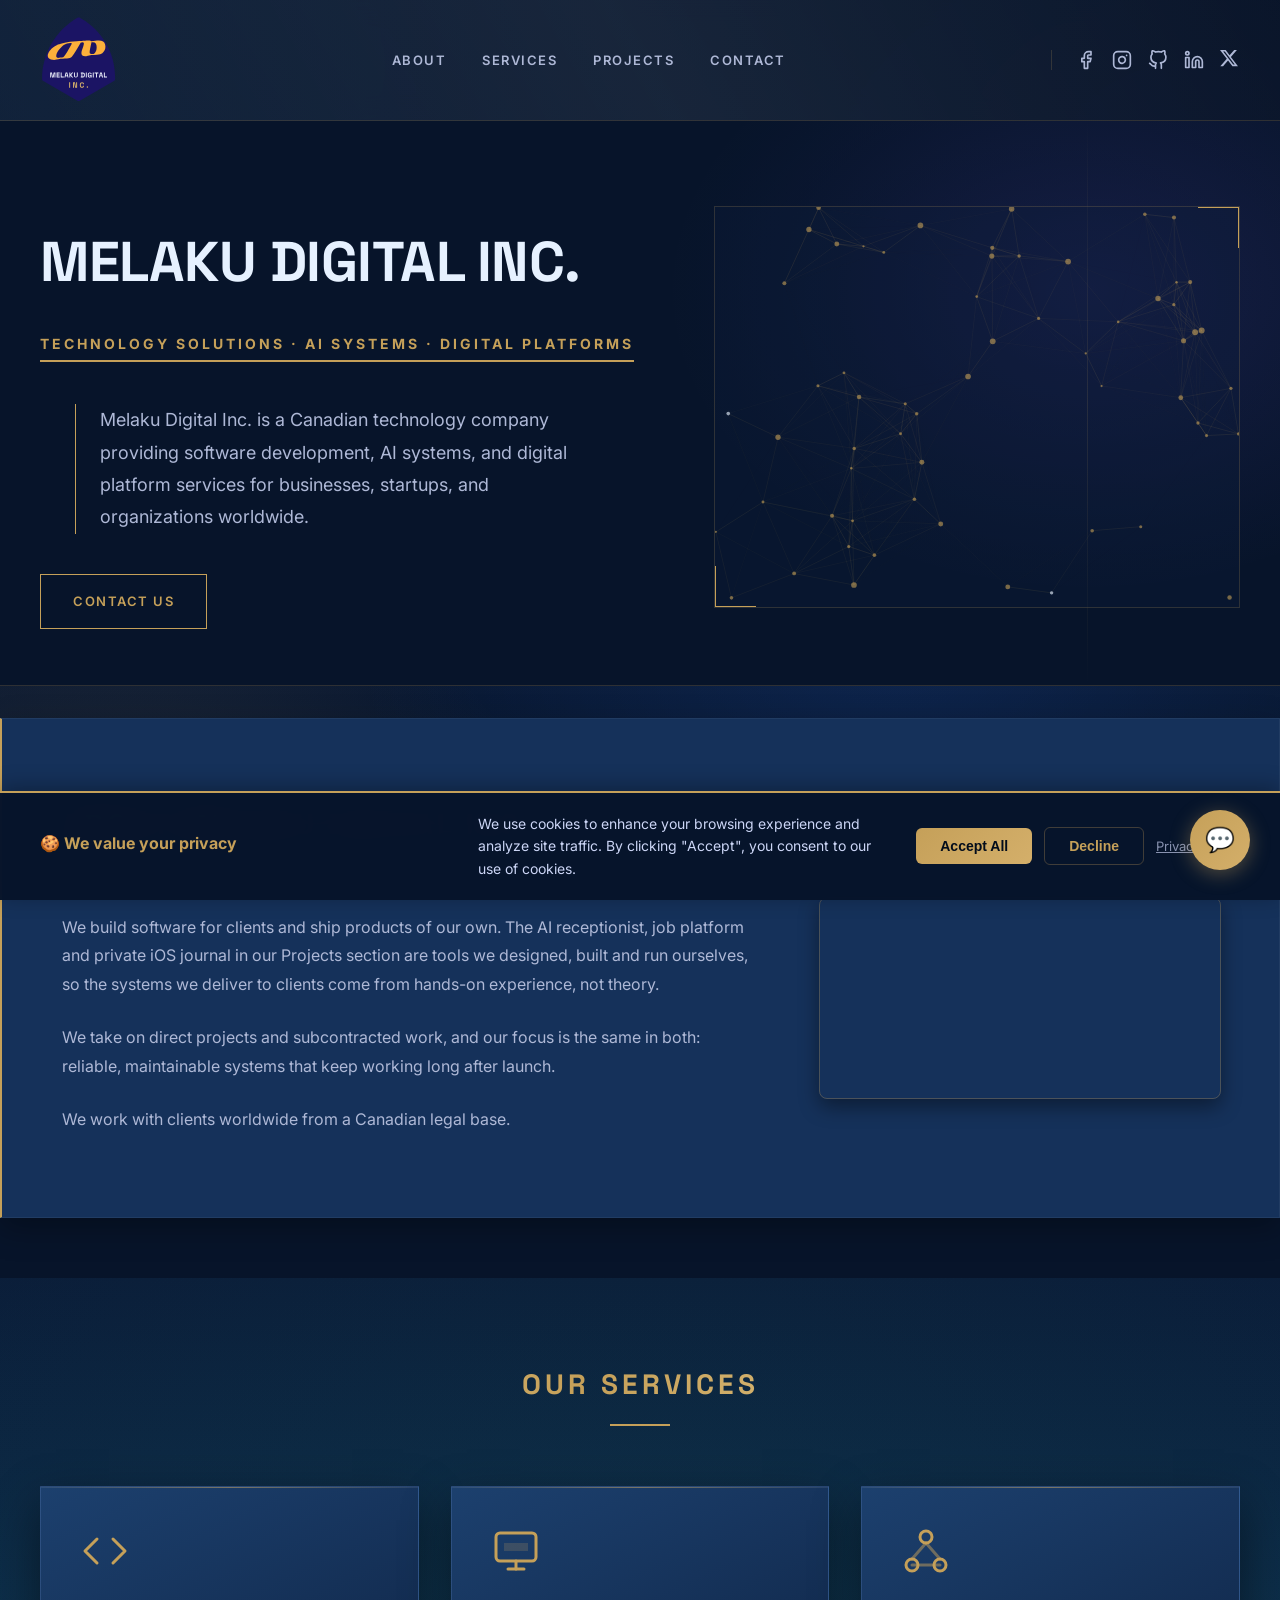
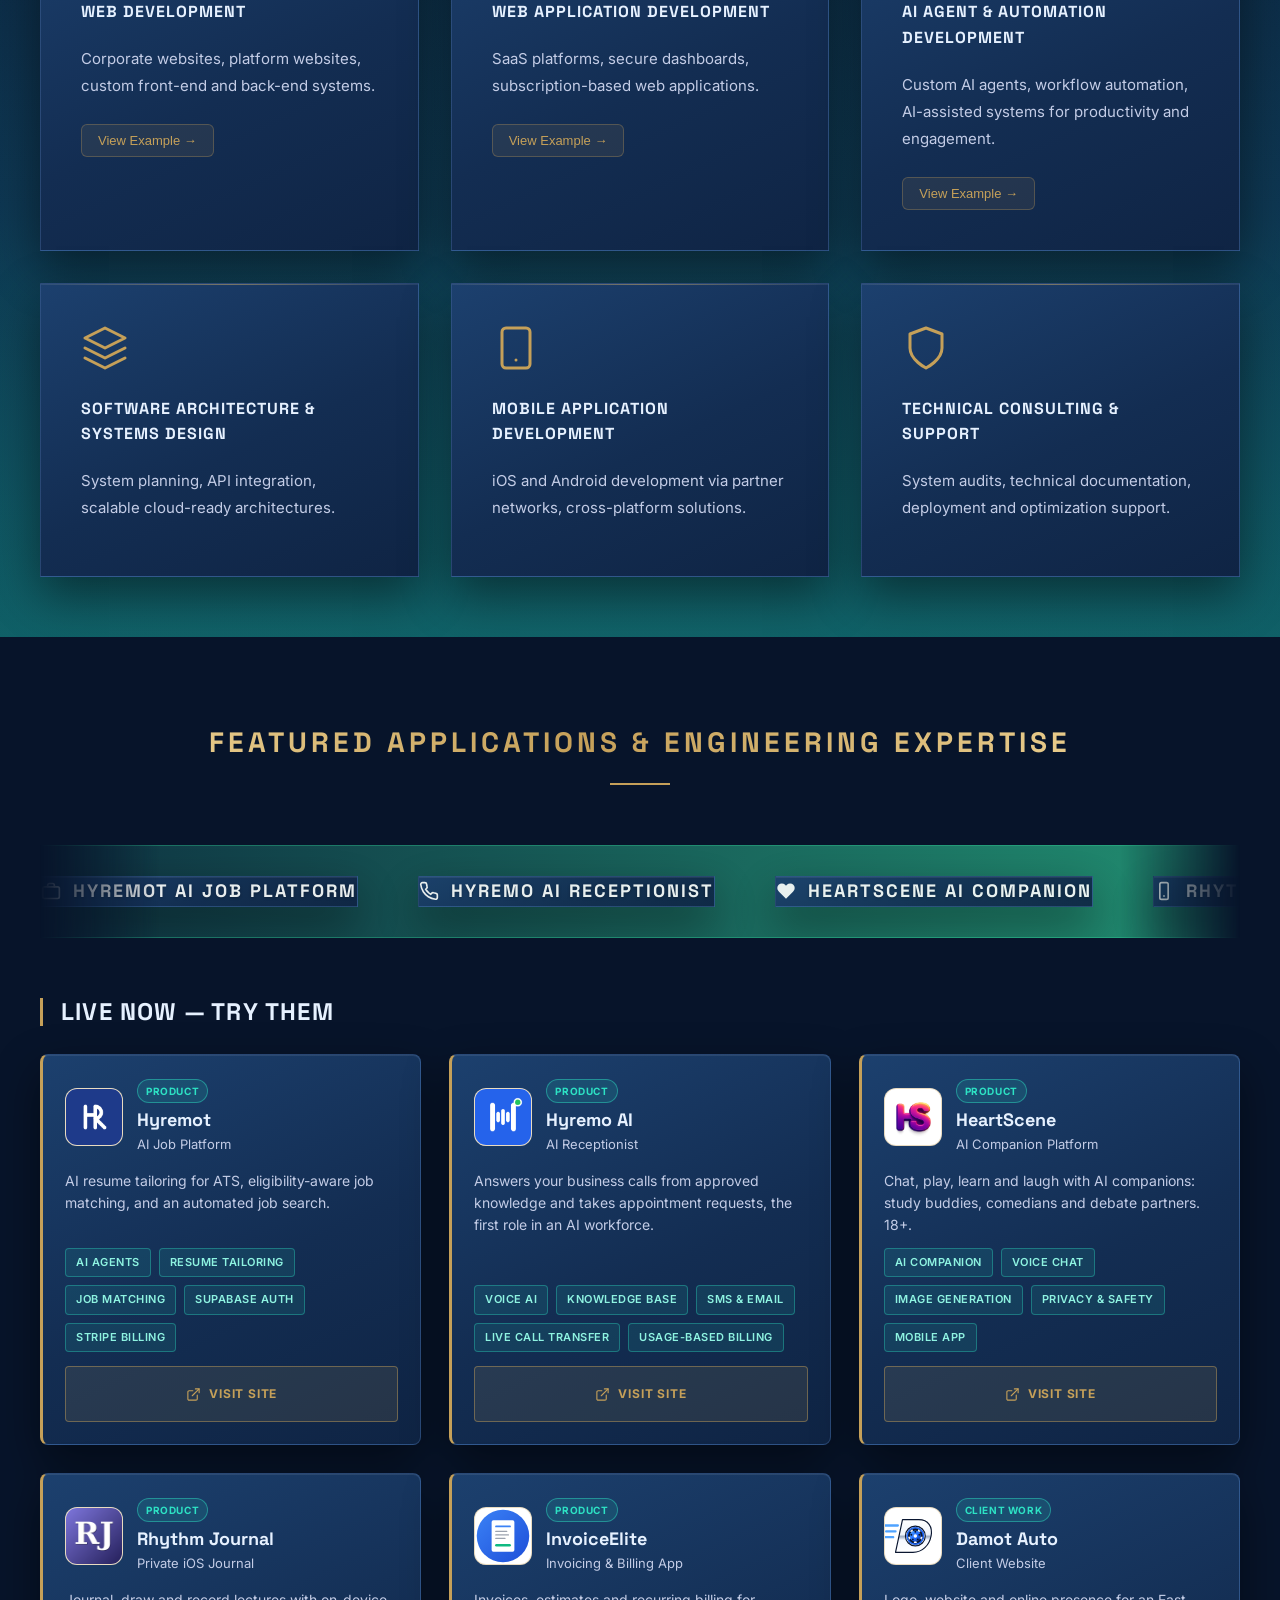
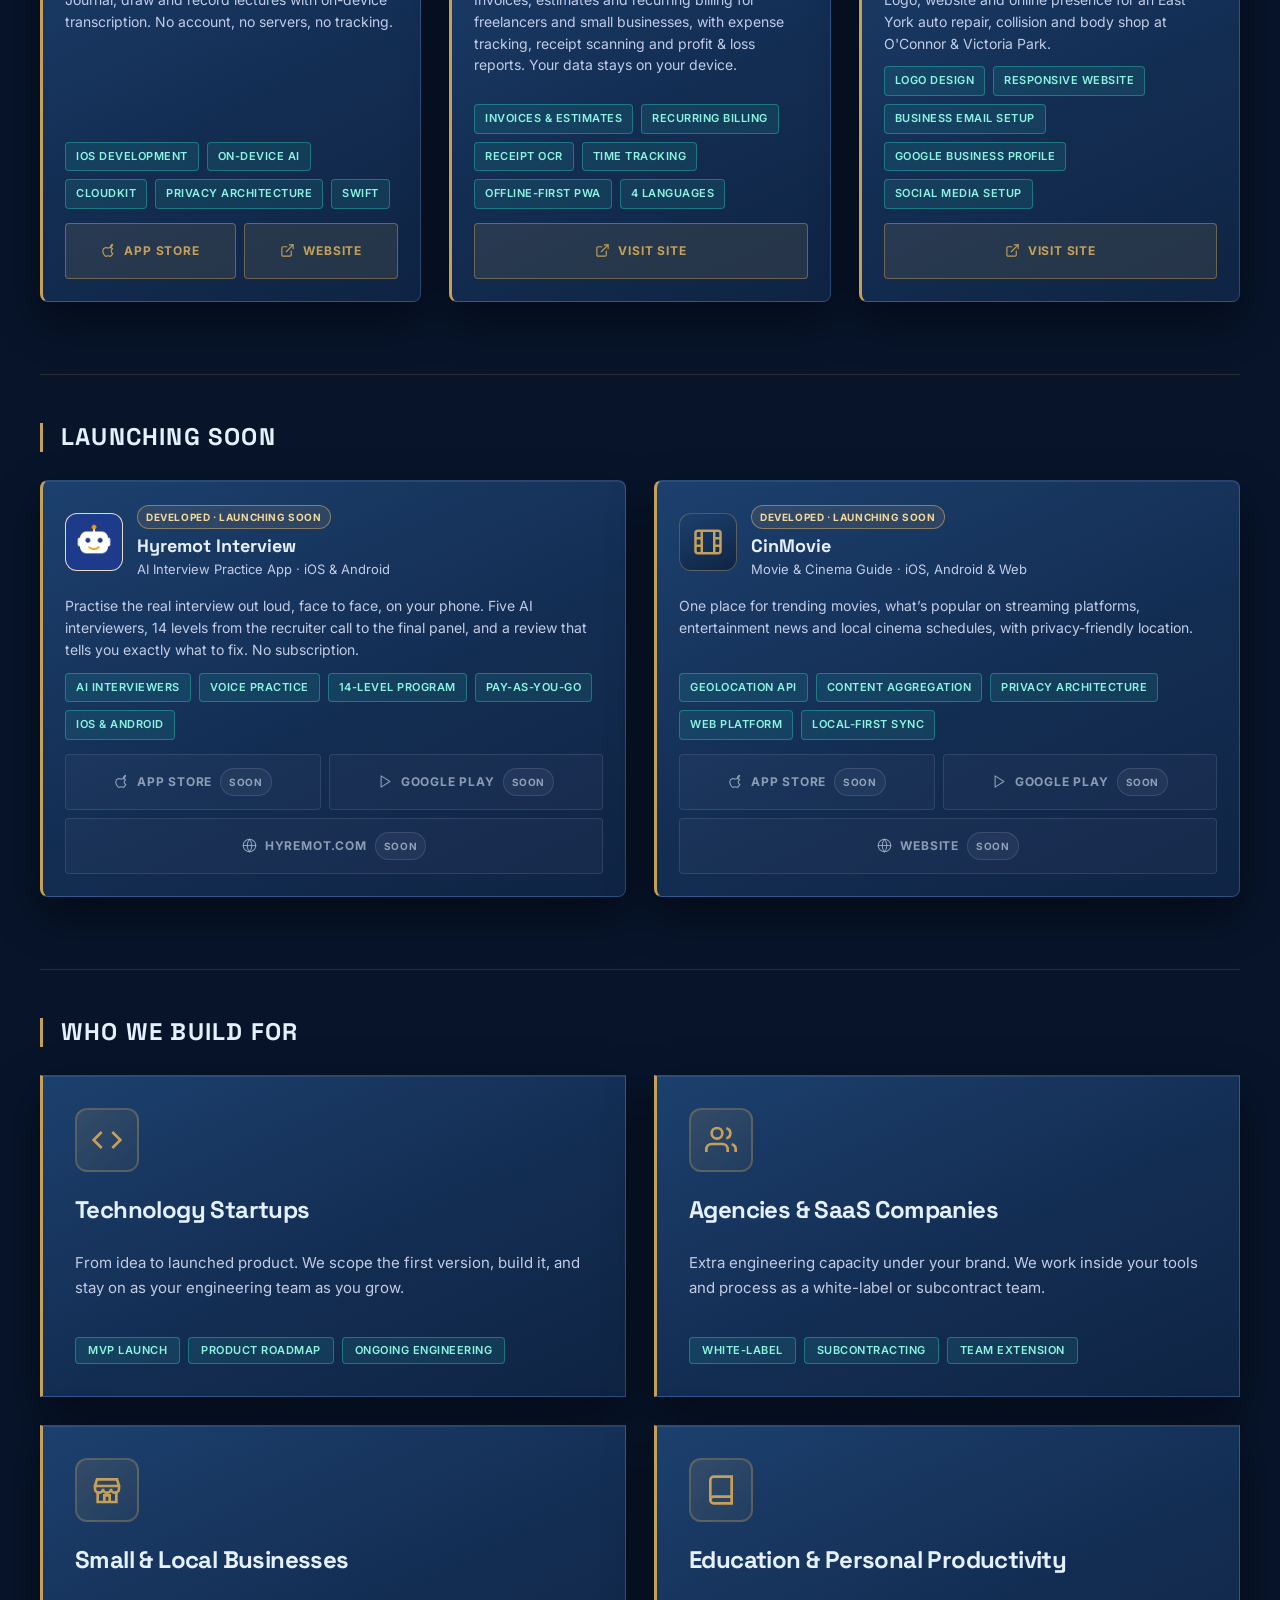
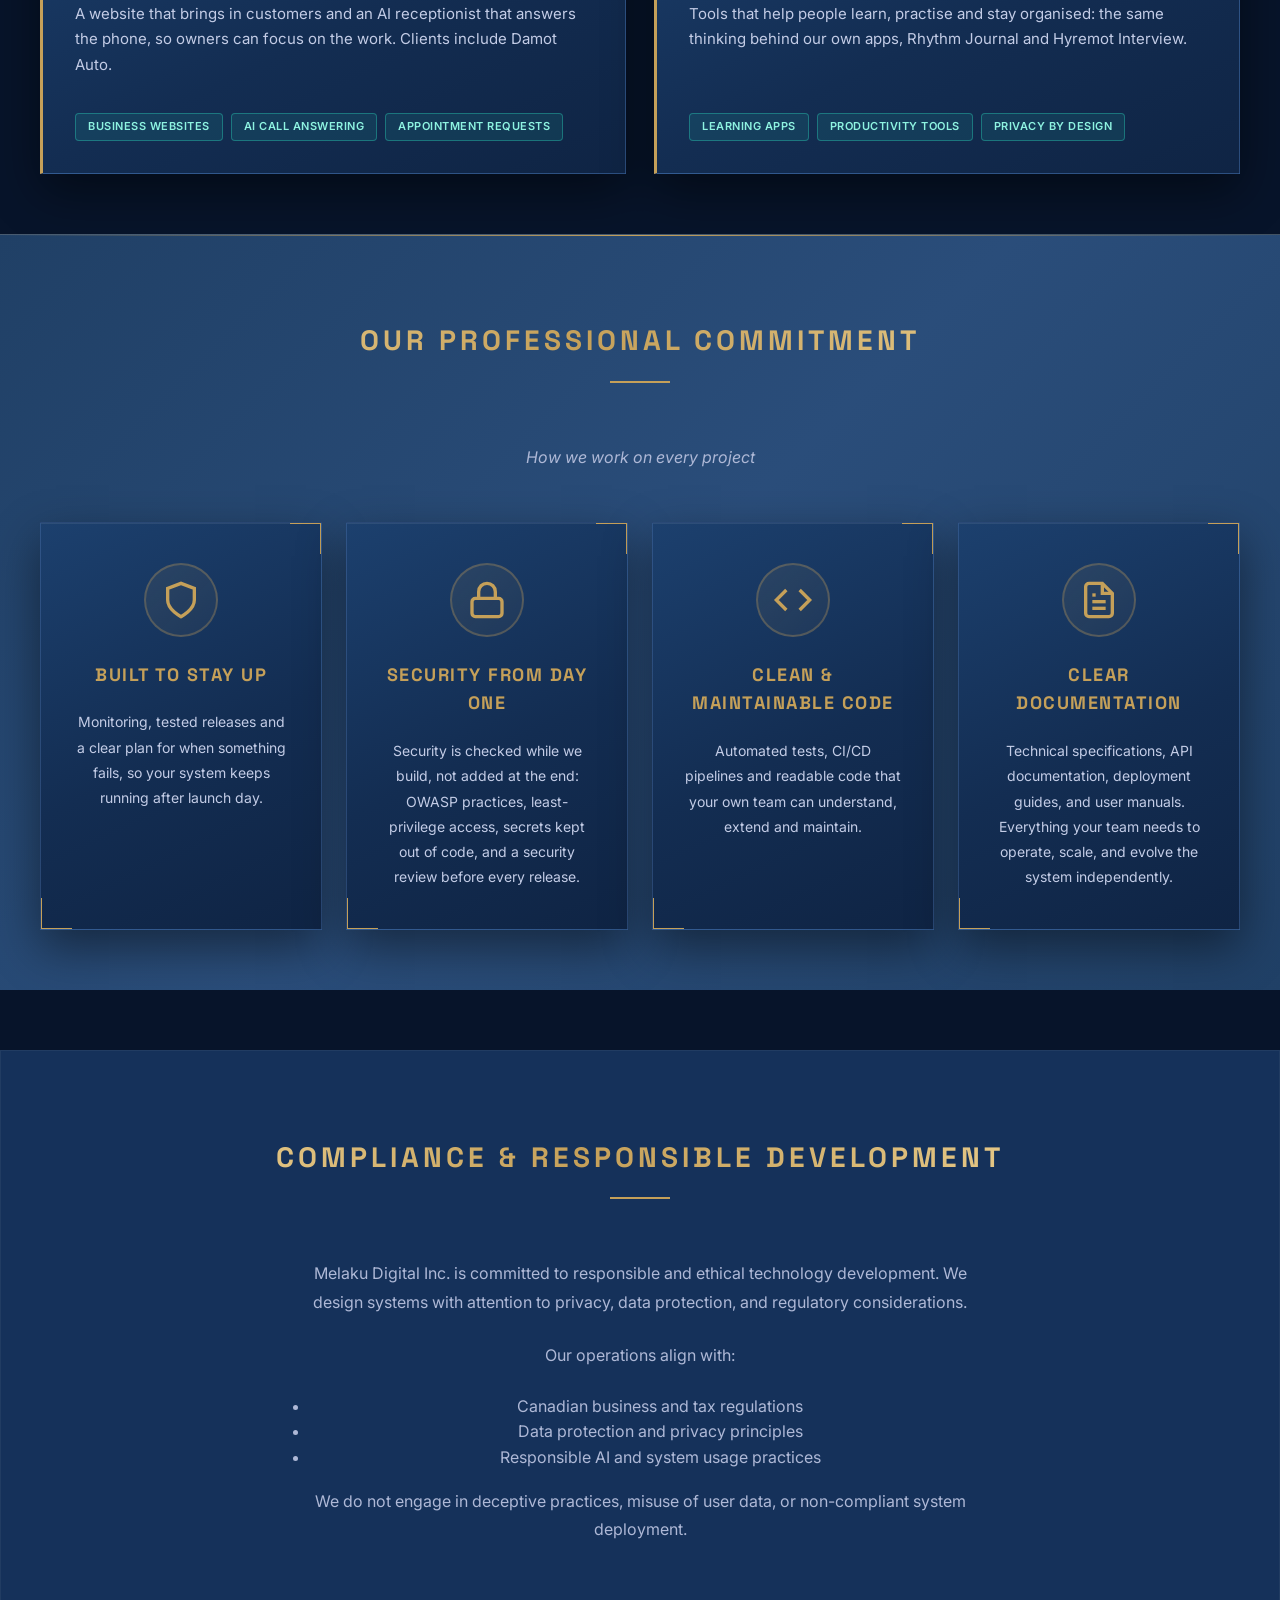
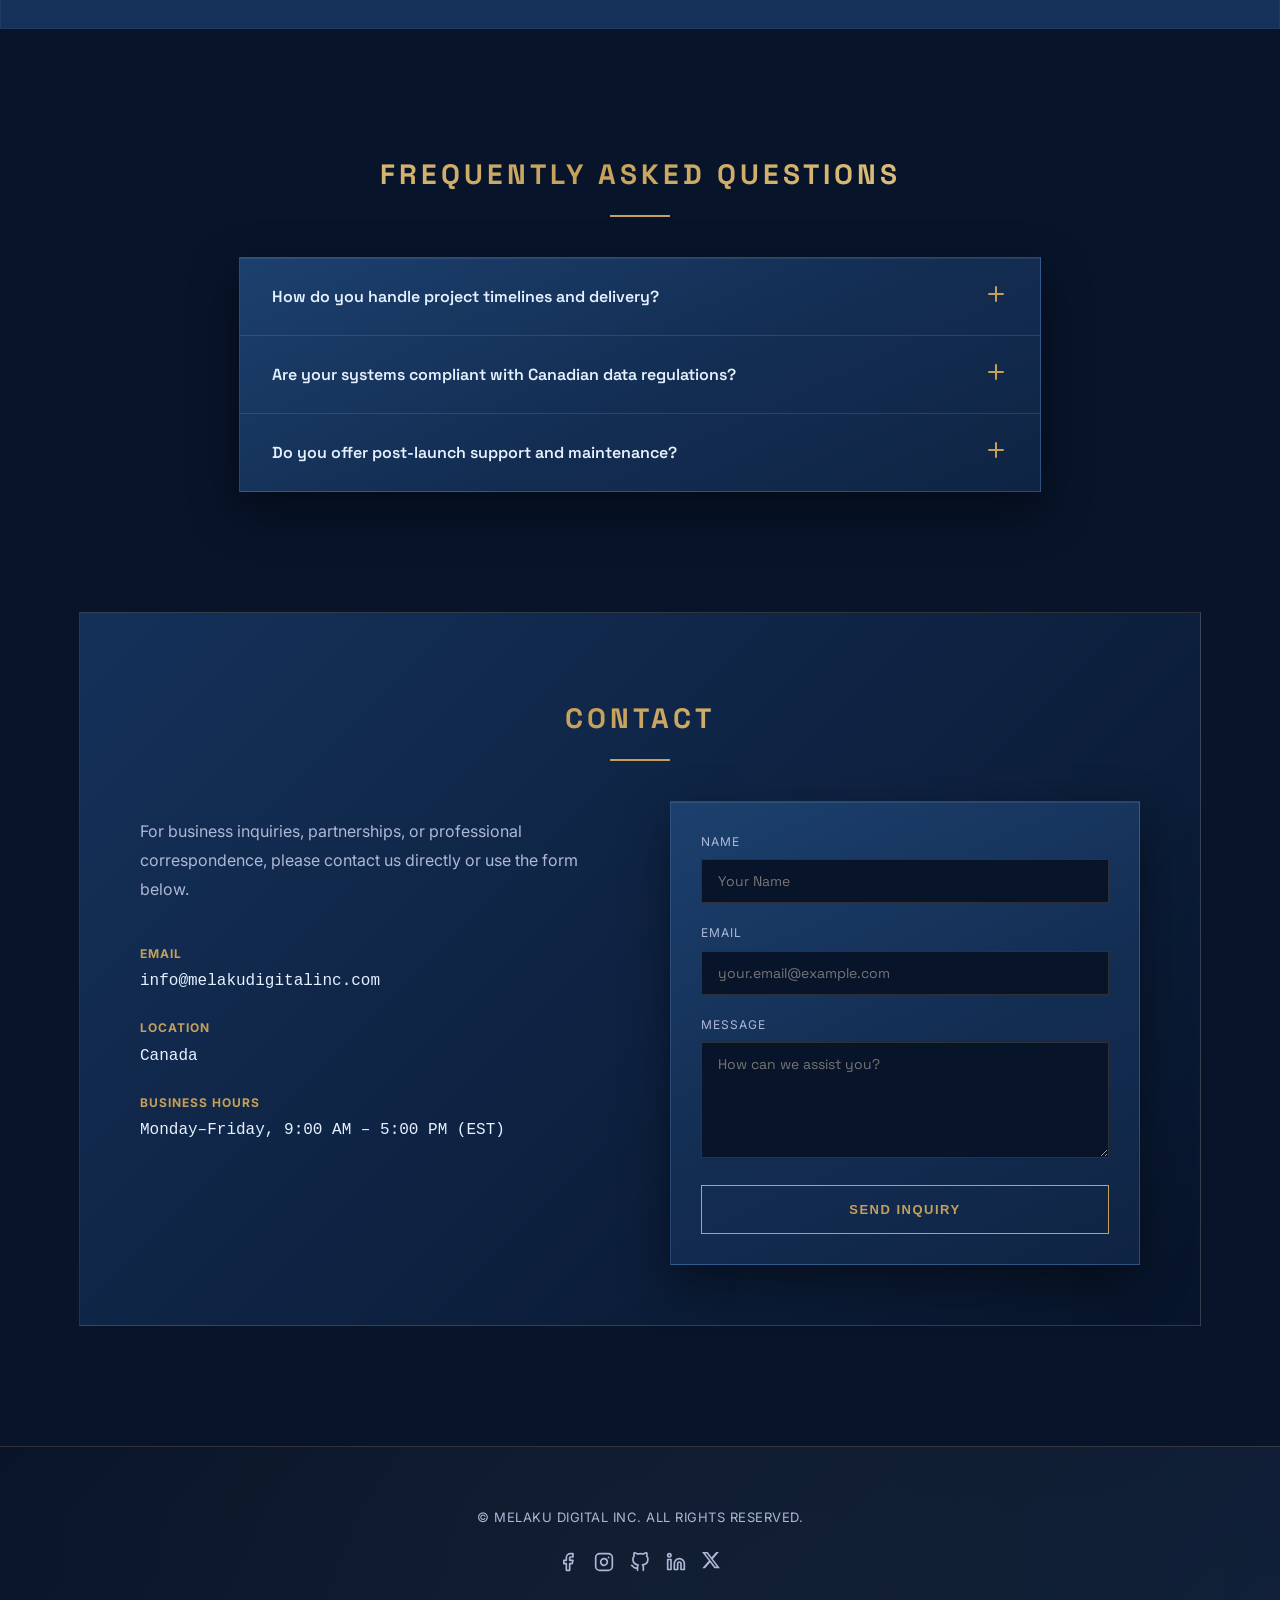
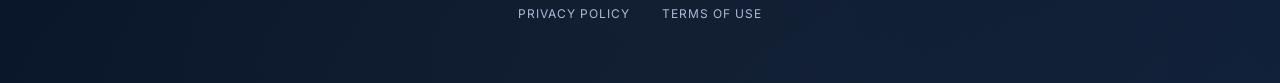
==== commit 0d8c88f0: "Move website chat to a server-side endpoint; stop loading config.js" ====
--- a/index.html
+++ b/index.html
@@ -1,327 +1,327 @@
-<!DOCTYPE html>
-<html lang="en">
-<head>
-    <!-- Auto-deployment test - Updated via GitHub webhook -->
-    <meta charset="UTF-8">
-    <meta name="viewport" content="width=device-width, initial-scale=1.0">
-    <title>Melaku Digital Inc. - AI-Powered Enterprise Solutions | Canadian Software Development</title>
-    <meta name="description" content="Canadian software company building websites, web applications, AI agents and mobile apps for clients, and running products of our own.">
-    <meta name="keywords" content="AI software development Canada, enterprise automation, PIPEDA compliant software, custom web applications, AI agents, Canadian tech company">
-    <meta name="author" content="Melaku Digital Inc.">
-    <meta name="robots" content="index, follow">
-    
-    <!-- Open Graph / Facebook -->
-    <meta property="og:type" content="website">
-    <meta property="og:url" content="https://melakudigital.com/">
-    <meta property="og:title" content="Melaku Digital Inc. - AI-Powered Enterprise Solutions">
-    <meta property="og:description" content="Canadian software company building websites, web apps, AI agents and mobile apps, for clients and as our own products.">
-    <meta property="og:image" content="https://melakudigital.com/assets/og-image.jpg">
-    
-    <!-- Twitter -->
-    <meta property="twitter:card" content="summary_large_image">
-    <meta property="twitter:url" content="https://melakudigital.com/">
-    <meta property="twitter:title" content="Melaku Digital Inc. - AI-Powered Enterprise Solutions">
-    <meta property="twitter:description" content="Canadian software company building websites, web apps, AI agents and mobile apps.">
-    <meta property="twitter:image" content="https://melakudigital.com/assets/og-image.jpg">
-    
-    <!-- Canonical URL -->
-    <link rel="canonical" href="https://melakudigital.com/">
-    
-    <link rel="preconnect" href="https://fonts.googleapis.com">
-    <link rel="preconnect" href="https://fonts.gstatic.com" crossorigin>
-    <link href="https://fonts.googleapis.com/css2?family=Space+Grotesk:wght@400;600;700;800&family=Inter:wght@400;500;600&display=swap" rel="stylesheet">
+<!DOCTYPE html>
+<html lang="en">
+<head>
+    <!-- Auto-deployment test - Updated via GitHub webhook -->
+    <meta charset="UTF-8">
+    <meta name="viewport" content="width=device-width, initial-scale=1.0">
+    <title>Melaku Digital Inc. - AI-Powered Enterprise Solutions | Canadian Software Development</title>
+    <meta name="description" content="Canadian software company building websites, web applications, AI agents and mobile apps for clients, and running products of our own.">
+    <meta name="keywords" content="AI software development Canada, enterprise automation, PIPEDA compliant software, custom web applications, AI agents, Canadian tech company">
+    <meta name="author" content="Melaku Digital Inc.">
+    <meta name="robots" content="index, follow">
+    
+    <!-- Open Graph / Facebook -->
+    <meta property="og:type" content="website">
+    <meta property="og:url" content="https://melakudigital.com/">
+    <meta property="og:title" content="Melaku Digital Inc. - AI-Powered Enterprise Solutions">
+    <meta property="og:description" content="Canadian software company building websites, web apps, AI agents and mobile apps, for clients and as our own products.">
+    <meta property="og:image" content="https://melakudigital.com/assets/og-image.jpg">
+    
+    <!-- Twitter -->
+    <meta property="twitter:card" content="summary_large_image">
+    <meta property="twitter:url" content="https://melakudigital.com/">
+    <meta property="twitter:title" content="Melaku Digital Inc. - AI-Powered Enterprise Solutions">
+    <meta property="twitter:description" content="Canadian software company building websites, web apps, AI agents and mobile apps.">
+    <meta property="twitter:image" content="https://melakudigital.com/assets/og-image.jpg">
+    
+    <!-- Canonical URL -->
+    <link rel="canonical" href="https://melakudigital.com/">
+    
+    <link rel="preconnect" href="https://fonts.googleapis.com">
+    <link rel="preconnect" href="https://fonts.gstatic.com" crossorigin>
+    <link href="https://fonts.googleapis.com/css2?family=Space+Grotesk:wght@400;600;700;800&family=Inter:wght@400;500;600&display=swap" rel="stylesheet">
     <link rel="icon" href="favicon.ico" sizes="any">
     <link rel="icon" type="image/png" sizes="32x32" href="assets/icons/logo/png/favicon-32.png">
     <link rel="icon" type="image/svg+xml" href="assets/icons/logo/svg/melaku-digital-icon.svg">
     <link rel="apple-touch-icon" href="assets/icons/logo/png/apple-touch-icon.png">
-    <link rel="stylesheet" href="css/style.css?v=20261115">
-    
-    <!-- Schema.org JSON-LD -->
-    <script type="application/ld+json">
-    {
-      "@context": "https://schema.org",
-      "@type": "Organization",
-      "name": "Melaku Digital Inc.",
-      "url": "https://melakudigital.com",
-      "logo": "https://melakudigital.com/assets/icons/logo/png/melaku-digital-logo-A-on-dark-512.png",
-      "description": "Canadian software company building websites, web applications, AI agents and mobile apps",
-      "address": {
-        "@type": "PostalAddress",
-        "addressCountry": "CA"
-      },
-      "contactPoint": {
-        "@type": "ContactPoint",
-        "email": "info@melakudigitalinc.com",
-        "contactType": "Customer Service"
-      },
+    <link rel="stylesheet" href="css/style.css?v=20261115">
+    
+    <!-- Schema.org JSON-LD -->
+    <script type="application/ld+json">
+    {
+      "@context": "https://schema.org",
+      "@type": "Organization",
+      "name": "Melaku Digital Inc.",
+      "url": "https://melakudigital.com",
+      "logo": "https://melakudigital.com/assets/icons/logo/png/melaku-digital-logo-A-on-dark-512.png",
+      "description": "Canadian software company building websites, web applications, AI agents and mobile apps",
+      "address": {
+        "@type": "PostalAddress",
+        "addressCountry": "CA"
+      },
+      "contactPoint": {
+        "@type": "ContactPoint",
+        "email": "info@melakudigitalinc.com",
+        "contactType": "Customer Service"
+      },
       "sameAs": [
         "https://www.linkedin.com/in/etefworkie-melaku-a902a7146/",
         "https://www.facebook.com/melakunet/",
         "https://www.instagram.com/melakudigital/",
         "https://x.com/ArtGizie75405",
         "https://github.com/melaku-digital-inc"
-      ]
-    }
-    </script>
-</head>
-<body>
-    <!-- Scroll Progress Bar -->
-    <div class="scroll-progress-bar" id="scrollProgress"></div>
-    
-    <!-- Phase 13: Cookie Consent Banner -->
-    <div class="cookie-consent" id="cookieConsent">
-        <div class="cookie-content">
-            <p><strong>🍪 We value your privacy</strong></p>
-            <p>We use cookies to enhance your browsing experience and analyze site traffic. By clicking "Accept", you consent to our use of cookies.</p>
-            <div class="cookie-actions">
-                <button class="cookie-btn cookie-accept" id="cookieAccept">Accept All</button>
-                <button class="cookie-btn cookie-decline" id="cookieDecline">Decline</button>
-                <a href="#" class="cookie-link">Privacy Policy</a>
-            </div>
-        </div>
-    </div>
-    
-    <header id="nav">
-        <div class="container">
-            <a href="#" class="logo-link">
-                <img src="assets/icons/logo/svg/melaku-digital-logo-A-on-dark.svg" alt="Melaku Digital Inc." class="logo-img">
-            </a>
-            <nav>
-                <a href="#about">About</a>
-                <a href="#services">Services</a>
-                <a href="#projects">Projects</a>
-                <a href="#contact">Contact</a>
-            </nav>
-            <div class="social-icons header-social">
-                <a href="https://www.facebook.com/melakunet/" target="_blank" rel="noopener noreferrer" aria-label="Melaku Digital on Facebook (opens in a new tab)"><svg xmlns="http://www.w3.org/2000/svg" width="20" height="20" viewBox="0 0 24 24" fill="none" stroke="currentColor" stroke-width="2" stroke-linecap="round" stroke-linejoin="round" class="feather feather-facebook"><path d="M18 2h-3a5 5 0 0 0-5 5v3H7v4h3v8h4v-8h3l1-4h-4V7a1 1 0 0 1 1-1h3z"></path></svg></a>
-                <a href="https://www.instagram.com/melakudigital/" target="_blank" rel="noopener noreferrer" aria-label="Melaku Digital on Instagram (opens in a new tab)"><svg xmlns="http://www.w3.org/2000/svg" width="20" height="20" viewBox="0 0 24 24" fill="none" stroke="currentColor" stroke-width="2" stroke-linecap="round" stroke-linejoin="round" class="feather feather-instagram"><rect x="2" y="2" width="20" height="20" rx="5" ry="5"></rect><path d="M16 11.37A4 4 0 1 1 12.63 8 4 4 0 0 1 16 11.37z"></path><line x1="17.5" y1="6.5" x2="17.51" y2="6.5"></line></svg></a>
-                <a href="https://github.com/melaku-digital-inc" target="_blank" rel="noopener noreferrer" aria-label="Melaku Digital on GitHub (opens in a new tab)"><svg xmlns="http://www.w3.org/2000/svg" width="20" height="20" viewBox="0 0 24 24" fill="none" stroke="currentColor" stroke-width="2" stroke-linecap="round" stroke-linejoin="round" class="feather feather-github"><path d="M9 19c-5 1.5-5-2.5-7-3m14 6v-3.87a3.37 3.37 0 0 0-.94-2.61c3.14-.35 6.44-1.54 6.44-7A5.44 5.44 0 0 0 20 4.77 5.07 5.07 0 0 0 19.91 1S18.73.65 16 2.48a13.38 13.38 0 0 0-7 0C6.27.65 5.09 1 5.09 1A5.07 5.07 0 0 0 5 4.77a5.44 5.44 0 0 0-1.5 3.78c0 5.42 3.3 6.61 6.44 7A3.37 3.37 0 0 0 9 18.13V22"></path></svg></a>
-                <a href="https://www.linkedin.com/in/etefworkie-melaku-a902a7146/" target="_blank" rel="noopener noreferrer" aria-label="Melaku Digital on LinkedIn (opens in a new tab)"><svg xmlns="http://www.w3.org/2000/svg" width="20" height="20" viewBox="0 0 24 24" fill="none" stroke="currentColor" stroke-width="2" stroke-linecap="round" stroke-linejoin="round" class="feather feather-linkedin"><path d="M16 8a6 6 0 0 1 6 6v7h-4v-7a2 2 0 0 0-2-2 2 2 0 0 0-2 2v7h-4v-7a6 6 0 0 1 6-6z"></path><rect x="2" y="9" width="4" height="12"></rect><circle cx="4" cy="4" r="2"></circle></svg></a>
-                <a href="https://x.com/ArtGizie75405" target="_blank" rel="noopener noreferrer" aria-label="Melaku Digital on X (opens in a new tab)"><svg xmlns="http://www.w3.org/2000/svg" width="20" height="20" viewBox="0 0 24 24" fill="none" stroke="currentColor" stroke-width="2" stroke-linecap="round" stroke-linejoin="round"><path d="M4 4l11.733 16h8.08L12.08 4h-8.08zM4 20l6.768-9.02 5.08 7.02h8.152l-9.52-12.28-4.88 5.28z" style="display:none"></path><path d="M16.99 0H20.298L13.071 8.26L21.573 19.5H14.883L9.644 12.648L3.65 19.5H0.339L8.147 10.575L0 0H6.853L11.528 6.182L16.99 0ZM15.829 17.52H17.662L5.753 1.76H3.784L15.829 17.52Z" fill="currentColor" stroke="none"></path></svg></a>
-            </div>
-        </div>
-    </header>
-
-    <section id="hero">
-        <!-- Video Background -->
-        <div class="hero-video-background" id="videoBackground">
-            <video autoplay muted loop playsinline id="heroVideo">
-                <source src="assets/videos/MDI-Hero.mp4" type="video/mp4">
-            </video>
-            <div class="video-overlay"></div>
-        </div>
-        
-        <div class="container">
-            <div class="hero-content">
-                <div class="hero-text">
-                    <h1>Melaku Digital Inc.</h1>
-                    <p class="tagline">Technology Solutions · AI Systems · Digital Platforms</p>
-                    <p class="statement">Melaku Digital Inc. is a Canadian technology company providing software development, AI systems, and digital platform services for businesses, startups, and organizations worldwide.</p>
-                    <a href="#contact" class="cta-button">Contact Us</a>
-                </div>
-                <div class="hero-visual">
-                    <canvas id="hero-canvas"></canvas>
-                </div>
-            </div>
-        </div>
-    </section>
-
-    <section id="about">
-        <div class="container">
-            <h2>About Melaku Digital Inc.</h2>
-            <div class="about-content">
-                <div class="about-text">
-                    <p>We build software for clients and ship products of our own. The AI receptionist, job platform and private iOS journal in our Projects section are tools we designed, built and run ourselves, so the systems we deliver to clients come from hands-on experience, not theory.</p>
-                    <p>We take on direct projects and subcontracted work, and our focus is the same in both: reliable, maintainable systems that keep working long after launch.</p>
-                    <p>We work with clients worldwide from a Canadian legal base.</p>
-                </div>
-                <div class="about-video">
-                    <video autoplay muted loop playsinline>
-                        <source src="assets/videos/middle.mp4" type="video/mp4">
-                    </video>
-                </div>
-            </div>
-        </div>
-    </section>
-
-    <section id="services">
-        <div class="container">
-            <h2 class="scroll-fade">Our Services</h2>
-            <div class="services-grid">
-                <div class="service-card scroll-animate">
-                    <div class="service-icon anim-web-dev">
-                        <svg viewBox="0 0 24 24"><polyline points="16 18 22 12 16 6"></polyline><polyline points="8 6 2 12 8 18"></polyline></svg>
-                    </div>
-                    <h3>Web Development</h3>
-                    <p>Corporate websites, platform websites, custom front-end and back-end systems.</p>
-                    <button class="demo-toggle" data-demo="web-dev">View Example →</button>
-                    <div class="demo-content" id="demo-web-dev">
-                        <p style="color: rgba(204, 214, 246, 0.85); font-size: 14px; line-height: 1.6; margin: 0;">
+      ]
+    }
+    </script>
+</head>
+<body>
+    <!-- Scroll Progress Bar -->
+    <div class="scroll-progress-bar" id="scrollProgress"></div>
+    
+    <!-- Phase 13: Cookie Consent Banner -->
+    <div class="cookie-consent" id="cookieConsent">
+        <div class="cookie-content">
+            <p><strong>🍪 We value your privacy</strong></p>
+            <p>We use cookies to enhance your browsing experience and analyze site traffic. By clicking "Accept", you consent to our use of cookies.</p>
+            <div class="cookie-actions">
+                <button class="cookie-btn cookie-accept" id="cookieAccept">Accept All</button>
+                <button class="cookie-btn cookie-decline" id="cookieDecline">Decline</button>
+                <a href="#" class="cookie-link">Privacy Policy</a>
+            </div>
+        </div>
+    </div>
+    
+    <header id="nav">
+        <div class="container">
+            <a href="#" class="logo-link">
+                <img src="assets/icons/logo/svg/melaku-digital-logo-A-on-dark.svg" alt="Melaku Digital Inc." class="logo-img">
+            </a>
+            <nav>
+                <a href="#about">About</a>
+                <a href="#services">Services</a>
+                <a href="#projects">Projects</a>
+                <a href="#contact">Contact</a>
+            </nav>
+            <div class="social-icons header-social">
+                <a href="https://www.facebook.com/melakunet/" target="_blank" rel="noopener noreferrer" aria-label="Melaku Digital on Facebook (opens in a new tab)"><svg xmlns="http://www.w3.org/2000/svg" width="20" height="20" viewBox="0 0 24 24" fill="none" stroke="currentColor" stroke-width="2" stroke-linecap="round" stroke-linejoin="round" class="feather feather-facebook"><path d="M18 2h-3a5 5 0 0 0-5 5v3H7v4h3v8h4v-8h3l1-4h-4V7a1 1 0 0 1 1-1h3z"></path></svg></a>
+                <a href="https://www.instagram.com/melakudigital/" target="_blank" rel="noopener noreferrer" aria-label="Melaku Digital on Instagram (opens in a new tab)"><svg xmlns="http://www.w3.org/2000/svg" width="20" height="20" viewBox="0 0 24 24" fill="none" stroke="currentColor" stroke-width="2" stroke-linecap="round" stroke-linejoin="round" class="feather feather-instagram"><rect x="2" y="2" width="20" height="20" rx="5" ry="5"></rect><path d="M16 11.37A4 4 0 1 1 12.63 8 4 4 0 0 1 16 11.37z"></path><line x1="17.5" y1="6.5" x2="17.51" y2="6.5"></line></svg></a>
+                <a href="https://github.com/melaku-digital-inc" target="_blank" rel="noopener noreferrer" aria-label="Melaku Digital on GitHub (opens in a new tab)"><svg xmlns="http://www.w3.org/2000/svg" width="20" height="20" viewBox="0 0 24 24" fill="none" stroke="currentColor" stroke-width="2" stroke-linecap="round" stroke-linejoin="round" class="feather feather-github"><path d="M9 19c-5 1.5-5-2.5-7-3m14 6v-3.87a3.37 3.37 0 0 0-.94-2.61c3.14-.35 6.44-1.54 6.44-7A5.44 5.44 0 0 0 20 4.77 5.07 5.07 0 0 0 19.91 1S18.73.65 16 2.48a13.38 13.38 0 0 0-7 0C6.27.65 5.09 1 5.09 1A5.07 5.07 0 0 0 5 4.77a5.44 5.44 0 0 0-1.5 3.78c0 5.42 3.3 6.61 6.44 7A3.37 3.37 0 0 0 9 18.13V22"></path></svg></a>
+                <a href="https://www.linkedin.com/in/etefworkie-melaku-a902a7146/" target="_blank" rel="noopener noreferrer" aria-label="Melaku Digital on LinkedIn (opens in a new tab)"><svg xmlns="http://www.w3.org/2000/svg" width="20" height="20" viewBox="0 0 24 24" fill="none" stroke="currentColor" stroke-width="2" stroke-linecap="round" stroke-linejoin="round" class="feather feather-linkedin"><path d="M16 8a6 6 0 0 1 6 6v7h-4v-7a2 2 0 0 0-2-2 2 2 0 0 0-2 2v7h-4v-7a6 6 0 0 1 6-6z"></path><rect x="2" y="9" width="4" height="12"></rect><circle cx="4" cy="4" r="2"></circle></svg></a>
+                <a href="https://x.com/ArtGizie75405" target="_blank" rel="noopener noreferrer" aria-label="Melaku Digital on X (opens in a new tab)"><svg xmlns="http://www.w3.org/2000/svg" width="20" height="20" viewBox="0 0 24 24" fill="none" stroke="currentColor" stroke-width="2" stroke-linecap="round" stroke-linejoin="round"><path d="M4 4l11.733 16h8.08L12.08 4h-8.08zM4 20l6.768-9.02 5.08 7.02h8.152l-9.52-12.28-4.88 5.28z" style="display:none"></path><path d="M16.99 0H20.298L13.071 8.26L21.573 19.5H14.883L9.644 12.648L3.65 19.5H0.339L8.147 10.575L0 0H6.853L11.528 6.182L16.99 0ZM15.829 17.52H17.662L5.753 1.76H3.784L15.829 17.52Z" fill="currentColor" stroke="none"></path></svg></a>
+            </div>
+        </div>
+    </header>
+
+    <section id="hero">
+        <!-- Video Background -->
+        <div class="hero-video-background" id="videoBackground">
+            <video autoplay muted loop playsinline id="heroVideo">
+                <source src="assets/videos/MDI-Hero.mp4" type="video/mp4">
+            </video>
+            <div class="video-overlay"></div>
+        </div>
+        
+        <div class="container">
+            <div class="hero-content">
+                <div class="hero-text">
+                    <h1>Melaku Digital Inc.</h1>
+                    <p class="tagline">Technology Solutions · AI Systems · Digital Platforms</p>
+                    <p class="statement">Melaku Digital Inc. is a Canadian technology company providing software development, AI systems, and digital platform services for businesses, startups, and organizations worldwide.</p>
+                    <a href="#contact" class="cta-button">Contact Us</a>
+                </div>
+                <div class="hero-visual">
+                    <canvas id="hero-canvas"></canvas>
+                </div>
+            </div>
+        </div>
+    </section>
+
+    <section id="about">
+        <div class="container">
+            <h2>About Melaku Digital Inc.</h2>
+            <div class="about-content">
+                <div class="about-text">
+                    <p>We build software for clients and ship products of our own. The AI receptionist, job platform and private iOS journal in our Projects section are tools we designed, built and run ourselves, so the systems we deliver to clients come from hands-on experience, not theory.</p>
+                    <p>We take on direct projects and subcontracted work, and our focus is the same in both: reliable, maintainable systems that keep working long after launch.</p>
+                    <p>We work with clients worldwide from a Canadian legal base.</p>
+                </div>
+                <div class="about-video">
+                    <video autoplay muted loop playsinline>
+                        <source src="assets/videos/middle.mp4" type="video/mp4">
+                    </video>
+                </div>
+            </div>
+        </div>
+    </section>
+
+    <section id="services">
+        <div class="container">
+            <h2 class="scroll-fade">Our Services</h2>
+            <div class="services-grid">
+                <div class="service-card scroll-animate">
+                    <div class="service-icon anim-web-dev">
+                        <svg viewBox="0 0 24 24"><polyline points="16 18 22 12 16 6"></polyline><polyline points="8 6 2 12 8 18"></polyline></svg>
+                    </div>
+                    <h3>Web Development</h3>
+                    <p>Corporate websites, platform websites, custom front-end and back-end systems.</p>
+                    <button class="demo-toggle" data-demo="web-dev">View Example →</button>
+                    <div class="demo-content" id="demo-web-dev">
+                        <p style="color: rgba(204, 214, 246, 0.85); font-size: 14px; line-height: 1.6; margin: 0;">
                             <strong style="color: #C5A059; display: block; margin-bottom: 8px;">Damot Auto &mdash; Client Website</strong>
-                            Designed the logo and a mobile-first website for an East York auto repair, collision and body shop, so customers can see the services and call or visit quickly.
-                        </p>
-                    </div>
-                </div>
-                <div class="service-card scroll-animate">
-                    <div class="service-icon anim-app-dev">
-                        <svg viewBox="0 0 24 24"><rect x="2" y="3" width="20" height="14" rx="2" ry="2"></rect><line x1="8" y1="21" x2="16" y2="21"></line><line x1="12" y1="17" x2="12" y2="21"></line><rect x="6" y="8" width="12" height="4" fill="rgba(197, 160, 89, 0.2)" stroke="none"></rect></svg>
-                    </div>
-                    <h3>Web Application Development</h3>
-                    <p>SaaS platforms, secure dashboards, subscription-based web applications.</p>
-                    <button class="demo-toggle" data-demo="app-dev">View Example →</button>
-                    <div class="demo-content" id="demo-app-dev">
-                        <p style="color: rgba(204, 214, 246, 0.85); font-size: 14px; line-height: 1.6; margin: 0;">
+                            Designed the logo and a mobile-first website for an East York auto repair, collision and body shop, so customers can see the services and call or visit quickly.
+                        </p>
+                    </div>
+                </div>
+                <div class="service-card scroll-animate">
+                    <div class="service-icon anim-app-dev">
+                        <svg viewBox="0 0 24 24"><rect x="2" y="3" width="20" height="14" rx="2" ry="2"></rect><line x1="8" y1="21" x2="16" y2="21"></line><line x1="12" y1="17" x2="12" y2="21"></line><rect x="6" y="8" width="12" height="4" fill="rgba(197, 160, 89, 0.2)" stroke="none"></rect></svg>
+                    </div>
+                    <h3>Web Application Development</h3>
+                    <p>SaaS platforms, secure dashboards, subscription-based web applications.</p>
+                    <button class="demo-toggle" data-demo="app-dev">View Example →</button>
+                    <div class="demo-content" id="demo-app-dev">
+                        <p style="color: rgba(204, 214, 246, 0.85); font-size: 14px; line-height: 1.6; margin: 0;">
                             <strong style="color: #C5A059; display: block; margin-bottom: 8px;">Hyremot &mdash; AI Job Platform</strong>
-                            A subscription web app that tailors resumes for applicant tracking systems, matches people to jobs they are eligible for and automates the job search, with secure accounts and billing.
-                        </p>
-                    </div>
-                </div>
-                <div class="service-card scroll-animate">
-                    <div class="service-icon anim-ai">
-                        <svg viewBox="0 0 24 24"><circle cx="12" cy="5" r="3"></circle><circle cx="5" cy="19" r="3"></circle><circle cx="19" cy="19" r="3"></circle><line x1="12" y1="8" x2="5" y2="16"></line><line x1="12" y1="8" x2="19" y2="16"></line><line x1="5" y1="19" x2="19" y2="19"></line></svg>
-                    </div>
-                    <h3>AI Agent & Automation Development</h3>
-                    <p>Custom AI agents, workflow automation, AI-assisted systems for productivity and engagement.</p>
-                    <button class="demo-toggle" data-demo="ai-dev">View Example →</button>
-                    <div class="demo-content" id="demo-ai-dev">
-                        <p style="color: rgba(204, 214, 246, 0.85); font-size: 14px; line-height: 1.6; margin: 0;">
+                            A subscription web app that tailors resumes for applicant tracking systems, matches people to jobs they are eligible for and automates the job search, with secure accounts and billing.
+                        </p>
+                    </div>
+                </div>
+                <div class="service-card scroll-animate">
+                    <div class="service-icon anim-ai">
+                        <svg viewBox="0 0 24 24"><circle cx="12" cy="5" r="3"></circle><circle cx="5" cy="19" r="3"></circle><circle cx="19" cy="19" r="3"></circle><line x1="12" y1="8" x2="5" y2="16"></line><line x1="12" y1="8" x2="19" y2="16"></line><line x1="5" y1="19" x2="19" y2="19"></line></svg>
+                    </div>
+                    <h3>AI Agent & Automation Development</h3>
+                    <p>Custom AI agents, workflow automation, AI-assisted systems for productivity and engagement.</p>
+                    <button class="demo-toggle" data-demo="ai-dev">View Example →</button>
+                    <div class="demo-content" id="demo-ai-dev">
+                        <p style="color: rgba(204, 214, 246, 0.85); font-size: 14px; line-height: 1.6; margin: 0;">
                             <strong style="color: #C5A059; display: block; margin-bottom: 8px;">Hyremo AI &mdash; AI Receptionist</strong>
-                            A voice agent that answers business calls from approved knowledge, takes appointment requests, sends SMS and email follow-ups, and hands the call to a person when needed.
-                        </p>
-                    </div>
-                </div>
-                <div class="service-card scroll-animate">
-                    <div class="service-icon anim-arch">
-                        <svg viewBox="0 0 24 24"><path d="M12 2L2 7l10 5 10-5-10-5zM2 17l10 5 10-5M2 12l10 5 10-5"></path></svg>
-                    </div>
-                    <h3>Software Architecture & Systems Design</h3>
-                    <p>System planning, API integration, scalable cloud-ready architectures.</p>
-                </div>
-                <div class="service-card scroll-animate">
-                    <div class="service-icon anim-mobile">
-                        <svg viewBox="0 0 24 24"><rect x="5" y="2" width="14" height="20" rx="2" ry="2"></rect><line x1="12" y1="18" x2="12" y2="18"></line></svg>
-                    </div>
-                    <h3>Mobile Application Development</h3>
-                    <p>iOS and Android development via partner networks, cross-platform solutions.</p>
-                </div>
-                <div class="service-card scroll-animate">
-                    <div class="service-icon anim-consult">
-                        <svg viewBox="0 0 24 24"><path d="M12 22s8-4 8-10V5l-8-3-8 3v7c0 6 8 10 8 10z"></path></svg>
-                    </div>
-                    <h3>Technical Consulting & Support</h3>
-                    <p>System audits, technical documentation, deployment and optimization support.</p>
-                </div>
-            </div>
-        </div>
-    </section>
-
-    <section id="projects">
-        <div class="container">
+                            A voice agent that answers business calls from approved knowledge, takes appointment requests, sends SMS and email follow-ups, and hands the call to a person when needed.
+                        </p>
+                    </div>
+                </div>
+                <div class="service-card scroll-animate">
+                    <div class="service-icon anim-arch">
+                        <svg viewBox="0 0 24 24"><path d="M12 2L2 7l10 5 10-5-10-5zM2 17l10 5 10-5M2 12l10 5 10-5"></path></svg>
+                    </div>
+                    <h3>Software Architecture & Systems Design</h3>
+                    <p>System planning, API integration, scalable cloud-ready architectures.</p>
+                </div>
+                <div class="service-card scroll-animate">
+                    <div class="service-icon anim-mobile">
+                        <svg viewBox="0 0 24 24"><rect x="5" y="2" width="14" height="20" rx="2" ry="2"></rect><line x1="12" y1="18" x2="12" y2="18"></line></svg>
+                    </div>
+                    <h3>Mobile Application Development</h3>
+                    <p>iOS and Android development via partner networks, cross-platform solutions.</p>
+                </div>
+                <div class="service-card scroll-animate">
+                    <div class="service-icon anim-consult">
+                        <svg viewBox="0 0 24 24"><path d="M12 22s8-4 8-10V5l-8-3-8 3v7c0 6 8 10 8 10z"></path></svg>
+                    </div>
+                    <h3>Technical Consulting & Support</h3>
+                    <p>System audits, technical documentation, deployment and optimization support.</p>
+                </div>
+            </div>
+        </div>
+    </section>
+
+    <section id="projects">
+        <div class="container">
             <h2>Featured Applications &amp; Engineering Expertise</h2>
-            
-            <!-- Project Marquee -->
-            <div class="project-marquee">
-                <div class="marquee-track">
-                    <!-- Set 1 -->
-                    <div class="marquee-item">
-                        <span class="marquee-icon anim-job"><svg viewBox="0 0 24 24" fill="none" stroke="currentColor" stroke-width="2" stroke-linecap="round" stroke-linejoin="round"><rect x="2" y="7" width="20" height="14" rx="2"></rect><path d="M16 7V5a2 2 0 0 0-2-2h-4a2 2 0 0 0-2 2v2"></path></svg></span>
-                        Hyremot AI Job Platform
-                    </div>
-                    <div class="marquee-item">
-                        <span class="marquee-icon anim-call"><svg viewBox="0 0 24 24" fill="none" stroke="currentColor" stroke-width="2"><path d="M22 16.92v3a2 2 0 0 1-2.18 2 19.79 19.79 0 0 1-8.63-3.07 19.5 19.5 0 0 1-6-6 19.79 19.79 0 0 1-3.07-8.67A2 2 0 0 1 4.11 2h3a2 2 0 0 1 2 1.72 12.05 12.05 0 0 0 .57 2.81 2 2 0 0 1-.45 2.11L8.09 9.91a16 16 0 0 0 6 6l1.27-1.27a2 2 0 0 1 2.11-.45 12.05 12.05 0 0 0 2.81.57A2 2 0 0 1 22 16.92z"></path></svg></span>
-                        Hyremo AI Receptionist
-                    </div>
-                    <div class="marquee-item">
-                        <span class="marquee-icon anim-heart"><svg viewBox="0 0 24 24" fill="currentColor"><path d="M20.84 4.61a5.5 5.5 0 0 0-7.78 0L12 5.67l-1.06-1.06a5.5 5.5 0 0 0-7.78 7.78l1.06 1.06L12 21.23l7.78-7.78 1.06-1.06a5.5 5.5 0 0 0 0-7.78z"></path></svg></span>
-                        HeartScene AI Companion
-                    </div>
-                    <div class="marquee-item">
-                        <span class="marquee-icon anim-mobile"><svg viewBox="0 0 24 24" fill="none" stroke="currentColor" stroke-width="2"><rect x="7" y="2" width="10" height="20" rx="2"></rect><line x1="11" y1="18" x2="13" y2="18"></line></svg></span>
-                        Rhythm Journal
-                    </div>
-                    <div class="marquee-item">
-                        <span class="marquee-icon anim-invoice"><svg viewBox="0 0 24 24" fill="none" stroke="currentColor" stroke-width="2" stroke-linecap="round" stroke-linejoin="round"><path d="M14 2H6a2 2 0 0 0-2 2v16a2 2 0 0 0 2 2h12a2 2 0 0 0 2-2V8z"></path><polyline points="14 2 14 8 20 8"></polyline><line x1="8" y1="13" x2="16" y2="13"></line><line x1="8" y1="17" x2="13" y2="17"></line></svg></span>
-                        InvoiceElite
-                    </div>
-                    <div class="marquee-item">
-                        <span class="marquee-icon anim-auto"><svg viewBox="0 0 24 24" fill="none" stroke="currentColor" stroke-width="2" stroke-linecap="round" stroke-linejoin="round"><path d="M5 17h14l-1.5-5.5A2 2 0 0 0 15.6 10H8.4a2 2 0 0 0-1.9 1.5z"></path><circle cx="7.5" cy="17.5" r="1.5"></circle><circle cx="16.5" cy="17.5" r="1.5"></circle></svg></span>
-                        Damot Auto
-                    </div>
-                    <div class="marquee-item">
-                        <span class="marquee-icon anim-mic"><svg viewBox="0 0 24 24" fill="none" stroke="currentColor" stroke-width="2" stroke-linecap="round" stroke-linejoin="round"><rect x="9" y="2" width="6" height="12" rx="3"></rect><path d="M5 10a7 7 0 0 0 14 0"></path><line x1="12" y1="17" x2="12" y2="22"></line></svg></span>
-                        Hyremot Interview
-                    </div>
-                    <div class="marquee-item">
-                        <span class="marquee-icon anim-film"><svg viewBox="0 0 24 24" fill="none" stroke="currentColor" stroke-width="2"><rect x="2" y="2" width="20" height="20" rx="2.18" ry="2.18"></rect><line x1="7" y1="2" x2="7" y2="22"></line><line x1="17" y1="2" x2="17" y2="22"></line><line x1="2" y1="12" x2="22" y2="12"></line><line x1="2" y1="7" x2="7" y2="7"></line><line x1="2" y1="17" x2="7" y2="17"></line><line x1="17" y1="17" x2="22" y2="17"></line><line x1="17" y1="7" x2="22" y2="7"></line></svg></span>
-                        CinMovie
-                    </div>
-                    <div class="marquee-item">
-                        <span class="marquee-icon anim-book"><svg viewBox="0 0 24 24" fill="none" stroke="currentColor" stroke-width="2"><path d="M4 19.5A2.5 2.5 0 0 1 6.5 17H20"></path><path d="M6.5 2H20v20H6.5A2.5 2.5 0 0 1 4 19.5v-15A2.5 2.5 0 0 1 6.5 2z"></path></svg></span>
-                        NovelsNet.com
-                    </div>
-                    <div class="marquee-item">
-                        <span class="marquee-icon anim-food"><svg viewBox="0 0 24 24" fill="none" stroke="currentColor" stroke-width="2"><path d="M18 8H19C19 8 20 8 20 13V22H18V13C18 10 17 10 17 10V22H15V10C15 10 14 10 14 13V22H12V8H18Z" transform="translate(-2,0)"></path><path d="M6 22V8H9V22H6Z" transform="translate(2,0)"></path><circle cx="12" cy="5" r="2"></circle></svg></span>
-                        Sora Restaurant
-                    </div>
-                    <div class="marquee-item">
-                        <span class="marquee-icon anim-pen"><svg viewBox="0 0 24 24" fill="none" stroke="currentColor" stroke-width="2"><path d="M12 19l7-7 3 3-7 7-3-3z"></path><path d="M18 13l-1.5-7.5L2 2l3.5 14.5L13 18l5-5z"></path><path d="M2 2l7.586 7.586"></path><circle cx="11" cy="11" r="2"></circle></svg></span>
-                        Ziena AI Content Agent
-                    </div>
-                    <div class="marquee-item">
-                        <span class="marquee-icon anim-bot"><svg viewBox="0 0 24 24" fill="none" stroke="currentColor" stroke-width="2"><rect x="3" y="11" width="18" height="10" rx="2"></rect><circle cx="12" cy="5" r="2"></circle><path d="M12 7v4"></path><line x1="8" y1="16" x2="8" y2="16"></line><line x1="16" y1="16" x2="16" y2="16"></line></svg></span>
-                        Custom Web Agents
-                    </div>
-                    <!-- Set 2 (Duplicate for seamless scroll) -->
-                    <div class="marquee-item">
-                        <span class="marquee-icon anim-job"><svg viewBox="0 0 24 24" fill="none" stroke="currentColor" stroke-width="2" stroke-linecap="round" stroke-linejoin="round"><rect x="2" y="7" width="20" height="14" rx="2"></rect><path d="M16 7V5a2 2 0 0 0-2-2h-4a2 2 0 0 0-2 2v2"></path></svg></span>
-                        Hyremot AI Job Platform
-                    </div>
-                    <div class="marquee-item">
-                        <span class="marquee-icon anim-call"><svg viewBox="0 0 24 24" fill="none" stroke="currentColor" stroke-width="2"><path d="M22 16.92v3a2 2 0 0 1-2.18 2 19.79 19.79 0 0 1-8.63-3.07 19.5 19.5 0 0 1-6-6 19.79 19.79 0 0 1-3.07-8.67A2 2 0 0 1 4.11 2h3a2 2 0 0 1 2 1.72 12.05 12.05 0 0 0 .57 2.81 2 2 0 0 1-.45 2.11L8.09 9.91a16 16 0 0 0 6 6l1.27-1.27a2 2 0 0 1 2.11-.45 12.05 12.05 0 0 0 2.81.57A2 2 0 0 1 22 16.92z"></path></svg></span>
-                        Hyremo AI Receptionist
-                    </div>
-                    <div class="marquee-item">
-                        <span class="marquee-icon anim-heart"><svg viewBox="0 0 24 24" fill="currentColor"><path d="M20.84 4.61a5.5 5.5 0 0 0-7.78 0L12 5.67l-1.06-1.06a5.5 5.5 0 0 0-7.78 7.78l1.06 1.06L12 21.23l7.78-7.78 1.06-1.06a5.5 5.5 0 0 0 0-7.78z"></path></svg></span>
-                        HeartScene AI Companion
-                    </div>
-                    <div class="marquee-item">
-                        <span class="marquee-icon anim-mobile"><svg viewBox="0 0 24 24" fill="none" stroke="currentColor" stroke-width="2"><rect x="7" y="2" width="10" height="20" rx="2"></rect><line x1="11" y1="18" x2="13" y2="18"></line></svg></span>
-                        Rhythm Journal
-                    </div>
-                    <div class="marquee-item">
-                        <span class="marquee-icon anim-invoice"><svg viewBox="0 0 24 24" fill="none" stroke="currentColor" stroke-width="2" stroke-linecap="round" stroke-linejoin="round"><path d="M14 2H6a2 2 0 0 0-2 2v16a2 2 0 0 0 2 2h12a2 2 0 0 0 2-2V8z"></path><polyline points="14 2 14 8 20 8"></polyline><line x1="8" y1="13" x2="16" y2="13"></line><line x1="8" y1="17" x2="13" y2="17"></line></svg></span>
-                        InvoiceElite
-                    </div>
-                    <div class="marquee-item">
-                        <span class="marquee-icon anim-auto"><svg viewBox="0 0 24 24" fill="none" stroke="currentColor" stroke-width="2" stroke-linecap="round" stroke-linejoin="round"><path d="M5 17h14l-1.5-5.5A2 2 0 0 0 15.6 10H8.4a2 2 0 0 0-1.9 1.5z"></path><circle cx="7.5" cy="17.5" r="1.5"></circle><circle cx="16.5" cy="17.5" r="1.5"></circle></svg></span>
-                        Damot Auto
-                    </div>
-                    <div class="marquee-item">
-                        <span class="marquee-icon anim-mic"><svg viewBox="0 0 24 24" fill="none" stroke="currentColor" stroke-width="2" stroke-linecap="round" stroke-linejoin="round"><rect x="9" y="2" width="6" height="12" rx="3"></rect><path d="M5 10a7 7 0 0 0 14 0"></path><line x1="12" y1="17" x2="12" y2="22"></line></svg></span>
-                        Hyremot Interview
-                    </div>
-                    <div class="marquee-item">
-                        <span class="marquee-icon anim-film"><svg viewBox="0 0 24 24" fill="none" stroke="currentColor" stroke-width="2"><rect x="2" y="2" width="20" height="20" rx="2.18" ry="2.18"></rect><line x1="7" y1="2" x2="7" y2="22"></line><line x1="17" y1="2" x2="17" y2="22"></line><line x1="2" y1="12" x2="22" y2="12"></line><line x1="2" y1="7" x2="7" y2="7"></line><line x1="2" y1="17" x2="7" y2="17"></line><line x1="17" y1="17" x2="22" y2="17"></line><line x1="17" y1="7" x2="22" y2="7"></line></svg></span>
-                        CinMovie
-                    </div>
-                    <div class="marquee-item">
-                        <span class="marquee-icon anim-book"><svg viewBox="0 0 24 24" fill="none" stroke="currentColor" stroke-width="2"><path d="M4 19.5A2.5 2.5 0 0 1 6.5 17H20"></path><path d="M6.5 2H20v20H6.5A2.5 2.5 0 0 1 4 19.5v-15A2.5 2.5 0 0 1 6.5 2z"></path></svg></span>
-                        NovelsNet.com
-                    </div>
-                    <div class="marquee-item">
-                        <span class="marquee-icon anim-food"><svg viewBox="0 0 24 24" fill="none" stroke="currentColor" stroke-width="2"><path d="M18 8H19C19 8 20 8 20 13V22H18V13C18 10 17 10 17 10V22H15V10C15 10 14 10 14 13V22H12V8H18Z" transform="translate(-2,0)"></path><path d="M6 22V8H9V22H6Z" transform="translate(2,0)"></path><circle cx="12" cy="5" r="2"></circle></svg></span>
-                        Sora Restaurant
-                    </div>
-                    <div class="marquee-item">
-                        <span class="marquee-icon anim-pen"><svg viewBox="0 0 24 24" fill="none" stroke="currentColor" stroke-width="2"><path d="M12 19l7-7 3 3-7 7-3-3z"></path><path d="M18 13l-1.5-7.5L2 2l3.5 14.5L13 18l5-5z"></path><path d="M2 2l7.586 7.586"></path><circle cx="11" cy="11" r="2"></circle></svg></span>
-                        Ziena AI Content Agent
-                    </div>
-                    <div class="marquee-item">
-                        <span class="marquee-icon anim-bot"><svg viewBox="0 0 24 24" fill="none" stroke="currentColor" stroke-width="2"><rect x="3" y="11" width="18" height="10" rx="2"></rect><circle cx="12" cy="5" r="2"></circle><path d="M12 7v4"></path><line x1="8" y1="16" x2="8" y2="16"></line><line x1="16" y1="16" x2="16" y2="16"></line></svg></span>
-                        Custom Web Agents
-                    </div>
-                </div>
-            </div>
+            
+            <!-- Project Marquee -->
+            <div class="project-marquee">
+                <div class="marquee-track">
+                    <!-- Set 1 -->
+                    <div class="marquee-item">
+                        <span class="marquee-icon anim-job"><svg viewBox="0 0 24 24" fill="none" stroke="currentColor" stroke-width="2" stroke-linecap="round" stroke-linejoin="round"><rect x="2" y="7" width="20" height="14" rx="2"></rect><path d="M16 7V5a2 2 0 0 0-2-2h-4a2 2 0 0 0-2 2v2"></path></svg></span>
+                        Hyremot AI Job Platform
+                    </div>
+                    <div class="marquee-item">
+                        <span class="marquee-icon anim-call"><svg viewBox="0 0 24 24" fill="none" stroke="currentColor" stroke-width="2"><path d="M22 16.92v3a2 2 0 0 1-2.18 2 19.79 19.79 0 0 1-8.63-3.07 19.5 19.5 0 0 1-6-6 19.79 19.79 0 0 1-3.07-8.67A2 2 0 0 1 4.11 2h3a2 2 0 0 1 2 1.72 12.05 12.05 0 0 0 .57 2.81 2 2 0 0 1-.45 2.11L8.09 9.91a16 16 0 0 0 6 6l1.27-1.27a2 2 0 0 1 2.11-.45 12.05 12.05 0 0 0 2.81.57A2 2 0 0 1 22 16.92z"></path></svg></span>
+                        Hyremo AI Receptionist
+                    </div>
+                    <div class="marquee-item">
+                        <span class="marquee-icon anim-heart"><svg viewBox="0 0 24 24" fill="currentColor"><path d="M20.84 4.61a5.5 5.5 0 0 0-7.78 0L12 5.67l-1.06-1.06a5.5 5.5 0 0 0-7.78 7.78l1.06 1.06L12 21.23l7.78-7.78 1.06-1.06a5.5 5.5 0 0 0 0-7.78z"></path></svg></span>
+                        HeartScene AI Companion
+                    </div>
+                    <div class="marquee-item">
+                        <span class="marquee-icon anim-mobile"><svg viewBox="0 0 24 24" fill="none" stroke="currentColor" stroke-width="2"><rect x="7" y="2" width="10" height="20" rx="2"></rect><line x1="11" y1="18" x2="13" y2="18"></line></svg></span>
+                        Rhythm Journal
+                    </div>
+                    <div class="marquee-item">
+                        <span class="marquee-icon anim-invoice"><svg viewBox="0 0 24 24" fill="none" stroke="currentColor" stroke-width="2" stroke-linecap="round" stroke-linejoin="round"><path d="M14 2H6a2 2 0 0 0-2 2v16a2 2 0 0 0 2 2h12a2 2 0 0 0 2-2V8z"></path><polyline points="14 2 14 8 20 8"></polyline><line x1="8" y1="13" x2="16" y2="13"></line><line x1="8" y1="17" x2="13" y2="17"></line></svg></span>
+                        InvoiceElite
+                    </div>
+                    <div class="marquee-item">
+                        <span class="marquee-icon anim-auto"><svg viewBox="0 0 24 24" fill="none" stroke="currentColor" stroke-width="2" stroke-linecap="round" stroke-linejoin="round"><path d="M5 17h14l-1.5-5.5A2 2 0 0 0 15.6 10H8.4a2 2 0 0 0-1.9 1.5z"></path><circle cx="7.5" cy="17.5" r="1.5"></circle><circle cx="16.5" cy="17.5" r="1.5"></circle></svg></span>
+                        Damot Auto
+                    </div>
+                    <div class="marquee-item">
+                        <span class="marquee-icon anim-mic"><svg viewBox="0 0 24 24" fill="none" stroke="currentColor" stroke-width="2" stroke-linecap="round" stroke-linejoin="round"><rect x="9" y="2" width="6" height="12" rx="3"></rect><path d="M5 10a7 7 0 0 0 14 0"></path><line x1="12" y1="17" x2="12" y2="22"></line></svg></span>
+                        Hyremot Interview
+                    </div>
+                    <div class="marquee-item">
+                        <span class="marquee-icon anim-film"><svg viewBox="0 0 24 24" fill="none" stroke="currentColor" stroke-width="2"><rect x="2" y="2" width="20" height="20" rx="2.18" ry="2.18"></rect><line x1="7" y1="2" x2="7" y2="22"></line><line x1="17" y1="2" x2="17" y2="22"></line><line x1="2" y1="12" x2="22" y2="12"></line><line x1="2" y1="7" x2="7" y2="7"></line><line x1="2" y1="17" x2="7" y2="17"></line><line x1="17" y1="17" x2="22" y2="17"></line><line x1="17" y1="7" x2="22" y2="7"></line></svg></span>
+                        CinMovie
+                    </div>
+                    <div class="marquee-item">
+                        <span class="marquee-icon anim-book"><svg viewBox="0 0 24 24" fill="none" stroke="currentColor" stroke-width="2"><path d="M4 19.5A2.5 2.5 0 0 1 6.5 17H20"></path><path d="M6.5 2H20v20H6.5A2.5 2.5 0 0 1 4 19.5v-15A2.5 2.5 0 0 1 6.5 2z"></path></svg></span>
+                        NovelsNet.com
+                    </div>
+                    <div class="marquee-item">
+                        <span class="marquee-icon anim-food"><svg viewBox="0 0 24 24" fill="none" stroke="currentColor" stroke-width="2"><path d="M18 8H19C19 8 20 8 20 13V22H18V13C18 10 17 10 17 10V22H15V10C15 10 14 10 14 13V22H12V8H18Z" transform="translate(-2,0)"></path><path d="M6 22V8H9V22H6Z" transform="translate(2,0)"></path><circle cx="12" cy="5" r="2"></circle></svg></span>
+                        Sora Restaurant
+                    </div>
+                    <div class="marquee-item">
+                        <span class="marquee-icon anim-pen"><svg viewBox="0 0 24 24" fill="none" stroke="currentColor" stroke-width="2"><path d="M12 19l7-7 3 3-7 7-3-3z"></path><path d="M18 13l-1.5-7.5L2 2l3.5 14.5L13 18l5-5z"></path><path d="M2 2l7.586 7.586"></path><circle cx="11" cy="11" r="2"></circle></svg></span>
+                        Ziena AI Content Agent
+                    </div>
+                    <div class="marquee-item">
+                        <span class="marquee-icon anim-bot"><svg viewBox="0 0 24 24" fill="none" stroke="currentColor" stroke-width="2"><rect x="3" y="11" width="18" height="10" rx="2"></rect><circle cx="12" cy="5" r="2"></circle><path d="M12 7v4"></path><line x1="8" y1="16" x2="8" y2="16"></line><line x1="16" y1="16" x2="16" y2="16"></line></svg></span>
+                        Custom Web Agents
+                    </div>
+                    <!-- Set 2 (Duplicate for seamless scroll) -->
+                    <div class="marquee-item">
+                        <span class="marquee-icon anim-job"><svg viewBox="0 0 24 24" fill="none" stroke="currentColor" stroke-width="2" stroke-linecap="round" stroke-linejoin="round"><rect x="2" y="7" width="20" height="14" rx="2"></rect><path d="M16 7V5a2 2 0 0 0-2-2h-4a2 2 0 0 0-2 2v2"></path></svg></span>
+                        Hyremot AI Job Platform
+                    </div>
+                    <div class="marquee-item">
+                        <span class="marquee-icon anim-call"><svg viewBox="0 0 24 24" fill="none" stroke="currentColor" stroke-width="2"><path d="M22 16.92v3a2 2 0 0 1-2.18 2 19.79 19.79 0 0 1-8.63-3.07 19.5 19.5 0 0 1-6-6 19.79 19.79 0 0 1-3.07-8.67A2 2 0 0 1 4.11 2h3a2 2 0 0 1 2 1.72 12.05 12.05 0 0 0 .57 2.81 2 2 0 0 1-.45 2.11L8.09 9.91a16 16 0 0 0 6 6l1.27-1.27a2 2 0 0 1 2.11-.45 12.05 12.05 0 0 0 2.81.57A2 2 0 0 1 22 16.92z"></path></svg></span>
+                        Hyremo AI Receptionist
+                    </div>
+                    <div class="marquee-item">
+                        <span class="marquee-icon anim-heart"><svg viewBox="0 0 24 24" fill="currentColor"><path d="M20.84 4.61a5.5 5.5 0 0 0-7.78 0L12 5.67l-1.06-1.06a5.5 5.5 0 0 0-7.78 7.78l1.06 1.06L12 21.23l7.78-7.78 1.06-1.06a5.5 5.5 0 0 0 0-7.78z"></path></svg></span>
+                        HeartScene AI Companion
+                    </div>
+                    <div class="marquee-item">
+                        <span class="marquee-icon anim-mobile"><svg viewBox="0 0 24 24" fill="none" stroke="currentColor" stroke-width="2"><rect x="7" y="2" width="10" height="20" rx="2"></rect><line x1="11" y1="18" x2="13" y2="18"></line></svg></span>
+                        Rhythm Journal
+                    </div>
+                    <div class="marquee-item">
+                        <span class="marquee-icon anim-invoice"><svg viewBox="0 0 24 24" fill="none" stroke="currentColor" stroke-width="2" stroke-linecap="round" stroke-linejoin="round"><path d="M14 2H6a2 2 0 0 0-2 2v16a2 2 0 0 0 2 2h12a2 2 0 0 0 2-2V8z"></path><polyline points="14 2 14 8 20 8"></polyline><line x1="8" y1="13" x2="16" y2="13"></line><line x1="8" y1="17" x2="13" y2="17"></line></svg></span>
+                        InvoiceElite
+                    </div>
+                    <div class="marquee-item">
+                        <span class="marquee-icon anim-auto"><svg viewBox="0 0 24 24" fill="none" stroke="currentColor" stroke-width="2" stroke-linecap="round" stroke-linejoin="round"><path d="M5 17h14l-1.5-5.5A2 2 0 0 0 15.6 10H8.4a2 2 0 0 0-1.9 1.5z"></path><circle cx="7.5" cy="17.5" r="1.5"></circle><circle cx="16.5" cy="17.5" r="1.5"></circle></svg></span>
+                        Damot Auto
+                    </div>
+                    <div class="marquee-item">
+                        <span class="marquee-icon anim-mic"><svg viewBox="0 0 24 24" fill="none" stroke="currentColor" stroke-width="2" stroke-linecap="round" stroke-linejoin="round"><rect x="9" y="2" width="6" height="12" rx="3"></rect><path d="M5 10a7 7 0 0 0 14 0"></path><line x1="12" y1="17" x2="12" y2="22"></line></svg></span>
+                        Hyremot Interview
+                    </div>
+                    <div class="marquee-item">
+                        <span class="marquee-icon anim-film"><svg viewBox="0 0 24 24" fill="none" stroke="currentColor" stroke-width="2"><rect x="2" y="2" width="20" height="20" rx="2.18" ry="2.18"></rect><line x1="7" y1="2" x2="7" y2="22"></line><line x1="17" y1="2" x2="17" y2="22"></line><line x1="2" y1="12" x2="22" y2="12"></line><line x1="2" y1="7" x2="7" y2="7"></line><line x1="2" y1="17" x2="7" y2="17"></line><line x1="17" y1="17" x2="22" y2="17"></line><line x1="17" y1="7" x2="22" y2="7"></line></svg></span>
+                        CinMovie
+                    </div>
+                    <div class="marquee-item">
+                        <span class="marquee-icon anim-book"><svg viewBox="0 0 24 24" fill="none" stroke="currentColor" stroke-width="2"><path d="M4 19.5A2.5 2.5 0 0 1 6.5 17H20"></path><path d="M6.5 2H20v20H6.5A2.5 2.5 0 0 1 4 19.5v-15A2.5 2.5 0 0 1 6.5 2z"></path></svg></span>
+                        NovelsNet.com
+                    </div>
+                    <div class="marquee-item">
+                        <span class="marquee-icon anim-food"><svg viewBox="0 0 24 24" fill="none" stroke="currentColor" stroke-width="2"><path d="M18 8H19C19 8 20 8 20 13V22H18V13C18 10 17 10 17 10V22H15V10C15 10 14 10 14 13V22H12V8H18Z" transform="translate(-2,0)"></path><path d="M6 22V8H9V22H6Z" transform="translate(2,0)"></path><circle cx="12" cy="5" r="2"></circle></svg></span>
+                        Sora Restaurant
+                    </div>
+                    <div class="marquee-item">
+                        <span class="marquee-icon anim-pen"><svg viewBox="0 0 24 24" fill="none" stroke="currentColor" stroke-width="2"><path d="M12 19l7-7 3 3-7 7-3-3z"></path><path d="M18 13l-1.5-7.5L2 2l3.5 14.5L13 18l5-5z"></path><path d="M2 2l7.586 7.586"></path><circle cx="11" cy="11" r="2"></circle></svg></span>
+                        Ziena AI Content Agent
+                    </div>
+                    <div class="marquee-item">
+                        <span class="marquee-icon anim-bot"><svg viewBox="0 0 24 24" fill="none" stroke="currentColor" stroke-width="2"><rect x="3" y="11" width="18" height="10" rx="2"></rect><circle cx="12" cy="5" r="2"></circle><path d="M12 7v4"></path><line x1="8" y1="16" x2="8" y2="16"></line><line x1="16" y1="16" x2="16" y2="16"></line></svg></span>
+                        Custom Web Agents
+                    </div>
+                </div>
+            </div>
             <div class="portfolio-group live-products">
                 <div class="portfolio-group-header">
                     <h3>Live Now &mdash; Try Them</h3>
@@ -443,23 +443,23 @@
                             <span class="project-link project-link-disabled" role="link" aria-disabled="true"><svg class="action-icon" viewBox="0 0 24 24" aria-hidden="true"><path d="M5 3l14 9-14 9V3z"></path></svg> Google Play <span class="coming-soon-badge">Soon</span></span>
                             <span class="project-link project-link-disabled" role="link" aria-disabled="true"><svg class="action-icon" viewBox="0 0 24 24" aria-hidden="true"><circle cx="12" cy="12" r="10"></circle><path d="M2 12h20"></path><path d="M12 2a15.3 15.3 0 0 1 0 20"></path><path d="M12 2a15.3 15.3 0 0 0 0 20"></path></svg> hyremot.com <span class="coming-soon-badge">Soon</span></span>
                         </div>
-                    </article>
-                    <article class="live-card live-card-soon">
-                        <div class="live-card-top">
-                            <div class="live-icon live-icon-svg" aria-hidden="true"><svg viewBox="0 0 24 24" width="30" height="30" stroke="currentColor" stroke-width="2" fill="none"><rect x="2" y="3" width="20" height="18" rx="2"></rect><path d="M7 3v18"></path><path d="M17 3v18"></path><path d="M2 9h5"></path><path d="M17 9h5"></path><path d="M2 15h5"></path><path d="M17 15h5"></path></svg></div>
-                            <div>
-                                <span class="live-badge live-badge-soon">Developed &middot; Launching Soon</span>
-                                <h4>CinMovie</h4>
-                                <p class="live-sub">Movie &amp; Cinema Guide &middot; iOS, Android &amp; Web</p>
-                            </div>
-                        </div>
+                    </article>
+                    <article class="live-card live-card-soon">
+                        <div class="live-card-top">
+                            <div class="live-icon live-icon-svg" aria-hidden="true"><svg viewBox="0 0 24 24" width="30" height="30" stroke="currentColor" stroke-width="2" fill="none"><rect x="2" y="3" width="20" height="18" rx="2"></rect><path d="M7 3v18"></path><path d="M17 3v18"></path><path d="M2 9h5"></path><path d="M17 9h5"></path><path d="M2 15h5"></path><path d="M17 15h5"></path></svg></div>
+                            <div>
+                                <span class="live-badge live-badge-soon">Developed &middot; Launching Soon</span>
+                                <h4>CinMovie</h4>
+                                <p class="live-sub">Movie &amp; Cinema Guide &middot; iOS, Android &amp; Web</p>
+                            </div>
+                        </div>
                         <p class="live-desc">One place for trending movies, what&rsquo;s popular on streaming platforms, entertainment news and local cinema schedules, with privacy-friendly location.</p>
-                        <div class="live-tags"><span class="tag">Geolocation API</span><span class="tag">Content Aggregation</span><span class="tag">Privacy Architecture</span><span class="tag">Web Platform</span><span class="tag">Local-First Sync</span></div>
-                        <div class="live-links">
-                            <span class="project-link project-link-disabled" role="link" aria-disabled="true"><svg class="action-icon" viewBox="0 0 24 24" aria-hidden="true"><path d="M16.5 3.5c-.9.6-1.5 1.6-1.4 2.6 1-.1 2-.7 2.6-1.5.6-.8.9-1.8.8-2.6-.8 0-1.5.5-2 1.5z"></path><path d="M19 16.5c-.4.9-.7 1.3-1.2 2.1-.8 1.2-1.9 2.7-3.3 2.7-1.2 0-1.5-.8-3.1-.8s-1.9.8-3.1.8c-1.4 0-2.5-1.4-3.3-2.6-2.2-3.3-2.4-7.2-1.1-9.2 1-1.4 2.4-2.2 3.8-2.2 1.5 0 2.4.8 3.6.8 1.2 0 1.9-.8 3.6-.8 1.3 0 2.7.7 3.7 2-3.2 1.7-2.7 6.2-.1 7.2z"></path></svg> App Store <span class="coming-soon-badge">Soon</span></span>
-                            <span class="project-link project-link-disabled" role="link" aria-disabled="true"><svg class="action-icon" viewBox="0 0 24 24" aria-hidden="true"><path d="M5 3l14 9-14 9V3z"></path></svg> Google Play <span class="coming-soon-badge">Soon</span></span>
-                            <span class="project-link project-link-disabled" role="link" aria-disabled="true"><svg class="action-icon" viewBox="0 0 24 24" aria-hidden="true"><circle cx="12" cy="12" r="10"></circle><path d="M2 12h20"></path><path d="M12 2a15.3 15.3 0 0 1 0 20"></path><path d="M12 2a15.3 15.3 0 0 0 0 20"></path></svg> Website <span class="coming-soon-badge">Soon</span></span>
-                        </div>
+                        <div class="live-tags"><span class="tag">Geolocation API</span><span class="tag">Content Aggregation</span><span class="tag">Privacy Architecture</span><span class="tag">Web Platform</span><span class="tag">Local-First Sync</span></div>
+                        <div class="live-links">
+                            <span class="project-link project-link-disabled" role="link" aria-disabled="true"><svg class="action-icon" viewBox="0 0 24 24" aria-hidden="true"><path d="M16.5 3.5c-.9.6-1.5 1.6-1.4 2.6 1-.1 2-.7 2.6-1.5.6-.8.9-1.8.8-2.6-.8 0-1.5.5-2 1.5z"></path><path d="M19 16.5c-.4.9-.7 1.3-1.2 2.1-.8 1.2-1.9 2.7-3.3 2.7-1.2 0-1.5-.8-3.1-.8s-1.9.8-3.1.8c-1.4 0-2.5-1.4-3.3-2.6-2.2-3.3-2.4-7.2-1.1-9.2 1-1.4 2.4-2.2 3.8-2.2 1.5 0 2.4.8 3.6.8 1.2 0 1.9-.8 3.6-.8 1.3 0 2.7.7 3.7 2-3.2 1.7-2.7 6.2-.1 7.2z"></path></svg> App Store <span class="coming-soon-badge">Soon</span></span>
+                            <span class="project-link project-link-disabled" role="link" aria-disabled="true"><svg class="action-icon" viewBox="0 0 24 24" aria-hidden="true"><path d="M5 3l14 9-14 9V3z"></path></svg> Google Play <span class="coming-soon-badge">Soon</span></span>
+                            <span class="project-link project-link-disabled" role="link" aria-disabled="true"><svg class="action-icon" viewBox="0 0 24 24" aria-hidden="true"><circle cx="12" cy="12" r="10"></circle><path d="M2 12h20"></path><path d="M12 2a15.3 15.3 0 0 1 0 20"></path><path d="M12 2a15.3 15.3 0 0 0 0 20"></path></svg> Website <span class="coming-soon-badge">Soon</span></span>
+                        </div>
                     </article>
                 </div>
             </div>
@@ -468,349 +468,348 @@
                 <div class="portfolio-group-header">
                     <h3>Who We Build For</h3>
                 </div>
-                <div class="expertise-grid">
-                    <div class="project-item expertise-card">
+                <div class="expertise-grid">
+                    <div class="project-item expertise-card">
                         <div class="project-icon">
                             <svg viewBox="0 0 24 24" width="32" height="32" stroke="currentColor" stroke-width="2" fill="none">
                                 <polyline points="16 18 22 12 16 6"></polyline>
                                 <polyline points="8 6 2 12 8 18"></polyline>
                             </svg>
-                        </div>
-                        <div class="project-content">
-                            <h3>Technology Startups</h3>
-                            <p>From idea to launched product. We scope the first version, build it, and stay on as your engineering team as you grow.</p>
-                            <div class="project-footer">
-                                <div class="project-tags">
-                                    <span class="tag">MVP Launch</span>
-                                    <span class="tag">Product Roadmap</span>
-                                    <span class="tag">Ongoing Engineering</span>
-                                </div>
-                            </div>
-                        </div>
-                    </div>
-                    <div class="project-item expertise-card">
-                        <div class="project-icon"><svg viewBox="0 0 24 24" width="32" height="32" stroke="currentColor" stroke-width="2" fill="none"><path d="M17 21v-2a4 4 0 0 0-4-4H5a4 4 0 0 0-4 4v2"></path><circle cx="9" cy="7" r="4"></circle><path d="M23 21v-2a4 4 0 0 0-3-3.87"></path><path d="M16 3.13a4 4 0 0 1 0 7.75"></path></svg></div>
-                        <div class="project-content">
-                            <h3>Agencies &amp; SaaS Companies</h3>
-                            <p>Extra engineering capacity under your brand. We work inside your tools and process as a white-label or subcontract team.</p>
-                            <div class="project-footer">
-                                <div class="project-tags">
-                                    <span class="tag">White-Label</span>
-                                    <span class="tag">Subcontracting</span>
-                                    <span class="tag">Team Extension</span>
-                                </div>
-                            </div>
-                        </div>
-                    </div>
-                    <div class="project-item expertise-card">
-                        <div class="project-icon"><svg viewBox="0 0 24 24" width="32" height="32" stroke="currentColor" stroke-width="2" fill="none"><path d="M3 9l1.5-5h15L21 9"></path><path d="M3 9h18v2a3 3 0 0 1-6 0 3 3 0 0 1-6 0 3 3 0 0 1-6 0V9z"></path><path d="M5 13v8h14v-8"></path><path d="M10 21v-5h4v5"></path></svg></div>
-                        <div class="project-content">
-                            <h3>Small &amp; Local Businesses</h3>
-                            <p>A website that brings in customers and an AI receptionist that answers the phone, so owners can focus on the work. Clients include Damot Auto.</p>
-                            <div class="project-footer">
-                                <div class="project-tags">
-                                    <span class="tag">Business Websites</span>
-                                    <span class="tag">AI Call Answering</span>
-                                    <span class="tag">Appointment Requests</span>
-                                </div>
-                            </div>
-                        </div>
-                    </div>
-                    <div class="project-item expertise-card">
+                        </div>
+                        <div class="project-content">
+                            <h3>Technology Startups</h3>
+                            <p>From idea to launched product. We scope the first version, build it, and stay on as your engineering team as you grow.</p>
+                            <div class="project-footer">
+                                <div class="project-tags">
+                                    <span class="tag">MVP Launch</span>
+                                    <span class="tag">Product Roadmap</span>
+                                    <span class="tag">Ongoing Engineering</span>
+                                </div>
+                            </div>
+                        </div>
+                    </div>
+                    <div class="project-item expertise-card">
+                        <div class="project-icon"><svg viewBox="0 0 24 24" width="32" height="32" stroke="currentColor" stroke-width="2" fill="none"><path d="M17 21v-2a4 4 0 0 0-4-4H5a4 4 0 0 0-4 4v2"></path><circle cx="9" cy="7" r="4"></circle><path d="M23 21v-2a4 4 0 0 0-3-3.87"></path><path d="M16 3.13a4 4 0 0 1 0 7.75"></path></svg></div>
+                        <div class="project-content">
+                            <h3>Agencies &amp; SaaS Companies</h3>
+                            <p>Extra engineering capacity under your brand. We work inside your tools and process as a white-label or subcontract team.</p>
+                            <div class="project-footer">
+                                <div class="project-tags">
+                                    <span class="tag">White-Label</span>
+                                    <span class="tag">Subcontracting</span>
+                                    <span class="tag">Team Extension</span>
+                                </div>
+                            </div>
+                        </div>
+                    </div>
+                    <div class="project-item expertise-card">
+                        <div class="project-icon"><svg viewBox="0 0 24 24" width="32" height="32" stroke="currentColor" stroke-width="2" fill="none"><path d="M3 9l1.5-5h15L21 9"></path><path d="M3 9h18v2a3 3 0 0 1-6 0 3 3 0 0 1-6 0 3 3 0 0 1-6 0V9z"></path><path d="M5 13v8h14v-8"></path><path d="M10 21v-5h4v5"></path></svg></div>
+                        <div class="project-content">
+                            <h3>Small &amp; Local Businesses</h3>
+                            <p>A website that brings in customers and an AI receptionist that answers the phone, so owners can focus on the work. Clients include Damot Auto.</p>
+                            <div class="project-footer">
+                                <div class="project-tags">
+                                    <span class="tag">Business Websites</span>
+                                    <span class="tag">AI Call Answering</span>
+                                    <span class="tag">Appointment Requests</span>
+                                </div>
+                            </div>
+                        </div>
+                    </div>
+                    <div class="project-item expertise-card">
                         <div class="project-icon">
                             <svg viewBox="0 0 24 24" width="32" height="32" stroke="currentColor" stroke-width="2" fill="none">
                                 <path d="M4 19.5A2.5 2.5 0 0 1 6.5 17H20"></path>
                                 <path d="M6.5 2H20v20H6.5A2.5 2.5 0 0 1 4 19.5v-15A2.5 2.5 0 0 1 6.5 2z"></path>
                             </svg>
-                        </div>
-                        <div class="project-content">
-                            <h3>Education &amp; Personal Productivity</h3>
-                            <p>Tools that help people learn, practise and stay organised: the same thinking behind our own apps, Rhythm Journal and Hyremot Interview.</p>
-                            <div class="project-footer">
-                                <div class="project-tags">
-                                    <span class="tag">Learning Apps</span>
-                                    <span class="tag">Productivity Tools</span>
-                                    <span class="tag">Privacy by Design</span>
-                                </div>
-                            </div>
-                        </div>
-                    </div>
+                        </div>
+                        <div class="project-content">
+                            <h3>Education &amp; Personal Productivity</h3>
+                            <p>Tools that help people learn, practise and stay organised: the same thinking behind our own apps, Rhythm Journal and Hyremot Interview.</p>
+                            <div class="project-footer">
+                                <div class="project-tags">
+                                    <span class="tag">Learning Apps</span>
+                                    <span class="tag">Productivity Tools</span>
+                                    <span class="tag">Privacy by Design</span>
+                                </div>
+                            </div>
+                        </div>
+                    </div>
                 </div>
             </div>
         </div>
     </section>
-
-    <section id="testimonials">
-        <div class="container">
-            <h2>Our Professional Commitment</h2>
-            <p class="section-subtitle">How we work on every project</p>
-            <div class="principles-grid">
-                <div class="principle-card">
-                    <div class="principle-icon">
-                        <svg viewBox="0 0 24 24" width="40" height="40" stroke="currentColor" stroke-width="2" fill="none">
-                            <path d="M12 22s8-4 8-10V5l-8-3-8 3v7c0 6 8 10 8 10z"></path>
-                        </svg>
-                    </div>
-                    <h3>Built to Stay Up</h3>
-                    <p>Monitoring, tested releases and a clear plan for when something fails, so your system keeps running after launch day.</p>
-                </div>
-                <div class="principle-card">
-                    <div class="principle-icon">
-                        <svg viewBox="0 0 24 24" width="40" height="40" stroke="currentColor" stroke-width="2" fill="none">
-                            <rect x="3" y="11" width="18" height="11" rx="2" ry="2"></rect>
-                            <path d="M7 11V7a5 5 0 0 1 10 0v4"></path>
-                        </svg>
-                    </div>
-                    <h3>Security from Day One</h3>
-                    <p>Security is checked while we build, not added at the end: OWASP practices, least-privilege access, secrets kept out of code, and a security review before every release.</p>
-                </div>
-                <div class="principle-card">
-                    <div class="principle-icon">
-                        <svg viewBox="0 0 24 24" width="40" height="40" stroke="currentColor" stroke-width="2" fill="none">
-                            <polyline points="16 18 22 12 16 6"></polyline>
-                            <polyline points="8 6 2 12 8 18"></polyline>
-                        </svg>
-                    </div>
-                    <h3>Clean & Maintainable Code</h3>
-                    <p>Automated tests, CI/CD pipelines and readable code that your own team can understand, extend and maintain.</p>
-                </div>
-                <div class="principle-card">
-                    <div class="principle-icon">
-                        <svg viewBox="0 0 24 24" width="40" height="40" stroke="currentColor" stroke-width="2" fill="none">
-                            <path d="M14 2H6a2 2 0 0 0-2 2v16a2 2 0 0 0 2 2h12a2 2 0 0 0 2-2V8z"></path>
-                            <polyline points="14 2 14 8 20 8"></polyline>
-                            <line x1="16" y1="13" x2="8" y2="13"></line>
-                            <line x1="16" y1="17" x2="8" y2="17"></line>
-                            <polyline points="10 9 9 9 8 9"></polyline>
-                        </svg>
-                    </div>
-                    <h3>Clear Documentation</h3>
-                    <p>Technical specifications, API documentation, deployment guides, and user manuals. Everything your team needs to operate, scale, and evolve the system independently.</p>
-                </div>
-            </div>
-        </div>
-    </section>
-
-    <section id="compliance">
-        <div class="container">
-            <h2>Compliance & Responsible Development</h2>
-            <p>Melaku Digital Inc. is committed to responsible and ethical technology development. We design systems with attention to privacy, data protection, and regulatory considerations.</p>
-            <p>Our operations align with:</p>
-            <ul>
-                <li>Canadian business and tax regulations</li>
-                <li>Data protection and privacy principles</li>
-                <li>Responsible AI and system usage practices</li>
-            </ul>
-            <p>We do not engage in deceptive practices, misuse of user data, or non-compliant system deployment.</p>
-        </div>
-    </section>
-
-    <section id="faq">
-        <div class="container">
-            <h2 class="scroll-fade">Frequently Asked Questions</h2>
-            <div class="faq-wrapper">
-                
-<div class="faq-item scroll-animate">
-                    <button class="faq-question" aria-expanded="false">
-                        <span>How do you handle project timelines and delivery?</span>
-                        <div class="faq-icon">
-                            <svg viewBox="0 0 24 24" width="24" height="24" stroke="currentColor" stroke-width="2" fill="none" stroke-linecap="round" stroke-linejoin="round"><line x1="12" y1="5" x2="12" y2="19"></line><line x1="5" y1="12" x2="19" y2="12"></line></svg>
-                        </div>
-                    </button>
-                    <div class="faq-answer">
-                        <div class="faq-content">
-                            <p>We operate on a phased delivery model emphasizing thorough requirements gathering and testing. Timelines are established during the initial consultation based on project complexity, ensuring realistic and reliable delivery schedules.</p>
-                        </div>
-                    </div>
-                </div>
-
-                <div class="faq-item">
-                    <button class="faq-question" aria-expanded="false">
-                        <span>Are your systems compliant with Canadian data regulations?</span>
-                        <div class="faq-icon">
-                            <svg viewBox="0 0 24 24" width="24" height="24" stroke="currentColor" stroke-width="2" fill="none" stroke-linecap="round" stroke-linejoin="round"><line x1="12" y1="5" x2="12" y2="19"></line><line x1="5" y1="12" x2="19" y2="12"></line></svg>
-                        </div>
-                    </button>
-                    <div class="faq-answer">
-                        <div class="faq-content">
-                            <p>Yes. We design to Canada&rsquo;s privacy law (PIPEDA): collect only the data a system needs, protect what is stored, and keep data on the user&rsquo;s own device where we can, as Rhythm Journal does.</p>
-                        </div>
-                    </div>
-                </div>
-
-                <div class="faq-item">
-                    <button class="faq-question" aria-expanded="false">
-                        <span>Do you offer post-launch support and maintenance?</span>
-                        <div class="faq-icon">
-                            <svg viewBox="0 0 24 24" width="24" height="24" stroke="currentColor" stroke-width="2" fill="none" stroke-linecap="round" stroke-linejoin="round"><line x1="12" y1="5" x2="12" y2="19"></line><line x1="5" y1="12" x2="19" y2="12"></line></svg>
-                        </div>
-                    </button>
-                    <div class="faq-answer">
-                        <div class="faq-content">
-                            <p>Absolutely. We view software as a lifecycle. We offer structured maintenance packages to ensure your system remains secure, performant, and adapted to new technological standards.</p>
-                        </div>
-                    </div>
-                </div>
-
-            </div>
-        </div>
-    </section>
-
-<section id="contact">
-        <div class="container">
-            <h2>Contact</h2>
-            <div class="contact-layout">
-                <div class="contact-info">
-                    <p>For business inquiries, partnerships, or professional correspondence, please contact us directly or use the form below.</p>
-                    <div class="contact-details">
-                        <div class="contact-item">
-                            <strong>Email</strong>
-                            <span>info@melakudigitalinc.com</span>
-                        </div>
-                        <div class="contact-item">
-                            <strong>Location</strong>
-                            <span>Canada</span>
-                        </div>
-                        <div class="contact-item">
-                            <strong>Business Hours</strong>
-                            <span>Monday–Friday, 9:00 AM – 5:00 PM (EST)</span>
-                        </div>
-                    </div>
-                </div>
-                <div class="contact-form-wrapper">
-                    <form id="contact-form" action="https://api.web3forms.com/submit" method="POST">
-                        <input type="hidden" name="access_key" value="bb5b2590-16da-45e3-834a-1e0158ff5efd">
-                        <input type="hidden" name="subject" value="New Inquiry from melakudigitalinc.com">
-                        <input type="hidden" name="redirect" value="https://melakudigitalinc.com/#contact">
-                        <div class="form-group">
-                            <label for="name">Name</label>
-                            <input type="text" id="name" name="name" required placeholder="Your Name">
-                        </div>
-                        <div class="form-group">
-                            <label for="email">Email</label>
-                            <input type="email" id="email" name="email" required placeholder="your.email@example.com">
-                        </div>
-                        <div class="form-group">
-                            <label for="message">Message</label>
-                            <textarea id="message" name="message" rows="5" required placeholder="How can we assist you?"></textarea>
-                        </div>
-                        <button type="submit" class="cta-button">Send Inquiry</button>
-                        <p id="form-status" style="margin-top:12px;display:none;"></p>
-                    </form>
-                </div>
-            </div>
-        </div>
-    </section>
-
-    <footer id="footer">
-        <div class="container">
-            <p>© Melaku Digital Inc. All rights reserved.</p>
-            <div class="social-icons footer-social">
-                <a href="https://www.facebook.com/melakunet/" target="_blank" rel="noopener noreferrer" aria-label="Melaku Digital on Facebook (opens in a new tab)"><svg xmlns="http://www.w3.org/2000/svg" width="20" height="20" viewBox="0 0 24 24" fill="none" stroke="currentColor" stroke-width="2" stroke-linecap="round" stroke-linejoin="round" class="feather feather-facebook"><path d="M18 2h-3a5 5 0 0 0-5 5v3H7v4h3v8h4v-8h3l1-4h-4V7a1 1 0 0 1 1-1h3z"></path></svg></a>
-                <a href="https://www.instagram.com/melakudigital/" target="_blank" rel="noopener noreferrer" aria-label="Melaku Digital on Instagram (opens in a new tab)"><svg xmlns="http://www.w3.org/2000/svg" width="20" height="20" viewBox="0 0 24 24" fill="none" stroke="currentColor" stroke-width="2" stroke-linecap="round" stroke-linejoin="round" class="feather feather-instagram"><rect x="2" y="2" width="20" height="20" rx="5" ry="5"></rect><path d="M16 11.37A4 4 0 1 1 12.63 8 4 4 0 0 1 16 11.37z"></path><line x1="17.5" y1="6.5" x2="17.51" y2="6.5"></line></svg></a>
-                <a href="https://github.com/melaku-digital-inc" target="_blank" rel="noopener noreferrer" aria-label="Melaku Digital on GitHub (opens in a new tab)"><svg xmlns="http://www.w3.org/2000/svg" width="20" height="20" viewBox="0 0 24 24" fill="none" stroke="currentColor" stroke-width="2" stroke-linecap="round" stroke-linejoin="round" class="feather feather-github"><path d="M9 19c-5 1.5-5-2.5-7-3m14 6v-3.87a3.37 3.37 0 0 0-.94-2.61c3.14-.35 6.44-1.54 6.44-7A5.44 5.44 0 0 0 20 4.77 5.07 5.07 0 0 0 19.91 1S18.73.65 16 2.48a13.38 13.38 0 0 0-7 0C6.27.65 5.09 1 5.09 1A5.07 5.07 0 0 0 5 4.77a5.44 5.44 0 0 0-1.5 3.78c0 5.42 3.3 6.61 6.44 7A3.37 3.37 0 0 0 9 18.13V22"></path></svg></a>
-                <a href="https://www.linkedin.com/in/etefworkie-melaku-a902a7146/" target="_blank" rel="noopener noreferrer" aria-label="Melaku Digital on LinkedIn (opens in a new tab)"><svg xmlns="http://www.w3.org/2000/svg" width="20" height="20" viewBox="0 0 24 24" fill="none" stroke="currentColor" stroke-width="2" stroke-linecap="round" stroke-linejoin="round" class="feather feather-linkedin"><path d="M16 8a6 6 0 0 1 6 6v7h-4v-7a2 2 0 0 0-2-2 2 2 0 0 0-2 2v7h-4v-7a6 6 0 0 1 6-6z"></path><rect x="2" y="9" width="4" height="12"></rect><circle cx="4" cy="4" r="2"></circle></svg></a>
-                <a href="https://x.com/ArtGizie75405" target="_blank" rel="noopener noreferrer" aria-label="Melaku Digital on X (opens in a new tab)"><svg xmlns="http://www.w3.org/2000/svg" width="20" height="20" viewBox="0 0 24 24" fill="none" stroke="currentColor" stroke-width="2" stroke-linecap="round" stroke-linejoin="round"><path d="M16.99 0H20.298L13.071 8.26L21.573 19.5H14.883L9.644 12.648L3.65 19.5H0.339L8.147 10.575L0 0H6.853L11.528 6.182L16.99 0ZM15.829 17.52H17.662L5.753 1.76H3.784L15.829 17.52Z" fill="currentColor" stroke="none"></path></svg></a>
-            </div>
-            <div class="footer-links">
-                <a href="privacy.html">Privacy Policy</a>
-                <a href="terms.html">Terms of Use</a>
-            </div>
-        </div>
-    </footer>
-    <script src="js/config.js"></script>
-    <script src="js/script.js?v=20261115"></script>
-    <script>
-        const form = document.getElementById('contact-form');
-        const submitBtn = form.querySelector('button[type="submit"]');
-        const status = document.getElementById('form-status');
-        
-        form.addEventListener('submit', async (e) => {
-            e.preventDefault();
-        
-            const formData = new FormData(form);
-            const originalText = submitBtn.textContent;
-        
-            submitBtn.textContent = "Sending...";
-            submitBtn.disabled = true;
-            status.style.display = 'block';
-            status.style.color = '#C5A059';
-            status.textContent = 'Sending your message...';
-        
-            try {
-                const response = await fetch("https://api.web3forms.com/submit", {
-                    method: "POST",
-                    body: formData
-                });
-        
-                const data = await response.json();
-        
-                if (response.ok) {
-                    status.style.color = '#4CAF50';
-                    status.textContent = '✅ Success! Your message has been sent.';
-                    form.reset();
-                } else {
-                    status.style.color = '#f44336';
-                    status.textContent = '❌ Error: ' + data.message;
-                }
-        
-            } catch (error) {
-                status.style.color = '#f44336';
-                status.textContent = '❌ Something went wrong. Please try again.';
-            } finally {
-                submitBtn.textContent = originalText;
-                submitBtn.disabled = false;
-            }
-        });
-    </script>
-    
-    <!-- Cursor Glow Effect -->
-    <div class="cursor-glow" id="cursorGlow"></div>
-    
-    <!-- AI Chat Widget -->
-    <button class="chat-widget-button" id="chatWidgetButton" aria-label="Open chat">
-        💬
-    </button>
-    
-    <div class="chat-widget-window" id="chatWidgetWindow">
-        <div class="chat-widget-header">
-            AI Assistant
-        </div>
-        <div class="chat-widget-body">
-            <div class="chat-messages" id="chatMessages">
-                <div class="chat-message bot-message">
-                    <div class="message-avatar">🤖</div>
-                    <div class="message-content">
-                        <p>👋 Hello! I'm your AI assistant at Melaku Digital Inc.</p>
-                        <p>We specialize in AI-powered enterprise solutions, custom software development, and intelligent automation for Canadian organizations.</p>
-                        <p>How can I help you today?</p>
-                    </div>
-                </div>
-            </div>
-            <div class="chat-options">
-                <button class="chat-option-button" data-action="services">
-                    What services do you offer?
-                </button>
-                <button class="chat-option-button" data-action="ai-solutions">
-                    Tell me about AI solutions
-                </button>
-                <button class="chat-option-button" data-action="compliance">
-                    Are you Canadian compliant?
-                </button>
-                <button class="chat-option-button" data-action="quote">
-                    Request a quote
-                </button>
-            </div>
-            <div class="chat-input-container">
-                <input type="text" class="chat-input" id="chatInput" placeholder="Ask me anything..." />
-                <button class="chat-send-button" id="chatSendButton">
-                    <svg viewBox="0 0 24 24" width="20" height="20" stroke="currentColor" stroke-width="2" fill="none">
-                        <line x1="22" y1="2" x2="11" y2="13"></line>
-                        <polygon points="22 2 15 22 11 13 2 9 22 2"></polygon>
-                    </svg>
-                </button>
-            </div>
-        </div>
-    </div>
-</body>
+
+    <section id="testimonials">
+        <div class="container">
+            <h2>Our Professional Commitment</h2>
+            <p class="section-subtitle">How we work on every project</p>
+            <div class="principles-grid">
+                <div class="principle-card">
+                    <div class="principle-icon">
+                        <svg viewBox="0 0 24 24" width="40" height="40" stroke="currentColor" stroke-width="2" fill="none">
+                            <path d="M12 22s8-4 8-10V5l-8-3-8 3v7c0 6 8 10 8 10z"></path>
+                        </svg>
+                    </div>
+                    <h3>Built to Stay Up</h3>
+                    <p>Monitoring, tested releases and a clear plan for when something fails, so your system keeps running after launch day.</p>
+                </div>
+                <div class="principle-card">
+                    <div class="principle-icon">
+                        <svg viewBox="0 0 24 24" width="40" height="40" stroke="currentColor" stroke-width="2" fill="none">
+                            <rect x="3" y="11" width="18" height="11" rx="2" ry="2"></rect>
+                            <path d="M7 11V7a5 5 0 0 1 10 0v4"></path>
+                        </svg>
+                    </div>
+                    <h3>Security from Day One</h3>
+                    <p>Security is checked while we build, not added at the end: OWASP practices, least-privilege access, secrets kept out of code, and a security review before every release.</p>
+                </div>
+                <div class="principle-card">
+                    <div class="principle-icon">
+                        <svg viewBox="0 0 24 24" width="40" height="40" stroke="currentColor" stroke-width="2" fill="none">
+                            <polyline points="16 18 22 12 16 6"></polyline>
+                            <polyline points="8 6 2 12 8 18"></polyline>
+                        </svg>
+                    </div>
+                    <h3>Clean & Maintainable Code</h3>
+                    <p>Automated tests, CI/CD pipelines and readable code that your own team can understand, extend and maintain.</p>
+                </div>
+                <div class="principle-card">
+                    <div class="principle-icon">
+                        <svg viewBox="0 0 24 24" width="40" height="40" stroke="currentColor" stroke-width="2" fill="none">
+                            <path d="M14 2H6a2 2 0 0 0-2 2v16a2 2 0 0 0 2 2h12a2 2 0 0 0 2-2V8z"></path>
+                            <polyline points="14 2 14 8 20 8"></polyline>
+                            <line x1="16" y1="13" x2="8" y2="13"></line>
+                            <line x1="16" y1="17" x2="8" y2="17"></line>
+                            <polyline points="10 9 9 9 8 9"></polyline>
+                        </svg>
+                    </div>
+                    <h3>Clear Documentation</h3>
+                    <p>Technical specifications, API documentation, deployment guides, and user manuals. Everything your team needs to operate, scale, and evolve the system independently.</p>
+                </div>
+            </div>
+        </div>
+    </section>
+
+    <section id="compliance">
+        <div class="container">
+            <h2>Compliance & Responsible Development</h2>
+            <p>Melaku Digital Inc. is committed to responsible and ethical technology development. We design systems with attention to privacy, data protection, and regulatory considerations.</p>
+            <p>Our operations align with:</p>
+            <ul>
+                <li>Canadian business and tax regulations</li>
+                <li>Data protection and privacy principles</li>
+                <li>Responsible AI and system usage practices</li>
+            </ul>
+            <p>We do not engage in deceptive practices, misuse of user data, or non-compliant system deployment.</p>
+        </div>
+    </section>
+
+    <section id="faq">
+        <div class="container">
+            <h2 class="scroll-fade">Frequently Asked Questions</h2>
+            <div class="faq-wrapper">
+                
+<div class="faq-item scroll-animate">
+                    <button class="faq-question" aria-expanded="false">
+                        <span>How do you handle project timelines and delivery?</span>
+                        <div class="faq-icon">
+                            <svg viewBox="0 0 24 24" width="24" height="24" stroke="currentColor" stroke-width="2" fill="none" stroke-linecap="round" stroke-linejoin="round"><line x1="12" y1="5" x2="12" y2="19"></line><line x1="5" y1="12" x2="19" y2="12"></line></svg>
+                        </div>
+                    </button>
+                    <div class="faq-answer">
+                        <div class="faq-content">
+                            <p>We operate on a phased delivery model emphasizing thorough requirements gathering and testing. Timelines are established during the initial consultation based on project complexity, ensuring realistic and reliable delivery schedules.</p>
+                        </div>
+                    </div>
+                </div>
+
+                <div class="faq-item">
+                    <button class="faq-question" aria-expanded="false">
+                        <span>Are your systems compliant with Canadian data regulations?</span>
+                        <div class="faq-icon">
+                            <svg viewBox="0 0 24 24" width="24" height="24" stroke="currentColor" stroke-width="2" fill="none" stroke-linecap="round" stroke-linejoin="round"><line x1="12" y1="5" x2="12" y2="19"></line><line x1="5" y1="12" x2="19" y2="12"></line></svg>
+                        </div>
+                    </button>
+                    <div class="faq-answer">
+                        <div class="faq-content">
+                            <p>Yes. We design to Canada&rsquo;s privacy law (PIPEDA): collect only the data a system needs, protect what is stored, and keep data on the user&rsquo;s own device where we can, as Rhythm Journal does.</p>
+                        </div>
+                    </div>
+                </div>
+
+                <div class="faq-item">
+                    <button class="faq-question" aria-expanded="false">
+                        <span>Do you offer post-launch support and maintenance?</span>
+                        <div class="faq-icon">
+                            <svg viewBox="0 0 24 24" width="24" height="24" stroke="currentColor" stroke-width="2" fill="none" stroke-linecap="round" stroke-linejoin="round"><line x1="12" y1="5" x2="12" y2="19"></line><line x1="5" y1="12" x2="19" y2="12"></line></svg>
+                        </div>
+                    </button>
+                    <div class="faq-answer">
+                        <div class="faq-content">
+                            <p>Absolutely. We view software as a lifecycle. We offer structured maintenance packages to ensure your system remains secure, performant, and adapted to new technological standards.</p>
+                        </div>
+                    </div>
+                </div>
+
+            </div>
+        </div>
+    </section>
+
+<section id="contact">
+        <div class="container">
+            <h2>Contact</h2>
+            <div class="contact-layout">
+                <div class="contact-info">
+                    <p>For business inquiries, partnerships, or professional correspondence, please contact us directly or use the form below.</p>
+                    <div class="contact-details">
+                        <div class="contact-item">
+                            <strong>Email</strong>
+                            <span>info@melakudigitalinc.com</span>
+                        </div>
+                        <div class="contact-item">
+                            <strong>Location</strong>
+                            <span>Canada</span>
+                        </div>
+                        <div class="contact-item">
+                            <strong>Business Hours</strong>
+                            <span>Monday–Friday, 9:00 AM – 5:00 PM (EST)</span>
+                        </div>
+                    </div>
+                </div>
+                <div class="contact-form-wrapper">
+                    <form id="contact-form" action="https://api.web3forms.com/submit" method="POST">
+                        <input type="hidden" name="access_key" value="bb5b2590-16da-45e3-834a-1e0158ff5efd">
+                        <input type="hidden" name="subject" value="New Inquiry from melakudigitalinc.com">
+                        <input type="hidden" name="redirect" value="https://melakudigitalinc.com/#contact">
+                        <div class="form-group">
+                            <label for="name">Name</label>
+                            <input type="text" id="name" name="name" required placeholder="Your Name">
+                        </div>
+                        <div class="form-group">
+                            <label for="email">Email</label>
+                            <input type="email" id="email" name="email" required placeholder="your.email@example.com">
+                        </div>
+                        <div class="form-group">
+                            <label for="message">Message</label>
+                            <textarea id="message" name="message" rows="5" required placeholder="How can we assist you?"></textarea>
+                        </div>
+                        <button type="submit" class="cta-button">Send Inquiry</button>
+                        <p id="form-status" style="margin-top:12px;display:none;"></p>
+                    </form>
+                </div>
+            </div>
+        </div>
+    </section>
+
+    <footer id="footer">
+        <div class="container">
+            <p>© Melaku Digital Inc. All rights reserved.</p>
+            <div class="social-icons footer-social">
+                <a href="https://www.facebook.com/melakunet/" target="_blank" rel="noopener noreferrer" aria-label="Melaku Digital on Facebook (opens in a new tab)"><svg xmlns="http://www.w3.org/2000/svg" width="20" height="20" viewBox="0 0 24 24" fill="none" stroke="currentColor" stroke-width="2" stroke-linecap="round" stroke-linejoin="round" class="feather feather-facebook"><path d="M18 2h-3a5 5 0 0 0-5 5v3H7v4h3v8h4v-8h3l1-4h-4V7a1 1 0 0 1 1-1h3z"></path></svg></a>
+                <a href="https://www.instagram.com/melakudigital/" target="_blank" rel="noopener noreferrer" aria-label="Melaku Digital on Instagram (opens in a new tab)"><svg xmlns="http://www.w3.org/2000/svg" width="20" height="20" viewBox="0 0 24 24" fill="none" stroke="currentColor" stroke-width="2" stroke-linecap="round" stroke-linejoin="round" class="feather feather-instagram"><rect x="2" y="2" width="20" height="20" rx="5" ry="5"></rect><path d="M16 11.37A4 4 0 1 1 12.63 8 4 4 0 0 1 16 11.37z"></path><line x1="17.5" y1="6.5" x2="17.51" y2="6.5"></line></svg></a>
+                <a href="https://github.com/melaku-digital-inc" target="_blank" rel="noopener noreferrer" aria-label="Melaku Digital on GitHub (opens in a new tab)"><svg xmlns="http://www.w3.org/2000/svg" width="20" height="20" viewBox="0 0 24 24" fill="none" stroke="currentColor" stroke-width="2" stroke-linecap="round" stroke-linejoin="round" class="feather feather-github"><path d="M9 19c-5 1.5-5-2.5-7-3m14 6v-3.87a3.37 3.37 0 0 0-.94-2.61c3.14-.35 6.44-1.54 6.44-7A5.44 5.44 0 0 0 20 4.77 5.07 5.07 0 0 0 19.91 1S18.73.65 16 2.48a13.38 13.38 0 0 0-7 0C6.27.65 5.09 1 5.09 1A5.07 5.07 0 0 0 5 4.77a5.44 5.44 0 0 0-1.5 3.78c0 5.42 3.3 6.61 6.44 7A3.37 3.37 0 0 0 9 18.13V22"></path></svg></a>
+                <a href="https://www.linkedin.com/in/etefworkie-melaku-a902a7146/" target="_blank" rel="noopener noreferrer" aria-label="Melaku Digital on LinkedIn (opens in a new tab)"><svg xmlns="http://www.w3.org/2000/svg" width="20" height="20" viewBox="0 0 24 24" fill="none" stroke="currentColor" stroke-width="2" stroke-linecap="round" stroke-linejoin="round" class="feather feather-linkedin"><path d="M16 8a6 6 0 0 1 6 6v7h-4v-7a2 2 0 0 0-2-2 2 2 0 0 0-2 2v7h-4v-7a6 6 0 0 1 6-6z"></path><rect x="2" y="9" width="4" height="12"></rect><circle cx="4" cy="4" r="2"></circle></svg></a>
+                <a href="https://x.com/ArtGizie75405" target="_blank" rel="noopener noreferrer" aria-label="Melaku Digital on X (opens in a new tab)"><svg xmlns="http://www.w3.org/2000/svg" width="20" height="20" viewBox="0 0 24 24" fill="none" stroke="currentColor" stroke-width="2" stroke-linecap="round" stroke-linejoin="round"><path d="M16.99 0H20.298L13.071 8.26L21.573 19.5H14.883L9.644 12.648L3.65 19.5H0.339L8.147 10.575L0 0H6.853L11.528 6.182L16.99 0ZM15.829 17.52H17.662L5.753 1.76H3.784L15.829 17.52Z" fill="currentColor" stroke="none"></path></svg></a>
+            </div>
+            <div class="footer-links">
+                <a href="privacy.html">Privacy Policy</a>
+                <a href="terms.html">Terms of Use</a>
+            </div>
+        </div>
+    </footer>
+    <script src="js/script.js?v=20261115b"></script>
+    <script>
+        const form = document.getElementById('contact-form');
+        const submitBtn = form.querySelector('button[type="submit"]');
+        const status = document.getElementById('form-status');
+        
+        form.addEventListener('submit', async (e) => {
+            e.preventDefault();
+        
+            const formData = new FormData(form);
+            const originalText = submitBtn.textContent;
+        
+            submitBtn.textContent = "Sending...";
+            submitBtn.disabled = true;
+            status.style.display = 'block';
+            status.style.color = '#C5A059';
+            status.textContent = 'Sending your message...';
+        
+            try {
+                const response = await fetch("https://api.web3forms.com/submit", {
+                    method: "POST",
+                    body: formData
+                });
+        
+                const data = await response.json();
+        
+                if (response.ok) {
+                    status.style.color = '#4CAF50';
+                    status.textContent = '✅ Success! Your message has been sent.';
+                    form.reset();
+                } else {
+                    status.style.color = '#f44336';
+                    status.textContent = '❌ Error: ' + data.message;
+                }
+        
+            } catch (error) {
+                status.style.color = '#f44336';
+                status.textContent = '❌ Something went wrong. Please try again.';
+            } finally {
+                submitBtn.textContent = originalText;
+                submitBtn.disabled = false;
+            }
+        });
+    </script>
+    
+    <!-- Cursor Glow Effect -->
+    <div class="cursor-glow" id="cursorGlow"></div>
+    
+    <!-- AI Chat Widget -->
+    <button class="chat-widget-button" id="chatWidgetButton" aria-label="Open chat">
+        💬
+    </button>
+    
+    <div class="chat-widget-window" id="chatWidgetWindow">
+        <div class="chat-widget-header">
+            AI Assistant
+        </div>
+        <div class="chat-widget-body">
+            <div class="chat-messages" id="chatMessages">
+                <div class="chat-message bot-message">
+                    <div class="message-avatar">🤖</div>
+                    <div class="message-content">
+                        <p>👋 Hello! I'm your AI assistant at Melaku Digital Inc.</p>
+                        <p>We specialize in AI-powered enterprise solutions, custom software development, and intelligent automation for Canadian organizations.</p>
+                        <p>How can I help you today?</p>
+                    </div>
+                </div>
+            </div>
+            <div class="chat-options">
+                <button class="chat-option-button" data-action="services">
+                    What services do you offer?
+                </button>
+                <button class="chat-option-button" data-action="ai-solutions">
+                    Tell me about AI solutions
+                </button>
+                <button class="chat-option-button" data-action="compliance">
+                    Are you Canadian compliant?
+                </button>
+                <button class="chat-option-button" data-action="quote">
+                    Request a quote
+                </button>
+            </div>
+            <div class="chat-input-container">
+                <input type="text" class="chat-input" id="chatInput" placeholder="Ask me anything..." />
+                <button class="chat-send-button" id="chatSendButton">
+                    <svg viewBox="0 0 24 24" width="20" height="20" stroke="currentColor" stroke-width="2" fill="none">
+                        <line x1="22" y1="2" x2="11" y2="13"></line>
+                        <polygon points="22 2 15 22 11 13 2 9 22 2"></polygon>
+                    </svg>
+                </button>
+            </div>
+        </div>
+    </div>
+</body>
 </html>
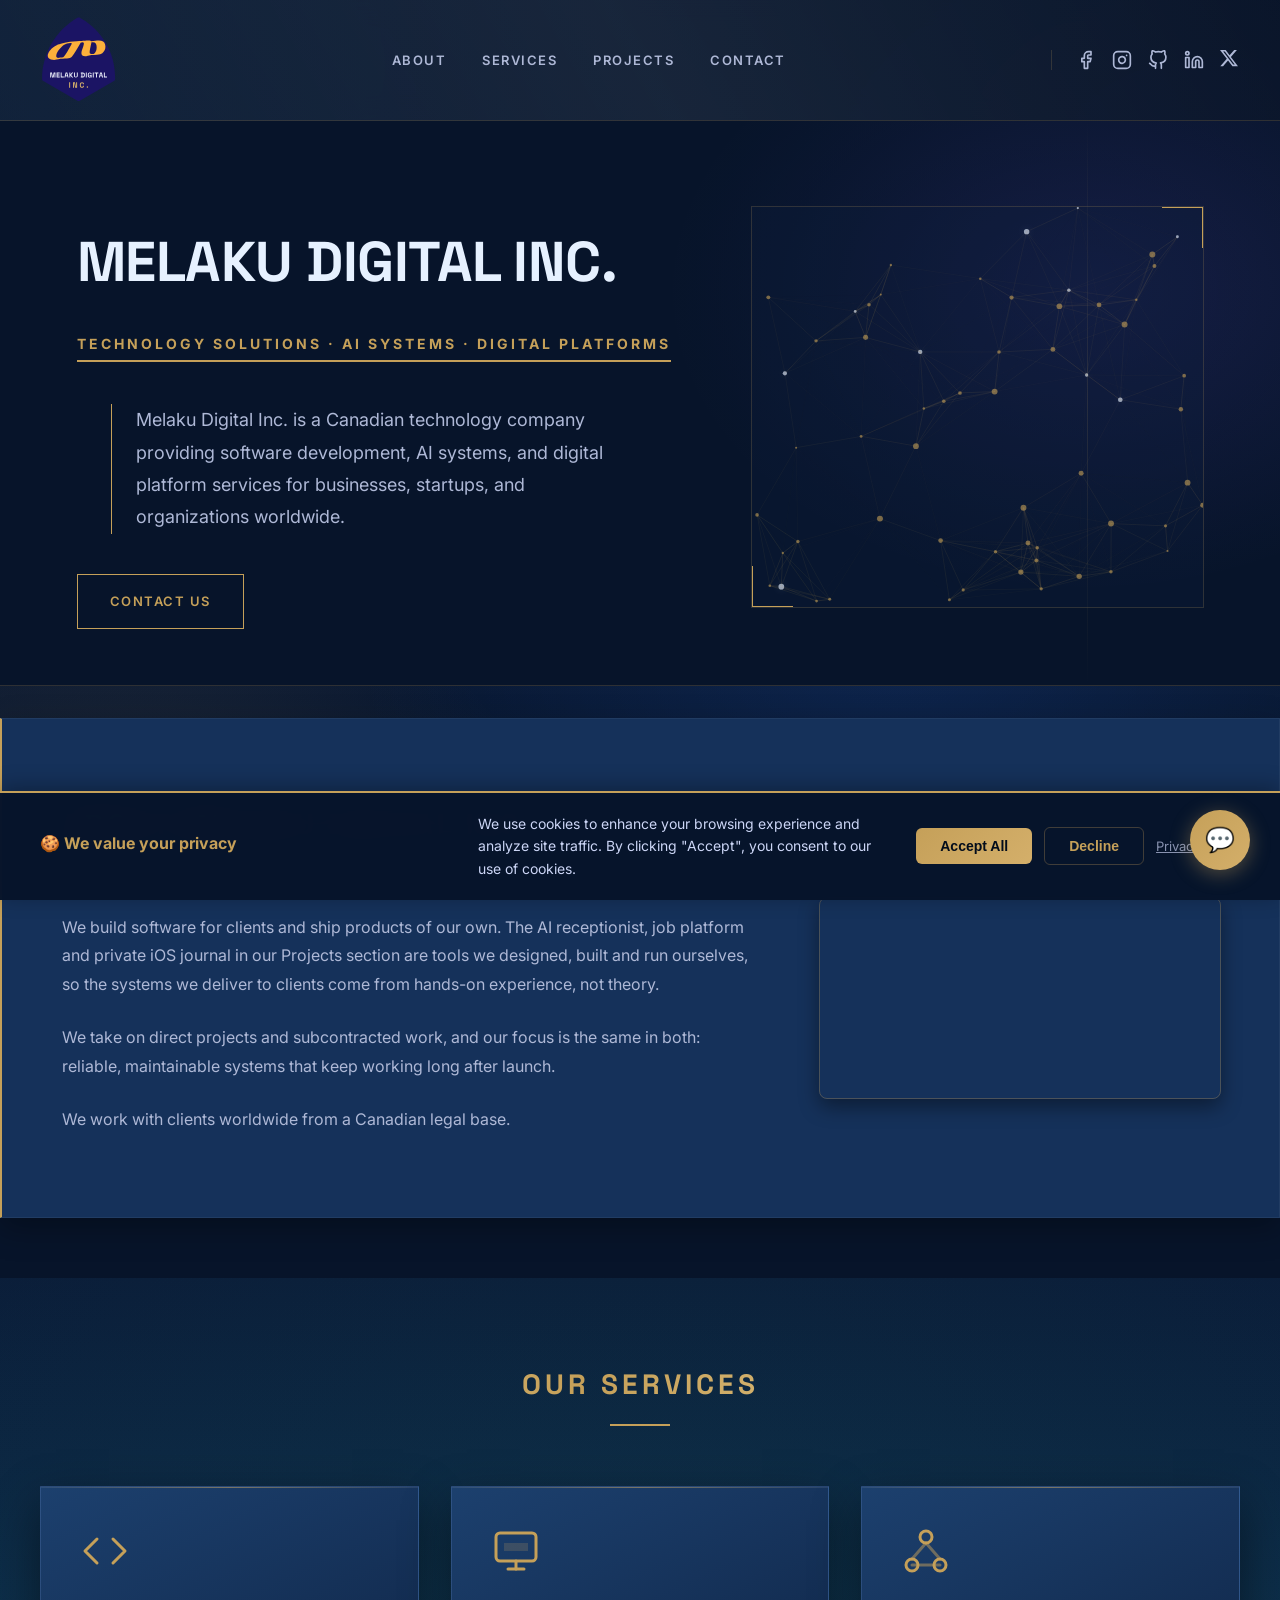
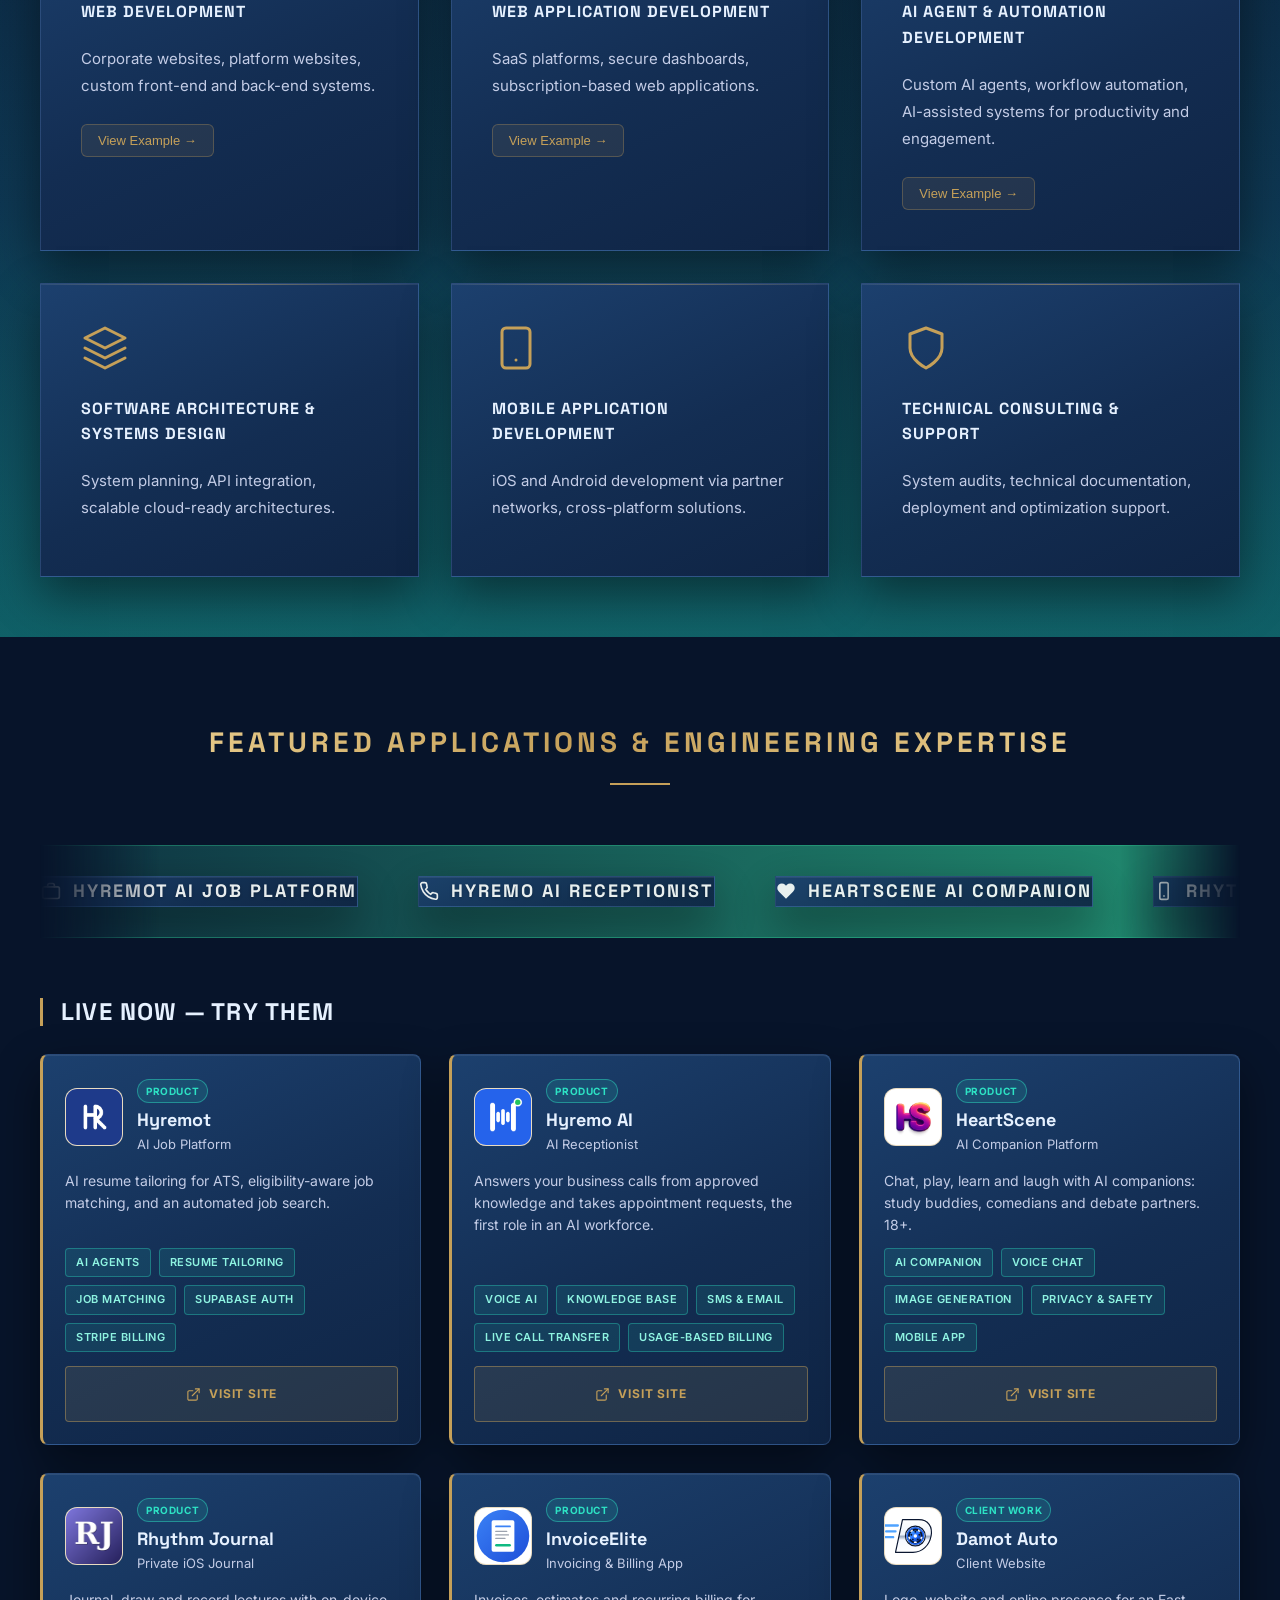
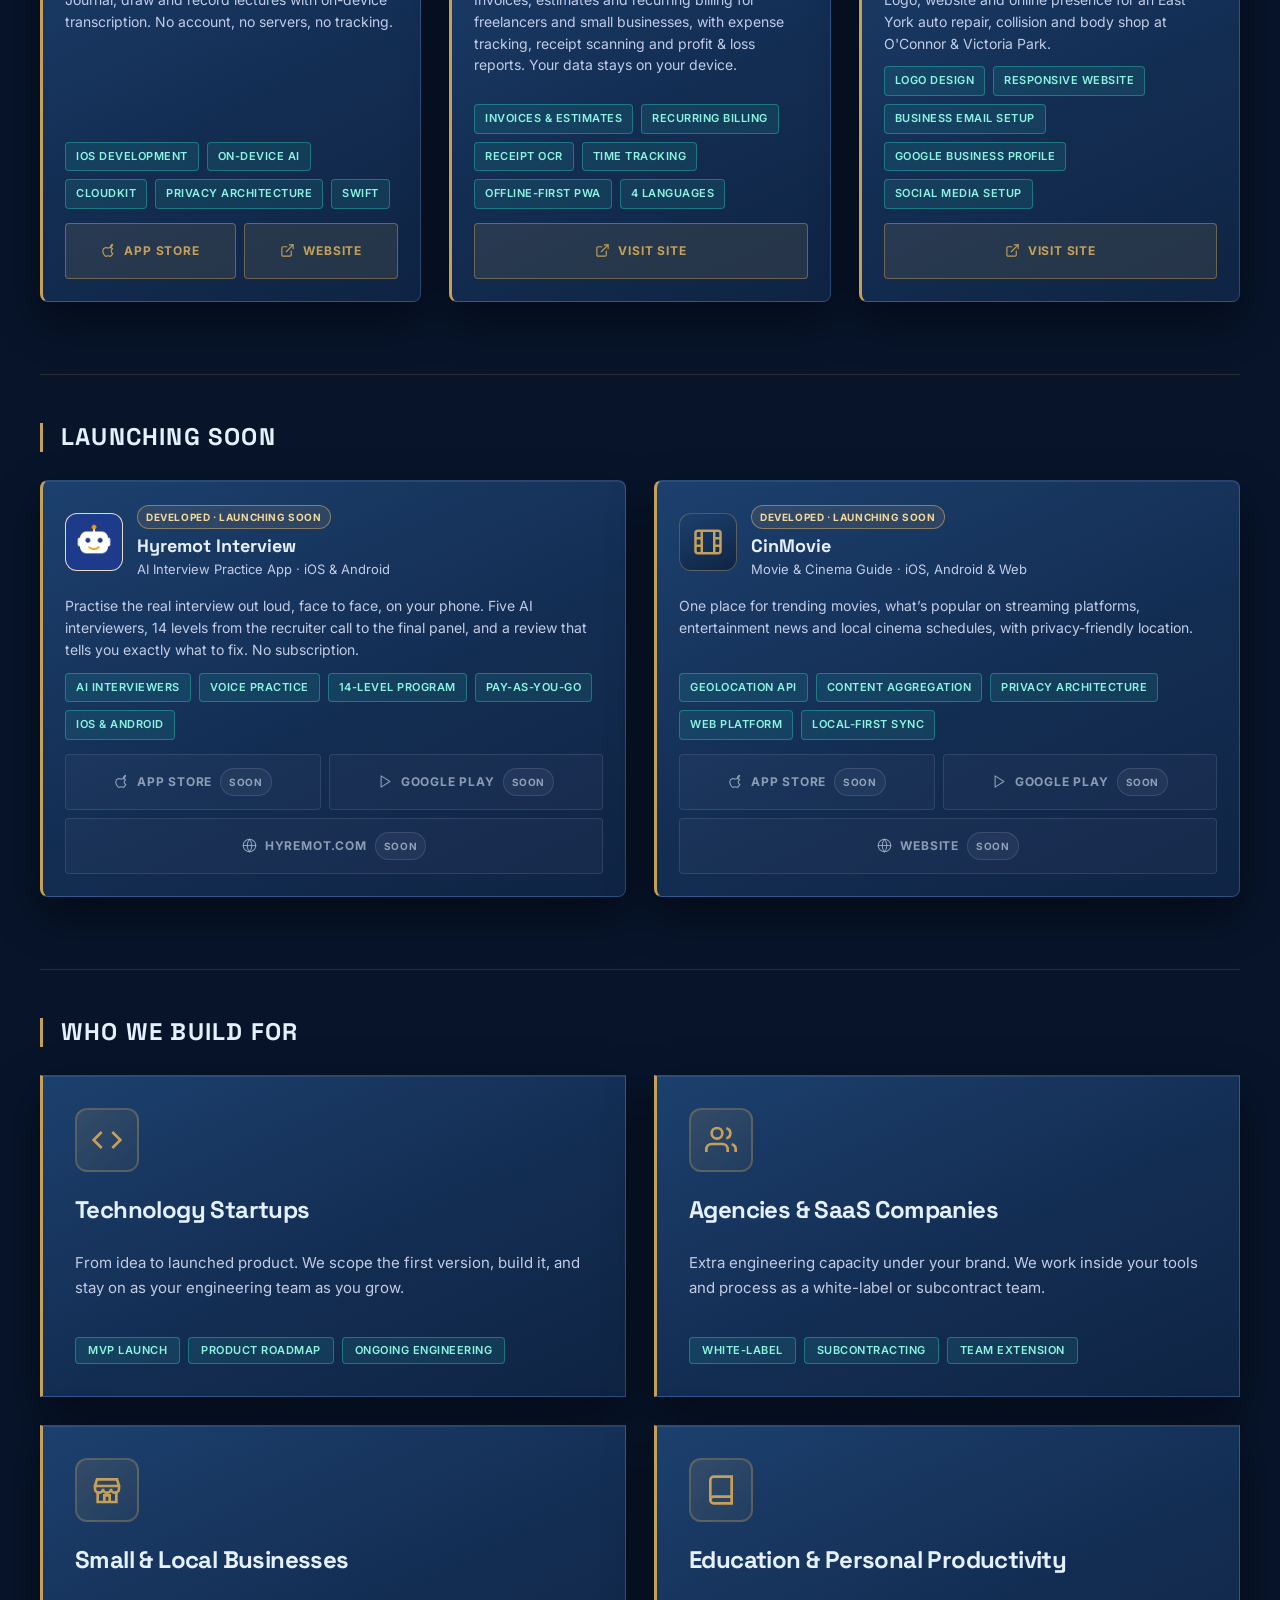
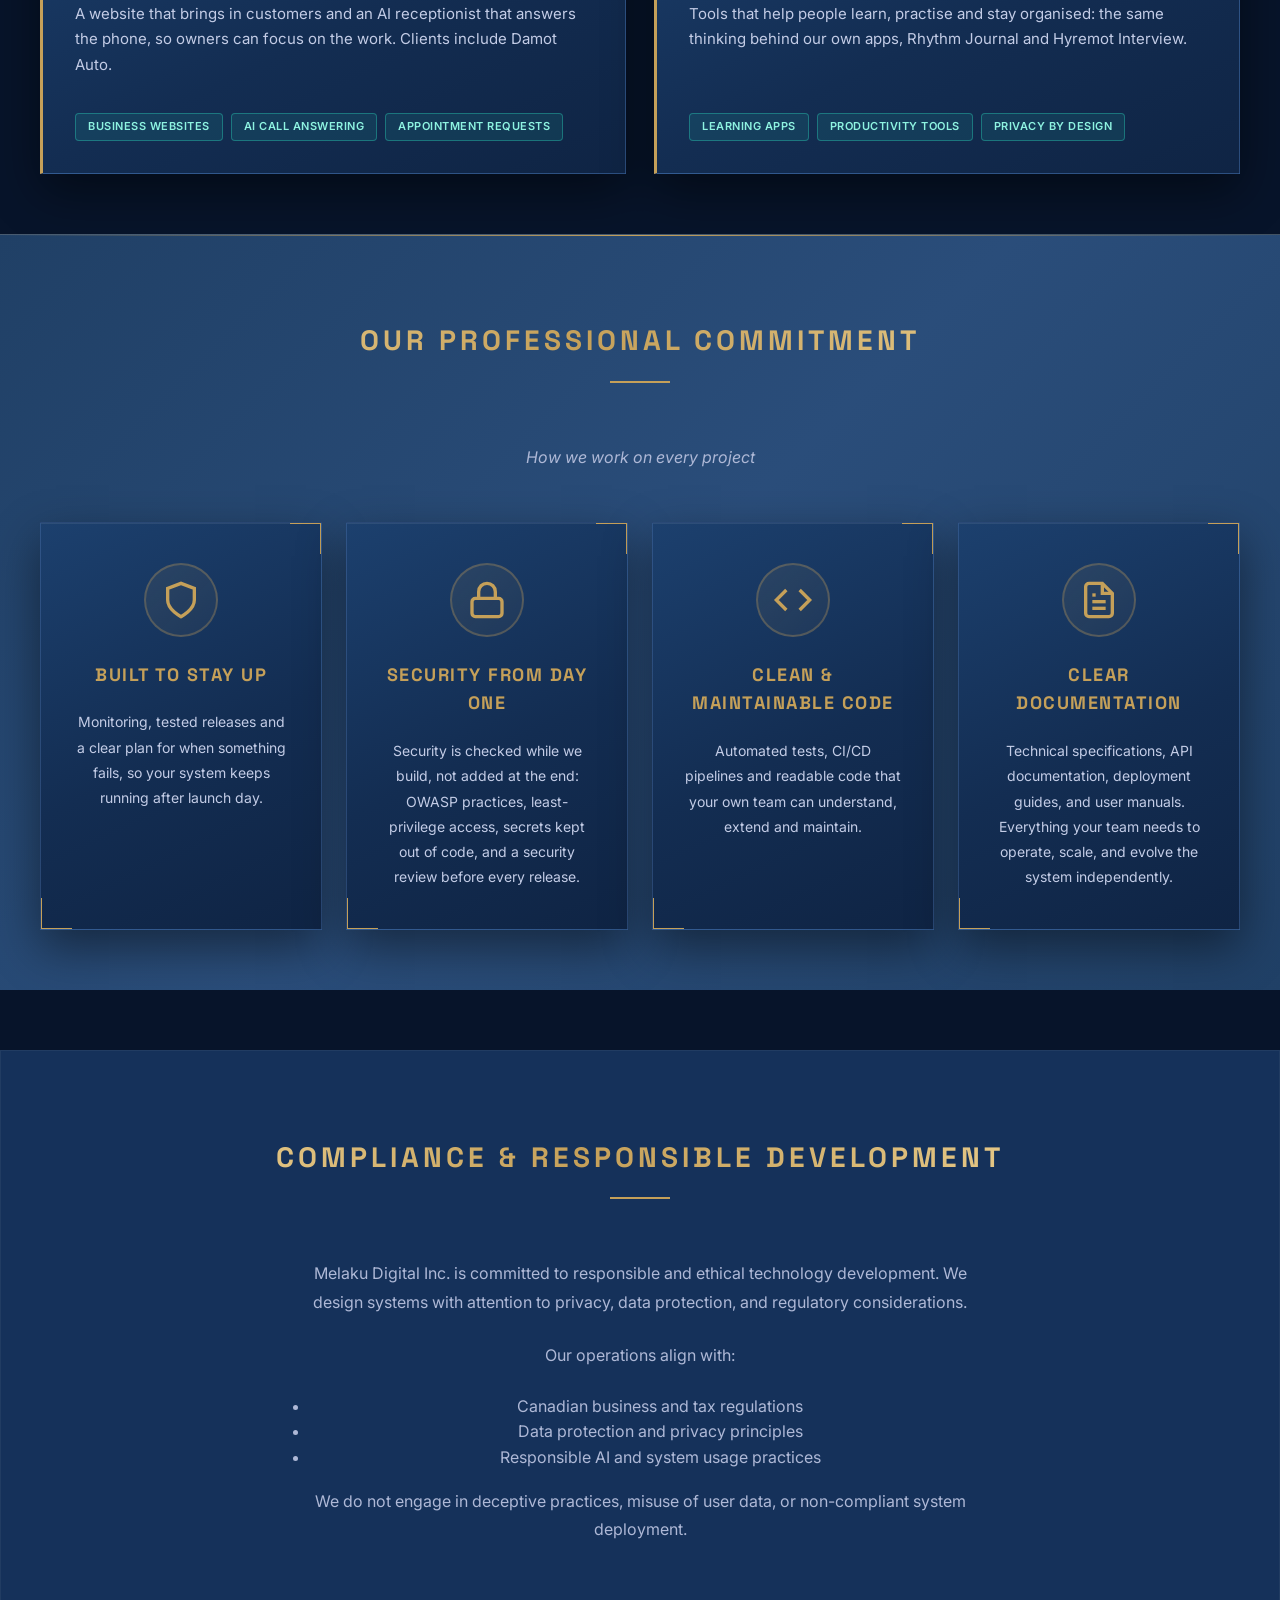
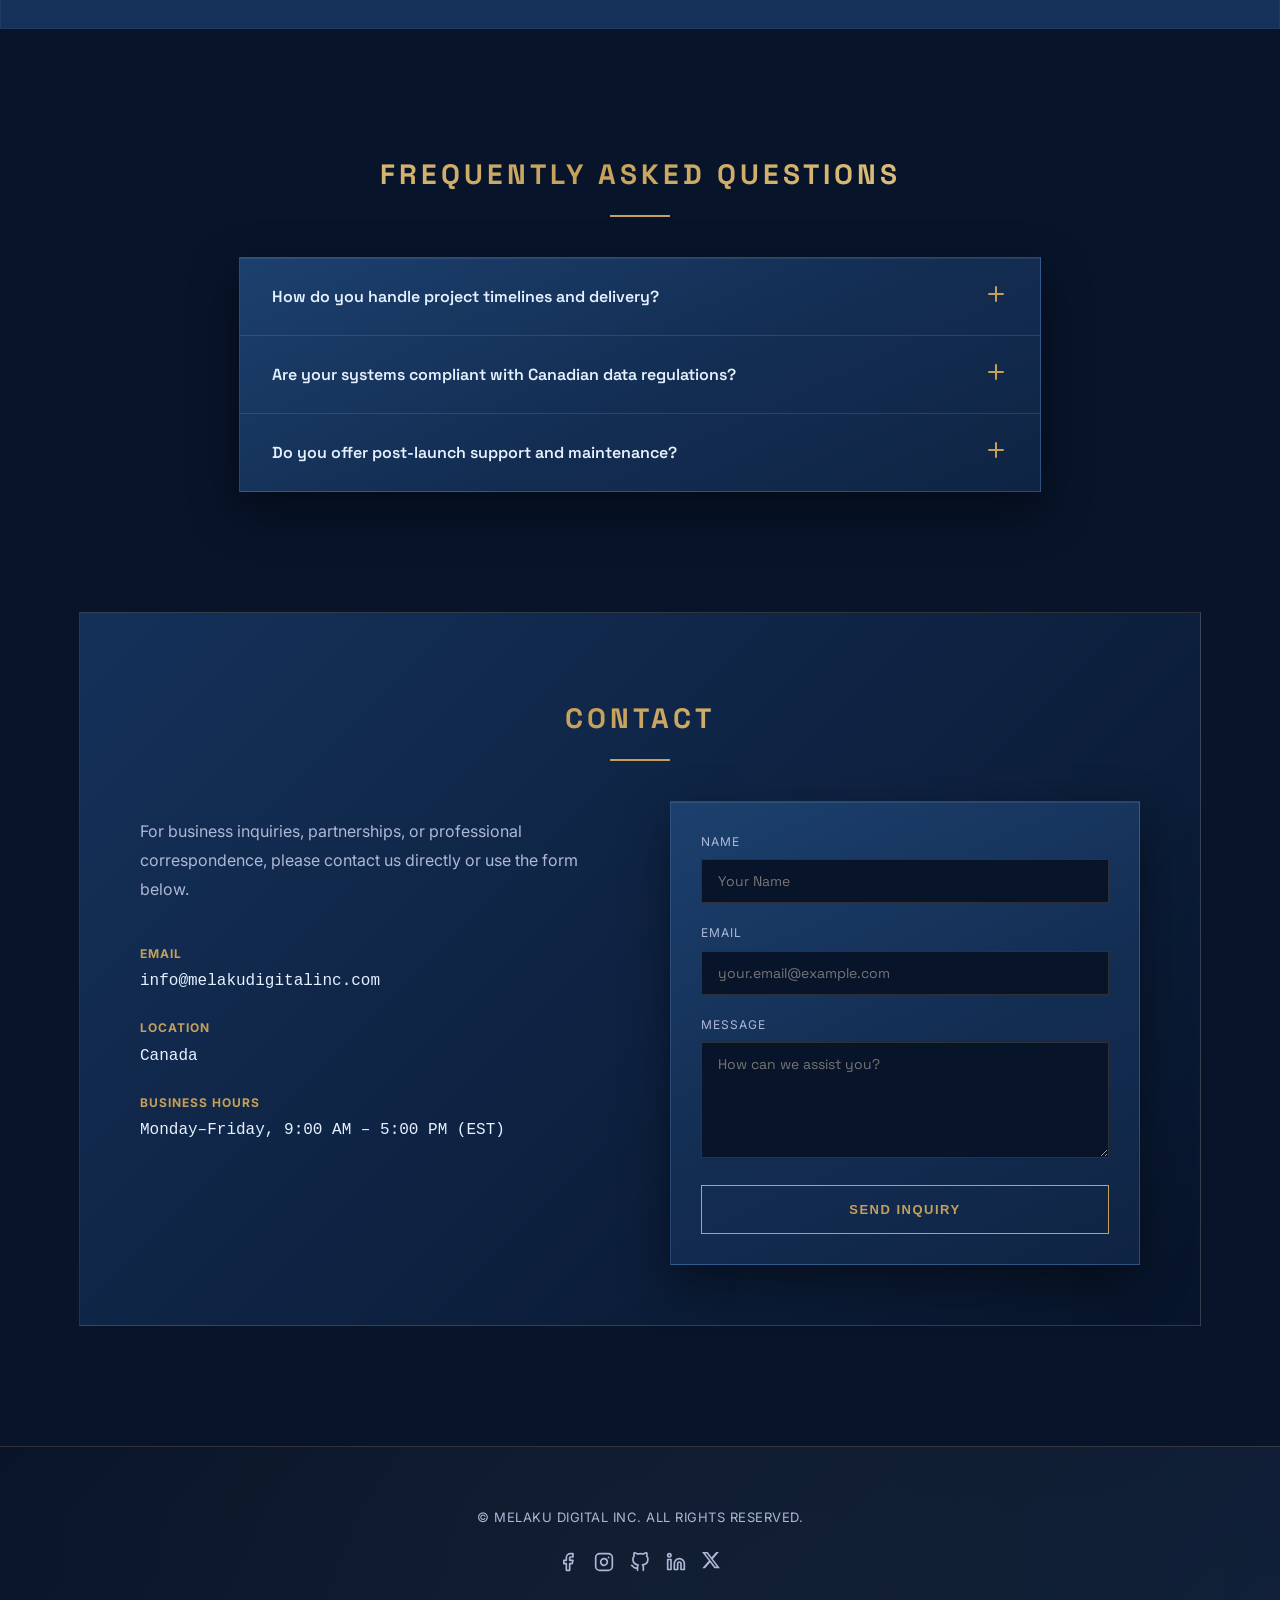
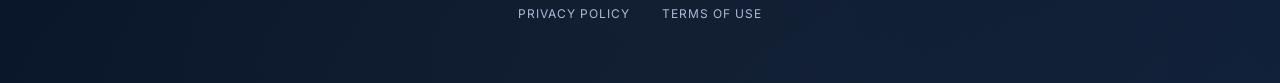
==== commit efc092b3: "Chat: default to gemini-3.8-flash, try Gemini API first, longer answers, render bold and bullet list" ====
--- a/index.html
+++ b/index.html
@@ -34,7 +34,7 @@
     <link rel="icon" type="image/png" sizes="32x32" href="assets/icons/logo/png/favicon-32.png">
     <link rel="icon" type="image/svg+xml" href="assets/icons/logo/svg/melaku-digital-icon.svg">
     <link rel="apple-touch-icon" href="assets/icons/logo/png/apple-touch-icon.png">
-    <link rel="stylesheet" href="css/style.css?v=20261115">
+    <link rel="stylesheet" href="css/style.css?v=20261115c">
     
     <!-- Schema.org JSON-LD -->
     <script type="application/ld+json">
@@ -718,7 +718,7 @@
             </div>
         </div>
     </footer>
-    <script src="js/script.js?v=20261115b"></script>
+    <script src="js/script.js?v=20261115c"></script>
     <script>
         const form = document.getElementById('contact-form');
         const submitBtn = form.querySelector('button[type="submit"]');
--- a/css/style.css
+++ b/css/style.css
@@ -1,747 +1,747 @@
-:root {
-    --bg-deep: #07142A;
-    --bg-panel: #15315A;
-    --bg-card: #1A3A66;
-    --accent-gold: #C5A059;
-    --accent-gold-dim: rgba(197, 160, 89, 0.2);
-    --text-bright: #E6F1FF;
-    --text-muted: #AEB8D6;
-    --border-gold: #C5A059;
-    --font-heading: 'Space Grotesk', system-ui, -apple-system, sans-serif;
-    --font-body: 'Inter', -apple-system, BlinkMacSystemFont, sans-serif;
-}
-
-body {
-    font-family: var(--font-body);
-    margin: 0;
-    padding: 0;
-    background-color: var(--bg-deep);
-    background-image: 
-        linear-gradient(rgba(7, 20, 42, 0.0), rgba(7, 20, 42, 0.0)),
-        repeating-linear-gradient(45deg, rgba(197, 160, 89, 0.03) 0px, rgba(197, 160, 89, 0.03) 1px, transparent 1px, transparent 40px);
-    color: var(--text-muted);
-    line-height: 1.6;
-    min-height: 100vh;
-    position: relative;
-    -webkit-font-smoothing: antialiased;
-}
-
-body.reduced-motion {
-    opacity: 1;
-    transform: none;
-    transition: none;
-}
-
-.container {
-    max-width: 1200px;
-    margin: 0 auto;
-    padding: 0 24px;
-    position: relative;
-    z-index: 10;
-}
-
-/* Header Navigation - Institutional & Fixed */
-#nav {
-    background: linear-gradient(90deg, rgba(16, 32, 57, 0.95), rgba(8, 20, 40, 0.95));
-    backdrop-filter: blur(12px);
-    border-bottom: 1px solid var(--accent-gold-dim);
-    position: sticky;
-    top: 0;
-    z-index: 1000;
-    overflow: hidden;
-    transition: all 0.3s ease;
-    padding: 20px 0;
-}
-
-/* Sticky Header Scrolled State */
-#nav.scrolled {
-    padding: 12px 0;
-    background: rgba(7, 20, 42, 0.98);
-    backdrop-filter: blur(20px);
-    box-shadow: 0 2px 20px rgba(0, 0, 0, 0.4);
-}
-
-#nav.scrolled .logo-img {
-    height: 68px;
-}
-
-#nav.scrolled nav a {
-    font-size: 14px;
-    padding: 8px 16px;
-}
-
-/* Subtle moving background shine for Header */
-#nav::before {
-    content: '';
-    position: absolute;
-    top: 0;
-    left: -50%;
-    width: 200%;
-    height: 100%;
-    background: linear-gradient(
-        60deg,
-        transparent 20%,
-        rgba(255, 255, 255, 0.03) 40%,
-        rgba(255, 255, 255, 0.05) 50%,
-        rgba(255, 255, 255, 0.03) 60%,
-        transparent 80%
-    );
-    animation: shine-flow 15s linear infinite;
-    pointer-events: none;
-    z-index: -1;
-}
-
-@keyframes shine-flow {
-    0% { transform: translateX(0); }
-    100% { transform: translateX(-50%); }
-}
-
-#nav .container {
-    display: flex;
-    justify-content: space-between;
-    align-items: center;
-    height: 80px;
-}
-
-#nav .logo-link {
-    display: flex;
-    align-items: center;
-    text-decoration: none;
-}
-
-#nav .logo-img {
-    height: 88px;
-    width: auto;
-    object-fit: contain;
-    transition: all 0.3s ease;
-}
-
-#nav nav a {
-    margin-left: 32px;
-    text-decoration: none;
-    color: var(--text-muted);
-    font-size: 13px;
-    font-weight: 600;
-    text-transform: uppercase;
-    letter-spacing: 1.5px;
-    transition: color 0.3s ease;
-}
-
-#nav nav a:hover {
-    color: var(--accent-gold);
-}
-
-/* Social Icons */
-.social-icons {
-    display: flex;
-    align-items: center;
-    gap: 16px;
-}
-
-.social-icons a {
-    color: var(--text-muted);
-    transition: color 0.3s ease, transform 0.2s ease;
-    display: flex;
-    align-items: center;
-    justify-content: center;
-}
-
-.social-icons a:hover {
-    color: var(--accent-gold);
-    transform: translateY(-2px);
-}
-
-.header-social {
-    margin-left: 24px;
-    padding-left: 24px;
-    border-left: 1px solid var(--accent-gold-dim);
-}
-
-.footer-social {
-    justify-content: center;
-    margin-bottom: 32px;
-}
-
-/* Hero Section - Executive Authority */
-#hero {
-    background: var(--bg-deep);
-    padding: 140px 0;
-    position: relative;
-    overflow: hidden;
-    min-height: 600px;
-    display: flex;
-    align-items: center;
-    border-bottom: 1px solid var(--accent-gold-dim);
-}
-
-/* Video Background */
-.hero-video-background {
-    position: absolute;
-    top: 0;
-    left: 0;
-    width: 100%;
-    height: 100%;
-    overflow: hidden;
-    z-index: 0;
-}
-
-.hero-video-background video {
-    position: absolute;
-    top: 50%;
-    left: 50%;
-    min-width: 100%;
-    min-height: 100%;
-    width: auto;
-    height: auto;
-    transform: translate(-50%, -50%);
-    object-fit: cover;
-    opacity: 0.25;
-}
-
-.video-overlay {
-    position: absolute;
-    top: 0;
-    left: 0;
-    width: 100%;
-    height: 100%;
-    background: radial-gradient(700px 500px at 85% 30%, rgba(123, 97, 255, 0.24), transparent 60%), radial-gradient(600px 420px at 8% 85%, rgba(45, 226, 196, 0.16), transparent 60%), linear-gradient(135deg, rgba(7, 20, 42, 0.86) 0%, rgba(14, 32, 62, 0.74) 100%);
-    z-index: 1;
-}
-
-#hero .container {
-    position: relative;
-    z-index: 2;
-}
-
-#hero::before {
-    content: ''; /* Geometric accent line */
-    position: absolute;
-    top: 0;
-    right: 15%;
-    width: 1px;
-    height: 100%;
-    background: linear-gradient(to bottom, transparent, var(--accent-gold-dim), transparent);
-    z-index: 2;
-}
-
-.hero-content {
-    display: flex;
-    align-items: center;
-    gap: 80px; /* Increased spacing */
-    position: relative;
-    z-index: 1;
-}
-
-.hero-text > * {
-    opacity: 1;
-}
-
-/* Hero animations - elements start hidden and animate in */
-.animations-enabled .hero-text h1,
-.animations-enabled .hero-text .tagline,
-.animations-enabled .hero-text .statement,
-.animations-enabled .hero-text .cta-button {
-    opacity: 0;
-    animation: fadeInUp 800ms cubic-bezier(0.16, 1, 0.3, 1) forwards;
-    animation-fill-mode: forwards;
-}
-
-@keyframes fadeInUp {
-    from {
-        opacity: 0;
-        transform: translateY(20px);
-    }
-    to {
-        opacity: 1;
-        transform: translateY(0);
-    }
-}
-
-.reduced-motion .hero-text > * {
-    opacity: 1 !important;
-    transform: none !important;
-    transition: none !important;
-    animation: none !important;
-}
-
-.hero-text h1 {
-    font-family: var(--font-heading);
-    font-size: 56px;
-    font-weight: 800;
-    margin-bottom: 24px;
-    line-height: 1.1;
-    color: var(--text-bright);
-    letter-spacing: -0.5px;
-    text-transform: uppercase;
-}
-
-.hero-text .tagline {
-    display: inline-block;
-    font-size: 14px;
-    font-weight: 700;
-    color: var(--accent-gold);
-    text-transform: uppercase;
-    letter-spacing: 3px;
-    margin-bottom: 24px;
-    border-bottom: 2px solid var(--accent-gold);
-    padding-bottom: 4px;
-}
-
-.hero-text .statement {
-    font-size: 18px;
-    margin-bottom: 40px;
-    color: var(--text-muted);
-    max-width: 500px;
-    border-left: 1px solid var(--accent-gold);
-    padding-left: 24px;
-}
-
-.cta-button {
-    display: inline-block;
-    background-color: transparent;
-    color: var(--accent-gold);
-    padding: 16px 32px;
-    text-decoration: none;
-    border: 1px solid var(--accent-gold);
-    font-weight: 600;
-    text-transform: uppercase;
-    letter-spacing: 1.5px;
-    font-size: 13px;
-    transition: all 0.3s ease;
-}
-
-.cta-button:hover {
-    background-color: rgba(197, 160, 89, 0.1);
-    box-shadow: 0 0 20px rgba(197, 160, 89, 0.1);
-}
-
-.hero-visual {
-    flex: 1;
-    height: 400px;
-    position: relative;
-    border: 1px solid var(--accent-gold-dim);
-    background: rgba(14, 32, 62, 0.3);
-    overflow: hidden;
-}
-
-#hero-canvas {
-    width: 100%;
-    height: 100%;
-}
-
-
-.hero-visual::after {
-    /* Geometric corner accent */
-    content: '';
-    position: absolute;
-    top: -1px;
-    right: -1px;
-    width: 40px;
-    height: 40px;
-    border-top: 2px solid var(--accent-gold);
-    border-right: 2px solid var(--accent-gold);
-}
-
-.hero-visual::before {
-    /* Geometric corner accent bottom left */
-    content: '';
-    position: absolute;
-    bottom: -1px;
-    left: -1px;
-    width: 40px;
-    height: 40px;
-    border-bottom: 2px solid var(--accent-gold);
-    border-left: 2px solid var(--accent-gold);
-}
-
-.hero-visual svg {
-    width: 60%;
-    height: 60%;
-    opacity: 0.8;
-}
-
-/* Sections - Modular & Framed */
-section {
-    padding: 60px 0;
-    opacity: 1;
-    position: relative;
-    z-index: 5;
-    transition: opacity 800ms ease, transform 800ms ease;
-    border-bottom: none; /* Removed separator line */
-}
-
-section.animate {
-    animation: fadeIn 800ms ease-out forwards;
-}
-
-@keyframes fadeIn {
-    from {
-        opacity: 0;
-        transform: translateY(20px);
-    }
-    to {
-        opacity: 1;
-        transform: translateY(0);
-    }
-}
-
-.reduced-motion section {
-    opacity: 1;
-    transform: none;
-    transition: none;
-    animation: none;
-}
-
-section h2 {
-    font-family: var(--font-heading);
-    font-size: 28px;
-    font-weight: 700;
-    margin-bottom: 60px;
-    text-align: center;
-    color: var(--accent-gold);
-    text-transform: uppercase;
-    letter-spacing: 4px;
-    position: relative;
-    padding-bottom: 20px;
-}
-
-section h2::after {
-    content: '';
-    position: absolute;
-    bottom: 0;
-    left: 50%;
-    transform: translateX(-50%);
-    width: 60px;
-    height: 2px;
-    background: var(--accent-gold);
-}
-
-section p {
-    font-size: 16px;
-    line-height: 1.8;
-    margin-bottom: 24px;
-    max-width: 700px;
-    margin-left: auto;
-    margin-right: auto;
-    color: var(--text-muted);
-}
-
-section ul {
-    max-width: 700px;
-    margin: 0 auto;
-    color: var(--text-muted);
-}
-
-/* About Section - Institutional Brief */
-#about {
-    background-color: var(--bg-deep);
-    position: relative;
-}
-
-#about .container {
-    background: var(--bg-panel);
-    padding: 60px;
-    border: 1px solid rgba(255, 255, 255, 0.05);
-    border-left: 2px solid var(--accent-gold);
-    box-shadow: 0 10px 30px rgba(0, 0, 0, 0.3);
-}
-
-.about-content {
-    display: flex;
-    gap: 60px;
-    align-items: flex-start;
-}
-
-.about-text {
-    flex: 1;
-}
-
-.about-video {
-    flex: 0 0 400px;
-    width: 400px;
-}
-
-.about-video video {
-    width: 100%;
-    height: auto;
-    border-radius: 8px;
-    border: 1px solid rgba(197, 160, 89, 0.3);
-    box-shadow: 0 8px 20px rgba(0, 0, 0, 0.4);
-}
-
-@media (max-width: 968px) {
-    .about-content {
-        flex-direction: column;
-    }
-    
-    .about-video {
-        flex: 1;
-        width: 100%;
-        max-width: 500px;
-    }
-}
-
-#about h2 {
-    text-align: left;
-    margin-bottom: 30px;
-}
-
-#about h2::after {
-    left: 0;
-    transform: none;
-}
-
-#about p {
-    text-align: left;
-    margin-left: 0;
-}
-
-/* Services Section - Capability Matrix */
-#services {
-    /* Modern Gradient Background - Fully Green/Teal (Removed dark start) */
-    background: linear-gradient(180deg, #0f3443 0%, #34e89e 100%); 
-    position: relative;
-    overflow: hidden;
-}
-
-#services::before {
-    content: '';
-    position: absolute;
-    top: -50%;
-    left: -50%;
-    width: 200%;
-    height: 200%;
-    background: radial-gradient(circle at center, rgba(52, 232, 158, 0.05) 0%, transparent 70%);
-    animation: pulse-glow-green 15s ease-in-out infinite;
-    z-index: 0;
-}
-
-@keyframes pulse-glow-green {
-    0%, 100% { transform: scale(1); opacity: 0.3; }
-    50% { transform: scale(1.2); opacity: 0.6; }
-}
-
-/* Ensure content stays above the background effect */
-#services .container {
-    position: relative;
-    z-index: 1;
-}
-
-.services-grid {
-    display: grid;
-    grid-template-columns: repeat(auto-fit, minmax(320px, 1fr));
-    gap: 32px;
-    margin-top: 40px;
-}
-
-.service-card {
-    background-color: var(--bg-card); /* Fallback */
-    background: rgba(17, 34, 64, 0.4); /* Semi-transparent glassmorphism */
-    backdrop-filter: blur(10px);
-    -webkit-backdrop-filter: blur(10px); /* Safari support */
-    border: 1px solid rgba(197, 160, 89, 0.2); /* Subtle gold glow */
-    padding: 40px;
-    transition: all 0.3s ease;
-    position: relative;
-    overflow: hidden;
-}
-
-.service-card::before {
-    content: '';
-    position: absolute;
-    top: 0;
-    left: 0;
-    width: 100%;
-    height: 1px;
-    background: linear-gradient(90deg, transparent, var(--accent-gold), transparent);
-    opacity: 0.5;
-}
-
-.service-card:hover {
-    background: rgba(17, 34, 64, 0.6); /* Slightly more opaque on hover */
-    border-color: rgba(197, 160, 89, 0.4); /* Brighter gold */
-    transform: translateY(-5px);
-    box-shadow: 0 10px 30px rgba(0, 0, 0, 0.4), 0 0 20px rgba(197, 160, 89, 0.1);
-}
-
-.service-card h3 {
-    font-family: var(--font-heading);
-    font-size: 16px;
-    font-weight: 700;
-    margin-bottom: 20px;
-    color: var(--text-bright);
-    text-transform: uppercase;
-    letter-spacing: 1px;
-}
-
-/* Service Icons & Animations */
-.service-icon {
-    margin-bottom: 24px;
-    height: 48px;
-    width: 48px;
-    color: var(--accent-gold);
-    display: flex;
-    align-items: center;
-}
-
-.service-icon svg {
-    width: 48px;
-    height: 48px;
-    stroke: currentColor;
-    stroke-width: 1.5;
-    fill: none;
-    stroke-linecap: round;
-    stroke-linejoin: round;
-}
-
-/* Animation Defs */
-@keyframes code-pulse {
-    0%, 100% { transform: scale(1); opacity: 1; }
-    50% { transform: scale(1.1); opacity: 0.7; }
-}
-
-@keyframes dash-draw {
-    0% { stroke-dasharray: 1, 150; stroke-dashoffset: 0; }
-    50% { stroke-dasharray: 90, 150; stroke-dashoffset: -35; }
-    100% { stroke-dasharray: 90, 150; stroke-dashoffset: -124; }
-}
-
-@keyframes float-y {
-    0%, 100% { transform: translateY(0); }
-    50% { transform: translateY(-6px); }
-}
-
-@keyframes spin-slow {
-    from { transform: rotate(0deg); }
-    to { transform: rotate(360deg); }
-}
-
-@keyframes pulse-ring {
-    0% { transform: scale(0.8); opacity: 0; }
-    50% { opacity: 0.5; }
-    100% { transform: scale(1.2); opacity: 0; }
-}
-
-/* Specific Service Animations */
-.anim-web-dev polyline {
-    animation: code-pulse 2s ease-in-out infinite;
-}
-
-.anim-app-dev rect:last-child {
-    animation: float-y 3s ease-in-out infinite;
-}
-
-.anim-ai circle {
-    animation: pulse-ring 3s infinite;
-}
-.anim-ai circle:nth-child(2) { animation-delay: 0.5s; }
-.anim-ai line { opacity: 0.5; }
-
-.anim-arch path {
-    animation: dash-draw 4s ease-in-out infinite;
-}
-
-.anim-mobile rect {
-    animation: float-y 4s ease-in-out infinite;
-}
-
-.anim-consult circle {
-    animation: spin-slow 10s linear infinite;
-    transform-origin: center;
-}
-
-.service-card p {
-    font-family: var(--font-body);
-    font-size: 15px;
-    color: rgba(204, 214, 246, 0.9); /* Brighter, more readable color */
-    margin: 0 0 15px 0;
-    text-align: left;
-}
-
-/* Phase 11: Interactive Service Demos */
-.demo-toggle {
-    background: rgba(197, 160, 89, 0.1);
-    border: 1px solid rgba(197, 160, 89, 0.3);
-    color: #C5A059;
-    padding: 8px 16px;
-    border-radius: 6px;
-    cursor: pointer;
-    font-size: 13px;
-    font-weight: 500;
-    transition: all 0.3s ease;
-    margin-top: 10px;
-    display: inline-block;
-}
-
-.demo-toggle:hover {
-    background: rgba(197, 160, 89, 0.2);
-    border-color: #C5A059;
-    transform: translateX(3px);
-}
-
-.demo-content {
-    max-height: 0;
-    overflow: hidden;
-    transition: max-height 0.4s ease, margin-top 0.4s ease;
-    margin-top: 0;
-}
-
-.demo-content.active {
-    max-height: 300px;
-    margin-top: 15px;
-}
-
-.code-block {
-    background: rgba(7, 20, 42, 0.8);
-    border: 1px solid rgba(197, 160, 89, 0.2);
-    border-radius: 8px;
-    padding: 15px;
-    position: relative;
-    overflow-x: auto;
-}
-
-.code-block pre {
-    margin: 0;
-    color: #ccd6f6;
-    font-family: 'Courier New', monospace;
-    font-size: 13px;
-    line-height: 1.6;
-}
-
-.code-block code {
-    color: #34e89e;
-}
-
-.copy-code {
-    position: absolute;
-    top: 10px;
-    right: 10px;
-    background: rgba(197, 160, 89, 0.2);
-    border: 1px solid rgba(197, 160, 89, 0.3);
-    color: #C5A059;
-    padding: 4px 10px;
-    border-radius: 4px;
-    cursor: pointer;
-    font-size: 11px;
-    transition: all 0.2s ease;
-}
-
-.copy-code:hover {
-    background: rgba(197, 160, 89, 0.3);
-}
-
-.copy-code.copied {
-    background: rgba(52, 232, 158, 0.2);
-    border-color: rgba(52, 232, 158, 0.3);
-    color: #34e89e;
-}
-
-/* Projects Section - Case Studies */
-#projects {
-    background: var(--bg-deep);
-    color: var(--text-muted);
-}
-
+:root {
+    --bg-deep: #07142A;
+    --bg-panel: #15315A;
+    --bg-card: #1A3A66;
+    --accent-gold: #C5A059;
+    --accent-gold-dim: rgba(197, 160, 89, 0.2);
+    --text-bright: #E6F1FF;
+    --text-muted: #AEB8D6;
+    --border-gold: #C5A059;
+    --font-heading: 'Space Grotesk', system-ui, -apple-system, sans-serif;
+    --font-body: 'Inter', -apple-system, BlinkMacSystemFont, sans-serif;
+}
+
+body {
+    font-family: var(--font-body);
+    margin: 0;
+    padding: 0;
+    background-color: var(--bg-deep);
+    background-image: 
+        linear-gradient(rgba(7, 20, 42, 0.0), rgba(7, 20, 42, 0.0)),
+        repeating-linear-gradient(45deg, rgba(197, 160, 89, 0.03) 0px, rgba(197, 160, 89, 0.03) 1px, transparent 1px, transparent 40px);
+    color: var(--text-muted);
+    line-height: 1.6;
+    min-height: 100vh;
+    position: relative;
+    -webkit-font-smoothing: antialiased;
+}
+
+body.reduced-motion {
+    opacity: 1;
+    transform: none;
+    transition: none;
+}
+
+.container {
+    max-width: 1200px;
+    margin: 0 auto;
+    padding: 0 24px;
+    position: relative;
+    z-index: 10;
+}
+
+/* Header Navigation - Institutional & Fixed */
+#nav {
+    background: linear-gradient(90deg, rgba(16, 32, 57, 0.95), rgba(8, 20, 40, 0.95));
+    backdrop-filter: blur(12px);
+    border-bottom: 1px solid var(--accent-gold-dim);
+    position: sticky;
+    top: 0;
+    z-index: 1000;
+    overflow: hidden;
+    transition: all 0.3s ease;
+    padding: 20px 0;
+}
+
+/* Sticky Header Scrolled State */
+#nav.scrolled {
+    padding: 12px 0;
+    background: rgba(7, 20, 42, 0.98);
+    backdrop-filter: blur(20px);
+    box-shadow: 0 2px 20px rgba(0, 0, 0, 0.4);
+}
+
+#nav.scrolled .logo-img {
+    height: 68px;
+}
+
+#nav.scrolled nav a {
+    font-size: 14px;
+    padding: 8px 16px;
+}
+
+/* Subtle moving background shine for Header */
+#nav::before {
+    content: '';
+    position: absolute;
+    top: 0;
+    left: -50%;
+    width: 200%;
+    height: 100%;
+    background: linear-gradient(
+        60deg,
+        transparent 20%,
+        rgba(255, 255, 255, 0.03) 40%,
+        rgba(255, 255, 255, 0.05) 50%,
+        rgba(255, 255, 255, 0.03) 60%,
+        transparent 80%
+    );
+    animation: shine-flow 15s linear infinite;
+    pointer-events: none;
+    z-index: -1;
+}
+
+@keyframes shine-flow {
+    0% { transform: translateX(0); }
+    100% { transform: translateX(-50%); }
+}
+
+#nav .container {
+    display: flex;
+    justify-content: space-between;
+    align-items: center;
+    height: 80px;
+}
+
+#nav .logo-link {
+    display: flex;
+    align-items: center;
+    text-decoration: none;
+}
+
+#nav .logo-img {
+    height: 88px;
+    width: auto;
+    object-fit: contain;
+    transition: all 0.3s ease;
+}
+
+#nav nav a {
+    margin-left: 32px;
+    text-decoration: none;
+    color: var(--text-muted);
+    font-size: 13px;
+    font-weight: 600;
+    text-transform: uppercase;
+    letter-spacing: 1.5px;
+    transition: color 0.3s ease;
+}
+
+#nav nav a:hover {
+    color: var(--accent-gold);
+}
+
+/* Social Icons */
+.social-icons {
+    display: flex;
+    align-items: center;
+    gap: 16px;
+}
+
+.social-icons a {
+    color: var(--text-muted);
+    transition: color 0.3s ease, transform 0.2s ease;
+    display: flex;
+    align-items: center;
+    justify-content: center;
+}
+
+.social-icons a:hover {
+    color: var(--accent-gold);
+    transform: translateY(-2px);
+}
+
+.header-social {
+    margin-left: 24px;
+    padding-left: 24px;
+    border-left: 1px solid var(--accent-gold-dim);
+}
+
+.footer-social {
+    justify-content: center;
+    margin-bottom: 32px;
+}
+
+/* Hero Section - Executive Authority */
+#hero {
+    background: var(--bg-deep);
+    padding: 140px 0;
+    position: relative;
+    overflow: hidden;
+    min-height: 600px;
+    display: flex;
+    align-items: center;
+    border-bottom: 1px solid var(--accent-gold-dim);
+}
+
+/* Video Background */
+.hero-video-background {
+    position: absolute;
+    top: 0;
+    left: 0;
+    width: 100%;
+    height: 100%;
+    overflow: hidden;
+    z-index: 0;
+}
+
+.hero-video-background video {
+    position: absolute;
+    top: 50%;
+    left: 50%;
+    min-width: 100%;
+    min-height: 100%;
+    width: auto;
+    height: auto;
+    transform: translate(-50%, -50%);
+    object-fit: cover;
+    opacity: 0.25;
+}
+
+.video-overlay {
+    position: absolute;
+    top: 0;
+    left: 0;
+    width: 100%;
+    height: 100%;
+    background: radial-gradient(700px 500px at 85% 30%, rgba(123, 97, 255, 0.24), transparent 60%), radial-gradient(600px 420px at 8% 85%, rgba(45, 226, 196, 0.16), transparent 60%), linear-gradient(135deg, rgba(7, 20, 42, 0.86) 0%, rgba(14, 32, 62, 0.74) 100%);
+    z-index: 1;
+}
+
+#hero .container {
+    position: relative;
+    z-index: 2;
+}
+
+#hero::before {
+    content: ''; /* Geometric accent line */
+    position: absolute;
+    top: 0;
+    right: 15%;
+    width: 1px;
+    height: 100%;
+    background: linear-gradient(to bottom, transparent, var(--accent-gold-dim), transparent);
+    z-index: 2;
+}
+
+.hero-content {
+    display: flex;
+    align-items: center;
+    gap: 80px; /* Increased spacing */
+    position: relative;
+    z-index: 1;
+}
+
+.hero-text > * {
+    opacity: 1;
+}
+
+/* Hero animations - elements start hidden and animate in */
+.animations-enabled .hero-text h1,
+.animations-enabled .hero-text .tagline,
+.animations-enabled .hero-text .statement,
+.animations-enabled .hero-text .cta-button {
+    opacity: 0;
+    animation: fadeInUp 800ms cubic-bezier(0.16, 1, 0.3, 1) forwards;
+    animation-fill-mode: forwards;
+}
+
+@keyframes fadeInUp {
+    from {
+        opacity: 0;
+        transform: translateY(20px);
+    }
+    to {
+        opacity: 1;
+        transform: translateY(0);
+    }
+}
+
+.reduced-motion .hero-text > * {
+    opacity: 1 !important;
+    transform: none !important;
+    transition: none !important;
+    animation: none !important;
+}
+
+.hero-text h1 {
+    font-family: var(--font-heading);
+    font-size: 56px;
+    font-weight: 800;
+    margin-bottom: 24px;
+    line-height: 1.1;
+    color: var(--text-bright);
+    letter-spacing: -0.5px;
+    text-transform: uppercase;
+}
+
+.hero-text .tagline {
+    display: inline-block;
+    font-size: 14px;
+    font-weight: 700;
+    color: var(--accent-gold);
+    text-transform: uppercase;
+    letter-spacing: 3px;
+    margin-bottom: 24px;
+    border-bottom: 2px solid var(--accent-gold);
+    padding-bottom: 4px;
+}
+
+.hero-text .statement {
+    font-size: 18px;
+    margin-bottom: 40px;
+    color: var(--text-muted);
+    max-width: 500px;
+    border-left: 1px solid var(--accent-gold);
+    padding-left: 24px;
+}
+
+.cta-button {
+    display: inline-block;
+    background-color: transparent;
+    color: var(--accent-gold);
+    padding: 16px 32px;
+    text-decoration: none;
+    border: 1px solid var(--accent-gold);
+    font-weight: 600;
+    text-transform: uppercase;
+    letter-spacing: 1.5px;
+    font-size: 13px;
+    transition: all 0.3s ease;
+}
+
+.cta-button:hover {
+    background-color: rgba(197, 160, 89, 0.1);
+    box-shadow: 0 0 20px rgba(197, 160, 89, 0.1);
+}
+
+.hero-visual {
+    flex: 1;
+    height: 400px;
+    position: relative;
+    border: 1px solid var(--accent-gold-dim);
+    background: rgba(14, 32, 62, 0.3);
+    overflow: hidden;
+}
+
+#hero-canvas {
+    width: 100%;
+    height: 100%;
+}
+
+
+.hero-visual::after {
+    /* Geometric corner accent */
+    content: '';
+    position: absolute;
+    top: -1px;
+    right: -1px;
+    width: 40px;
+    height: 40px;
+    border-top: 2px solid var(--accent-gold);
+    border-right: 2px solid var(--accent-gold);
+}
+
+.hero-visual::before {
+    /* Geometric corner accent bottom left */
+    content: '';
+    position: absolute;
+    bottom: -1px;
+    left: -1px;
+    width: 40px;
+    height: 40px;
+    border-bottom: 2px solid var(--accent-gold);
+    border-left: 2px solid var(--accent-gold);
+}
+
+.hero-visual svg {
+    width: 60%;
+    height: 60%;
+    opacity: 0.8;
+}
+
+/* Sections - Modular & Framed */
+section {
+    padding: 60px 0;
+    opacity: 1;
+    position: relative;
+    z-index: 5;
+    transition: opacity 800ms ease, transform 800ms ease;
+    border-bottom: none; /* Removed separator line */
+}
+
+section.animate {
+    animation: fadeIn 800ms ease-out forwards;
+}
+
+@keyframes fadeIn {
+    from {
+        opacity: 0;
+        transform: translateY(20px);
+    }
+    to {
+        opacity: 1;
+        transform: translateY(0);
+    }
+}
+
+.reduced-motion section {
+    opacity: 1;
+    transform: none;
+    transition: none;
+    animation: none;
+}
+
+section h2 {
+    font-family: var(--font-heading);
+    font-size: 28px;
+    font-weight: 700;
+    margin-bottom: 60px;
+    text-align: center;
+    color: var(--accent-gold);
+    text-transform: uppercase;
+    letter-spacing: 4px;
+    position: relative;
+    padding-bottom: 20px;
+}
+
+section h2::after {
+    content: '';
+    position: absolute;
+    bottom: 0;
+    left: 50%;
+    transform: translateX(-50%);
+    width: 60px;
+    height: 2px;
+    background: var(--accent-gold);
+}
+
+section p {
+    font-size: 16px;
+    line-height: 1.8;
+    margin-bottom: 24px;
+    max-width: 700px;
+    margin-left: auto;
+    margin-right: auto;
+    color: var(--text-muted);
+}
+
+section ul {
+    max-width: 700px;
+    margin: 0 auto;
+    color: var(--text-muted);
+}
+
+/* About Section - Institutional Brief */
+#about {
+    background-color: var(--bg-deep);
+    position: relative;
+}
+
+#about .container {
+    background: var(--bg-panel);
+    padding: 60px;
+    border: 1px solid rgba(255, 255, 255, 0.05);
+    border-left: 2px solid var(--accent-gold);
+    box-shadow: 0 10px 30px rgba(0, 0, 0, 0.3);
+}
+
+.about-content {
+    display: flex;
+    gap: 60px;
+    align-items: flex-start;
+}
+
+.about-text {
+    flex: 1;
+}
+
+.about-video {
+    flex: 0 0 400px;
+    width: 400px;
+}
+
+.about-video video {
+    width: 100%;
+    height: auto;
+    border-radius: 8px;
+    border: 1px solid rgba(197, 160, 89, 0.3);
+    box-shadow: 0 8px 20px rgba(0, 0, 0, 0.4);
+}
+
+@media (max-width: 968px) {
+    .about-content {
+        flex-direction: column;
+    }
+    
+    .about-video {
+        flex: 1;
+        width: 100%;
+        max-width: 500px;
+    }
+}
+
+#about h2 {
+    text-align: left;
+    margin-bottom: 30px;
+}
+
+#about h2::after {
+    left: 0;
+    transform: none;
+}
+
+#about p {
+    text-align: left;
+    margin-left: 0;
+}
+
+/* Services Section - Capability Matrix */
+#services {
+    /* Modern Gradient Background - Fully Green/Teal (Removed dark start) */
+    background: linear-gradient(180deg, #0f3443 0%, #34e89e 100%); 
+    position: relative;
+    overflow: hidden;
+}
+
+#services::before {
+    content: '';
+    position: absolute;
+    top: -50%;
+    left: -50%;
+    width: 200%;
+    height: 200%;
+    background: radial-gradient(circle at center, rgba(52, 232, 158, 0.05) 0%, transparent 70%);
+    animation: pulse-glow-green 15s ease-in-out infinite;
+    z-index: 0;
+}
+
+@keyframes pulse-glow-green {
+    0%, 100% { transform: scale(1); opacity: 0.3; }
+    50% { transform: scale(1.2); opacity: 0.6; }
+}
+
+/* Ensure content stays above the background effect */
+#services .container {
+    position: relative;
+    z-index: 1;
+}
+
+.services-grid {
+    display: grid;
+    grid-template-columns: repeat(auto-fit, minmax(320px, 1fr));
+    gap: 32px;
+    margin-top: 40px;
+}
+
+.service-card {
+    background-color: var(--bg-card); /* Fallback */
+    background: rgba(17, 34, 64, 0.4); /* Semi-transparent glassmorphism */
+    backdrop-filter: blur(10px);
+    -webkit-backdrop-filter: blur(10px); /* Safari support */
+    border: 1px solid rgba(197, 160, 89, 0.2); /* Subtle gold glow */
+    padding: 40px;
+    transition: all 0.3s ease;
+    position: relative;
+    overflow: hidden;
+}
+
+.service-card::before {
+    content: '';
+    position: absolute;
+    top: 0;
+    left: 0;
+    width: 100%;
+    height: 1px;
+    background: linear-gradient(90deg, transparent, var(--accent-gold), transparent);
+    opacity: 0.5;
+}
+
+.service-card:hover {
+    background: rgba(17, 34, 64, 0.6); /* Slightly more opaque on hover */
+    border-color: rgba(197, 160, 89, 0.4); /* Brighter gold */
+    transform: translateY(-5px);
+    box-shadow: 0 10px 30px rgba(0, 0, 0, 0.4), 0 0 20px rgba(197, 160, 89, 0.1);
+}
+
+.service-card h3 {
+    font-family: var(--font-heading);
+    font-size: 16px;
+    font-weight: 700;
+    margin-bottom: 20px;
+    color: var(--text-bright);
+    text-transform: uppercase;
+    letter-spacing: 1px;
+}
+
+/* Service Icons & Animations */
+.service-icon {
+    margin-bottom: 24px;
+    height: 48px;
+    width: 48px;
+    color: var(--accent-gold);
+    display: flex;
+    align-items: center;
+}
+
+.service-icon svg {
+    width: 48px;
+    height: 48px;
+    stroke: currentColor;
+    stroke-width: 1.5;
+    fill: none;
+    stroke-linecap: round;
+    stroke-linejoin: round;
+}
+
+/* Animation Defs */
+@keyframes code-pulse {
+    0%, 100% { transform: scale(1); opacity: 1; }
+    50% { transform: scale(1.1); opacity: 0.7; }
+}
+
+@keyframes dash-draw {
+    0% { stroke-dasharray: 1, 150; stroke-dashoffset: 0; }
+    50% { stroke-dasharray: 90, 150; stroke-dashoffset: -35; }
+    100% { stroke-dasharray: 90, 150; stroke-dashoffset: -124; }
+}
+
+@keyframes float-y {
+    0%, 100% { transform: translateY(0); }
+    50% { transform: translateY(-6px); }
+}
+
+@keyframes spin-slow {
+    from { transform: rotate(0deg); }
+    to { transform: rotate(360deg); }
+}
+
+@keyframes pulse-ring {
+    0% { transform: scale(0.8); opacity: 0; }
+    50% { opacity: 0.5; }
+    100% { transform: scale(1.2); opacity: 0; }
+}
+
+/* Specific Service Animations */
+.anim-web-dev polyline {
+    animation: code-pulse 2s ease-in-out infinite;
+}
+
+.anim-app-dev rect:last-child {
+    animation: float-y 3s ease-in-out infinite;
+}
+
+.anim-ai circle {
+    animation: pulse-ring 3s infinite;
+}
+.anim-ai circle:nth-child(2) { animation-delay: 0.5s; }
+.anim-ai line { opacity: 0.5; }
+
+.anim-arch path {
+    animation: dash-draw 4s ease-in-out infinite;
+}
+
+.anim-mobile rect {
+    animation: float-y 4s ease-in-out infinite;
+}
+
+.anim-consult circle {
+    animation: spin-slow 10s linear infinite;
+    transform-origin: center;
+}
+
+.service-card p {
+    font-family: var(--font-body);
+    font-size: 15px;
+    color: rgba(204, 214, 246, 0.9); /* Brighter, more readable color */
+    margin: 0 0 15px 0;
+    text-align: left;
+}
+
+/* Phase 11: Interactive Service Demos */
+.demo-toggle {
+    background: rgba(197, 160, 89, 0.1);
+    border: 1px solid rgba(197, 160, 89, 0.3);
+    color: #C5A059;
+    padding: 8px 16px;
+    border-radius: 6px;
+    cursor: pointer;
+    font-size: 13px;
+    font-weight: 500;
+    transition: all 0.3s ease;
+    margin-top: 10px;
+    display: inline-block;
+}
+
+.demo-toggle:hover {
+    background: rgba(197, 160, 89, 0.2);
+    border-color: #C5A059;
+    transform: translateX(3px);
+}
+
+.demo-content {
+    max-height: 0;
+    overflow: hidden;
+    transition: max-height 0.4s ease, margin-top 0.4s ease;
+    margin-top: 0;
+}
+
+.demo-content.active {
+    max-height: 300px;
+    margin-top: 15px;
+}
+
+.code-block {
+    background: rgba(7, 20, 42, 0.8);
+    border: 1px solid rgba(197, 160, 89, 0.2);
+    border-radius: 8px;
+    padding: 15px;
+    position: relative;
+    overflow-x: auto;
+}
+
+.code-block pre {
+    margin: 0;
+    color: #ccd6f6;
+    font-family: 'Courier New', monospace;
+    font-size: 13px;
+    line-height: 1.6;
+}
+
+.code-block code {
+    color: #34e89e;
+}
+
+.copy-code {
+    position: absolute;
+    top: 10px;
+    right: 10px;
+    background: rgba(197, 160, 89, 0.2);
+    border: 1px solid rgba(197, 160, 89, 0.3);
+    color: #C5A059;
+    padding: 4px 10px;
+    border-radius: 4px;
+    cursor: pointer;
+    font-size: 11px;
+    transition: all 0.2s ease;
+}
+
+.copy-code:hover {
+    background: rgba(197, 160, 89, 0.3);
+}
+
+.copy-code.copied {
+    background: rgba(52, 232, 158, 0.2);
+    border-color: rgba(52, 232, 158, 0.3);
+    color: #34e89e;
+}
+
+/* Projects Section - Case Studies */
+#projects {
+    background: var(--bg-deep);
+    color: var(--text-muted);
+}
+
 .projects-list {
     display: flex;
     flex-direction: column;
@@ -885,57 +885,57 @@
 .project-item::before {
     content: '';
     position: absolute;
-    top: 0;
-    left: 0;
-    width: 3px;
-    height: 0;
-    background: linear-gradient(180deg, var(--accent-gold), var(--accent-teal));
-    transition: height 0.4s ease;
-}
-
-.project-item:hover::before {
-    height: 100%;
-}
-
-.project-item:hover {
-    background: rgba(17, 34, 64, 0.7);
-    border-color: rgba(197, 160, 89, 0.4);
-    transform: translateX(8px);
-    box-shadow: -5px 5px 30px rgba(197, 160, 89, 0.15);
-}
-
-.project-icon {
-    flex-shrink: 0;
-    width: 60px;
-    height: 60px;
-    background: linear-gradient(135deg, rgba(197, 160, 89, 0.15), rgba(197, 160, 89, 0.05));
-    border: 2px solid rgba(197, 160, 89, 0.3);
-    border-radius: 12px;
-    display: flex;
-    align-items: center;
-    justify-content: center;
-    color: var(--accent-gold);
-    transition: all 0.3s ease;
-}
-
-.project-item:hover .project-icon {
-    transform: scale(1.1) rotate(-5deg);
-    border-color: var(--accent-gold);
-    box-shadow: 0 0 20px rgba(197, 160, 89, 0.3);
-}
-
-.project-content {
-    flex: 1;
-}
-
+    top: 0;
+    left: 0;
+    width: 3px;
+    height: 0;
+    background: linear-gradient(180deg, var(--accent-gold), var(--accent-teal));
+    transition: height 0.4s ease;
+}
+
+.project-item:hover::before {
+    height: 100%;
+}
+
+.project-item:hover {
+    background: rgba(17, 34, 64, 0.7);
+    border-color: rgba(197, 160, 89, 0.4);
+    transform: translateX(8px);
+    box-shadow: -5px 5px 30px rgba(197, 160, 89, 0.15);
+}
+
+.project-icon {
+    flex-shrink: 0;
+    width: 60px;
+    height: 60px;
+    background: linear-gradient(135deg, rgba(197, 160, 89, 0.15), rgba(197, 160, 89, 0.05));
+    border: 2px solid rgba(197, 160, 89, 0.3);
+    border-radius: 12px;
+    display: flex;
+    align-items: center;
+    justify-content: center;
+    color: var(--accent-gold);
+    transition: all 0.3s ease;
+}
+
+.project-item:hover .project-icon {
+    transform: scale(1.1) rotate(-5deg);
+    border-color: var(--accent-gold);
+    box-shadow: 0 0 20px rgba(197, 160, 89, 0.3);
+}
+
+.project-content {
+    flex: 1;
+}
+
 .project-item h3 {
     font-size: 20px;
-    font-weight: 700;
-    color: var(--accent-gold);
-    text-transform: uppercase;
-    letter-spacing: 1.5px;
-    margin: 0 0 12px 0;
-    font-family: var(--font-heading);
+    font-weight: 700;
+    color: var(--accent-gold);
+    text-transform: uppercase;
+    letter-spacing: 1.5px;
+    margin: 0 0 12px 0;
+    font-family: var(--font-heading);
 }
 
 .expertise-card h3 {
@@ -1106,21 +1106,21 @@
     gap: 8px;
     margin-top: 18px;
 }
-
-.tag {
-    display: inline-block;
-    background: rgba(197, 160, 89, 0.1);
-    border: 1px solid rgba(197, 160, 89, 0.3);
-    color: var(--accent-gold);
-    padding: 4px 12px;
-    border-radius: 4px;
-    font-size: 11px;
-    font-weight: 600;
-    text-transform: uppercase;
-    letter-spacing: 0.5px;
-    transition: all 0.3s ease;
-}
-
+
+.tag {
+    display: inline-block;
+    background: rgba(197, 160, 89, 0.1);
+    border: 1px solid rgba(197, 160, 89, 0.3);
+    color: var(--accent-gold);
+    padding: 4px 12px;
+    border-radius: 4px;
+    font-size: 11px;
+    font-weight: 600;
+    text-transform: uppercase;
+    letter-spacing: 0.5px;
+    transition: all 0.3s ease;
+}
+
 .project-item:hover .tag {
     background: rgba(197, 160, 89, 0.2);
     border-color: var(--accent-gold);
@@ -1288,1419 +1288,1419 @@
 
 /* Testimonials Section - Professional Principles */
 #testimonials {
-    background: linear-gradient(135deg, #204066 0%, #2A4D7A 50%, #204066 100%);
-    border-top: 1px solid rgba(197, 160, 89, 0.2);
-    position: relative;
-    overflow: hidden;
-}
-
-#testimonials::before {
-    content: '';
-    position: absolute;
-    top: 0;
-    left: 0;
-    right: 0;
-    height: 1px;
-    background: linear-gradient(90deg, transparent, var(--accent-gold), transparent);
-}
-
-#testimonials .section-subtitle {
-    text-align: center;
-    color: var(--text-muted);
-    font-size: 16px;
-    margin-bottom: 50px;
-    font-style: italic;
-}
-
-.principles-grid {
-    display: grid;
-    grid-template-columns: repeat(auto-fit, minmax(280px, 1fr));
-    gap: 40px;
-    margin-top: 40px;
-}
-
-.principle-card {
-    background: rgba(17, 34, 64, 0.6);
-    backdrop-filter: blur(10px);
-    border: 1px solid rgba(197, 160, 89, 0.2);
-    padding: 40px 32px;
-    text-align: center;
-    position: relative;
-    transition: all 0.4s cubic-bezier(0.16, 1, 0.3, 1);
-    overflow: hidden;
-}
-
-.principle-card::after {
-    content: '';
-    position: absolute;
-    top: -1px;
-    right: -1px;
-    width: 30px;
-    height: 30px;
-    border-top: 2px solid var(--accent-gold);
-    border-right: 2px solid var(--accent-gold);
-    transition: all 0.4s ease;
-}
-
-.principle-card::before {
-    content: '';
-    position: absolute;
-    bottom: -1px;
-    left: -1px;
-    width: 30px;
-    height: 30px;
-    border-bottom: 2px solid var(--accent-gold);
-    border-left: 2px solid var(--accent-gold);
-    transition: all 0.4s ease;
-}
-
-.principle-card:hover {
-    transform: translateY(-8px);
-    border-color: rgba(197, 160, 89, 0.5);
-    box-shadow: 0 12px 40px rgba(197, 160, 89, 0.2);
-    background: rgba(17, 34, 64, 0.8);
-}
-
-.principle-card:hover::after {
-    width: 50px;
-    height: 50px;
-}
-
-.principle-card:hover::before {
-    width: 50px;
-    height: 50px;
-}
-
-.principle-icon {
-    width: 70px;
-    height: 70px;
-    margin: 0 auto 24px;
-    display: flex;
-    align-items: center;
-    justify-content: center;
-    background: linear-gradient(135deg, rgba(197, 160, 89, 0.1), rgba(197, 160, 89, 0.05));
-    border-radius: 50%;
-    border: 2px solid rgba(197, 160, 89, 0.3);
-    color: var(--accent-gold);
-    transition: all 0.4s ease;
-}
-
-.principle-card:hover .principle-icon {
-    transform: scale(1.1) rotate(5deg);
-    border-color: var(--accent-gold);
-    box-shadow: 0 0 20px rgba(197, 160, 89, 0.4);
-}
-
-.principle-icon svg {
-    animation: icon-float 3s ease-in-out infinite;
-}
-
-.principle-card:nth-child(2) .principle-icon svg {
-    animation-delay: 0.5s;
-}
-
-.principle-card:nth-child(3) .principle-icon svg {
-    animation-delay: 1s;
-}
-
-.principle-card:nth-child(4) .principle-icon svg {
-    animation-delay: 1.5s;
-}
-
-@keyframes icon-float {
-    0%, 100% {
-        transform: translateY(0);
-    }
-    50% {
-        transform: translateY(-5px);
-    }
-}
-
-.principle-card h3 {
-    font-size: 18px;
-    font-weight: 700;
-    margin-bottom: 20px;
-    color: var(--accent-gold);
-    text-transform: uppercase;
-    letter-spacing: 1.5px;
-    font-family: var(--font-heading);
-}
-
-.principle-card p {
-    font-size: 14px;
-    color: rgba(204, 214, 246, 0.85);
-    margin: 0;
-    line-height: 1.8;
-    font-family: var(--font-body);
-}
-
-/* Compliance Section - Regulatory */
-#compliance {
-    background-color: var(--bg-deep);
-    position: relative;
-    padding-bottom: 40px;
-}
-
-#compliance .container {
-    background: var(--bg-panel);
-    padding: 60px;
-    border: 1px solid rgba(255, 255, 255, 0.05);
-    text-align: center;
-}
-
-#compliance h2 {
-    color: var(--text-bright);
-}
-
-#compliance p {
-    color: var(--text-muted);
-}
-
-/* Contact Section - Inquiry Module */
-#contact {
-    background-color: var(--bg-deep);
-    position: relative;
-    padding-bottom: 120px;
-}
-
-#contact .container {
-    background: linear-gradient(135deg, var(--bg-panel) 0%, var(--bg-deep) 100%);
-    padding: 60px;
-    border: 1px solid var(--accent-gold-dim);
-    max-width: 1000px;
-}
-
-#contact h2 {
-    color: var(--text-bright);
-    margin-bottom: 40px;
-    text-align: center;
-}
-
-.contact-layout {
-    display: grid;
-    grid-template-columns: 1fr 1fr;
-    gap: 60px;
-    text-align: left;
-}
-
-@media (max-width: 768px) {
-    .contact-layout {
-        grid-template-columns: 1fr;
-        gap: 40px;
-    }
-}
-
-.contact-info p {
-    color: var(--text-muted);
-    margin-bottom: 40px;
-}
-
-.contact-item {
-    margin-bottom: 24px;
-}
-
-.contact-item strong {
-    display: block;
-    color: var(--accent-gold);
-    font-size: 12px;
-    text-transform: uppercase;
-    letter-spacing: 1px;
-    margin-bottom: 4px;
-}
-
-.contact-item span {
-    color: var(--text-bright);
-    font-size: 16px;
-    font-family: monospace;
-}
-
-/* Contact Form */
-.contact-form-wrapper {
-    background: rgba(14, 32, 62, 0.5);
-    padding: 30px;
-    border: 1px solid rgba(255, 255, 255, 0.05);
-}
-
-.form-group {
-    margin-bottom: 20px;
-}
-
-.form-group label {
-    display: block;
-    color: var(--text-muted);
-    font-size: 12px;
-    text-transform: uppercase;
-    letter-spacing: 1px;
-    margin-bottom: 8px;
-}
-
-.form-group input,
-.form-group textarea {
-    width: 100%;
-    background: var(--bg-deep);
-    border: 1px solid var(--accent-gold-dim);
-    color: var(--text-bright);
-    padding: 12px 16px;
-    font-family: var(--font-heading);
-    font-size: 14px;
-    box-sizing: border-box;
-    transition: all 0.3s ease;
-}
-
-.form-group input:focus,
-.form-group textarea:focus {
-    outline: none;
-    border-color: var(--accent-gold);
-    box-shadow: 0 0 10px var(--accent-gold-dim);
-}
-
-/* Form Validation States */
-.form-group input.error,
-.form-group textarea.error {
-    border-color: #ff4444;
-    box-shadow: 0 0 10px rgba(255, 68, 68, 0.2);
-}
-
-.form-group input.success,
-.form-group textarea.success {
-    border-color: #34e89e;
-    box-shadow: 0 0 10px rgba(52, 232, 158, 0.2);
-}
-
-.form-error-message {
-    color: #ff6b6b;
-    font-size: 11px;
-    margin-top: 6px;
-    display: none;
-    font-family: var(--font-body);
-}
-
-.form-group.has-error .form-error-message {
-    display: block;
-}
-
-.form-group textarea {
-    resize: vertical;
-}
-
-#contact button {
-    width: 100%;
-    cursor: pointer;
-    position: relative;
-    transition: all 0.3s ease;
-}
-
-#contact button:disabled {
-    opacity: 0.6;
-    cursor: not-allowed;
-}
-
-#contact button.loading::after {
-    content: '';
-    position: absolute;
-    right: 20px;
-    top: 50%;
-    transform: translateY(-50%);
-    width: 16px;
-    height: 16px;
-    border: 2px solid transparent;
-    border-top-color: var(--accent-gold);
-    border-radius: 50%;
-    animation: spin-button 0.6s linear infinite;
-}
-
-@keyframes spin-button {
-    to { transform: translateY(-50%) rotate(360deg); }
-}
-
-#contact button.success {
-    background-color: rgba(52, 232, 158, 0.2);
-    border-color: #34e89e;
-}
-
-/* Footer - Corporate Standard */
-#footer {
-    background: linear-gradient(135deg, rgba(8, 20, 40, 1) 0%, rgba(16, 32, 57, 1) 100%);
-    color: var(--text-muted);
-    text-align: center;
-    padding: 60px 0;
-    border-top: 1px solid var(--accent-gold-dim);
-    position: relative;
-    overflow: hidden;
-}
-
-/* Subtle pulse animation for footer background */
-#footer::before {
-    content: '';
-    position: absolute;
-    top: 50%;
-    left: 50%;
-    width: 200%;
-    height: 200%;
-    background: radial-gradient(circle, rgba(197, 160, 89, 0.03) 0%, transparent 60%);
-    transform: translate(-50%, -50%) scale(1);
-    animation: pulse-glow 10s ease-in-out infinite;
-    z-index: 0;
-}
-
-@keyframes pulse-glow {
-    0%, 100% { transform: translate(-50%, -50%) scale(1); opacity: 0.5; }
-    50% { transform: translate(-50%, -50%) scale(1.2); opacity: 0.8; }
-}
-
-#footer > .container {
-    position: relative;
-    z-index: 1; /* Keep content above background animation */
-}
-
-#footer p {
-    margin: 0 0 24px 0;
-    font-size: 13px;
-    letter-spacing: 0.5px;
-    text-transform: uppercase;
-}
-
-.footer-links {
-    display: flex;
-    justify-content: center;
-    gap: 32px;
-}
-
-.footer-links a {
-    color: var(--text-muted);
-    text-decoration: none;
-    font-size: 12px;
-    text-transform: uppercase;
-    letter-spacing: 1px;
-    transition: color 0.3s ease;
-}
-
-.footer-links a:hover {
-    color: var(--accent-gold);
-}
-
-/* Policy Pages - Legal Documentation */
-#policy, #terms {
-    background: var(--bg-deep);
-    min-height: 80vh;
-    padding-top: 60px;
-}
-
-#policy .container, #terms .container {
-    background: var(--bg-panel);
-    padding: 60px;
-    border: 1px solid rgba(255, 255, 255, 0.05);
-    border-top: 2px solid var(--accent-gold);
-    max-width: 900px;
-}
-
-#policy h2, #terms h2 {
-    text-align: left;
-    margin-bottom: 20px;
-}
-
-#policy h2::after, #terms h2::after {
-    left: 0;
-    transform: none;
-}
-
-.last-updated {
-    font-size: 14px;
-    color: var(--accent-gold);
-    margin-bottom: 40px;
-    font-family: monospace;
-    text-transform: uppercase;
-    letter-spacing: 1px;
-}
-
-.policy-section {
-    margin-bottom: 40px;
-    border-bottom: 1px solid rgba(255, 255, 255, 0.05);
-    padding-bottom: 20px;
-}
-
-.policy-section:last-child {
-    border-bottom: none;
-}
-
-.policy-section h3 {
-    color: var(--text-bright);
-    font-size: 18px;
-    margin-bottom: 16px;
-    text-transform: uppercase;
-    letter-spacing: 1px;
-}
-
-.policy-section p {
-    color: var(--text-muted);
-    font-size: 15px;
-    margin-left: 0;
-    padding-left: 20px;
-    list-style-type: square;
-}
-
-.policy-section li {
-    color: var(--text-muted);
-    margin-bottom: 8px;
-}
-
-/* FAQ Section */
-#faq {
-    background-color: var(--bg-deep);
-    position: relative;
-    padding-bottom: 60px;
-}
-
-#faq h2 {
-    color: var(--text-bright);
-    margin-bottom: 40px;
-    text-align: center;
-}
-
-.faq-wrapper {
-    max-width: 800px;
-    margin: 0 auto;
-    border: 1px solid var(--accent-gold-dim);
-    background: var(--bg-panel);
-}
-
-.faq-item {
-    border-bottom: 1px solid var(--accent-gold-dim);
-}
-
-.faq-item:last-child {
-    border-bottom: none;
-}
-
-.faq-question {
-    width: 100%;
-    background: transparent;
-    border: none;
-    padding: 24px 32px;
-    text-align: left;
-    display: flex;
-    justify-content: space-between;
-    align-items: center;
-    cursor: pointer;
-    font-family: var(--font-heading);
-    font-size: 16px;
-    color: var(--text-bright);
-    font-weight: 600;
-    transition: background-color 0.3s ease;
-}
-
-.faq-question:hover {
-    background-color: rgba(197, 160, 89, 0.05); /* Faint gold hover */
-}
-
-.faq-question span {
-    line-height: 1.5;
-    padding-right: 16px;
-}
-
-.faq-icon {
-    min-width: 24px;
-    color: var(--accent-gold);
-    transition: transform 0.3s ease;
-}
-
-.faq-item.active .faq-icon {
-    transform: rotate(45deg); /* Turn + into x */
-}
-
-.faq-answer {
-    max-height: 0;
-    overflow: hidden;
-    transition: max-height 0.4s cubic-bezier(0.16, 1, 0.3, 1);
-    background: rgba(7, 20, 42, 0.3);
-}
-
-.faq-item.active .faq-answer {
-    max-height: 500px; /* Expands when active */
-}
-
-.faq-content {
-    padding: 0 32px 32px 32px;
-}
-
-.faq-content p {
-    margin: 0;
-    color: var(--text-muted);
-    line-height: 1.6;
-}
-
-/* Project Marquee (Logos moving in) */
-.project-marquee {
-    width: 100%;
-    margin-bottom: 60px;
-    overflow: hidden;
-    mask-image: linear-gradient(to right, transparent, black 10%, black 90%, transparent);
-    -webkit-mask-image: linear-gradient(to right, transparent, black 10%, black 90%, transparent);
-    
-    /* Modern Ingredient Gradient (Green/Teal/Navy Flow) */
-    background: linear-gradient(270deg, #0f3443, #34e89e, #0f3443);
-    background-size: 400% 400%;
-    animation: gradient-flow 15s ease infinite;
-    
-    border-top: 1px solid rgba(52, 232, 158, 0.3); /* Matching Green border */
-    border-bottom: 1px solid rgba(52, 232, 158, 0.3);
-    padding: 30px 0;
-}
-
-@keyframes gradient-flow {
-    0% { background-position: 0% 50%; }
-    50% { background-position: 100% 50%; }
-    100% { background-position: 0% 50%; }
-}
-
-.marquee-track {
-    display: flex;
-    gap: 60px; /* Space between items */
-    width: max-content;
-    animation: marquee-scroll 30s linear infinite;
-}
-
-.marquee-item {
-    font-family: var(--font-heading);
-    color: #ffffff; /* Brighter white for contrast on gradient */
-    font-size: 18px;
-    font-weight: 700;
-    text-transform: uppercase;
-    letter-spacing: 2px;
-    white-space: nowrap;
-    opacity: 0.9;
-    text-shadow: 0 1px 3px rgba(0,0,0,0.3); /* Shadow for readability */
-    transition: opacity 0.3s ease, color 0.3s ease;
-    cursor: default;
-    display: flex;
-    align-items: center;
-}
-
-/* Marquee Icons */
-.marquee-icon {
-    display: inline-flex;
-    align-items: center;
-    margin-right: 12px;
-    color: #ffffff; /* White icons to match text */
-    width: 20px;
-    height: 20px;
-}
-
-.marquee-icon svg {
-    width: 100%;
-    height: 100%;
-}
-
-/* Remove old diamond separator since we have icons */
-.marquee-item::before {
-    display: none;
-}
-
-/* Marquee Animations */
-@keyframes heart-beat {
-    0%, 100% { transform: scale(1); }
-    15% { transform: scale(1.15); }
-    30% { transform: scale(1); }
-    45% { transform: scale(1.15); }
-    60% { transform: scale(1); }
-}
-
-@keyframes film-roll {
-    0% { transform: translateY(0); }
-    100% { transform: translateY(-2px); } /* Subtle shake */
-}
-
-@keyframes book-float {
-    0%, 100% { transform: rotate(0deg); }
-    25% { transform: rotate(-5deg); }
-    75% { transform: rotate(5deg); }
-}
-
-@keyframes shake-ring {
-    0% { transform: rotate(0); }
-    25% { transform: rotate(10deg); }
-    50% { transform: rotate(0); }
-    75% { transform: rotate(-10deg); }
-    100% { transform: rotate(0); }
-}
-
-@keyframes pen-write {
-    0%, 100% { transform: translate(0, 0); }
-    50% { transform: translate(2px, -2px); }
-}
-
-@keyframes bot-blink { 
-    0%, 90%, 100% { opacity: 1; }
-    95% { opacity: 0.5; }
-}
-
-.anim-heart svg { animation: heart-beat 1.5s ease infinite; }
-.anim-call svg { animation: shake-ring 2s ease infinite; }
-.anim-pen svg { animation: pen-write 1s ease-in-out infinite; }
-.anim-bot circle { animation: bot-blink 3s infinite; }
-.anim-book svg { animation: book-float 3s ease-in-out infinite; }
-.anim-film line { animation: dash-draw 3s linear infinite; } /* Reusing existing dash-draw */
-
-.marquee-track:hover .marquee-icon svg {
-    animation-play-state: paused;
-}
-
-@keyframes marquee-scroll {
-    from { transform: translateX(0); }
-    to { transform: translateX(-50%); }
-}
-
-.marquee-track:hover {
-    animation-play-state: paused;
-}
-
-.reduced-motion .marquee-track {
-    animation: none;
-    flex-wrap: wrap;
-    justify-content: center;
-    transform: none;
-}
-
-/* ============================================
-   PHASE 4: AI CHAT WIDGET
-   ============================================ */
-
-/* Chat Button */
-.chat-widget-button {
-    position: fixed;
-    bottom: 30px;
-    right: 30px;
-    width: 60px;
-    height: 60px;
-    background: linear-gradient(135deg, #C5A059 0%, #d4af6a 100%);
-    border: none;
-    border-radius: 50%;
-    box-shadow: 0 4px 20px rgba(197, 160, 89, 0.4);
-    cursor: pointer;
-    z-index: 9999;
-    transition: all 0.3s ease;
-    display: flex;
-    align-items: center;
-    justify-content: center;
-    color: #020C1B;
-    font-size: 24px;
-}
-
-.chat-widget-button:hover {
-    transform: scale(1.1);
-    box-shadow: 0 6px 30px rgba(197, 160, 89, 0.6);
-}
-
-.chat-widget-button.active {
-    background: linear-gradient(135deg, #ff4444 0%, #ff6666 100%);
-}
-
-/* Chat Window */
-.chat-widget-window {
-    position: fixed;
-    bottom: 100px;
-    right: 30px;
-    width: 380px;
-    max-width: calc(100vw - 60px);
-    height: 550px;
-    max-height: calc(100vh - 150px);
-    background: rgba(17, 34, 64, 0.98);
-    backdrop-filter: blur(20px);
-    border: 1px solid rgba(197, 160, 89, 0.2);
-    border-radius: 16px;
-    box-shadow: 0 8px 40px rgba(0, 0, 0, 0.4);
-    z-index: 9998;
-    opacity: 0;
-    visibility: hidden;
-    transform: translateY(20px) scale(0.95);
-    transition: all 0.3s ease;
-    display: flex;
-    flex-direction: column;
-}
-
-.chat-widget-window.active {
-    opacity: 1;
-    visibility: visible;
-    transform: translateY(0) scale(1);
-}
-
-/* Chat Header */
-.chat-widget-header {
-    background: linear-gradient(135deg, #C5A059 0%, #d4af6a 100%);
-    color: #020C1B;
-    padding: 20px;
-    border-radius: 16px 16px 0 0;
-    font-weight: 600;
-    display: flex;
-    align-items: center;
-    gap: 10px;
-}
-
-.chat-widget-header::before {
-    content: '🤖';
-    font-size: 20px;
-}
-
-/* Chat Body */
-.chat-widget-body {
-    padding: 0;
-    display: flex;
-    flex-direction: column;
-    flex: 1;
-    overflow: hidden;
-}
-
-.chat-messages {
-    flex: 1;
-    overflow-y: auto;
-    padding: 20px;
-    display: flex;
-    flex-direction: column;
-    gap: 15px;
-}
-
-.chat-message {
-    display: flex;
-    gap: 10px;
-    animation: messageSlideIn 0.3s ease;
-}
-
-@keyframes messageSlideIn {
-    from {
-        opacity: 0;
-        transform: translateY(10px);
-    }
-    to {
-        opacity: 1;
-        transform: translateY(0);
-    }
-}
-
-.message-avatar {
-    width: 32px;
-    height: 32px;
-    border-radius: 50%;
-    display: flex;
-    align-items: center;
-    justify-content: center;
-    font-size: 18px;
-    flex-shrink: 0;
-}
-
-.bot-message .message-avatar {
-    background: rgba(197, 160, 89, 0.2);
-}
-
-.user-message {
-    flex-direction: row-reverse;
-}
-
-.user-message .message-avatar {
-    background: rgba(52, 232, 158, 0.2);
-}
-
-.message-content {
-    background: rgba(197, 160, 89, 0.1);
-    border: 1px solid rgba(197, 160, 89, 0.2);
-    border-radius: 12px;
-    padding: 12px 16px;
-    max-width: 75%;
-}
-
-.user-message .message-content {
-    background: rgba(52, 232, 158, 0.1);
-    border-color: rgba(52, 232, 158, 0.2);
-}
-
-.message-content p {
-    margin: 0 0 8px 0;
-    color: #ccd6f6;
-    font-size: 14px;
-    line-height: 1.5;
-}
-
-.message-content p:last-child {
-    margin-bottom: 0;
-}
-
-.chat-greeting {
-    background: rgba(197, 160, 89, 0.1);
-    border-left: 3px solid #C5A059;
-    padding: 15px;
-    border-radius: 8px;
-    margin-bottom: 20px;
-    color: #ccd6f6;
-    font-size: 14px;
-    line-height: 1.6;
-}
-
-.chat-options {
-    display: flex;
-    flex-direction: column;
-    gap: 8px;
-    padding: 15px 20px;
-    border-top: 1px solid rgba(197, 160, 89, 0.1);
-}
-
-.chat-option-button {
-    background: rgba(197, 160, 89, 0.1);
-    border: 1px solid rgba(197, 160, 89, 0.3);
-    color: #C5A059;
-    padding: 10px 14px;
-    border-radius: 8px;
-    cursor: pointer;
-    transition: all 0.3s ease;
-    font-size: 13px;
-    text-align: left;
-    display: flex;
-    align-items: center;
-    gap: 8px;
-}
-
-.chat-option-button::before {
-    content: '→';
-    font-size: 14px;
-    transition: transform 0.3s ease;
-}
-
-.chat-option-button:hover {
-    background: rgba(197, 160, 89, 0.2);
-    border-color: #C5A059;
-    transform: translateX(3px);
-}
-
-.chat-option-button:hover::before {
-    transform: translateX(3px);
-}
-
-.chat-input-container {
-    display: flex;
-    gap: 10px;
-    padding: 15px 20px;
-    border-top: 1px solid rgba(197, 160, 89, 0.2);
-    background: rgba(7, 20, 42, 0.5);
-    border-radius: 0 0 16px 16px;
-}
-
-.chat-input {
-    flex: 1;
-    background: rgba(17, 34, 64, 0.8);
-    border: 1px solid rgba(197, 160, 89, 0.2);
-    border-radius: 8px;
-    padding: 10px 14px;
-    color: #ccd6f6;
-    font-size: 14px;
-    font-family: 'Inter', sans-serif;
-    outline: none;
-    transition: border-color 0.3s ease;
-}
-
-.chat-input:focus {
-    border-color: #C5A059;
-}
-
-.chat-input::placeholder {
-    color: #8892b0;
-}
-
-.chat-send-button {
-    background: linear-gradient(135deg, #C5A059 0%, #d4af6a 100%);
-    border: none;
-    border-radius: 8px;
-    width: 40px;
-    height: 40px;
-    display: flex;
-    align-items: center;
-    justify-content: center;
-    cursor: pointer;
-    transition: all 0.3s ease;
-    color: #020C1B;
-}
-
-.chat-send-button:hover {
-    transform: scale(1.05);
-    box-shadow: 0 4px 15px rgba(197, 160, 89, 0.4);
-}
-
-.chat-send-button:disabled {
-    opacity: 0.5;
-    cursor: not-allowed;
-}
-
-/* Pulse Animation for Chat Button */
-@keyframes chat-pulse {
-    0%, 100% {
-        box-shadow: 0 4px 20px rgba(197, 160, 89, 0.4);
-    }
-    50% {
-        box-shadow: 0 4px 30px rgba(197, 160, 89, 0.7);
-    }
-}
-
-.chat-widget-button {
-    animation: chat-pulse 2s infinite;
-}
-
-/* Responsive */
-@media (max-width: 768px) {
-    .chat-widget-button {
-        bottom: 20px;
-        right: 20px;
-        width: 56px;
-        height: 56px;
-    }
-    
-    .chat-widget-window {
-        bottom: 90px;
-        right: 20px;
-        left: 20px;
-        width: auto;
-        height: 500px;
-    }
-    
-    .message-content {
-        max-width: 80%;
-    }
-    
-    .chat-input {
-        font-size: 16px; /* Prevent zoom on iOS */
-    }
-}
-
-/* Typing Indicator (Gemini thinking animation) */
-.typing-indicator {
-    display: flex;
-    align-items: center;
-    gap: 5px;
-    padding: 14px 18px !important;
-}
-
-.typing-indicator span {
-    width: 7px;
-    height: 7px;
-    background: #C5A059;
-    border-radius: 50%;
-    opacity: 0.4;
-    animation: typing-bounce 1.2s infinite ease-in-out;
-}
-
-.typing-indicator span:nth-child(2) { animation-delay: 0.2s; }
-.typing-indicator span:nth-child(3) { animation-delay: 0.4s; }
-
-@keyframes typing-bounce {
-    0%, 80%, 100% { transform: scale(0.8); opacity: 0.4; }
-    40%            { transform: scale(1.2); opacity: 1; }
-}
-
-/* Reduced Motion Support */
-@media (prefers-reduced-motion: reduce) {
-    .chat-widget-button {
-        animation: none;
-    }
-    
-    .chat-widget-window {
-        transition: opacity 0.2s ease, visibility 0.2s ease;
-        transform: none;
-    }
-    
-    .chat-widget-window.active {
-        transform: none;
-    }
-}
-
-/* ============================================
-   PHASE 5: CURSOR GLOW EFFECT
-   ============================================ */
-
-.cursor-glow {
-    position: fixed;
-    width: 400px;
-    height: 400px;
-    border-radius: 50%;
-    background: radial-gradient(
-        circle,
-        rgba(197, 160, 89, 0.15) 0%,
-        rgba(197, 160, 89, 0.08) 25%,
-        rgba(197, 160, 89, 0.03) 50%,
-        transparent 70%
-    );
-    pointer-events: none;
-    z-index: 9997;
-    transform: translate(-50%, -50%);
-    transition: opacity 0.3s ease;
-    opacity: 0;
-}
-
-.cursor-glow.active {
-    opacity: 1;
-}
-
-/* Hide cursor glow on touch devices */
-@media (hover: none) and (pointer: coarse) {
-    .cursor-glow {
-        display: none;
-    }
-}
-
-/* Respect reduced motion preference */
-@media (prefers-reduced-motion: reduce) {
-    .cursor-glow {
-        display: none;
-    }
-}
-
-/* ============================================
-   PHASE 7: SCROLL-TRIGGERED ANIMATIONS
-   ============================================ */
-
-/* Animation States */
-.scroll-animate {
-    opacity: 0;
-    transform: translateY(30px);
-    transition: opacity 0.8s ease, transform 0.8s ease;
-}
-
-.scroll-animate.animate-in {
-    opacity: 1;
-    transform: translateY(0);
-}
-
-.scroll-fade {
-    opacity: 0;
-    transition: opacity 1s ease;
-}
-
-.scroll-fade.animate-in {
-    opacity: 1;
-}
-
-.scroll-slide-left {
-    opacity: 0;
-    transform: translateX(-50px);
-    transition: opacity 0.8s ease, transform 0.8s ease;
-}
-
-.scroll-slide-left.animate-in {
-    opacity: 1;
-    transform: translateX(0);
-}
-
-.scroll-slide-right {
-    opacity: 0;
-    transform: translateX(50px);
-    transition: opacity 0.8s ease, transform 0.8s ease;
-}
-
-.scroll-slide-right.animate-in {
-    opacity: 1;
-    transform: translateX(0);
-}
-
-.scroll-scale {
-    opacity: 0;
-    transform: scale(0.9);
-    transition: opacity 0.8s ease, transform 0.8s ease;
-}
-
-.scroll-scale.animate-in {
-    opacity: 1;
-    transform: scale(1);
-}
-
-/* Stagger delays for child elements */
-.scroll-animate:nth-child(1) { transition-delay: 0.1s; }
-.scroll-animate:nth-child(2) { transition-delay: 0.2s; }
-.scroll-animate:nth-child(3) { transition-delay: 0.3s; }
-.scroll-animate:nth-child(4) { transition-delay: 0.4s; }
-.scroll-animate:nth-child(5) { transition-delay: 0.5s; }
-.scroll-animate:nth-child(6) { transition-delay: 0.6s; }
-
-/* Parallax effect container */
-.parallax-container {
-    position: relative;
-    overflow: hidden;
-}
-
-.parallax-bg {
-    transition: transform 0.1s ease-out;
-    will-change: transform;
-}
-
-/* Counter animation */
-.counter {
-    font-variant-numeric: tabular-nums;
-}
-
-/* Respect reduced motion */
-@media (prefers-reduced-motion: reduce) {
-    .scroll-animate,
-    .scroll-fade,
-    .scroll-slide-left,
-    .scroll-slide-right,
-    .scroll-scale {
-        opacity: 1 !important;
-        transform: none !important;
-        transition: none !important;
-    }
-}
-
-/* ============================================
-   PHASE 6: METRICS SECTION
-   ============================================ */
-
-.metrics-section {
-    background: linear-gradient(135deg, #204066 0%, #2A4D7A 100%);
-    padding: 60px 0;
-    position: relative;
-}
-
-.metrics-section .section-subtitle {
-    text-align: center;
-    color: #8892b0;
-    font-size: 18px;
-    margin-top: -10px;
-    margin-bottom: 50px;
-}
-
-.metrics-grid {
-    display: grid;
-    grid-template-columns: repeat(auto-fit, minmax(280px, 1fr));
-    gap: 30px;
-    margin-top: 40px;
-}
-
-.metric-card {
-    background: rgba(17, 34, 64, 0.6);
-    backdrop-filter: blur(10px);
-    border: 1px solid rgba(197, 160, 89, 0.2);
-    border-radius: 12px;
-    padding: 40px 30px;
-    text-align: center;
-    transition: all 0.3s ease;
-    position: relative;
-    overflow: hidden;
-}
-
-.metric-card::before {
-    content: '';
-    position: absolute;
-    top: 0;
-    left: -100%;
-    width: 100%;
-    height: 100%;
-    background: linear-gradient(90deg, transparent, rgba(197, 160, 89, 0.05), transparent);
-    transition: left 0.6s ease;
-}
-
-.metric-card:hover::before {
-    left: 100%;
-}
-
-.metric-card:hover {
-    transform: translateY(-5px);
-    border-color: rgba(197, 160, 89, 0.4);
-    box-shadow: 0 8px 30px rgba(197, 160, 89, 0.15);
-}
-
-.metric-icon {
-    color: #C5A059;
-    margin-bottom: 20px;
-    display: inline-block;
-}
-
-.metric-icon svg {
-    animation: metric-float 3s ease-in-out infinite;
-}
-
-.metric-card:nth-child(2) .metric-icon svg {
-    animation-delay: 0.5s;
-}
-
-.metric-card:nth-child(3) .metric-icon svg {
-    animation-delay: 1s;
-}
-
-@keyframes metric-float {
-    0%, 100% {
-        transform: translateY(0);
-    }
-    50% {
-        transform: translateY(-10px);
-    }
-}
-
-.metric-value {
-    font-size: 48px;
-    font-weight: 700;
-    color: #C5A059;
-    margin-bottom: 10px;
-    font-family: 'Space Grotesk', sans-serif;
-}
-
-.metric-label {
-    font-size: 18px;
-    font-weight: 600;
-    color: #ccd6f6;
-    margin-bottom: 15px;
-}
-
-.metric-description {
-    color: #8892b0;
-    font-size: 14px;
-    line-height: 1.6;
-    margin: 0;
-}
-
-@media (max-width: 768px) {
-    .metrics-grid {
-        grid-template-columns: 1fr;
-        gap: 20px;
-    }
-    
-    .metric-value {
-        font-size: 40px;
-    }
-    
-    .metric-card {
-        padding: 30px 20px;
-    }
-}
-
-@media (prefers-reduced-motion: reduce) {
-    .metric-icon svg {
-        animation: none;
-    }
-    
-    .metric-card::before {
-        display: none;
-    }
-}
-
-/* ============================================
-   PHASE 8: SCROLL PROGRESS BAR
-   ============================================ */
-
-.scroll-progress-bar {
-    position: fixed;
-    top: 0;
-    left: 0;
-    width: 0;
-    height: 3px;
-    background: linear-gradient(90deg, #C5A059 0%, #d4af6a 100%);
-    z-index: 10000;
-    transition: width 0.1s ease-out;
-    box-shadow: 0 0 10px rgba(197, 160, 89, 0.5);
-}
-
-/* ============================================
-   PHASE 13: COOKIE CONSENT BANNER
-   ============================================ */
-
-.cookie-consent {
-    position: fixed;
-    bottom: 0;
-    left: 0;
-    right: 0;
-    background: rgba(7, 20, 42, 0.98);
-    backdrop-filter: blur(20px);
-    border-top: 2px solid #C5A059;
-    padding: 20px;
-    z-index: 9999;
-    transform: translateY(100%);
-    transition: transform 0.4s ease;
-    box-shadow: 0 -4px 20px rgba(0, 0, 0, 0.3);
-}
-
-.cookie-consent.show {
-    transform: translateY(0);
-}
-
-.cookie-content {
-    max-width: 1200px;
-    margin: 0 auto;
-    display: flex;
-    align-items: center;
-    justify-content: space-between;
-    gap: 20px;
-    flex-wrap: wrap;
-}
-
-.cookie-content p {
-    margin: 0;
-    color: #ccd6f6;
-    font-size: 14px;
-    flex: 1;
-    min-width: 250px;
-}
-
-.cookie-content p strong {
-    color: #C5A059;
-    display: block;
-    margin-bottom: 5px;
-    font-size: 16px;
-}
-
-.cookie-actions {
-    display: flex;
-    gap: 12px;
-    align-items: center;
-    flex-wrap: wrap;
-}
-
-.cookie-btn {
-    padding: 10px 24px;
-    border-radius: 6px;
-    font-size: 14px;
-    font-weight: 600;
-    cursor: pointer;
-    transition: all 0.3s ease;
-    border: none;
-}
-
-.cookie-accept {
-    background: linear-gradient(135deg, #C5A059 0%, #d4af6a 100%);
-    color: #020C1B;
-}
-
-.cookie-accept:hover {
-    transform: translateY(-2px);
-    box-shadow: 0 4px 12px rgba(197, 160, 89, 0.4);
-}
-
-.cookie-decline {
-    background: transparent;
-    border: 1px solid rgba(197, 160, 89, 0.3);
-    color: #C5A059;
-}
-
-.cookie-decline:hover {
-    background: rgba(197, 160, 89, 0.1);
-}
-
-.cookie-link {
-    color: #8892b0;
-    text-decoration: underline;
-    font-size: 13px;
-    transition: color 0.3s ease;
-}
-
-.cookie-link:hover {
-    color: #C5A059;
-}
-
-@media (max-width: 768px) {
-    .cookie-content {
-        flex-direction: column;
-        align-items: flex-start;
-    }
-    
-    .cookie-actions {
-        width: 100%;
-    }
-    
-    .cookie-btn {
-        flex: 1;
-    }
+    background: linear-gradient(135deg, #204066 0%, #2A4D7A 50%, #204066 100%);
+    border-top: 1px solid rgba(197, 160, 89, 0.2);
+    position: relative;
+    overflow: hidden;
+}
+
+#testimonials::before {
+    content: '';
+    position: absolute;
+    top: 0;
+    left: 0;
+    right: 0;
+    height: 1px;
+    background: linear-gradient(90deg, transparent, var(--accent-gold), transparent);
+}
+
+#testimonials .section-subtitle {
+    text-align: center;
+    color: var(--text-muted);
+    font-size: 16px;
+    margin-bottom: 50px;
+    font-style: italic;
+}
+
+.principles-grid {
+    display: grid;
+    grid-template-columns: repeat(auto-fit, minmax(280px, 1fr));
+    gap: 40px;
+    margin-top: 40px;
+}
+
+.principle-card {
+    background: rgba(17, 34, 64, 0.6);
+    backdrop-filter: blur(10px);
+    border: 1px solid rgba(197, 160, 89, 0.2);
+    padding: 40px 32px;
+    text-align: center;
+    position: relative;
+    transition: all 0.4s cubic-bezier(0.16, 1, 0.3, 1);
+    overflow: hidden;
+}
+
+.principle-card::after {
+    content: '';
+    position: absolute;
+    top: -1px;
+    right: -1px;
+    width: 30px;
+    height: 30px;
+    border-top: 2px solid var(--accent-gold);
+    border-right: 2px solid var(--accent-gold);
+    transition: all 0.4s ease;
+}
+
+.principle-card::before {
+    content: '';
+    position: absolute;
+    bottom: -1px;
+    left: -1px;
+    width: 30px;
+    height: 30px;
+    border-bottom: 2px solid var(--accent-gold);
+    border-left: 2px solid var(--accent-gold);
+    transition: all 0.4s ease;
+}
+
+.principle-card:hover {
+    transform: translateY(-8px);
+    border-color: rgba(197, 160, 89, 0.5);
+    box-shadow: 0 12px 40px rgba(197, 160, 89, 0.2);
+    background: rgba(17, 34, 64, 0.8);
+}
+
+.principle-card:hover::after {
+    width: 50px;
+    height: 50px;
+}
+
+.principle-card:hover::before {
+    width: 50px;
+    height: 50px;
+}
+
+.principle-icon {
+    width: 70px;
+    height: 70px;
+    margin: 0 auto 24px;
+    display: flex;
+    align-items: center;
+    justify-content: center;
+    background: linear-gradient(135deg, rgba(197, 160, 89, 0.1), rgba(197, 160, 89, 0.05));
+    border-radius: 50%;
+    border: 2px solid rgba(197, 160, 89, 0.3);
+    color: var(--accent-gold);
+    transition: all 0.4s ease;
+}
+
+.principle-card:hover .principle-icon {
+    transform: scale(1.1) rotate(5deg);
+    border-color: var(--accent-gold);
+    box-shadow: 0 0 20px rgba(197, 160, 89, 0.4);
+}
+
+.principle-icon svg {
+    animation: icon-float 3s ease-in-out infinite;
+}
+
+.principle-card:nth-child(2) .principle-icon svg {
+    animation-delay: 0.5s;
+}
+
+.principle-card:nth-child(3) .principle-icon svg {
+    animation-delay: 1s;
+}
+
+.principle-card:nth-child(4) .principle-icon svg {
+    animation-delay: 1.5s;
+}
+
+@keyframes icon-float {
+    0%, 100% {
+        transform: translateY(0);
+    }
+    50% {
+        transform: translateY(-5px);
+    }
+}
+
+.principle-card h3 {
+    font-size: 18px;
+    font-weight: 700;
+    margin-bottom: 20px;
+    color: var(--accent-gold);
+    text-transform: uppercase;
+    letter-spacing: 1.5px;
+    font-family: var(--font-heading);
+}
+
+.principle-card p {
+    font-size: 14px;
+    color: rgba(204, 214, 246, 0.85);
+    margin: 0;
+    line-height: 1.8;
+    font-family: var(--font-body);
+}
+
+/* Compliance Section - Regulatory */
+#compliance {
+    background-color: var(--bg-deep);
+    position: relative;
+    padding-bottom: 40px;
+}
+
+#compliance .container {
+    background: var(--bg-panel);
+    padding: 60px;
+    border: 1px solid rgba(255, 255, 255, 0.05);
+    text-align: center;
+}
+
+#compliance h2 {
+    color: var(--text-bright);
+}
+
+#compliance p {
+    color: var(--text-muted);
+}
+
+/* Contact Section - Inquiry Module */
+#contact {
+    background-color: var(--bg-deep);
+    position: relative;
+    padding-bottom: 120px;
+}
+
+#contact .container {
+    background: linear-gradient(135deg, var(--bg-panel) 0%, var(--bg-deep) 100%);
+    padding: 60px;
+    border: 1px solid var(--accent-gold-dim);
+    max-width: 1000px;
+}
+
+#contact h2 {
+    color: var(--text-bright);
+    margin-bottom: 40px;
+    text-align: center;
+}
+
+.contact-layout {
+    display: grid;
+    grid-template-columns: 1fr 1fr;
+    gap: 60px;
+    text-align: left;
+}
+
+@media (max-width: 768px) {
+    .contact-layout {
+        grid-template-columns: 1fr;
+        gap: 40px;
+    }
+}
+
+.contact-info p {
+    color: var(--text-muted);
+    margin-bottom: 40px;
+}
+
+.contact-item {
+    margin-bottom: 24px;
+}
+
+.contact-item strong {
+    display: block;
+    color: var(--accent-gold);
+    font-size: 12px;
+    text-transform: uppercase;
+    letter-spacing: 1px;
+    margin-bottom: 4px;
+}
+
+.contact-item span {
+    color: var(--text-bright);
+    font-size: 16px;
+    font-family: monospace;
+}
+
+/* Contact Form */
+.contact-form-wrapper {
+    background: rgba(14, 32, 62, 0.5);
+    padding: 30px;
+    border: 1px solid rgba(255, 255, 255, 0.05);
+}
+
+.form-group {
+    margin-bottom: 20px;
+}
+
+.form-group label {
+    display: block;
+    color: var(--text-muted);
+    font-size: 12px;
+    text-transform: uppercase;
+    letter-spacing: 1px;
+    margin-bottom: 8px;
+}
+
+.form-group input,
+.form-group textarea {
+    width: 100%;
+    background: var(--bg-deep);
+    border: 1px solid var(--accent-gold-dim);
+    color: var(--text-bright);
+    padding: 12px 16px;
+    font-family: var(--font-heading);
+    font-size: 14px;
+    box-sizing: border-box;
+    transition: all 0.3s ease;
+}
+
+.form-group input:focus,
+.form-group textarea:focus {
+    outline: none;
+    border-color: var(--accent-gold);
+    box-shadow: 0 0 10px var(--accent-gold-dim);
+}
+
+/* Form Validation States */
+.form-group input.error,
+.form-group textarea.error {
+    border-color: #ff4444;
+    box-shadow: 0 0 10px rgba(255, 68, 68, 0.2);
+}
+
+.form-group input.success,
+.form-group textarea.success {
+    border-color: #34e89e;
+    box-shadow: 0 0 10px rgba(52, 232, 158, 0.2);
+}
+
+.form-error-message {
+    color: #ff6b6b;
+    font-size: 11px;
+    margin-top: 6px;
+    display: none;
+    font-family: var(--font-body);
+}
+
+.form-group.has-error .form-error-message {
+    display: block;
+}
+
+.form-group textarea {
+    resize: vertical;
+}
+
+#contact button {
+    width: 100%;
+    cursor: pointer;
+    position: relative;
+    transition: all 0.3s ease;
+}
+
+#contact button:disabled {
+    opacity: 0.6;
+    cursor: not-allowed;
+}
+
+#contact button.loading::after {
+    content: '';
+    position: absolute;
+    right: 20px;
+    top: 50%;
+    transform: translateY(-50%);
+    width: 16px;
+    height: 16px;
+    border: 2px solid transparent;
+    border-top-color: var(--accent-gold);
+    border-radius: 50%;
+    animation: spin-button 0.6s linear infinite;
+}
+
+@keyframes spin-button {
+    to { transform: translateY(-50%) rotate(360deg); }
+}
+
+#contact button.success {
+    background-color: rgba(52, 232, 158, 0.2);
+    border-color: #34e89e;
+}
+
+/* Footer - Corporate Standard */
+#footer {
+    background: linear-gradient(135deg, rgba(8, 20, 40, 1) 0%, rgba(16, 32, 57, 1) 100%);
+    color: var(--text-muted);
+    text-align: center;
+    padding: 60px 0;
+    border-top: 1px solid var(--accent-gold-dim);
+    position: relative;
+    overflow: hidden;
+}
+
+/* Subtle pulse animation for footer background */
+#footer::before {
+    content: '';
+    position: absolute;
+    top: 50%;
+    left: 50%;
+    width: 200%;
+    height: 200%;
+    background: radial-gradient(circle, rgba(197, 160, 89, 0.03) 0%, transparent 60%);
+    transform: translate(-50%, -50%) scale(1);
+    animation: pulse-glow 10s ease-in-out infinite;
+    z-index: 0;
+}
+
+@keyframes pulse-glow {
+    0%, 100% { transform: translate(-50%, -50%) scale(1); opacity: 0.5; }
+    50% { transform: translate(-50%, -50%) scale(1.2); opacity: 0.8; }
+}
+
+#footer > .container {
+    position: relative;
+    z-index: 1; /* Keep content above background animation */
+}
+
+#footer p {
+    margin: 0 0 24px 0;
+    font-size: 13px;
+    letter-spacing: 0.5px;
+    text-transform: uppercase;
+}
+
+.footer-links {
+    display: flex;
+    justify-content: center;
+    gap: 32px;
+}
+
+.footer-links a {
+    color: var(--text-muted);
+    text-decoration: none;
+    font-size: 12px;
+    text-transform: uppercase;
+    letter-spacing: 1px;
+    transition: color 0.3s ease;
+}
+
+.footer-links a:hover {
+    color: var(--accent-gold);
+}
+
+/* Policy Pages - Legal Documentation */
+#policy, #terms {
+    background: var(--bg-deep);
+    min-height: 80vh;
+    padding-top: 60px;
+}
+
+#policy .container, #terms .container {
+    background: var(--bg-panel);
+    padding: 60px;
+    border: 1px solid rgba(255, 255, 255, 0.05);
+    border-top: 2px solid var(--accent-gold);
+    max-width: 900px;
+}
+
+#policy h2, #terms h2 {
+    text-align: left;
+    margin-bottom: 20px;
+}
+
+#policy h2::after, #terms h2::after {
+    left: 0;
+    transform: none;
+}
+
+.last-updated {
+    font-size: 14px;
+    color: var(--accent-gold);
+    margin-bottom: 40px;
+    font-family: monospace;
+    text-transform: uppercase;
+    letter-spacing: 1px;
+}
+
+.policy-section {
+    margin-bottom: 40px;
+    border-bottom: 1px solid rgba(255, 255, 255, 0.05);
+    padding-bottom: 20px;
+}
+
+.policy-section:last-child {
+    border-bottom: none;
+}
+
+.policy-section h3 {
+    color: var(--text-bright);
+    font-size: 18px;
+    margin-bottom: 16px;
+    text-transform: uppercase;
+    letter-spacing: 1px;
+}
+
+.policy-section p {
+    color: var(--text-muted);
+    font-size: 15px;
+    margin-left: 0;
+    padding-left: 20px;
+    list-style-type: square;
+}
+
+.policy-section li {
+    color: var(--text-muted);
+    margin-bottom: 8px;
+}
+
+/* FAQ Section */
+#faq {
+    background-color: var(--bg-deep);
+    position: relative;
+    padding-bottom: 60px;
+}
+
+#faq h2 {
+    color: var(--text-bright);
+    margin-bottom: 40px;
+    text-align: center;
+}
+
+.faq-wrapper {
+    max-width: 800px;
+    margin: 0 auto;
+    border: 1px solid var(--accent-gold-dim);
+    background: var(--bg-panel);
+}
+
+.faq-item {
+    border-bottom: 1px solid var(--accent-gold-dim);
+}
+
+.faq-item:last-child {
+    border-bottom: none;
+}
+
+.faq-question {
+    width: 100%;
+    background: transparent;
+    border: none;
+    padding: 24px 32px;
+    text-align: left;
+    display: flex;
+    justify-content: space-between;
+    align-items: center;
+    cursor: pointer;
+    font-family: var(--font-heading);
+    font-size: 16px;
+    color: var(--text-bright);
+    font-weight: 600;
+    transition: background-color 0.3s ease;
+}
+
+.faq-question:hover {
+    background-color: rgba(197, 160, 89, 0.05); /* Faint gold hover */
+}
+
+.faq-question span {
+    line-height: 1.5;
+    padding-right: 16px;
+}
+
+.faq-icon {
+    min-width: 24px;
+    color: var(--accent-gold);
+    transition: transform 0.3s ease;
+}
+
+.faq-item.active .faq-icon {
+    transform: rotate(45deg); /* Turn + into x */
+}
+
+.faq-answer {
+    max-height: 0;
+    overflow: hidden;
+    transition: max-height 0.4s cubic-bezier(0.16, 1, 0.3, 1);
+    background: rgba(7, 20, 42, 0.3);
+}
+
+.faq-item.active .faq-answer {
+    max-height: 500px; /* Expands when active */
+}
+
+.faq-content {
+    padding: 0 32px 32px 32px;
+}
+
+.faq-content p {
+    margin: 0;
+    color: var(--text-muted);
+    line-height: 1.6;
+}
+
+/* Project Marquee (Logos moving in) */
+.project-marquee {
+    width: 100%;
+    margin-bottom: 60px;
+    overflow: hidden;
+    mask-image: linear-gradient(to right, transparent, black 10%, black 90%, transparent);
+    -webkit-mask-image: linear-gradient(to right, transparent, black 10%, black 90%, transparent);
+    
+    /* Modern Ingredient Gradient (Green/Teal/Navy Flow) */
+    background: linear-gradient(270deg, #0f3443, #34e89e, #0f3443);
+    background-size: 400% 400%;
+    animation: gradient-flow 15s ease infinite;
+    
+    border-top: 1px solid rgba(52, 232, 158, 0.3); /* Matching Green border */
+    border-bottom: 1px solid rgba(52, 232, 158, 0.3);
+    padding: 30px 0;
+}
+
+@keyframes gradient-flow {
+    0% { background-position: 0% 50%; }
+    50% { background-position: 100% 50%; }
+    100% { background-position: 0% 50%; }
+}
+
+.marquee-track {
+    display: flex;
+    gap: 60px; /* Space between items */
+    width: max-content;
+    animation: marquee-scroll 30s linear infinite;
+}
+
+.marquee-item {
+    font-family: var(--font-heading);
+    color: #ffffff; /* Brighter white for contrast on gradient */
+    font-size: 18px;
+    font-weight: 700;
+    text-transform: uppercase;
+    letter-spacing: 2px;
+    white-space: nowrap;
+    opacity: 0.9;
+    text-shadow: 0 1px 3px rgba(0,0,0,0.3); /* Shadow for readability */
+    transition: opacity 0.3s ease, color 0.3s ease;
+    cursor: default;
+    display: flex;
+    align-items: center;
+}
+
+/* Marquee Icons */
+.marquee-icon {
+    display: inline-flex;
+    align-items: center;
+    margin-right: 12px;
+    color: #ffffff; /* White icons to match text */
+    width: 20px;
+    height: 20px;
+}
+
+.marquee-icon svg {
+    width: 100%;
+    height: 100%;
+}
+
+/* Remove old diamond separator since we have icons */
+.marquee-item::before {
+    display: none;
+}
+
+/* Marquee Animations */
+@keyframes heart-beat {
+    0%, 100% { transform: scale(1); }
+    15% { transform: scale(1.15); }
+    30% { transform: scale(1); }
+    45% { transform: scale(1.15); }
+    60% { transform: scale(1); }
+}
+
+@keyframes film-roll {
+    0% { transform: translateY(0); }
+    100% { transform: translateY(-2px); } /* Subtle shake */
+}
+
+@keyframes book-float {
+    0%, 100% { transform: rotate(0deg); }
+    25% { transform: rotate(-5deg); }
+    75% { transform: rotate(5deg); }
+}
+
+@keyframes shake-ring {
+    0% { transform: rotate(0); }
+    25% { transform: rotate(10deg); }
+    50% { transform: rotate(0); }
+    75% { transform: rotate(-10deg); }
+    100% { transform: rotate(0); }
+}
+
+@keyframes pen-write {
+    0%, 100% { transform: translate(0, 0); }
+    50% { transform: translate(2px, -2px); }
+}
+
+@keyframes bot-blink { 
+    0%, 90%, 100% { opacity: 1; }
+    95% { opacity: 0.5; }
+}
+
+.anim-heart svg { animation: heart-beat 1.5s ease infinite; }
+.anim-call svg { animation: shake-ring 2s ease infinite; }
+.anim-pen svg { animation: pen-write 1s ease-in-out infinite; }
+.anim-bot circle { animation: bot-blink 3s infinite; }
+.anim-book svg { animation: book-float 3s ease-in-out infinite; }
+.anim-film line { animation: dash-draw 3s linear infinite; } /* Reusing existing dash-draw */
+
+.marquee-track:hover .marquee-icon svg {
+    animation-play-state: paused;
+}
+
+@keyframes marquee-scroll {
+    from { transform: translateX(0); }
+    to { transform: translateX(-50%); }
+}
+
+.marquee-track:hover {
+    animation-play-state: paused;
+}
+
+.reduced-motion .marquee-track {
+    animation: none;
+    flex-wrap: wrap;
+    justify-content: center;
+    transform: none;
+}
+
+/* ============================================
+   PHASE 4: AI CHAT WIDGET
+   ============================================ */
+
+/* Chat Button */
+.chat-widget-button {
+    position: fixed;
+    bottom: 30px;
+    right: 30px;
+    width: 60px;
+    height: 60px;
+    background: linear-gradient(135deg, #C5A059 0%, #d4af6a 100%);
+    border: none;
+    border-radius: 50%;
+    box-shadow: 0 4px 20px rgba(197, 160, 89, 0.4);
+    cursor: pointer;
+    z-index: 9999;
+    transition: all 0.3s ease;
+    display: flex;
+    align-items: center;
+    justify-content: center;
+    color: #020C1B;
+    font-size: 24px;
+}
+
+.chat-widget-button:hover {
+    transform: scale(1.1);
+    box-shadow: 0 6px 30px rgba(197, 160, 89, 0.6);
+}
+
+.chat-widget-button.active {
+    background: linear-gradient(135deg, #ff4444 0%, #ff6666 100%);
+}
+
+/* Chat Window */
+.chat-widget-window {
+    position: fixed;
+    bottom: 100px;
+    right: 30px;
+    width: 380px;
+    max-width: calc(100vw - 60px);
+    height: 550px;
+    max-height: calc(100vh - 150px);
+    background: rgba(17, 34, 64, 0.98);
+    backdrop-filter: blur(20px);
+    border: 1px solid rgba(197, 160, 89, 0.2);
+    border-radius: 16px;
+    box-shadow: 0 8px 40px rgba(0, 0, 0, 0.4);
+    z-index: 9998;
+    opacity: 0;
+    visibility: hidden;
+    transform: translateY(20px) scale(0.95);
+    transition: all 0.3s ease;
+    display: flex;
+    flex-direction: column;
+}
+
+.chat-widget-window.active {
+    opacity: 1;
+    visibility: visible;
+    transform: translateY(0) scale(1);
+}
+
+/* Chat Header */
+.chat-widget-header {
+    background: linear-gradient(135deg, #C5A059 0%, #d4af6a 100%);
+    color: #020C1B;
+    padding: 20px;
+    border-radius: 16px 16px 0 0;
+    font-weight: 600;
+    display: flex;
+    align-items: center;
+    gap: 10px;
+}
+
+.chat-widget-header::before {
+    content: '🤖';
+    font-size: 20px;
+}
+
+/* Chat Body */
+.chat-widget-body {
+    padding: 0;
+    display: flex;
+    flex-direction: column;
+    flex: 1;
+    overflow: hidden;
+}
+
+.chat-messages {
+    flex: 1;
+    overflow-y: auto;
+    padding: 20px;
+    display: flex;
+    flex-direction: column;
+    gap: 15px;
+}
+
+.chat-message {
+    display: flex;
+    gap: 10px;
+    animation: messageSlideIn 0.3s ease;
+}
+
+@keyframes messageSlideIn {
+    from {
+        opacity: 0;
+        transform: translateY(10px);
+    }
+    to {
+        opacity: 1;
+        transform: translateY(0);
+    }
+}
+
+.message-avatar {
+    width: 32px;
+    height: 32px;
+    border-radius: 50%;
+    display: flex;
+    align-items: center;
+    justify-content: center;
+    font-size: 18px;
+    flex-shrink: 0;
+}
+
+.bot-message .message-avatar {
+    background: rgba(197, 160, 89, 0.2);
+}
+
+.user-message {
+    flex-direction: row-reverse;
+}
+
+.user-message .message-avatar {
+    background: rgba(52, 232, 158, 0.2);
+}
+
+.message-content {
+    background: rgba(197, 160, 89, 0.1);
+    border: 1px solid rgba(197, 160, 89, 0.2);
+    border-radius: 12px;
+    padding: 12px 16px;
+    max-width: 75%;
+}
+
+.user-message .message-content {
+    background: rgba(52, 232, 158, 0.1);
+    border-color: rgba(52, 232, 158, 0.2);
+}
+
+.message-content p {
+    margin: 0 0 8px 0;
+    color: #ccd6f6;
+    font-size: 14px;
+    line-height: 1.5;
+}
+
+.message-content p:last-child {
+    margin-bottom: 0;
+}
+
+.chat-greeting {
+    background: rgba(197, 160, 89, 0.1);
+    border-left: 3px solid #C5A059;
+    padding: 15px;
+    border-radius: 8px;
+    margin-bottom: 20px;
+    color: #ccd6f6;
+    font-size: 14px;
+    line-height: 1.6;
+}
+
+.chat-options {
+    display: flex;
+    flex-direction: column;
+    gap: 8px;
+    padding: 15px 20px;
+    border-top: 1px solid rgba(197, 160, 89, 0.1);
+}
+
+.chat-option-button {
+    background: rgba(197, 160, 89, 0.1);
+    border: 1px solid rgba(197, 160, 89, 0.3);
+    color: #C5A059;
+    padding: 10px 14px;
+    border-radius: 8px;
+    cursor: pointer;
+    transition: all 0.3s ease;
+    font-size: 13px;
+    text-align: left;
+    display: flex;
+    align-items: center;
+    gap: 8px;
+}
+
+.chat-option-button::before {
+    content: '→';
+    font-size: 14px;
+    transition: transform 0.3s ease;
+}
+
+.chat-option-button:hover {
+    background: rgba(197, 160, 89, 0.2);
+    border-color: #C5A059;
+    transform: translateX(3px);
+}
+
+.chat-option-button:hover::before {
+    transform: translateX(3px);
+}
+
+.chat-input-container {
+    display: flex;
+    gap: 10px;
+    padding: 15px 20px;
+    border-top: 1px solid rgba(197, 160, 89, 0.2);
+    background: rgba(7, 20, 42, 0.5);
+    border-radius: 0 0 16px 16px;
+}
+
+.chat-input {
+    flex: 1;
+    background: rgba(17, 34, 64, 0.8);
+    border: 1px solid rgba(197, 160, 89, 0.2);
+    border-radius: 8px;
+    padding: 10px 14px;
+    color: #ccd6f6;
+    font-size: 14px;
+    font-family: 'Inter', sans-serif;
+    outline: none;
+    transition: border-color 0.3s ease;
+}
+
+.chat-input:focus {
+    border-color: #C5A059;
+}
+
+.chat-input::placeholder {
+    color: #8892b0;
+}
+
+.chat-send-button {
+    background: linear-gradient(135deg, #C5A059 0%, #d4af6a 100%);
+    border: none;
+    border-radius: 8px;
+    width: 40px;
+    height: 40px;
+    display: flex;
+    align-items: center;
+    justify-content: center;
+    cursor: pointer;
+    transition: all 0.3s ease;
+    color: #020C1B;
+}
+
+.chat-send-button:hover {
+    transform: scale(1.05);
+    box-shadow: 0 4px 15px rgba(197, 160, 89, 0.4);
+}
+
+.chat-send-button:disabled {
+    opacity: 0.5;
+    cursor: not-allowed;
+}
+
+/* Pulse Animation for Chat Button */
+@keyframes chat-pulse {
+    0%, 100% {
+        box-shadow: 0 4px 20px rgba(197, 160, 89, 0.4);
+    }
+    50% {
+        box-shadow: 0 4px 30px rgba(197, 160, 89, 0.7);
+    }
+}
+
+.chat-widget-button {
+    animation: chat-pulse 2s infinite;
+}
+
+/* Responsive */
+@media (max-width: 768px) {
+    .chat-widget-button {
+        bottom: 20px;
+        right: 20px;
+        width: 56px;
+        height: 56px;
+    }
+    
+    .chat-widget-window {
+        bottom: 90px;
+        right: 20px;
+        left: 20px;
+        width: auto;
+        height: 500px;
+    }
+    
+    .message-content {
+        max-width: 80%;
+    }
+    
+    .chat-input {
+        font-size: 16px; /* Prevent zoom on iOS */
+    }
+}
+
+/* Typing Indicator (Gemini thinking animation) */
+.typing-indicator {
+    display: flex;
+    align-items: center;
+    gap: 5px;
+    padding: 14px 18px !important;
+}
+
+.typing-indicator span {
+    width: 7px;
+    height: 7px;
+    background: #C5A059;
+    border-radius: 50%;
+    opacity: 0.4;
+    animation: typing-bounce 1.2s infinite ease-in-out;
+}
+
+.typing-indicator span:nth-child(2) { animation-delay: 0.2s; }
+.typing-indicator span:nth-child(3) { animation-delay: 0.4s; }
+
+@keyframes typing-bounce {
+    0%, 80%, 100% { transform: scale(0.8); opacity: 0.4; }
+    40%            { transform: scale(1.2); opacity: 1; }
+}
+
+/* Reduced Motion Support */
+@media (prefers-reduced-motion: reduce) {
+    .chat-widget-button {
+        animation: none;
+    }
+    
+    .chat-widget-window {
+        transition: opacity 0.2s ease, visibility 0.2s ease;
+        transform: none;
+    }
+    
+    .chat-widget-window.active {
+        transform: none;
+    }
+}
+
+/* ============================================
+   PHASE 5: CURSOR GLOW EFFECT
+   ============================================ */
+
+.cursor-glow {
+    position: fixed;
+    width: 400px;
+    height: 400px;
+    border-radius: 50%;
+    background: radial-gradient(
+        circle,
+        rgba(197, 160, 89, 0.15) 0%,
+        rgba(197, 160, 89, 0.08) 25%,
+        rgba(197, 160, 89, 0.03) 50%,
+        transparent 70%
+    );
+    pointer-events: none;
+    z-index: 9997;
+    transform: translate(-50%, -50%);
+    transition: opacity 0.3s ease;
+    opacity: 0;
+}
+
+.cursor-glow.active {
+    opacity: 1;
+}
+
+/* Hide cursor glow on touch devices */
+@media (hover: none) and (pointer: coarse) {
+    .cursor-glow {
+        display: none;
+    }
+}
+
+/* Respect reduced motion preference */
+@media (prefers-reduced-motion: reduce) {
+    .cursor-glow {
+        display: none;
+    }
+}
+
+/* ============================================
+   PHASE 7: SCROLL-TRIGGERED ANIMATIONS
+   ============================================ */
+
+/* Animation States */
+.scroll-animate {
+    opacity: 0;
+    transform: translateY(30px);
+    transition: opacity 0.8s ease, transform 0.8s ease;
+}
+
+.scroll-animate.animate-in {
+    opacity: 1;
+    transform: translateY(0);
+}
+
+.scroll-fade {
+    opacity: 0;
+    transition: opacity 1s ease;
+}
+
+.scroll-fade.animate-in {
+    opacity: 1;
+}
+
+.scroll-slide-left {
+    opacity: 0;
+    transform: translateX(-50px);
+    transition: opacity 0.8s ease, transform 0.8s ease;
+}
+
+.scroll-slide-left.animate-in {
+    opacity: 1;
+    transform: translateX(0);
+}
+
+.scroll-slide-right {
+    opacity: 0;
+    transform: translateX(50px);
+    transition: opacity 0.8s ease, transform 0.8s ease;
+}
+
+.scroll-slide-right.animate-in {
+    opacity: 1;
+    transform: translateX(0);
+}
+
+.scroll-scale {
+    opacity: 0;
+    transform: scale(0.9);
+    transition: opacity 0.8s ease, transform 0.8s ease;
+}
+
+.scroll-scale.animate-in {
+    opacity: 1;
+    transform: scale(1);
+}
+
+/* Stagger delays for child elements */
+.scroll-animate:nth-child(1) { transition-delay: 0.1s; }
+.scroll-animate:nth-child(2) { transition-delay: 0.2s; }
+.scroll-animate:nth-child(3) { transition-delay: 0.3s; }
+.scroll-animate:nth-child(4) { transition-delay: 0.4s; }
+.scroll-animate:nth-child(5) { transition-delay: 0.5s; }
+.scroll-animate:nth-child(6) { transition-delay: 0.6s; }
+
+/* Parallax effect container */
+.parallax-container {
+    position: relative;
+    overflow: hidden;
+}
+
+.parallax-bg {
+    transition: transform 0.1s ease-out;
+    will-change: transform;
+}
+
+/* Counter animation */
+.counter {
+    font-variant-numeric: tabular-nums;
+}
+
+/* Respect reduced motion */
+@media (prefers-reduced-motion: reduce) {
+    .scroll-animate,
+    .scroll-fade,
+    .scroll-slide-left,
+    .scroll-slide-right,
+    .scroll-scale {
+        opacity: 1 !important;
+        transform: none !important;
+        transition: none !important;
+    }
+}
+
+/* ============================================
+   PHASE 6: METRICS SECTION
+   ============================================ */
+
+.metrics-section {
+    background: linear-gradient(135deg, #204066 0%, #2A4D7A 100%);
+    padding: 60px 0;
+    position: relative;
+}
+
+.metrics-section .section-subtitle {
+    text-align: center;
+    color: #8892b0;
+    font-size: 18px;
+    margin-top: -10px;
+    margin-bottom: 50px;
+}
+
+.metrics-grid {
+    display: grid;
+    grid-template-columns: repeat(auto-fit, minmax(280px, 1fr));
+    gap: 30px;
+    margin-top: 40px;
+}
+
+.metric-card {
+    background: rgba(17, 34, 64, 0.6);
+    backdrop-filter: blur(10px);
+    border: 1px solid rgba(197, 160, 89, 0.2);
+    border-radius: 12px;
+    padding: 40px 30px;
+    text-align: center;
+    transition: all 0.3s ease;
+    position: relative;
+    overflow: hidden;
+}
+
+.metric-card::before {
+    content: '';
+    position: absolute;
+    top: 0;
+    left: -100%;
+    width: 100%;
+    height: 100%;
+    background: linear-gradient(90deg, transparent, rgba(197, 160, 89, 0.05), transparent);
+    transition: left 0.6s ease;
+}
+
+.metric-card:hover::before {
+    left: 100%;
+}
+
+.metric-card:hover {
+    transform: translateY(-5px);
+    border-color: rgba(197, 160, 89, 0.4);
+    box-shadow: 0 8px 30px rgba(197, 160, 89, 0.15);
+}
+
+.metric-icon {
+    color: #C5A059;
+    margin-bottom: 20px;
+    display: inline-block;
+}
+
+.metric-icon svg {
+    animation: metric-float 3s ease-in-out infinite;
+}
+
+.metric-card:nth-child(2) .metric-icon svg {
+    animation-delay: 0.5s;
+}
+
+.metric-card:nth-child(3) .metric-icon svg {
+    animation-delay: 1s;
+}
+
+@keyframes metric-float {
+    0%, 100% {
+        transform: translateY(0);
+    }
+    50% {
+        transform: translateY(-10px);
+    }
+}
+
+.metric-value {
+    font-size: 48px;
+    font-weight: 700;
+    color: #C5A059;
+    margin-bottom: 10px;
+    font-family: 'Space Grotesk', sans-serif;
+}
+
+.metric-label {
+    font-size: 18px;
+    font-weight: 600;
+    color: #ccd6f6;
+    margin-bottom: 15px;
+}
+
+.metric-description {
+    color: #8892b0;
+    font-size: 14px;
+    line-height: 1.6;
+    margin: 0;
+}
+
+@media (max-width: 768px) {
+    .metrics-grid {
+        grid-template-columns: 1fr;
+        gap: 20px;
+    }
+    
+    .metric-value {
+        font-size: 40px;
+    }
+    
+    .metric-card {
+        padding: 30px 20px;
+    }
+}
+
+@media (prefers-reduced-motion: reduce) {
+    .metric-icon svg {
+        animation: none;
+    }
+    
+    .metric-card::before {
+        display: none;
+    }
+}
+
+/* ============================================
+   PHASE 8: SCROLL PROGRESS BAR
+   ============================================ */
+
+.scroll-progress-bar {
+    position: fixed;
+    top: 0;
+    left: 0;
+    width: 0;
+    height: 3px;
+    background: linear-gradient(90deg, #C5A059 0%, #d4af6a 100%);
+    z-index: 10000;
+    transition: width 0.1s ease-out;
+    box-shadow: 0 0 10px rgba(197, 160, 89, 0.5);
+}
+
+/* ============================================
+   PHASE 13: COOKIE CONSENT BANNER
+   ============================================ */
+
+.cookie-consent {
+    position: fixed;
+    bottom: 0;
+    left: 0;
+    right: 0;
+    background: rgba(7, 20, 42, 0.98);
+    backdrop-filter: blur(20px);
+    border-top: 2px solid #C5A059;
+    padding: 20px;
+    z-index: 9999;
+    transform: translateY(100%);
+    transition: transform 0.4s ease;
+    box-shadow: 0 -4px 20px rgba(0, 0, 0, 0.3);
+}
+
+.cookie-consent.show {
+    transform: translateY(0);
+}
+
+.cookie-content {
+    max-width: 1200px;
+    margin: 0 auto;
+    display: flex;
+    align-items: center;
+    justify-content: space-between;
+    gap: 20px;
+    flex-wrap: wrap;
+}
+
+.cookie-content p {
+    margin: 0;
+    color: #ccd6f6;
+    font-size: 14px;
+    flex: 1;
+    min-width: 250px;
+}
+
+.cookie-content p strong {
+    color: #C5A059;
+    display: block;
+    margin-bottom: 5px;
+    font-size: 16px;
+}
+
+.cookie-actions {
+    display: flex;
+    gap: 12px;
+    align-items: center;
+    flex-wrap: wrap;
+}
+
+.cookie-btn {
+    padding: 10px 24px;
+    border-radius: 6px;
+    font-size: 14px;
+    font-weight: 600;
+    cursor: pointer;
+    transition: all 0.3s ease;
+    border: none;
+}
+
+.cookie-accept {
+    background: linear-gradient(135deg, #C5A059 0%, #d4af6a 100%);
+    color: #020C1B;
+}
+
+.cookie-accept:hover {
+    transform: translateY(-2px);
+    box-shadow: 0 4px 12px rgba(197, 160, 89, 0.4);
+}
+
+.cookie-decline {
+    background: transparent;
+    border: 1px solid rgba(197, 160, 89, 0.3);
+    color: #C5A059;
+}
+
+.cookie-decline:hover {
+    background: rgba(197, 160, 89, 0.1);
+}
+
+.cookie-link {
+    color: #8892b0;
+    text-decoration: underline;
+    font-size: 13px;
+    transition: color 0.3s ease;
+}
+
+.cookie-link:hover {
+    color: #C5A059;
+}
+
+@media (max-width: 768px) {
+    .cookie-content {
+        flex-direction: column;
+        align-items: flex-start;
+    }
+    
+    .cookie-actions {
+        width: 100%;
+    }
+    
+    .cookie-btn {
+        flex: 1;
+    }
 }
 
 
@@ -3080,3 +3080,20 @@
         background: linear-gradient(180deg, rgba(7, 20, 42, 0.85) 0%, rgba(7, 20, 42, 0.7) 100%) !important;
     }
 }
+
+
+/* Chat answer lists */
+.message-content ul {
+    margin: 4px 0 8px;
+    padding-left: 18px;
+}
+
+.message-content li {
+    font-size: inherit;
+    line-height: 1.5;
+    margin: 2px 0;
+}
+
+.message-content strong {
+    color: var(--text-bright, #E6F1FF);
+}
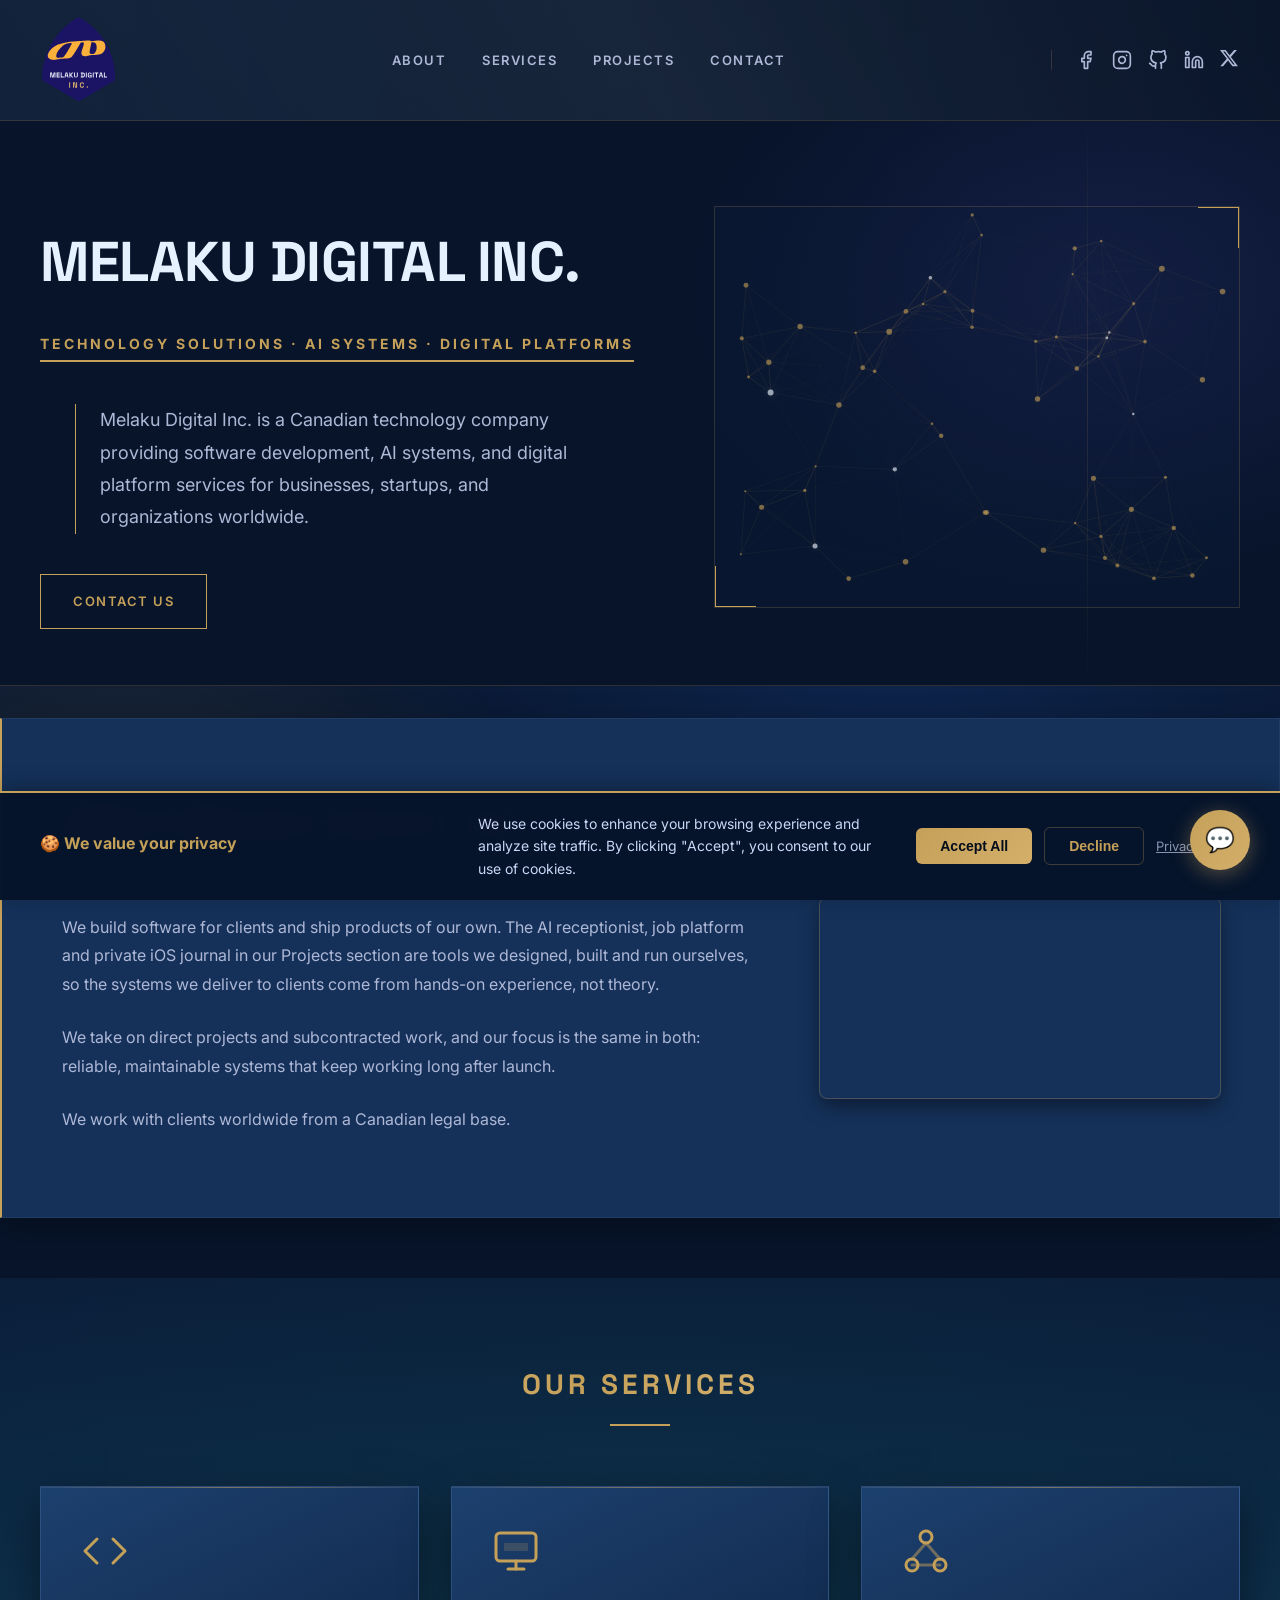
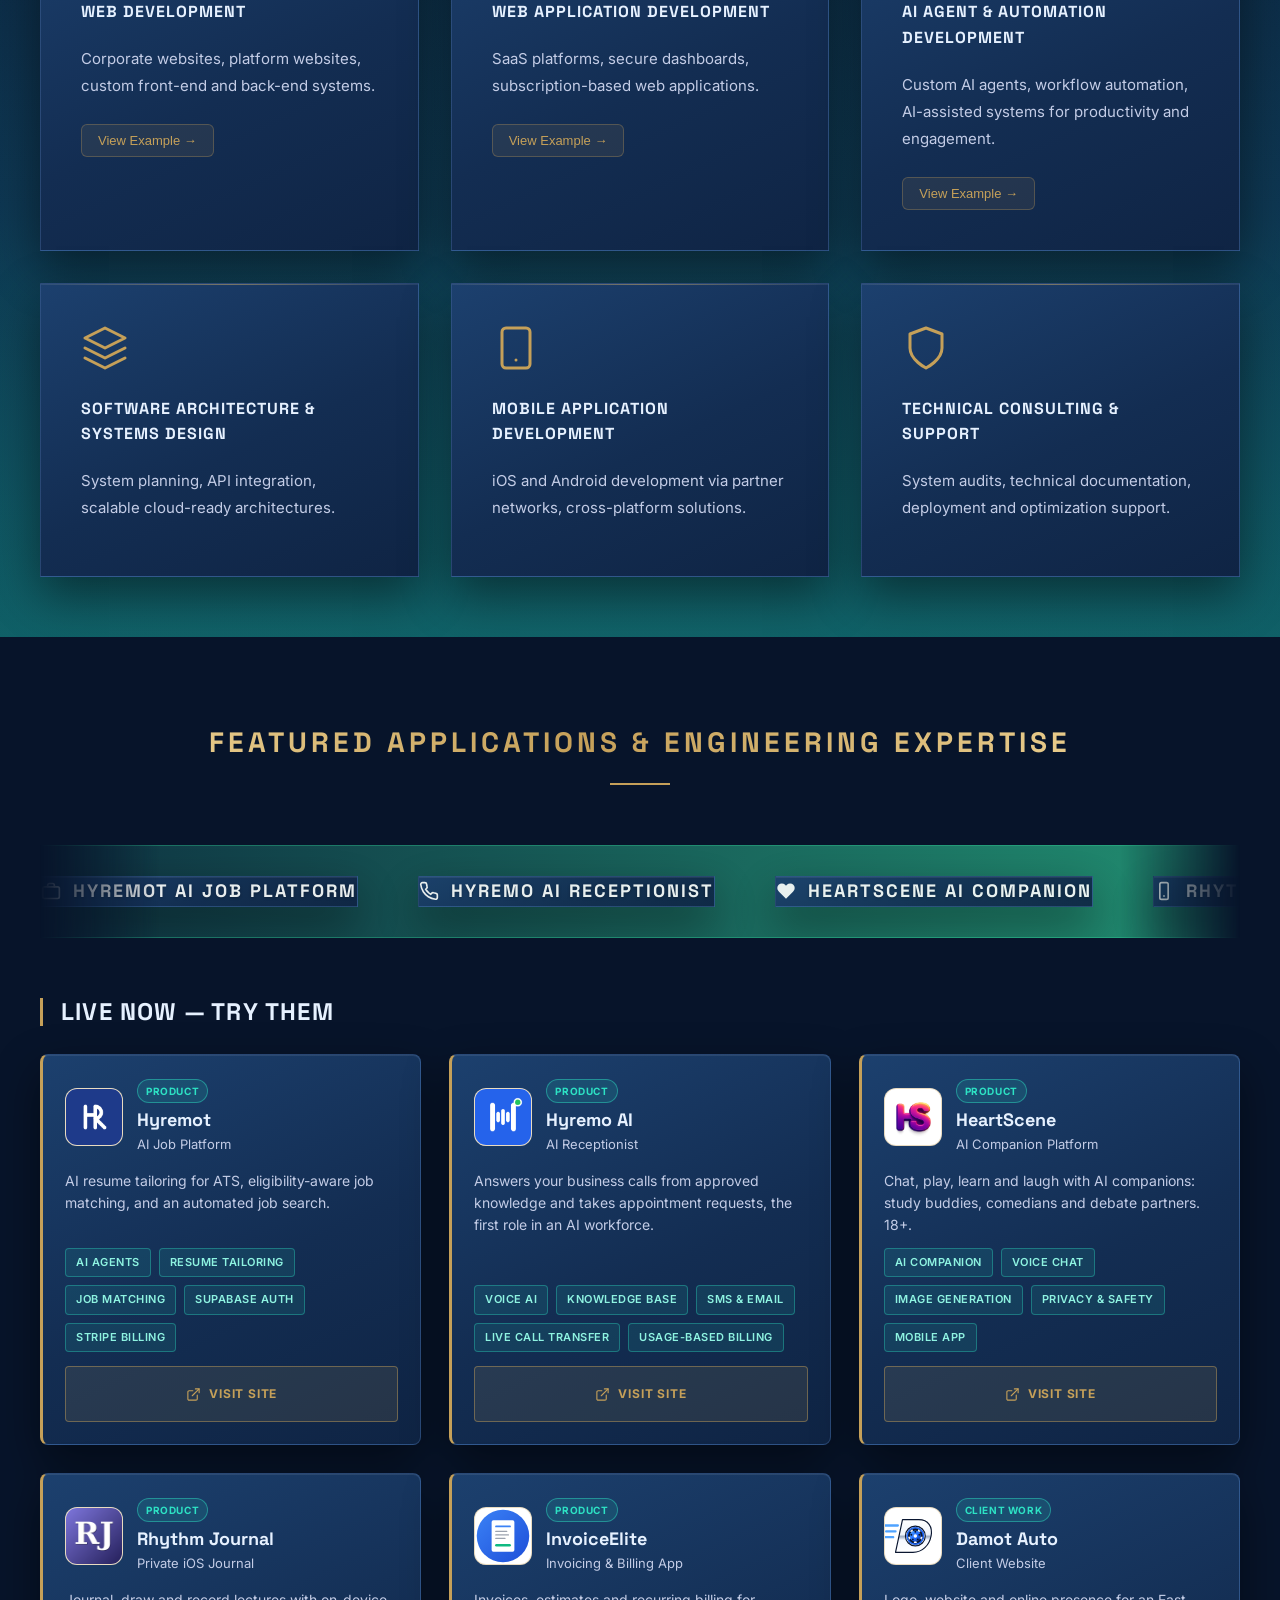
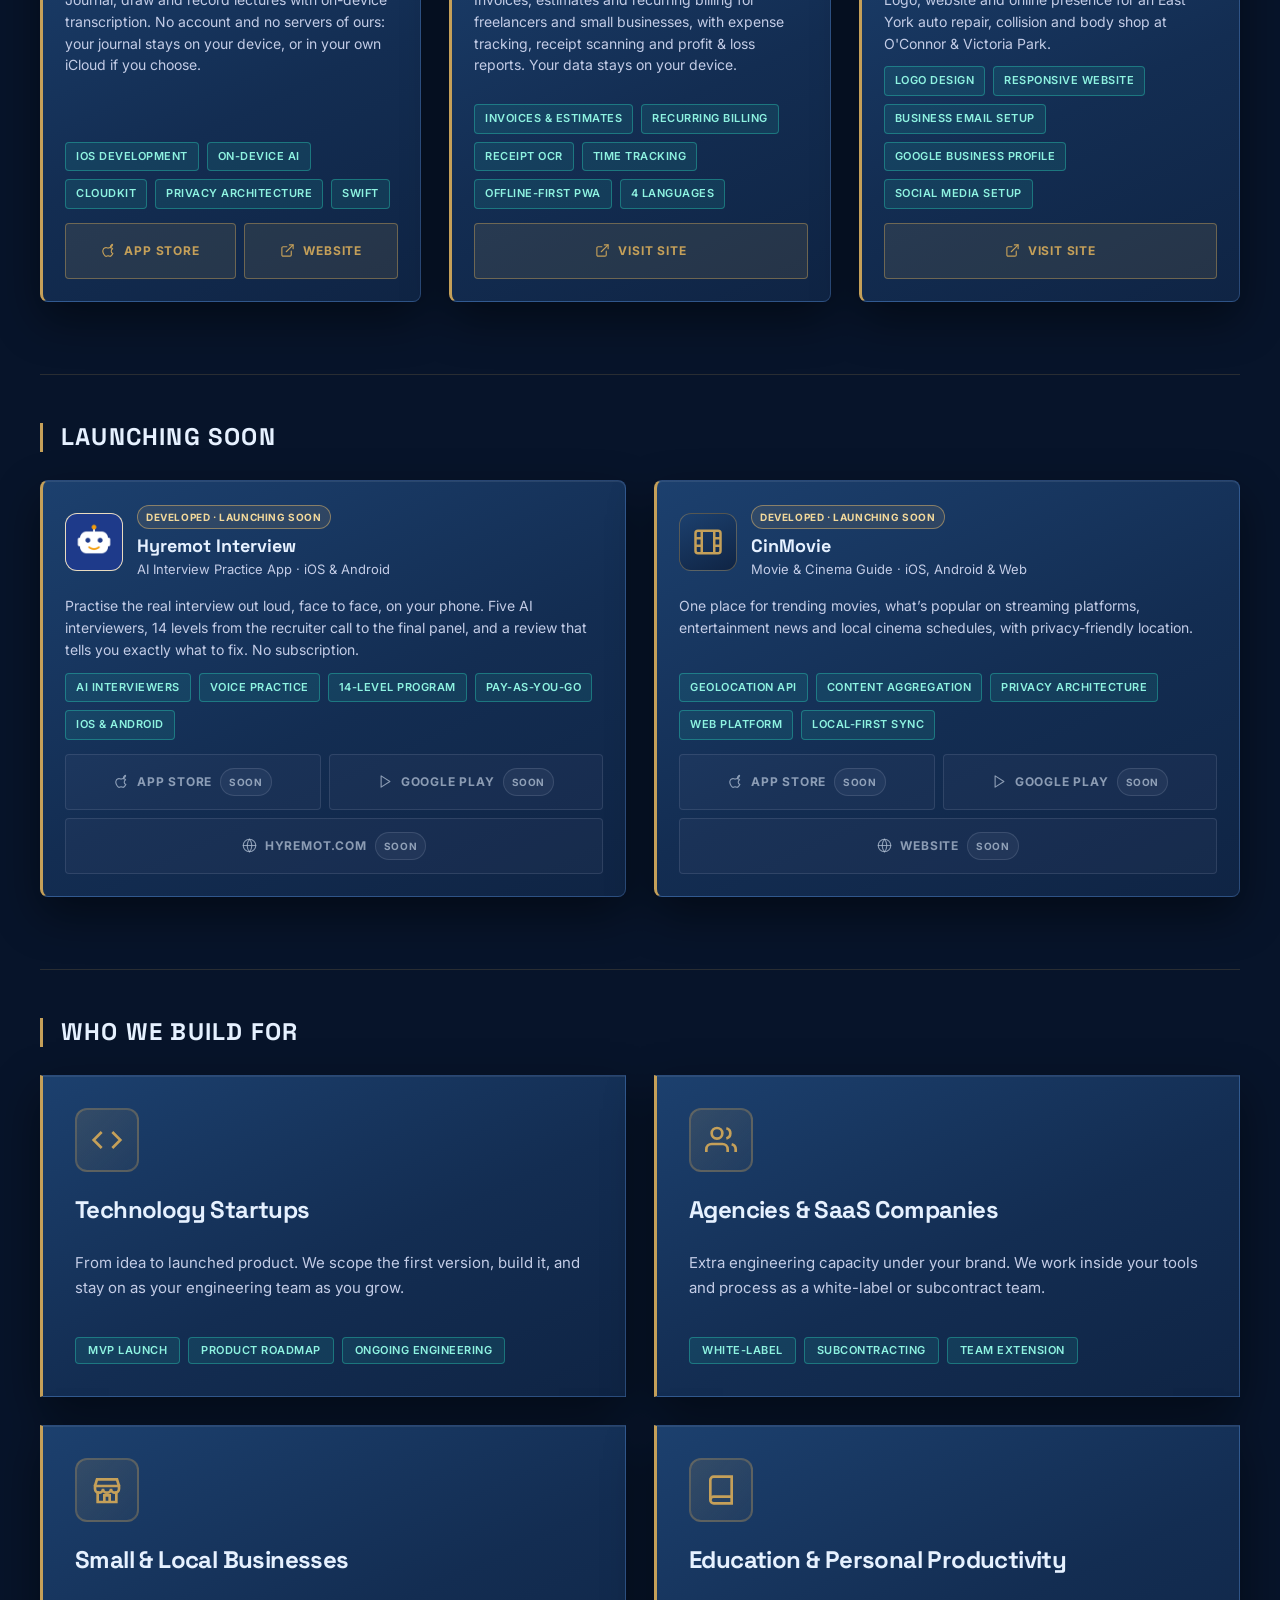
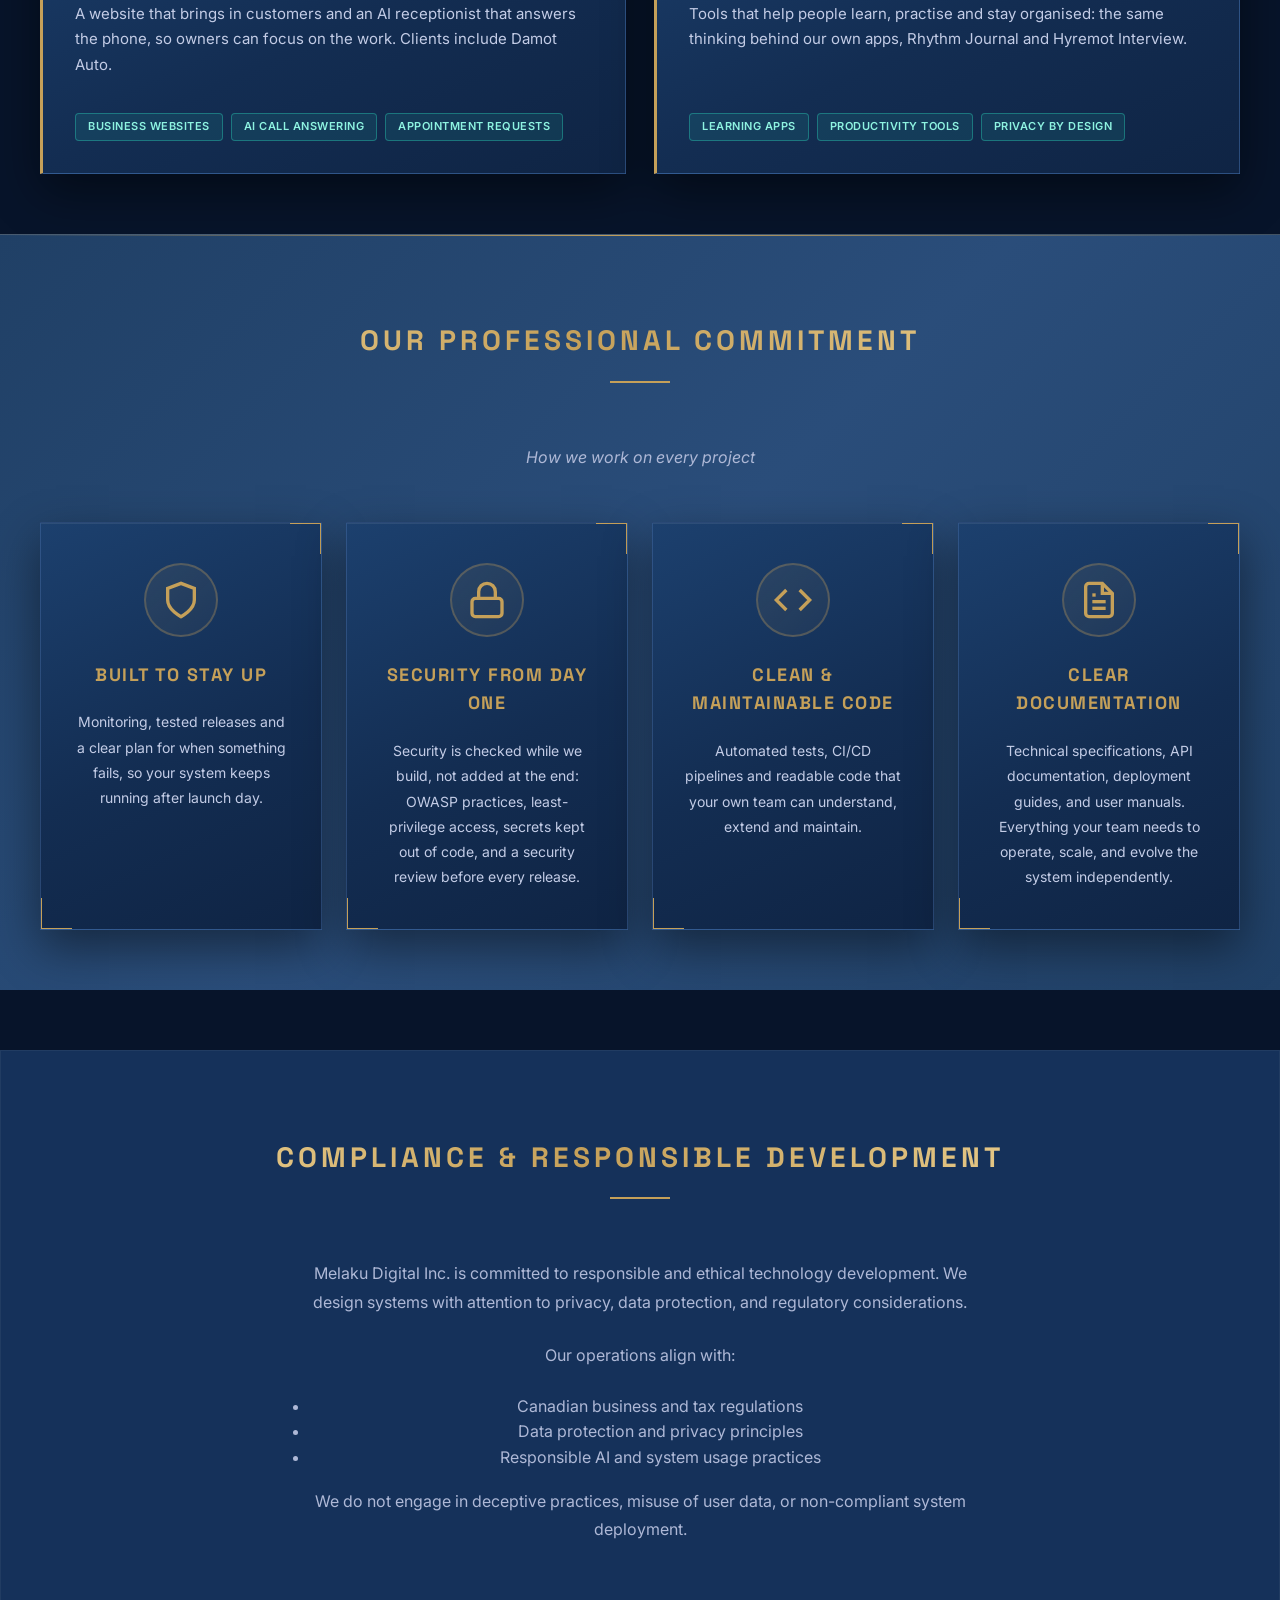
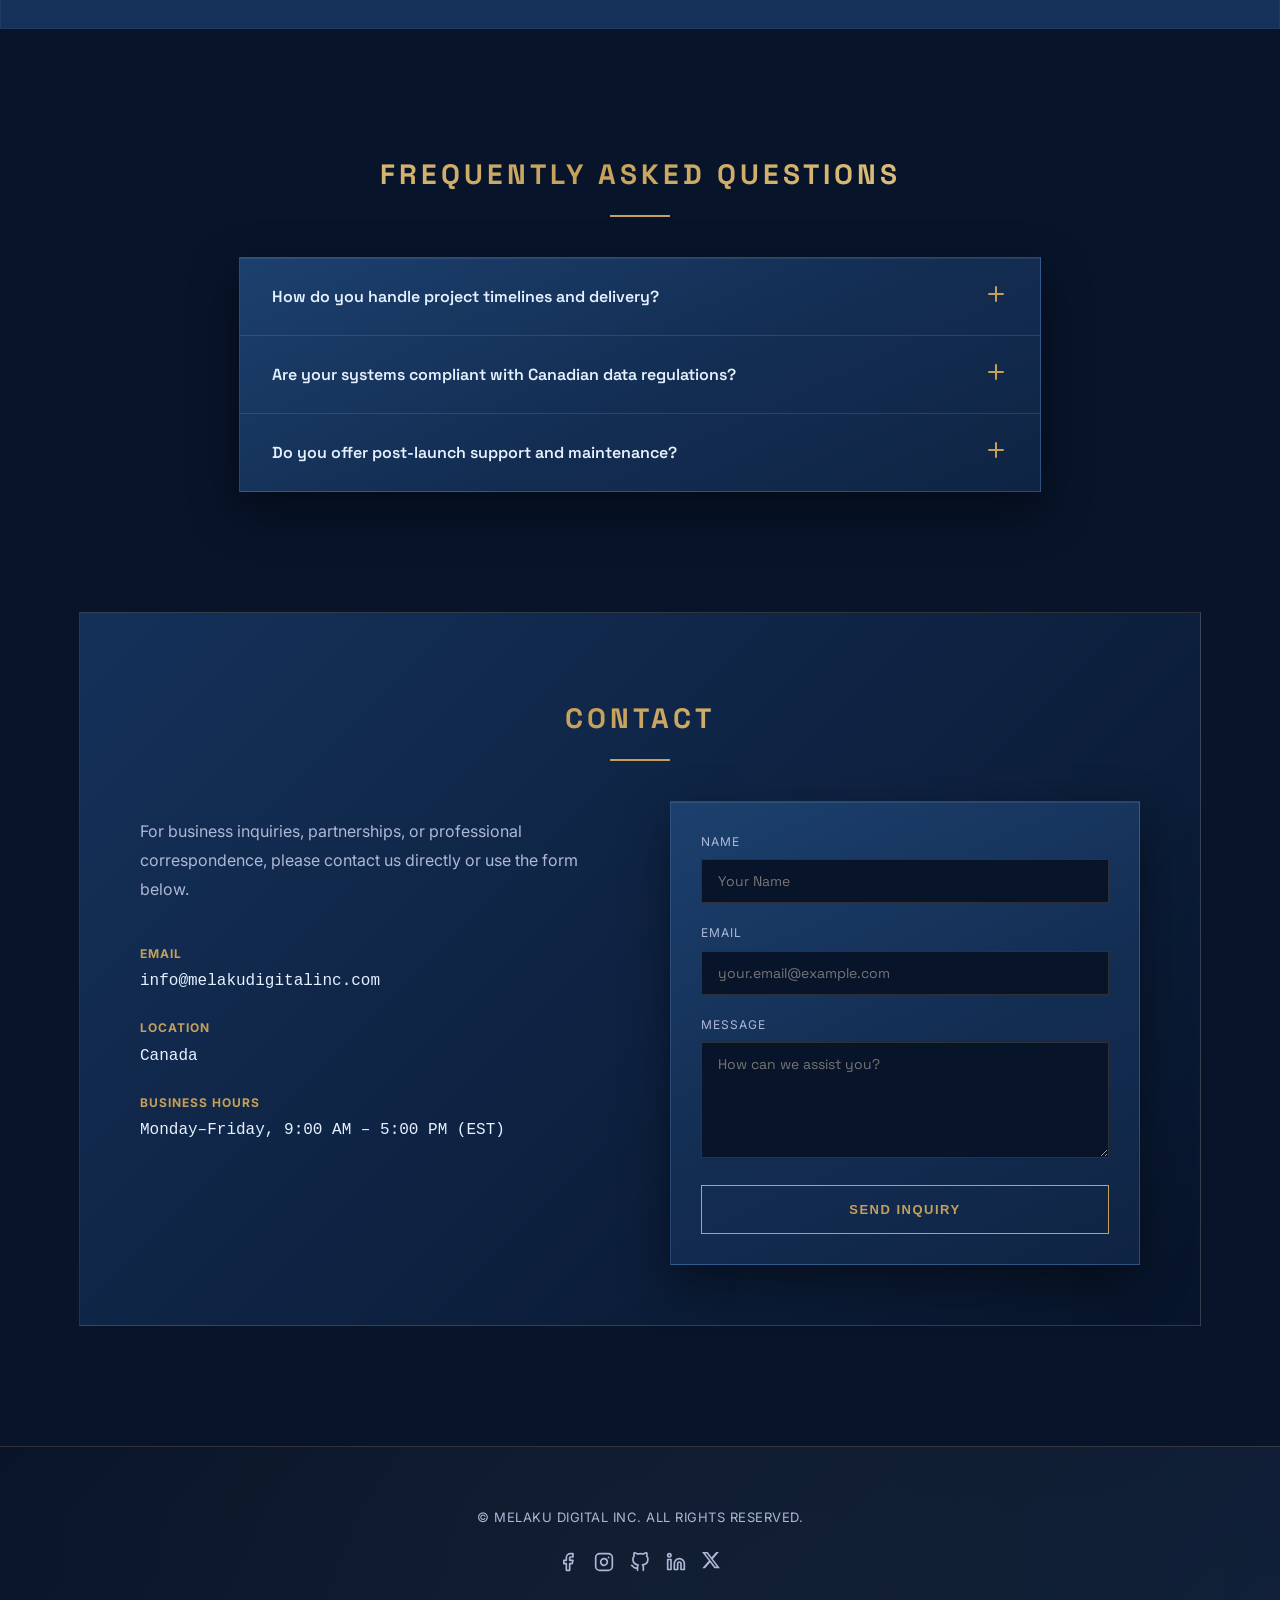
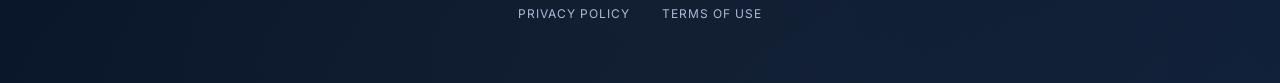
==== commit 8f0f9ab8: "Chat: knowledge from each product site, per-app support contacts, client work, new greeting; Rhythm " ====
--- a/index.html
+++ b/index.html
@@ -34,7 +34,7 @@
     <link rel="icon" type="image/png" sizes="32x32" href="assets/icons/logo/png/favicon-32.png">
     <link rel="icon" type="image/svg+xml" href="assets/icons/logo/svg/melaku-digital-icon.svg">
     <link rel="apple-touch-icon" href="assets/icons/logo/png/apple-touch-icon.png">
-    <link rel="stylesheet" href="css/style.css?v=20261115c">
+    <link rel="stylesheet" href="css/style.css?v=20261115d">
     
     <!-- Schema.org JSON-LD -->
     <script type="application/ld+json">
@@ -381,7 +381,7 @@
                                 <p class="live-sub">Private iOS Journal</p>
                             </div>
                         </div>
-                        <p class="live-desc">Journal, draw and record lectures with on-device transcription. No account, no servers, no tracking.</p>
+                        <p class="live-desc">Journal, draw and record lectures with on-device transcription. No account and no servers of ours: your journal stays on your device, or in your own iCloud if you choose.</p>
                         <div class="live-tags"><span class="tag">iOS Development</span><span class="tag">On-Device AI</span><span class="tag">CloudKit</span><span class="tag">Privacy Architecture</span><span class="tag">Swift</span></div>
                         <div class="live-links">
                             <a class="project-link" href="https://apps.apple.com/ca/app/rhythm-journal/id6794914551" target="_blank" rel="noopener noreferrer" aria-label="App Store: Rhythm Journal (opens in a new tab)"><svg class="action-icon" viewBox="0 0 24 24" aria-hidden="true"><path d="M16.5 3.5c-.9.6-1.5 1.6-1.4 2.6 1-.1 2-.7 2.6-1.5.6-.8.9-1.8.8-2.6-.8 0-1.5.5-2 1.5z"></path><path d="M19 16.5c-.4.9-.7 1.3-1.2 2.1-.8 1.2-1.9 2.7-3.3 2.7-1.2 0-1.5-.8-3.1-.8s-1.9.8-3.1.8c-1.4 0-2.5-1.4-3.3-2.6-2.2-3.3-2.4-7.2-1.1-9.2 1-1.4 2.4-2.2 3.8-2.2 1.5 0 2.4.8 3.6.8 1.2 0 1.9-.8 3.6-.8 1.3 0 2.7.7 3.7 2-3.2 1.7-2.7 6.2-.1 7.2z"></path></svg> App Store</a>
@@ -718,7 +718,7 @@
             </div>
         </div>
     </footer>
-    <script src="js/script.js?v=20261115c"></script>
+    <script src="js/script.js?v=20261115d"></script>
     <script>
         const form = document.getElementById('contact-form');
         const submitBtn = form.querySelector('button[type="submit"]');
@@ -780,8 +780,8 @@
                 <div class="chat-message bot-message">
                     <div class="message-avatar">🤖</div>
                     <div class="message-content">
-                        <p>👋 Hello! I'm your AI assistant at Melaku Digital Inc.</p>
-                        <p>We specialize in AI-powered enterprise solutions, custom software development, and intelligent automation for Canadian organizations.</p>
+                        <p>👋 Hi! I'm the Melaku Digital Inc. assistant.</p>
+                        <p>Ask me about our services, our products like Hyremo AI, Hyremot, Rhythm Journal and InvoiceElite, or how to reach the right team.</p>
                         <p>How can I help you today?</p>
                     </div>
                 </div>
@@ -790,11 +790,11 @@
                 <button class="chat-option-button" data-action="services">
                     What services do you offer?
                 </button>
-                <button class="chat-option-button" data-action="ai-solutions">
-                    Tell me about AI solutions
+                <button class="chat-option-button" data-action="products">
+                    Tell me about your products
                 </button>
-                <button class="chat-option-button" data-action="compliance">
-                    Are you Canadian compliant?
+                <button class="chat-option-button" data-action="support">
+                    How do I get support for an app?
                 </button>
                 <button class="chat-option-button" data-action="quote">
                     Request a quote
--- a/css/style.css
+++ b/css/style.css
@@ -3089,7 +3089,7 @@
 }
 
 .message-content li {
-    font-size: inherit;
+    font-size: 14px;
     line-height: 1.5;
     margin: 2px 0;
 }
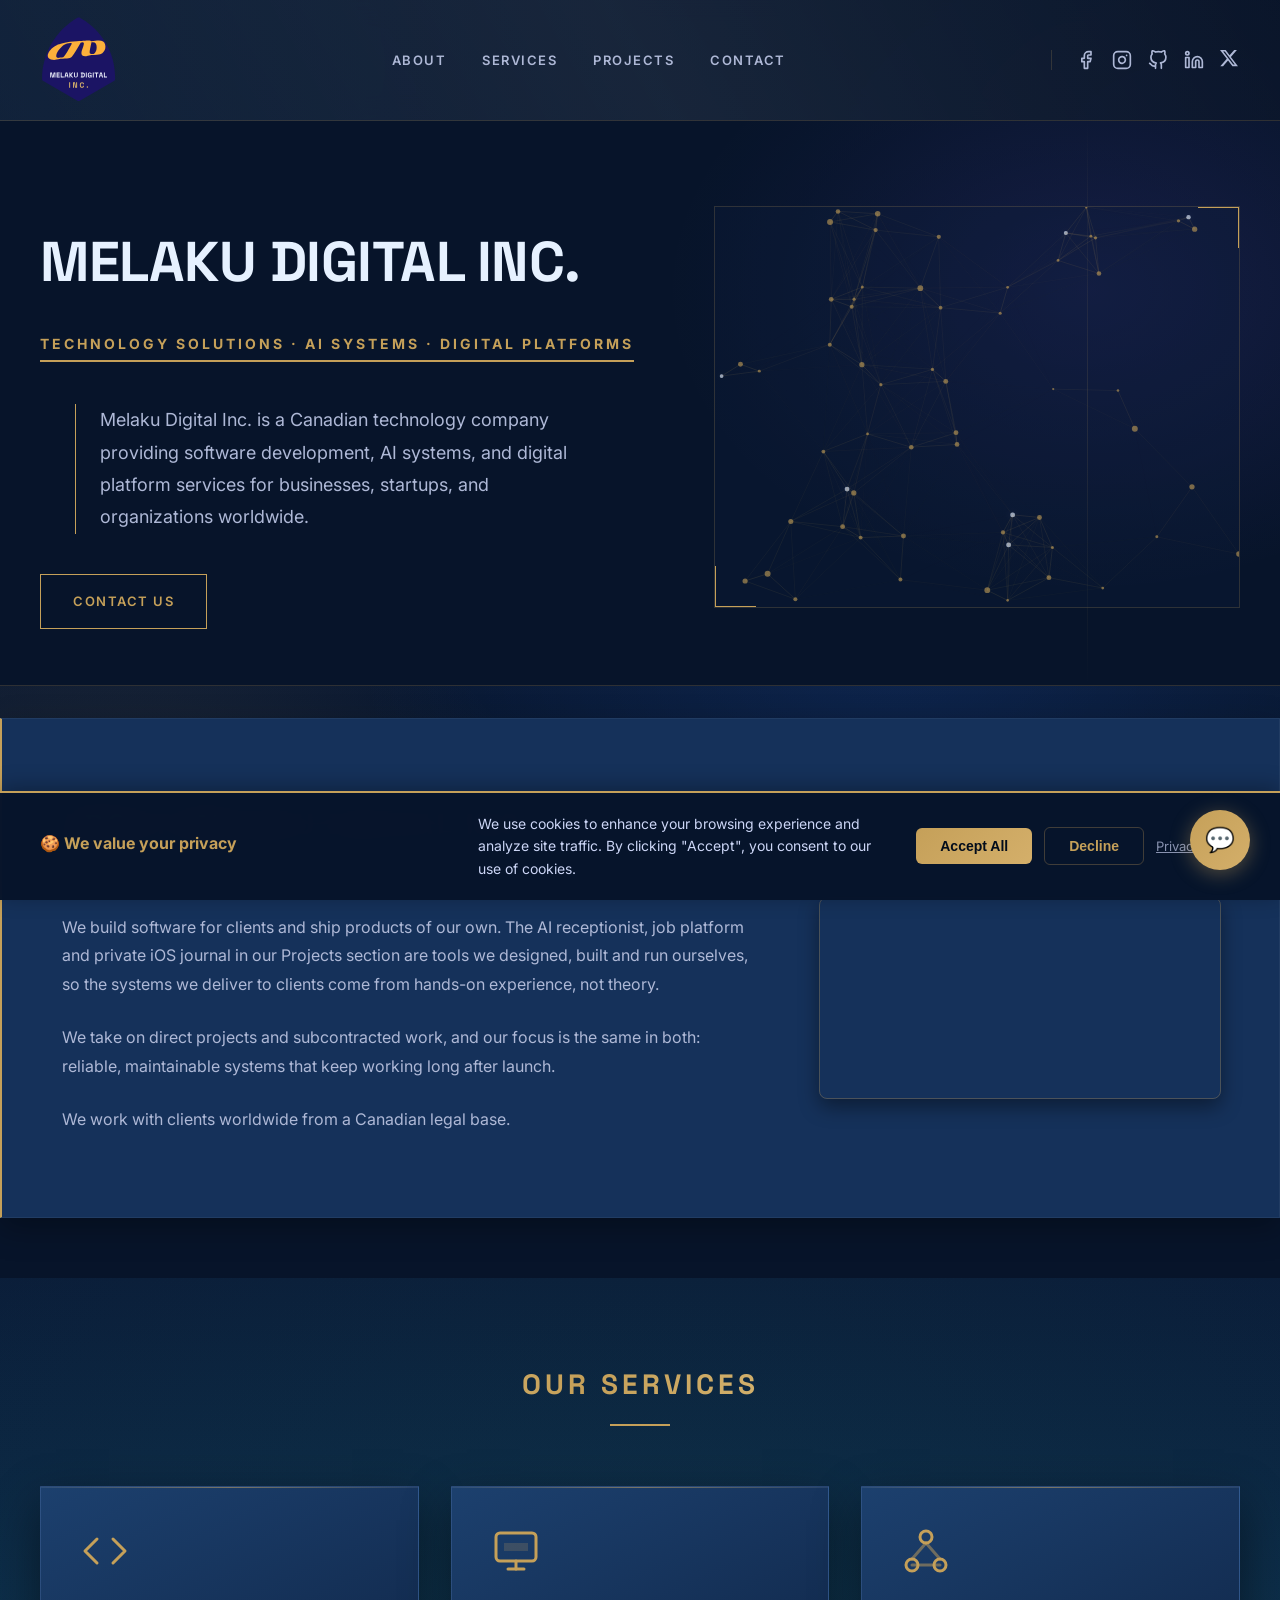
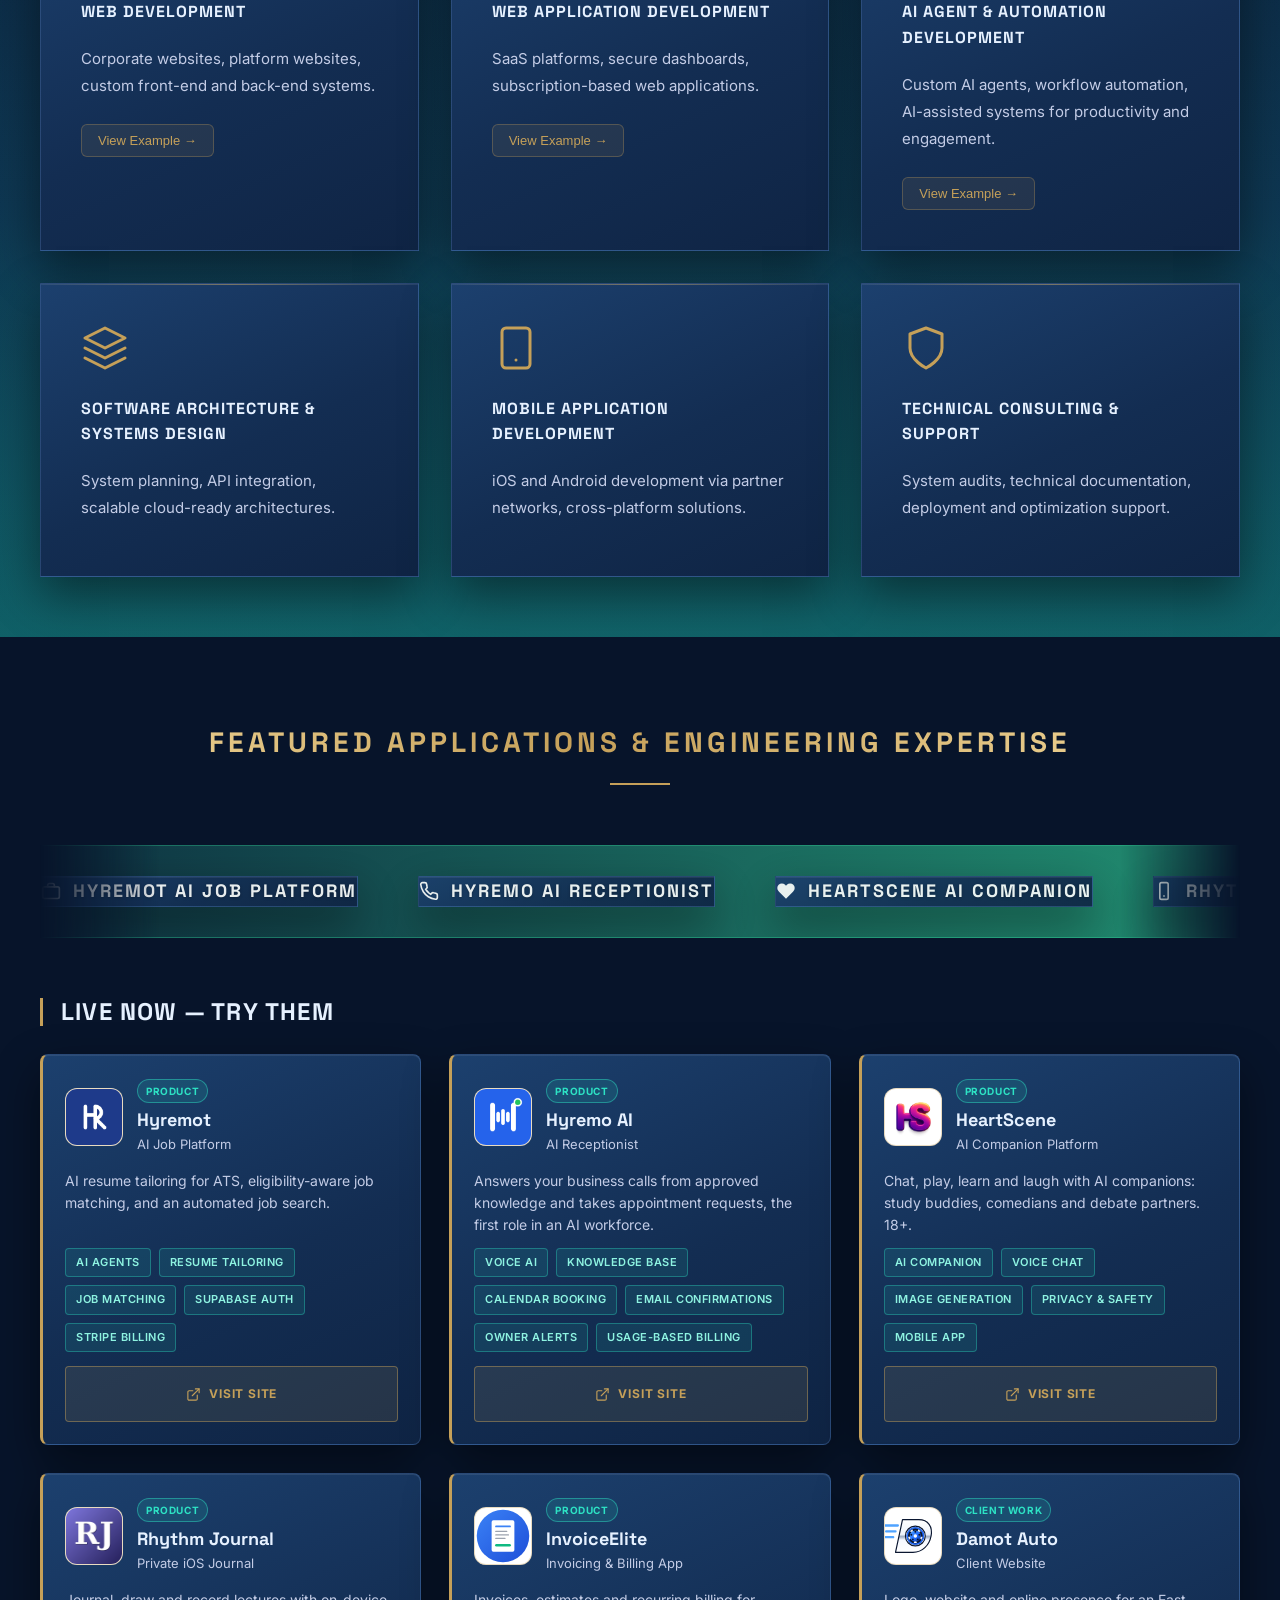
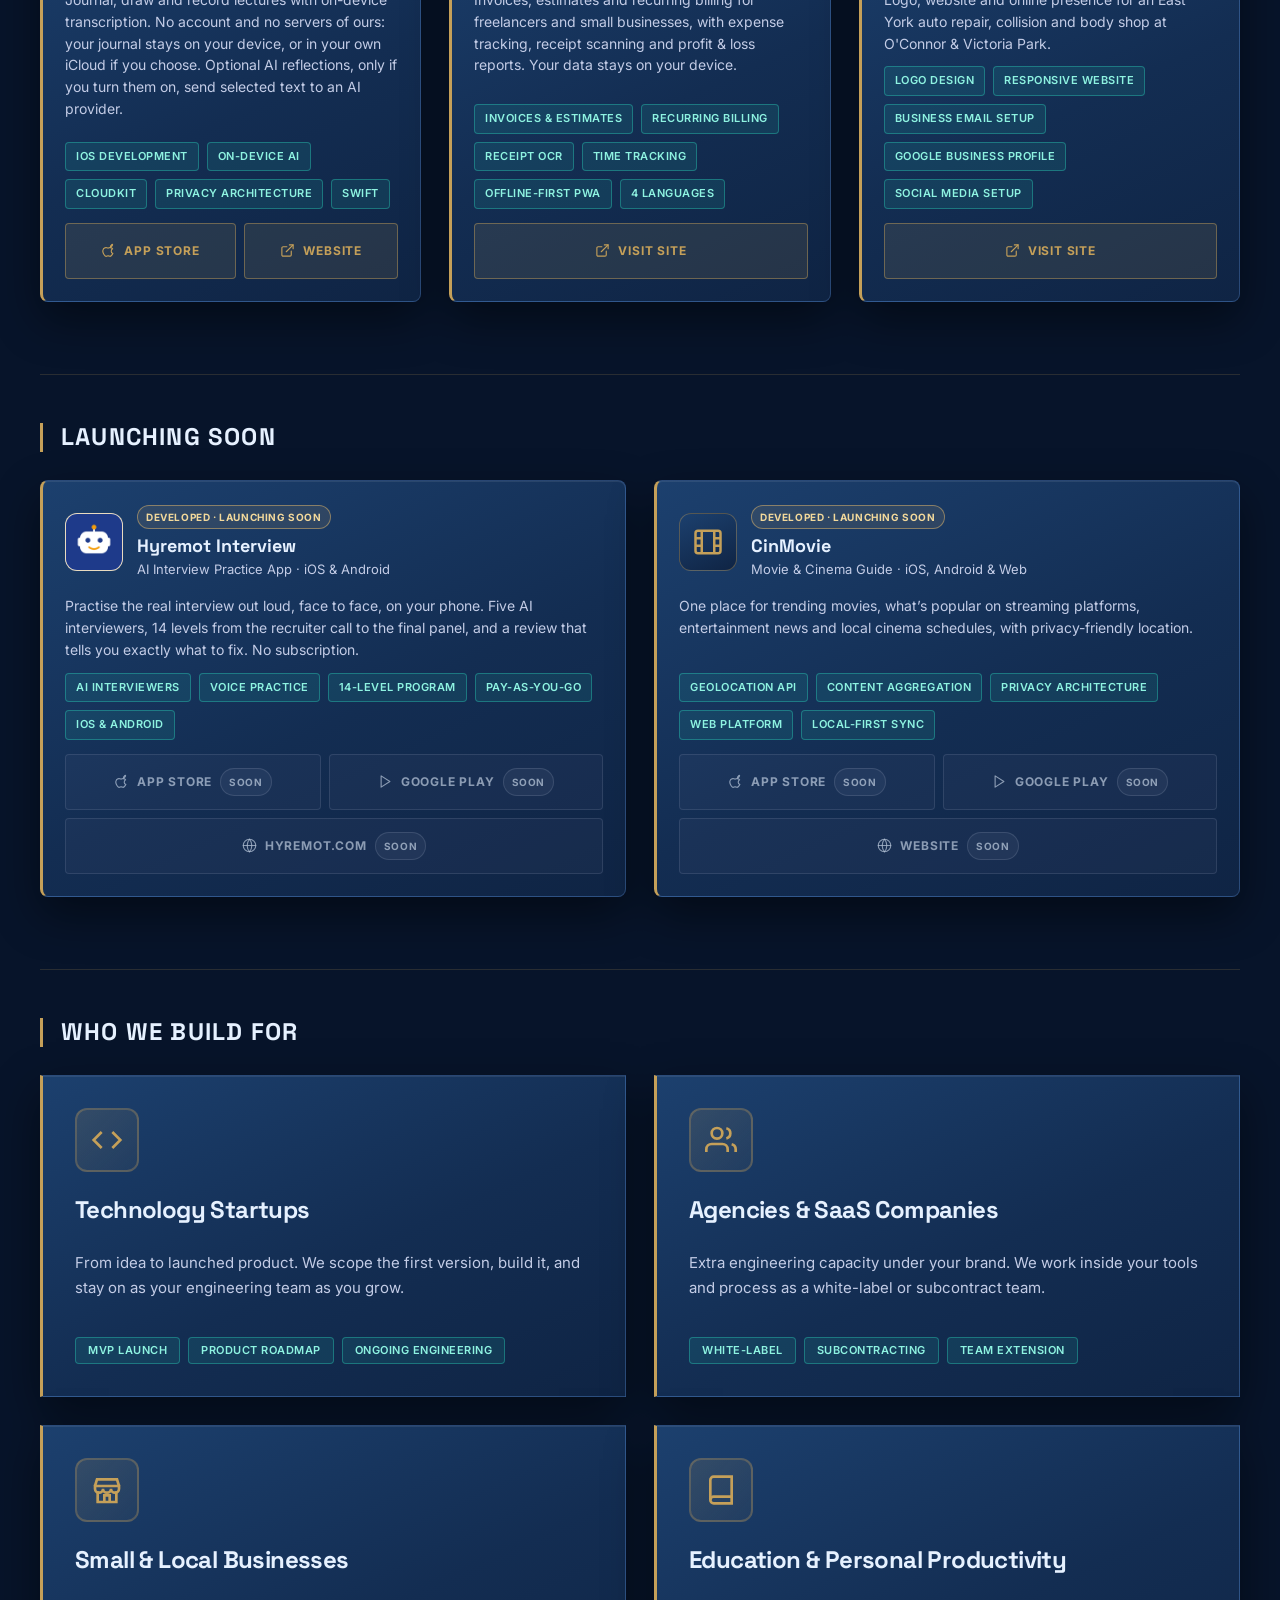
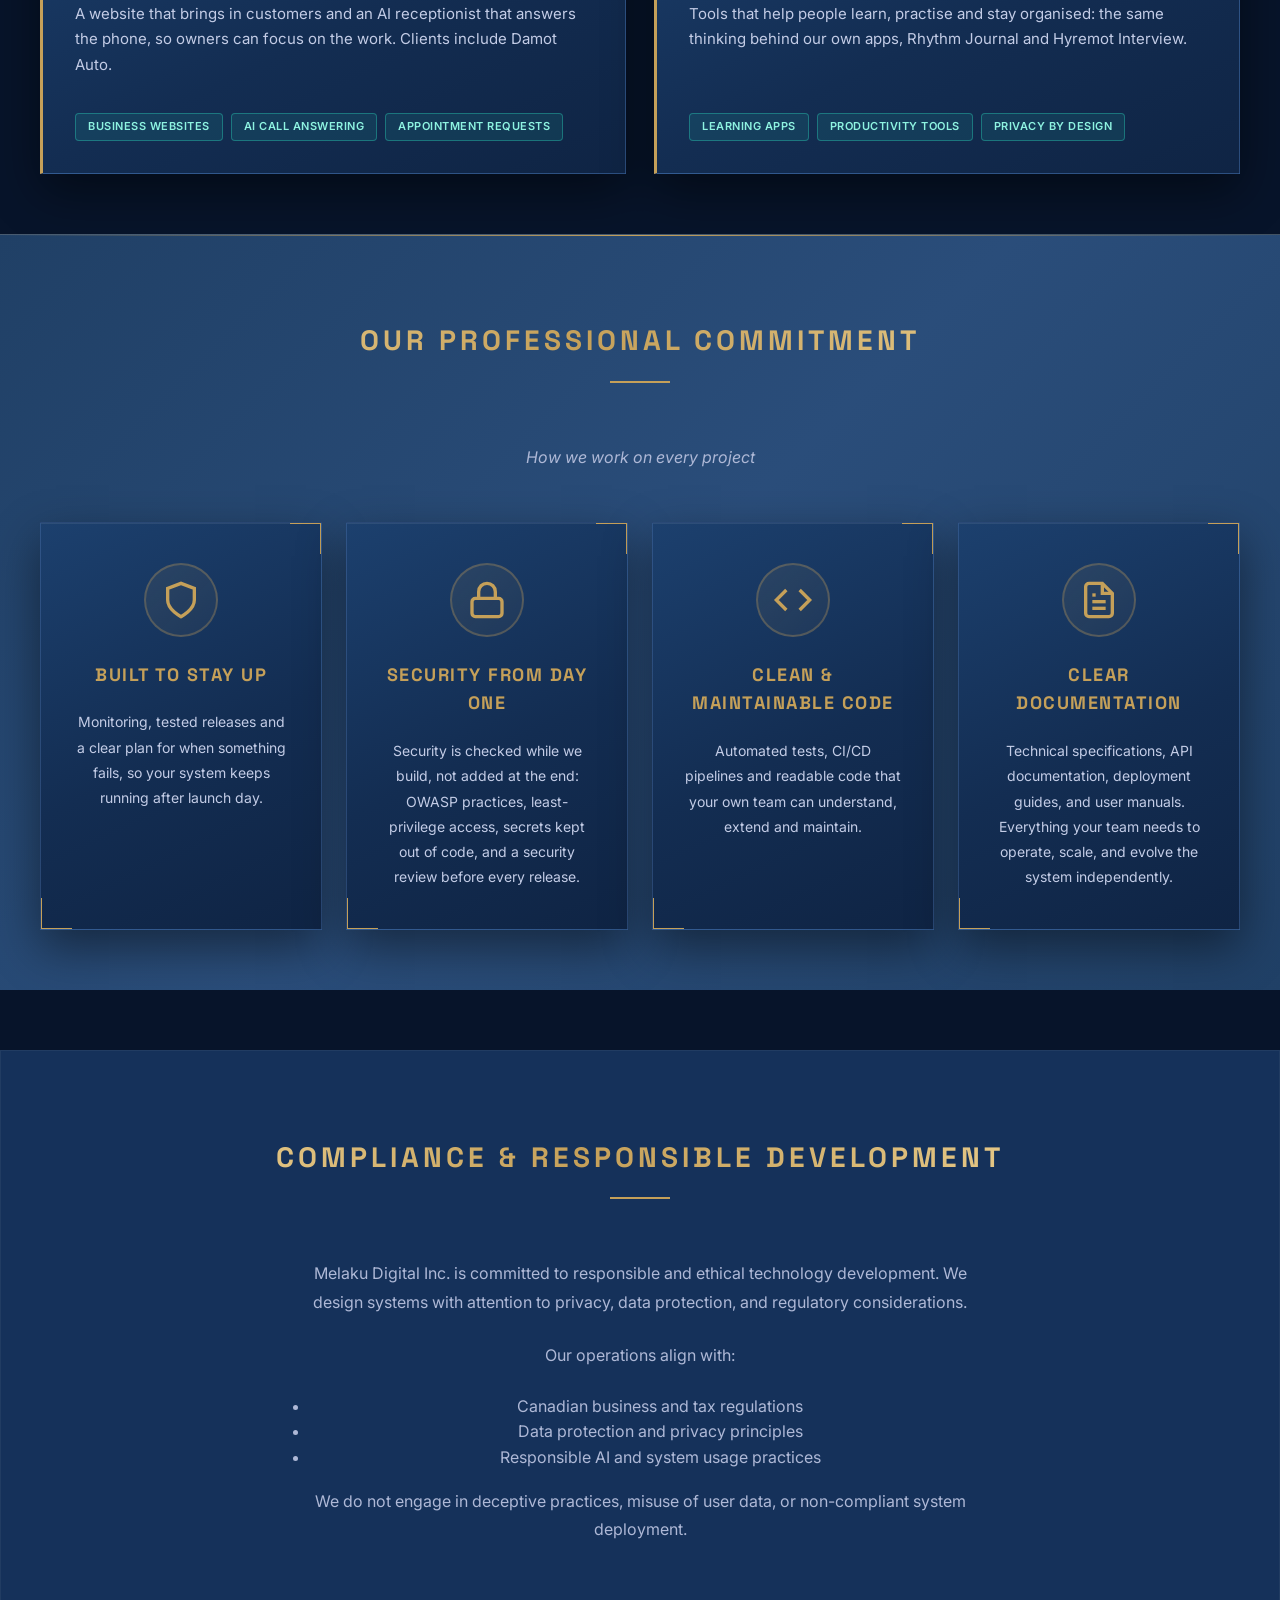
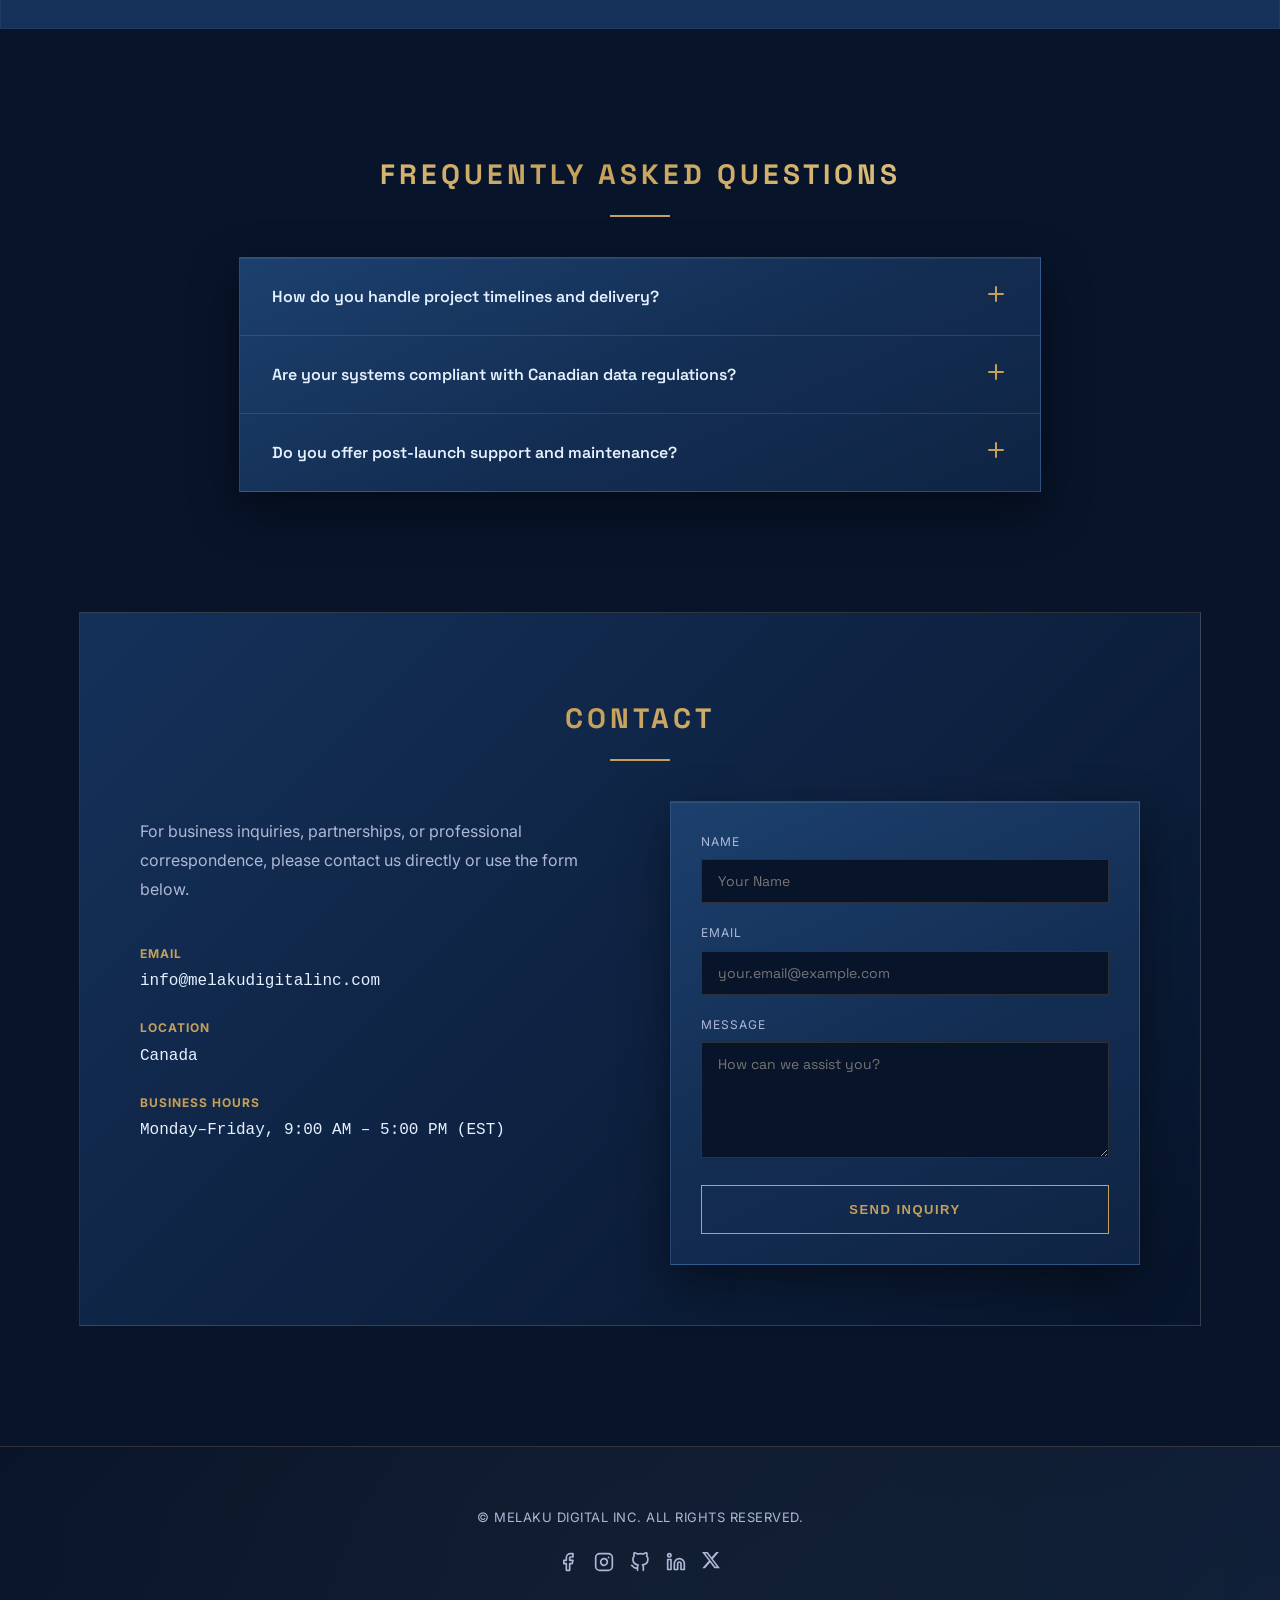
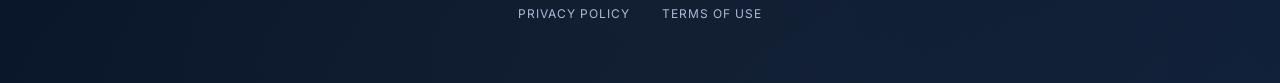
==== commit 1edcecf6: "Align Hyremo and Rhythm Journal copy with their product sites" ====
--- a/index.html
+++ b/index.html
@@ -186,7 +186,7 @@
                     <div class="demo-content" id="demo-ai-dev">
                         <p style="color: rgba(204, 214, 246, 0.85); font-size: 14px; line-height: 1.6; margin: 0;">
                             <strong style="color: #C5A059; display: block; margin-bottom: 8px;">Hyremo AI &mdash; AI Receptionist</strong>
-                            A voice agent that answers business calls from approved knowledge, takes appointment requests, sends SMS and email follow-ups, and hands the call to a person when needed.
+                            A voice agent that answers business calls from approved knowledge, takes appointment requests, emails customers their confirmations and reminders, and alerts the owner by email and text.
                         </p>
                     </div>
                 </div>
@@ -352,7 +352,7 @@
                             </div>
                         </div>
                         <p class="live-desc">Answers your business calls from approved knowledge and takes appointment requests, the first role in an AI workforce.</p>
-                        <div class="live-tags"><span class="tag">Voice AI</span><span class="tag">Knowledge Base</span><span class="tag">SMS &amp; Email</span><span class="tag">Live Call Transfer</span><span class="tag">Usage-Based Billing</span></div>
+                        <div class="live-tags"><span class="tag">Voice AI</span><span class="tag">Knowledge Base</span><span class="tag">Calendar Booking</span><span class="tag">Email Confirmations</span><span class="tag">Owner Alerts</span><span class="tag">Usage-Based Billing</span></div>
                         <div class="live-links">
                             <a class="project-link" href="https://hyremo.ai/" target="_blank" rel="noopener noreferrer" aria-label="Visit Site: Hyremo AI (opens in a new tab)"><svg class="action-icon" viewBox="0 0 24 24" aria-hidden="true"><path d="M18 13v6a2 2 0 0 1-2 2H5a2 2 0 0 1-2-2V8a2 2 0 0 1 2-2h6"></path><path d="M15 3h6v6"></path><path d="M10 14 21 3"></path></svg> Visit Site</a>
                         </div>
@@ -381,7 +381,7 @@
                                 <p class="live-sub">Private iOS Journal</p>
                             </div>
                         </div>
-                        <p class="live-desc">Journal, draw and record lectures with on-device transcription. No account and no servers of ours: your journal stays on your device, or in your own iCloud if you choose.</p>
+                        <p class="live-desc">Journal, draw and record lectures with on-device transcription. No account and no servers of ours: your journal stays on your device, or in your own iCloud if you choose. Optional AI reflections, only if you turn them on, send selected text to an AI provider.</p>
                         <div class="live-tags"><span class="tag">iOS Development</span><span class="tag">On-Device AI</span><span class="tag">CloudKit</span><span class="tag">Privacy Architecture</span><span class="tag">Swift</span></div>
                         <div class="live-links">
                             <a class="project-link" href="https://apps.apple.com/ca/app/rhythm-journal/id6794914551" target="_blank" rel="noopener noreferrer" aria-label="App Store: Rhythm Journal (opens in a new tab)"><svg class="action-icon" viewBox="0 0 24 24" aria-hidden="true"><path d="M16.5 3.5c-.9.6-1.5 1.6-1.4 2.6 1-.1 2-.7 2.6-1.5.6-.8.9-1.8.8-2.6-.8 0-1.5.5-2 1.5z"></path><path d="M19 16.5c-.4.9-.7 1.3-1.2 2.1-.8 1.2-1.9 2.7-3.3 2.7-1.2 0-1.5-.8-3.1-.8s-1.9.8-3.1.8c-1.4 0-2.5-1.4-3.3-2.6-2.2-3.3-2.4-7.2-1.1-9.2 1-1.4 2.4-2.2 3.8-2.2 1.5 0 2.4.8 3.6.8 1.2 0 1.9-.8 3.6-.8 1.3 0 2.7.7 3.7 2-3.2 1.7-2.7 6.2-.1 7.2z"></path></svg> App Store</a>
